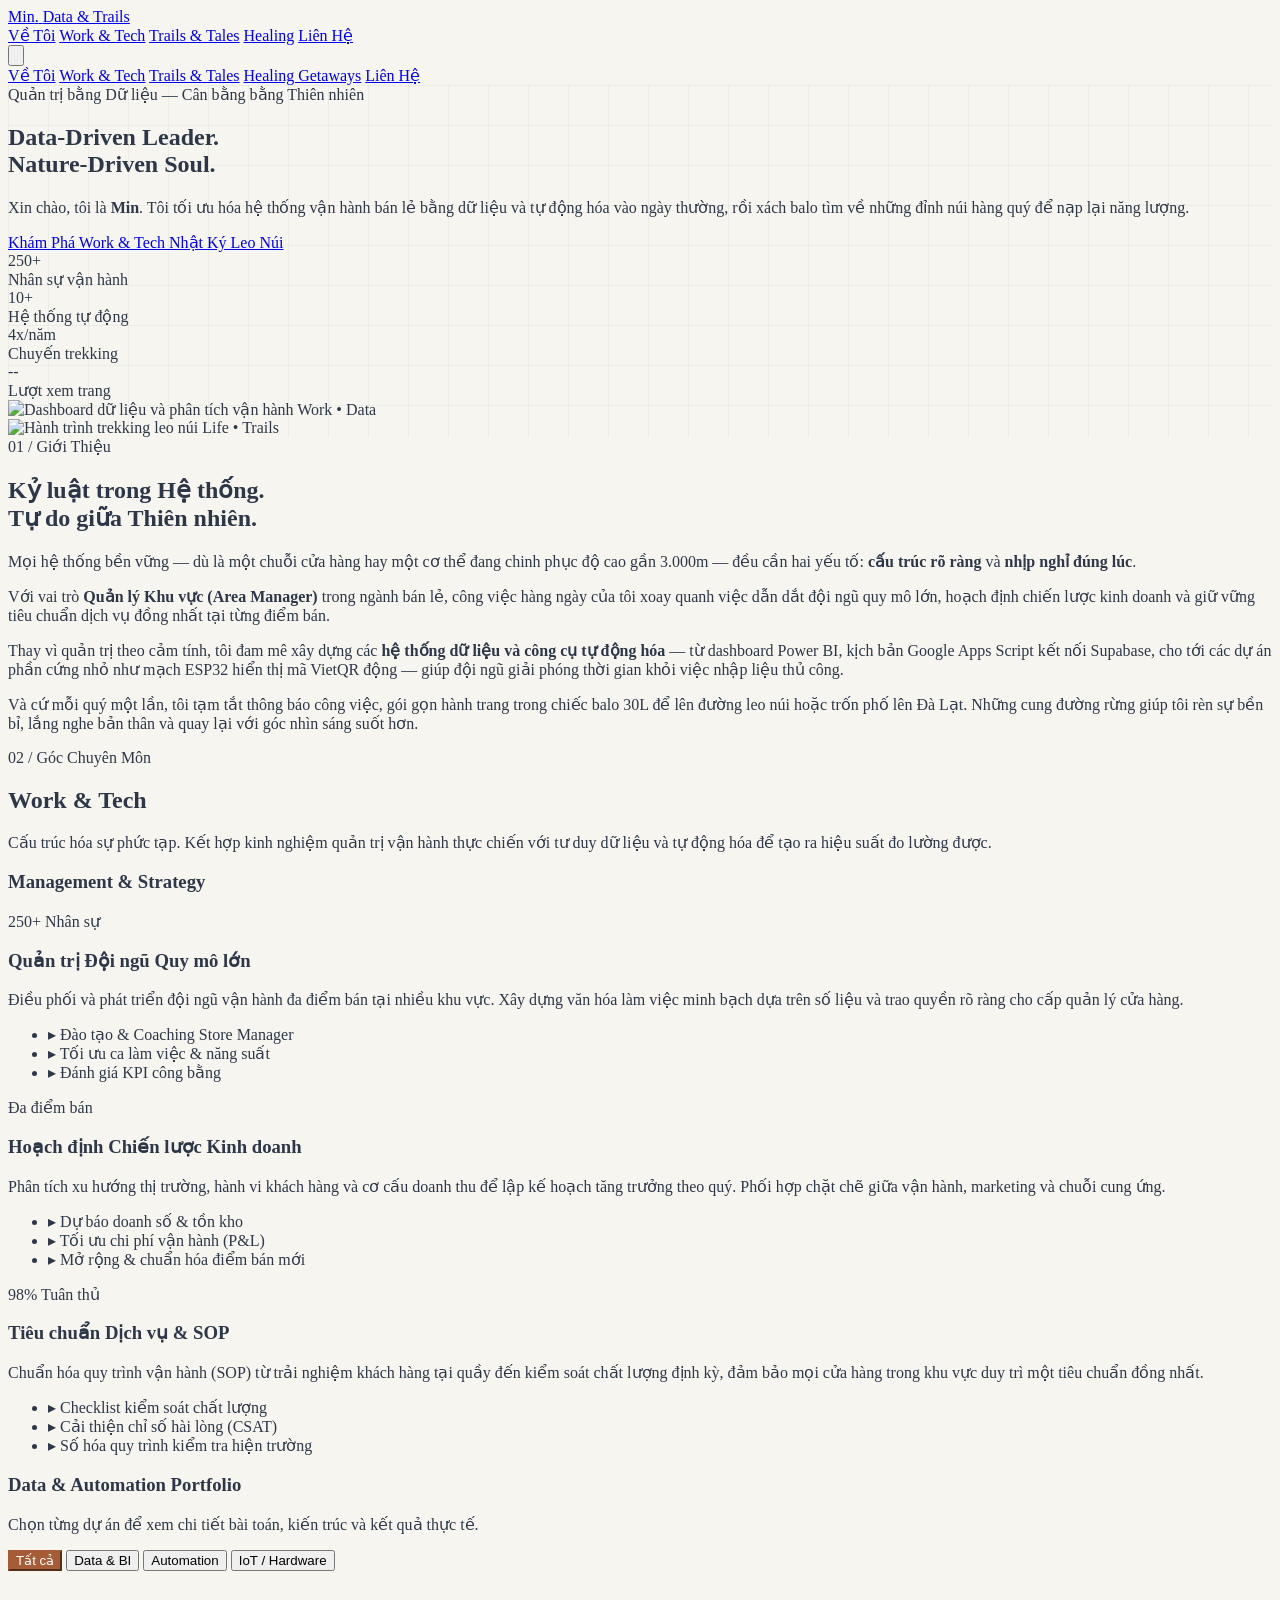
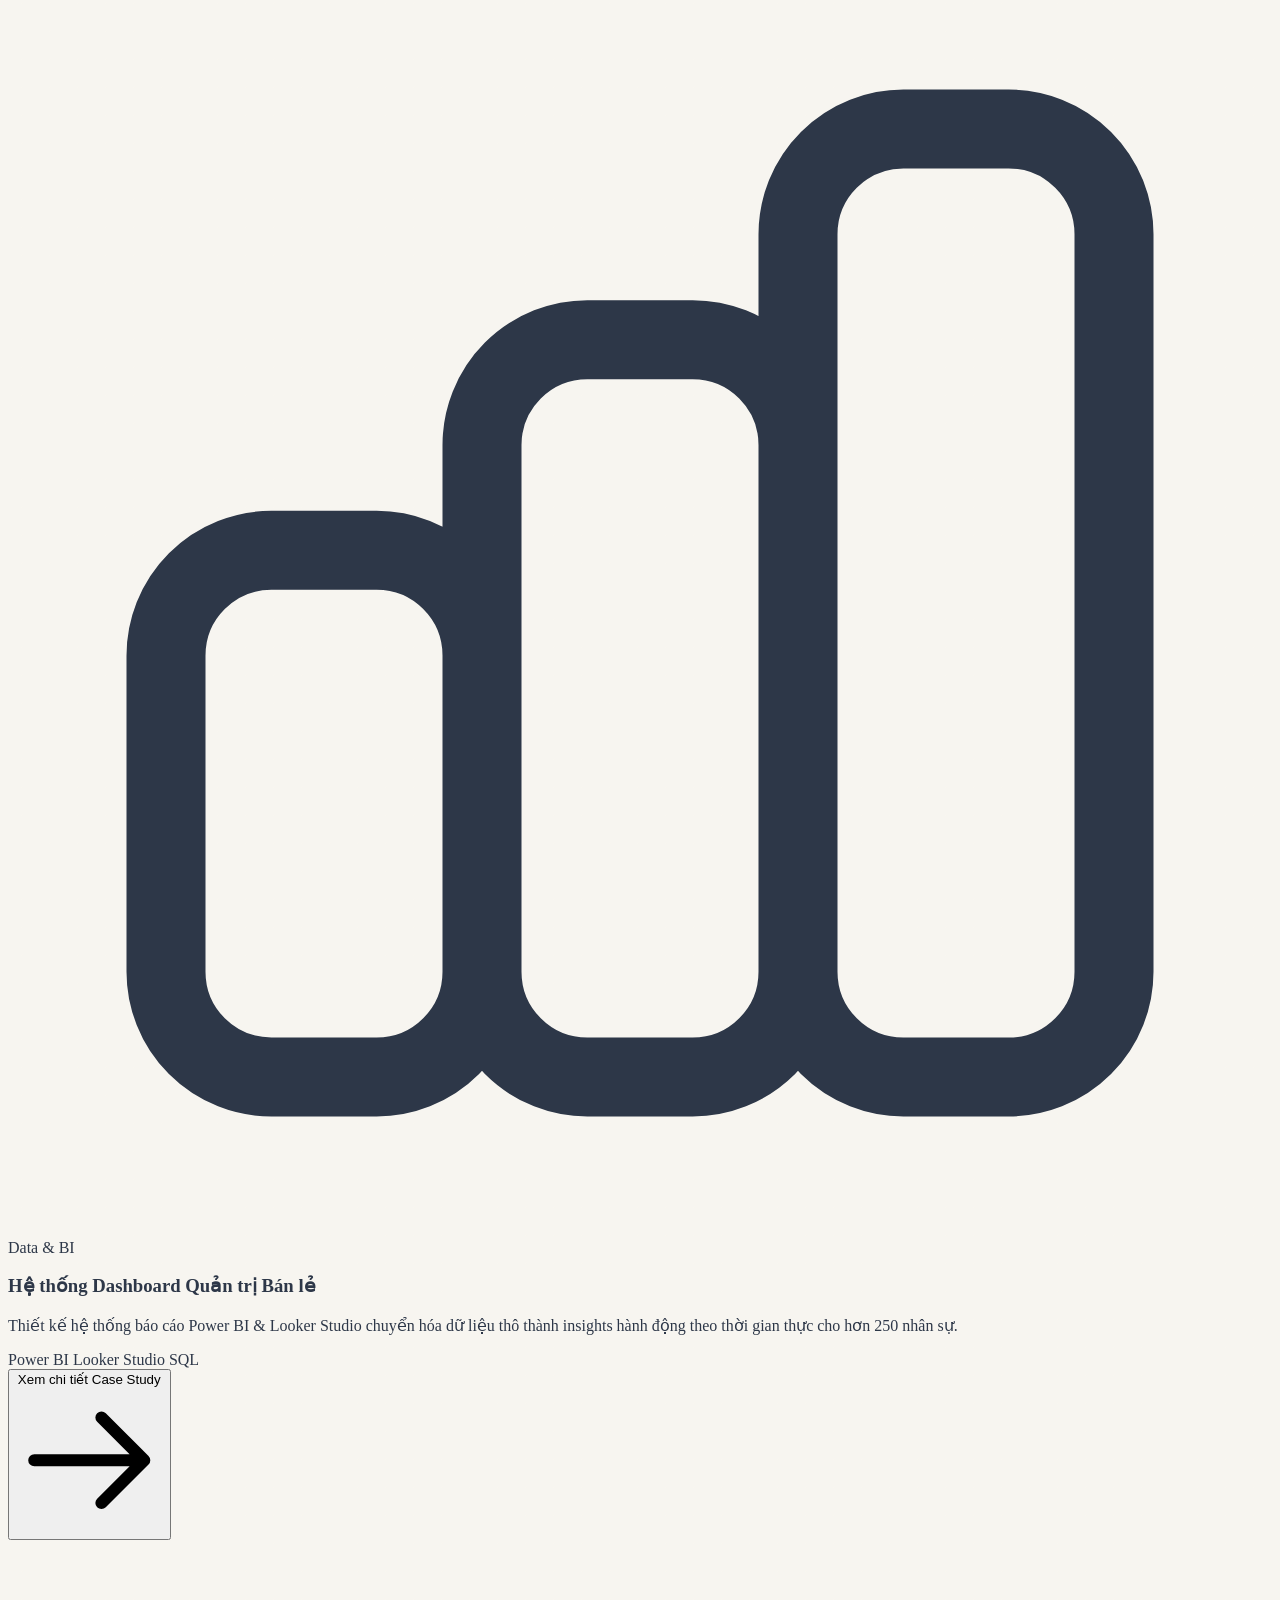
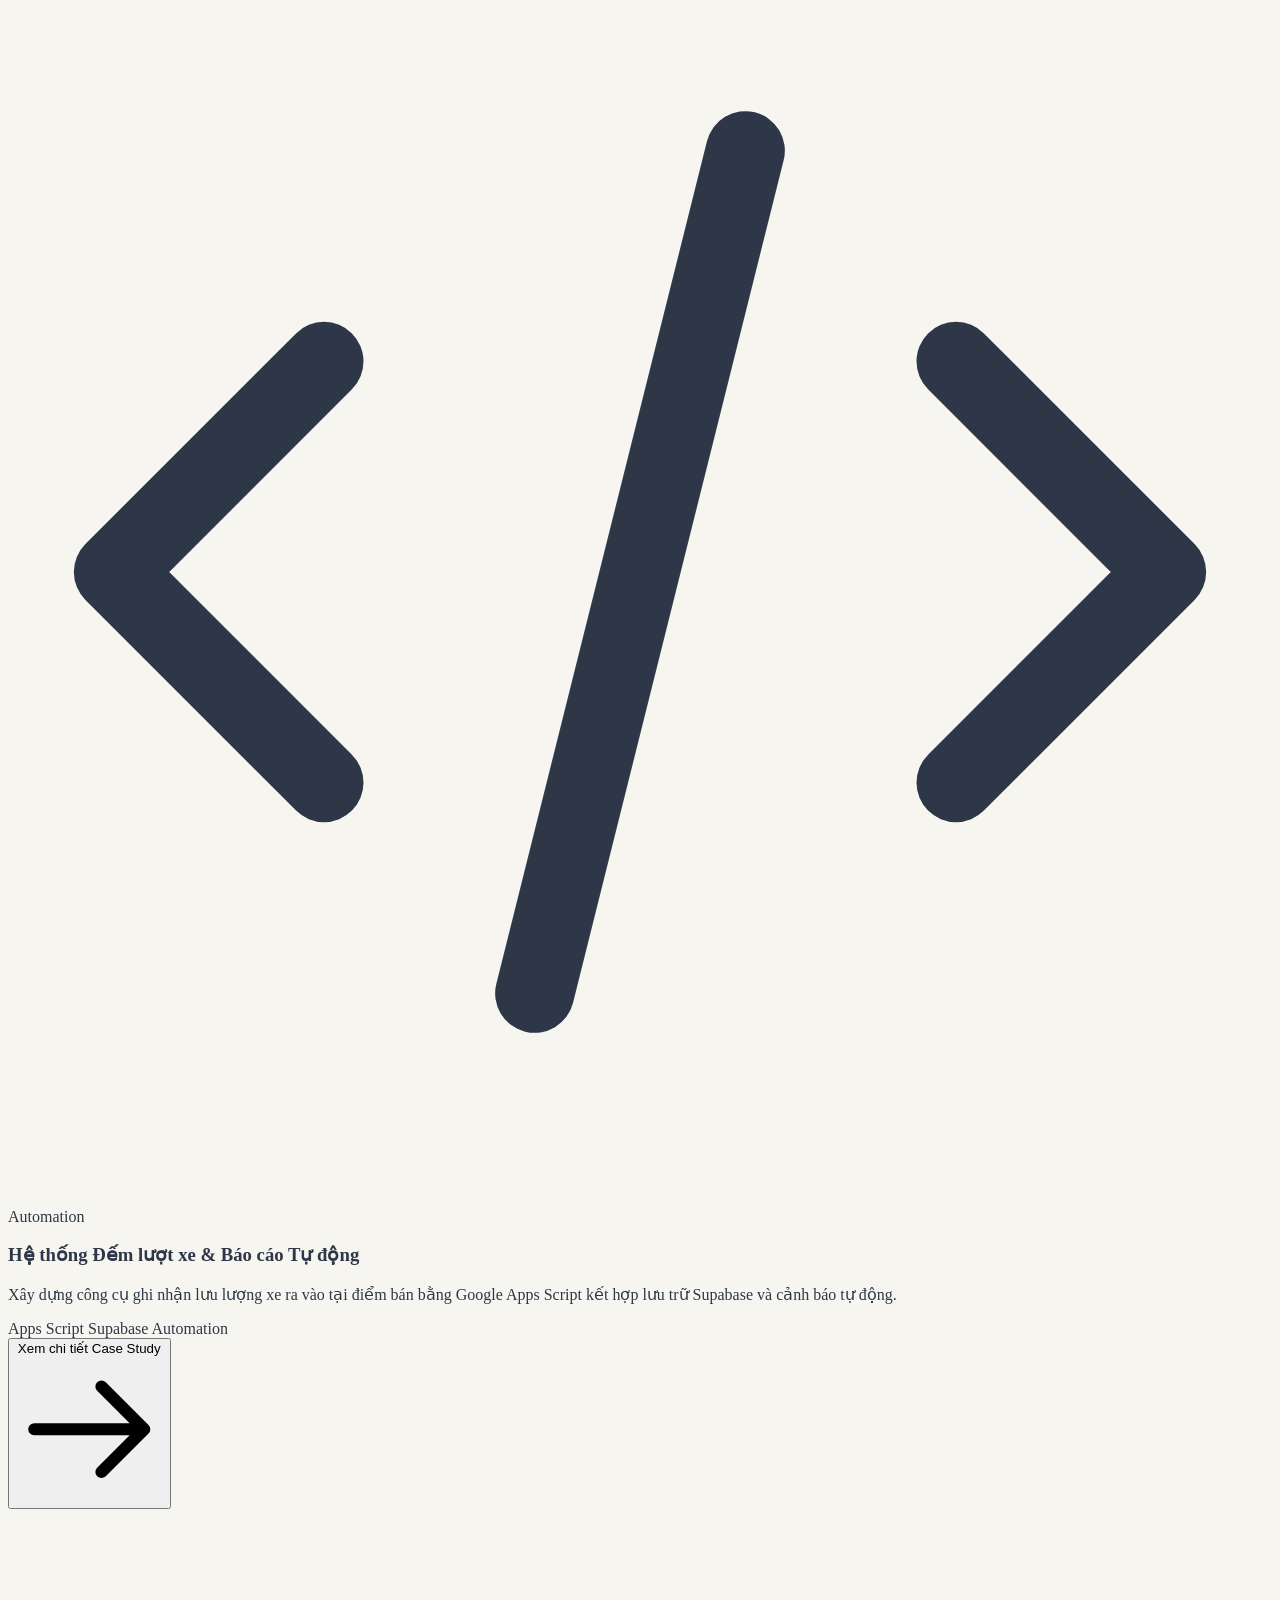
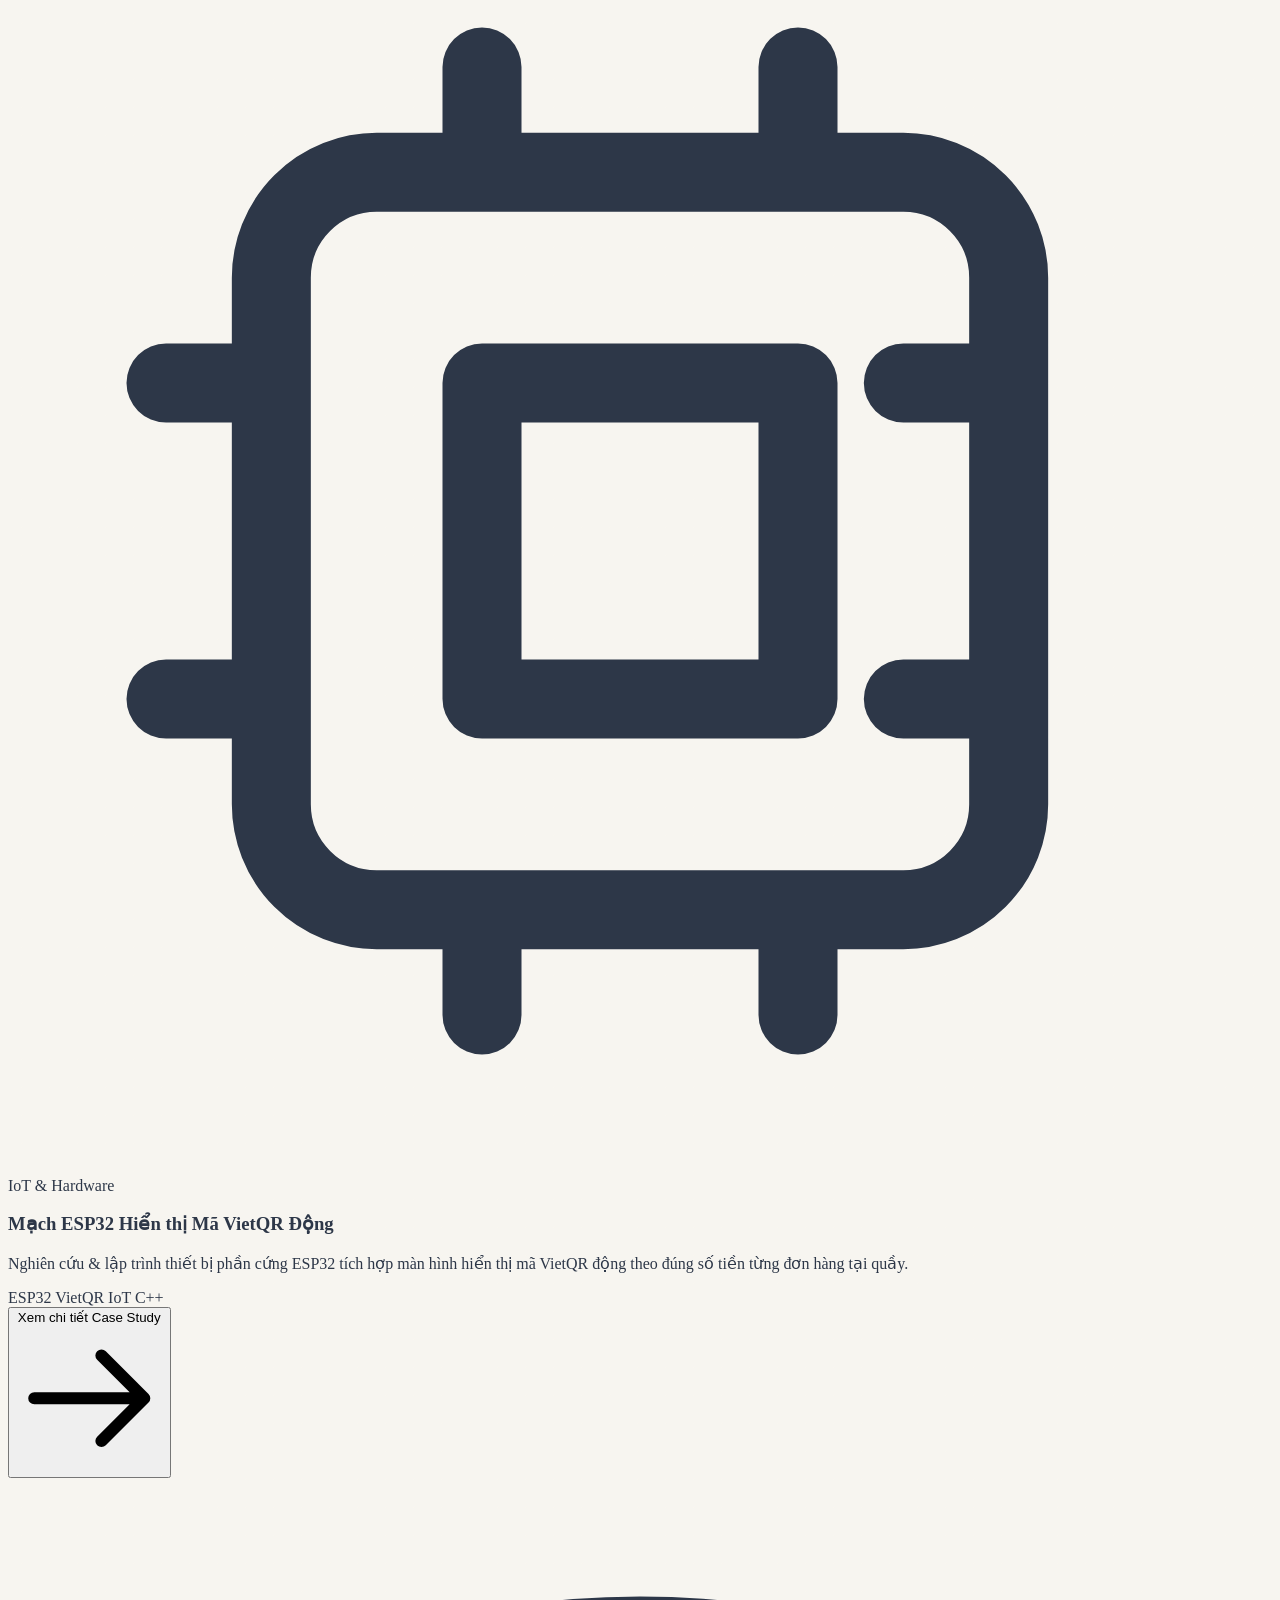
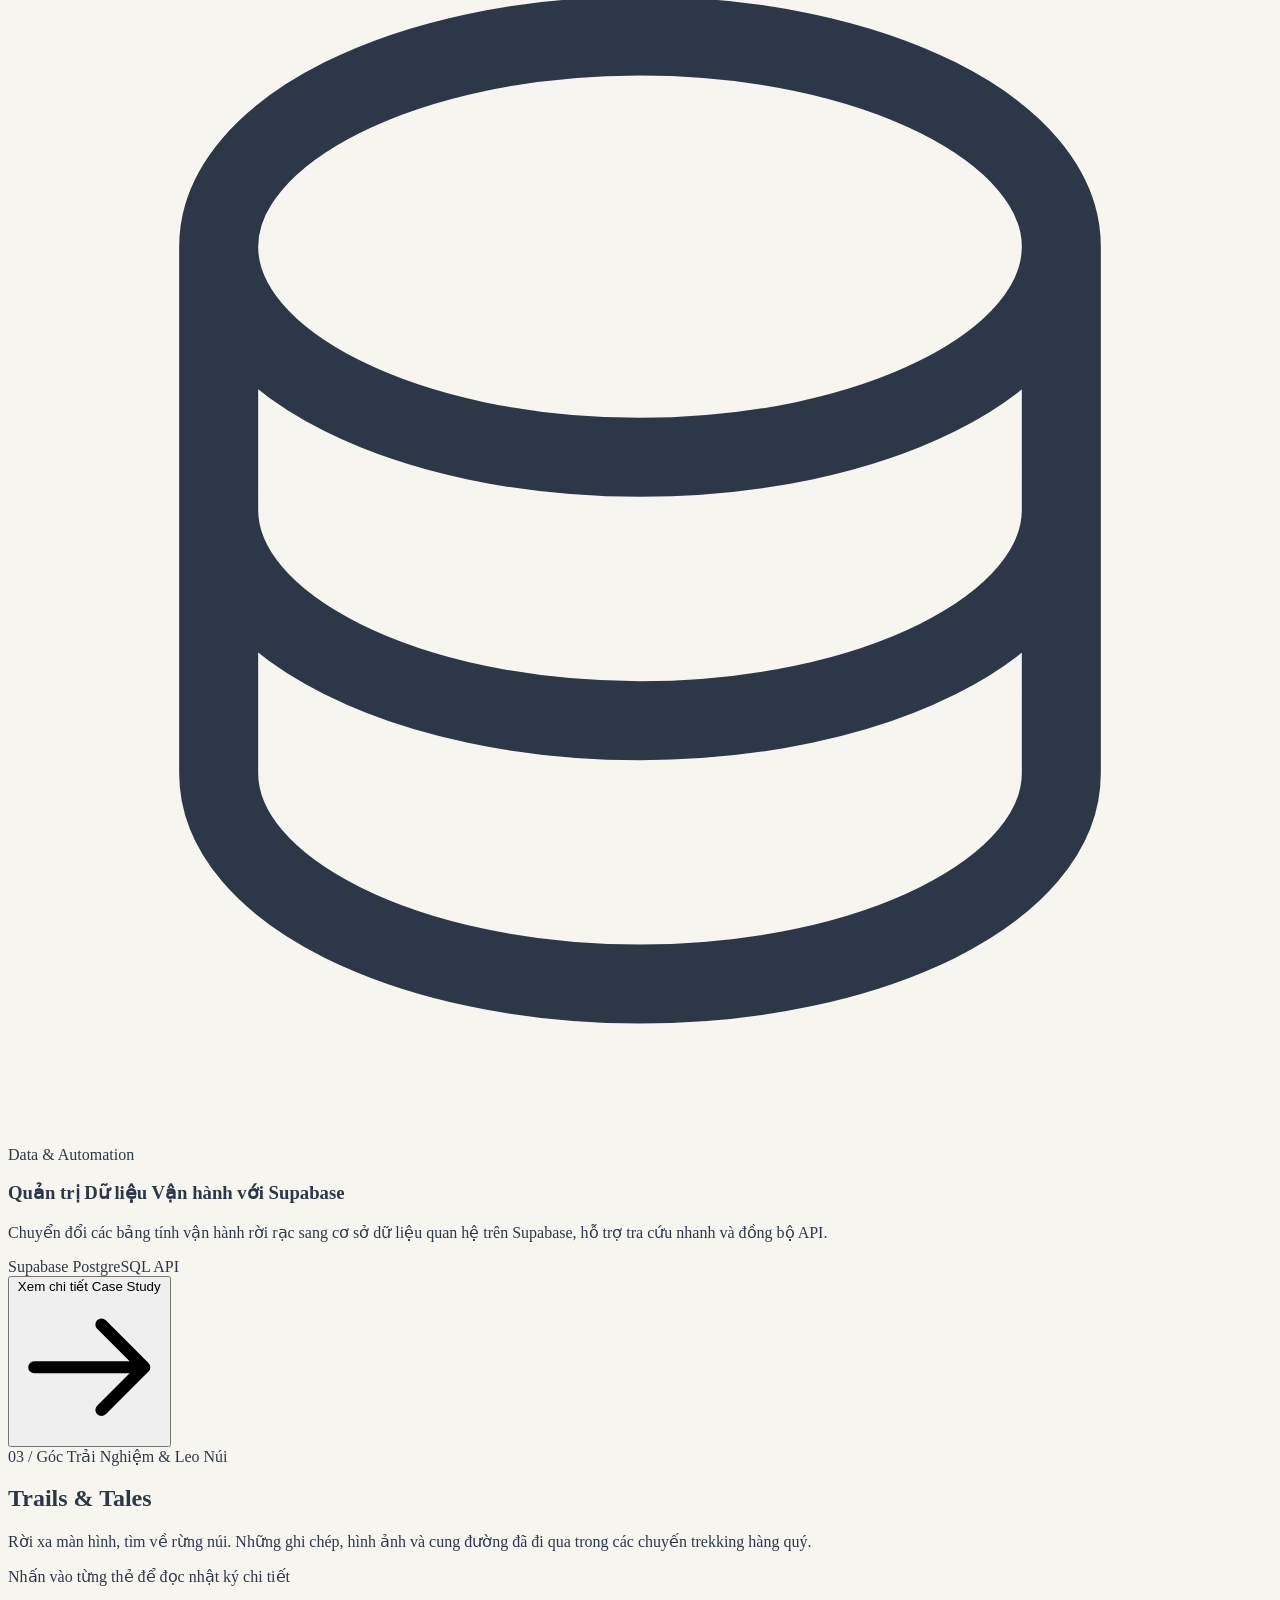
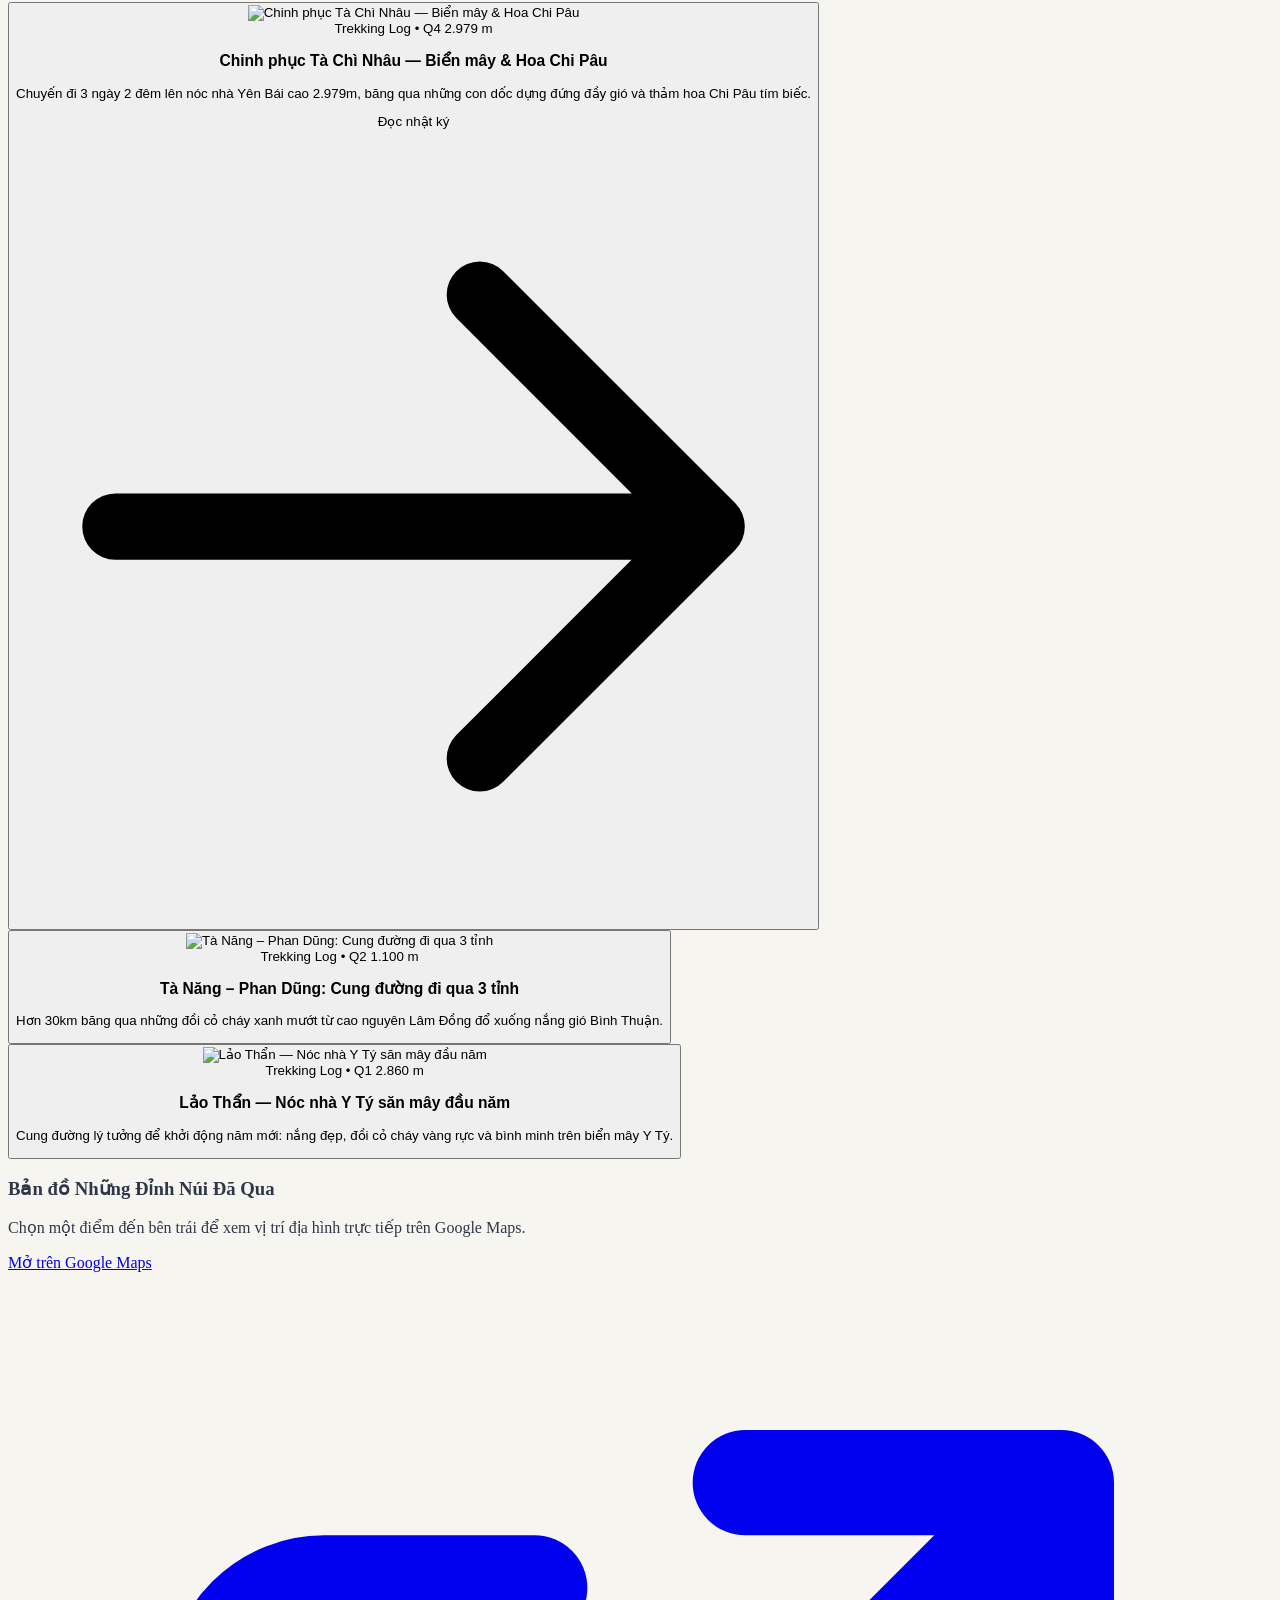
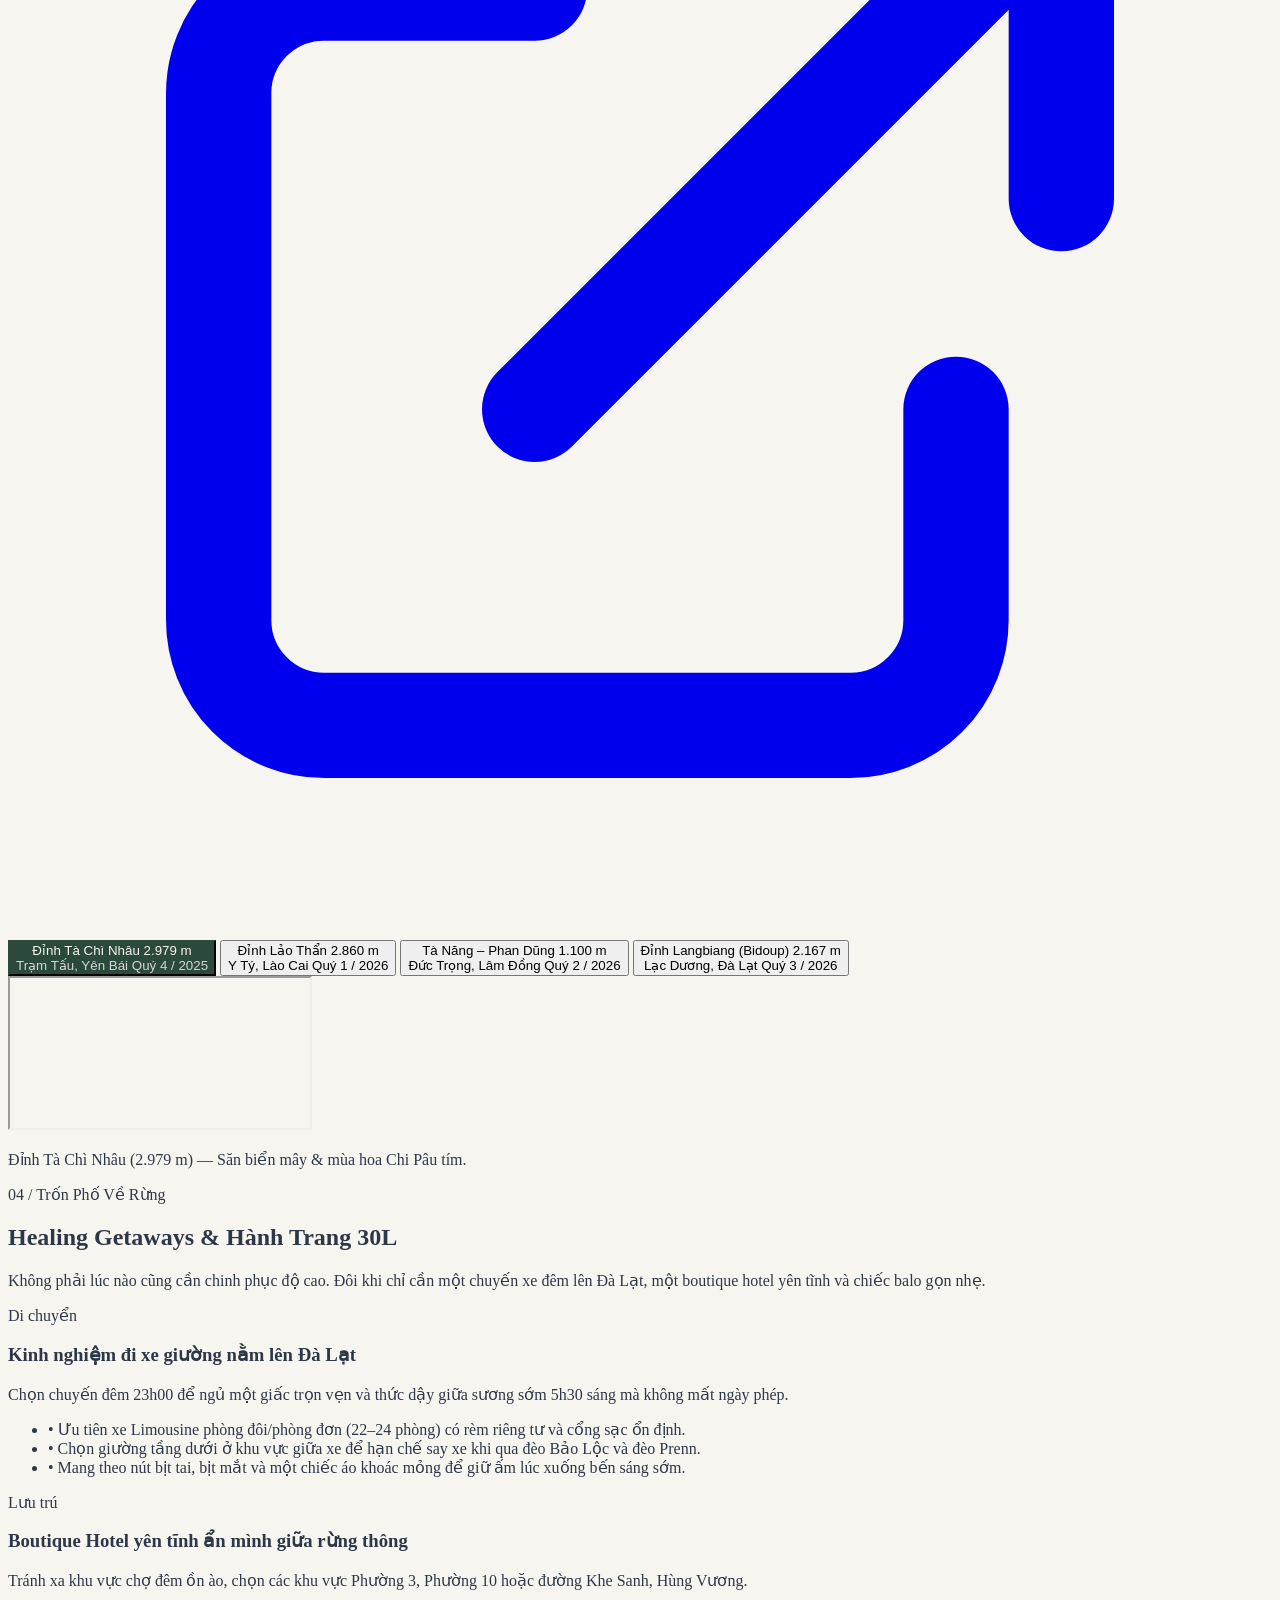
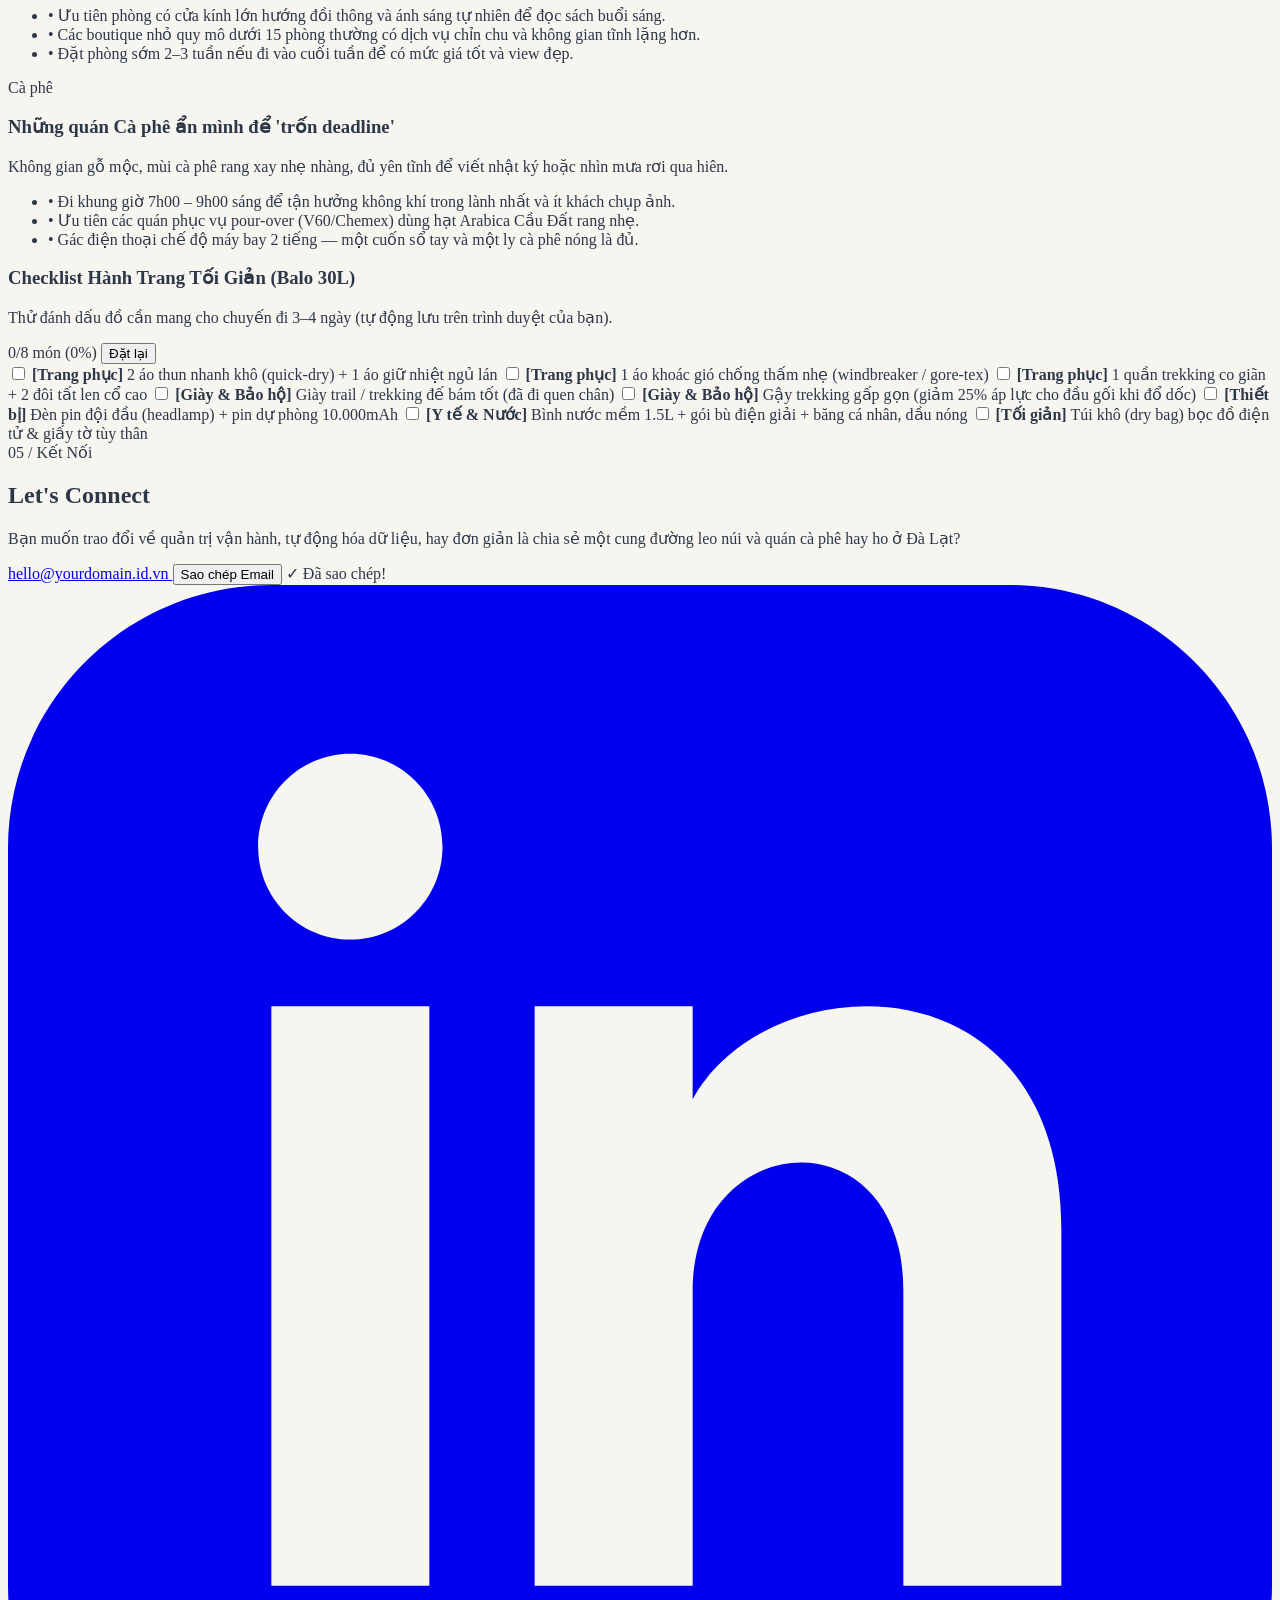
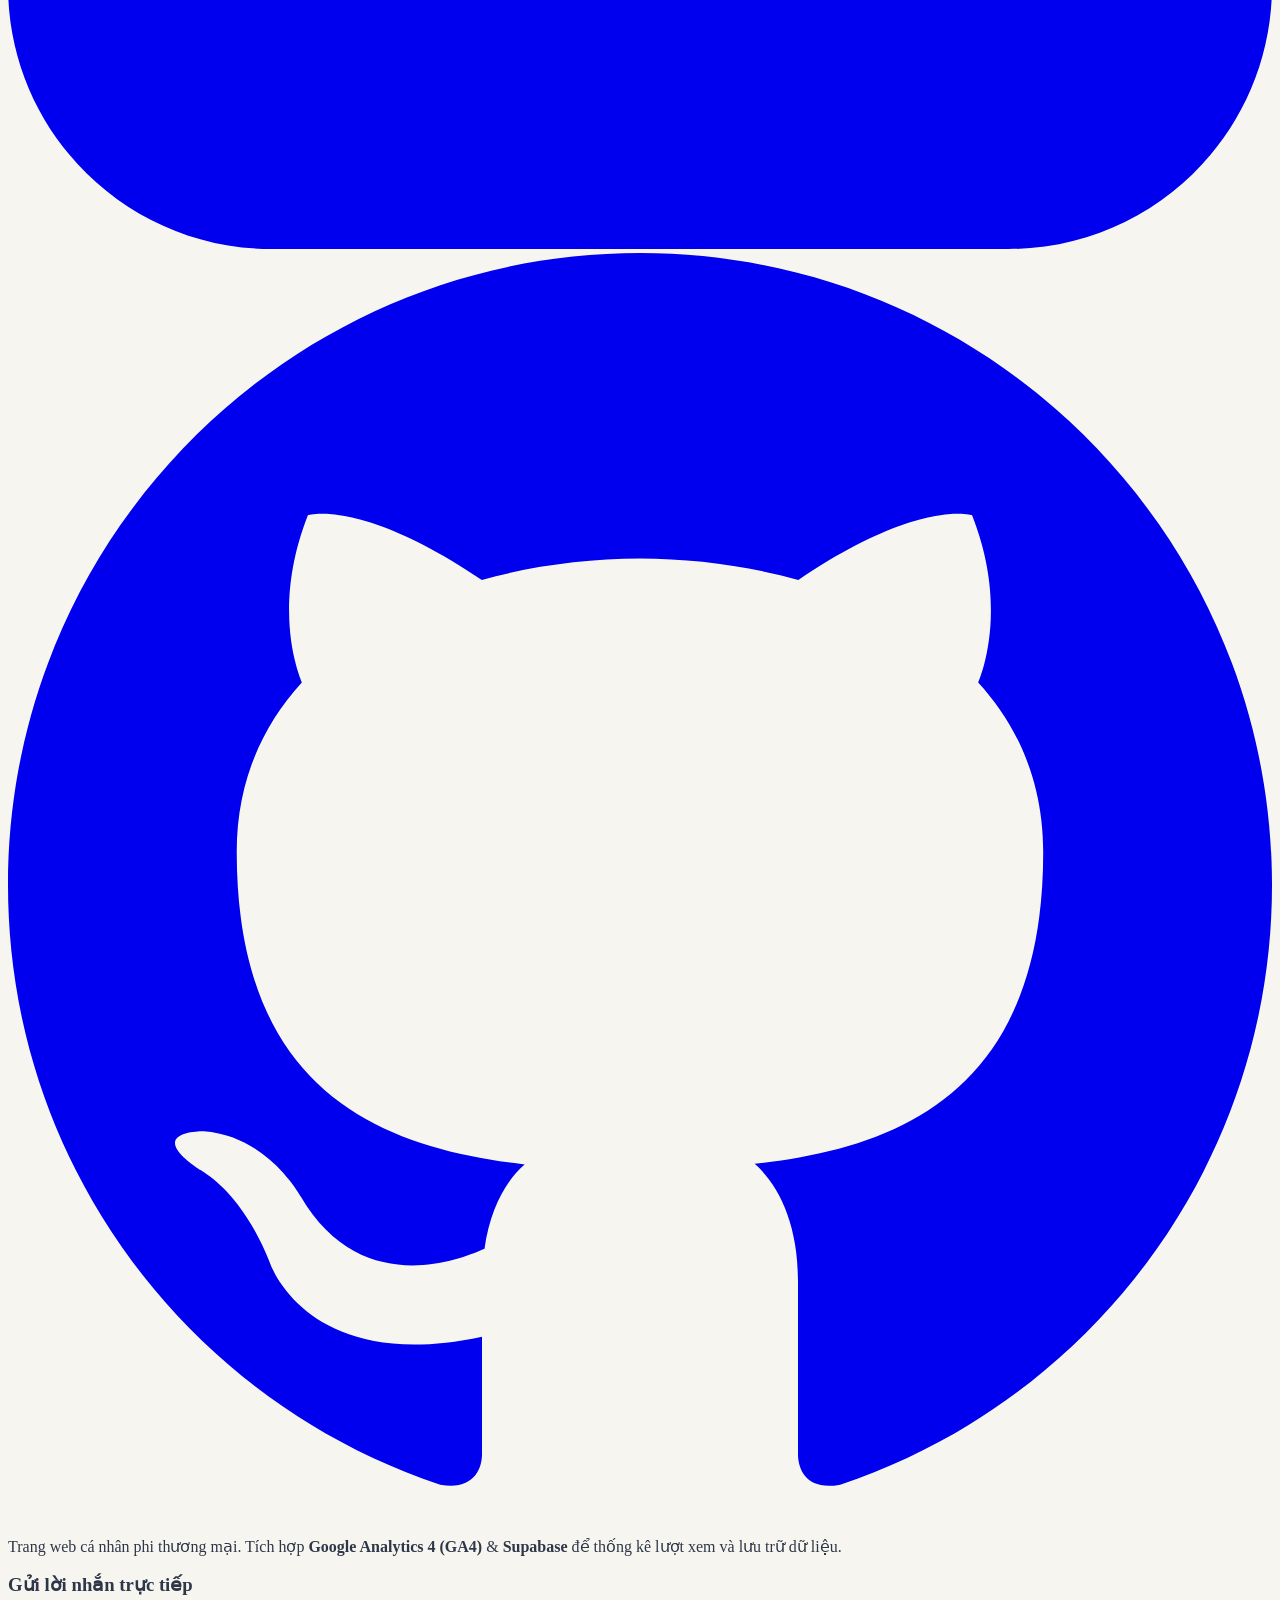
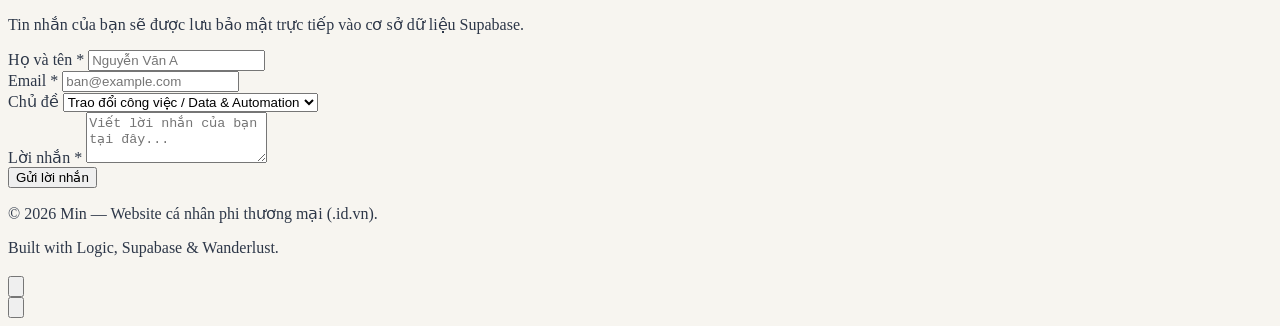
==== index.html @ 86e54ca2 "Integrate Supabase backend: dynamic projects, trekking logs, live page views, and contact form" ====
<!DOCTYPE html>
<html lang="vi" class="scroll-smooth">
<head>
    <meta charset="UTF-8">
    <meta name="viewport" content="width=device-width, initial-scale=1.0">
    <title>Min | Data-Driven Leader • Nature-Driven Soul</title>
    <meta name="description" content="Trang web cá nhân phi thương mại của Min — Area Manager đam mê dữ liệu, tự động hóa vận hành bán lẻ và những chuyến leo núi hàng quý.">
    <meta name="author" content="Min">

    <!-- Open Graph / Social Sharing -->
    <meta property="og:type" content="website">
    <meta property="og:title" content="Min | Data-Driven Leader • Nature-Driven Soul">
    <meta property="og:description" content="Quản trị bằng Dữ liệu — Cân bằng bằng Thiên nhiên. Hồ sơ năng lực Work & Tech kết hợp Nhật ký Leo núi Trails & Tales.">
    <meta property="og:image" content="https://images.unsplash.com/photo-1464822759023-fed622ff2c3b?q=80&w=1200&auto=format&fit=crop">
    <meta name="twitter:card" content="summary_large_image">

    <!-- Inline SVG Favicon -->
    <link rel="icon" type="image/svg+xml" href="data:image/svg+xml,%3Csvg xmlns='http://www.w3.org/2000/svg' viewBox='0 0 64 64'%3E%3Crect width='64' height='64' fill='%232C4A3B'/%3E%3Ctext x='50%25' y='54%25' dominant-baseline='middle' text-anchor='middle' font-family='Inter,sans-serif' font-weight='700' font-size='34' fill='%23F7F5F0'%3EM%3C/text%3E%3Ccircle cx='49' cy='46' r='5' fill='%23A65D37'/%3E%3C/svg%3E">

    <!-- =================================================================
         GOOGLE ANALYTICS 4 (GA4) — GHI NHẬN SỐ LƯỢT XEM TỪ GOOGLE
         Hướng dẫn: Thay 'G-XXXXXXXXXX' ở 2 dòng dưới bằng Mã đo lường
         (Measurement ID) thật từ Google Analytics của bạn trước khi publish.
         ================================================================= -->
    <script async src="https://www.googletagmanager.com/gtag/js?id=G-XXXXXXXXXX"></script>
    <script>
        window.dataLayer = window.dataLayer || [];
        function gtag(){ dataLayer.push(arguments); }
        gtag('js', new Date());
        gtag('config', 'G-XXXXXXXXXX', {
            page_title: document.title,
            send_page_view: true
        });
    </script>

    <!-- Google Fonts: Inter & JetBrains Mono -->
    <link rel="preconnect" href="https://fonts.googleapis.com">
    <link rel="preconnect" href="https://fonts.gstatic.com" crossorigin>
    <link href="https://fonts.googleapis.com/css2?family=Inter:wght@300;400;500;600;700;800&family=JetBrains+Mono:wght@400;500;600&display=swap" rel="stylesheet">

    <!-- Tailwind CSS CDN -->
    <script src="https://cdn.tailwindcss.com"></script>
    <script>
        tailwind.config = {
            theme: {
                extend: {
                    colors: {
                        'rustic-bg': '#F7F5F0',
                        'forest': '#2C4A3B',
                        'forest-light': '#3c6350',
                        'terracotta': '#A65D37',
                        'terracotta-hover': '#8e4f2f',
                        'dark-gray': '#2d3748',
                    },
                    fontFamily: {
                        sans: ['Inter', 'sans-serif'],
                        mono: ['JetBrains Mono', 'monospace'],
                    }
                }
            }
        }
    </script>

    <!-- Custom Styles -->
    <link rel="stylesheet" href="assets/css/style.css">
</head>
<body class="font-sans text-dark-gray bg-rustic-bg antialiased selection:bg-terracotta selection:text-white">

    <!-- ==================== NAVIGATION ==================== -->
    <header>
        <nav class="fixed w-full z-50 top-0 transition-all duration-300 backdrop-blur-md bg-rustic-bg/80 border-b border-forest/10" id="navbar">
            <div class="max-w-7xl mx-auto px-4 sm:px-6 lg:px-8">
                <div class="flex justify-between items-center h-20">
                    <!-- Brand -->
                    <a href="#home" class="flex items-center gap-2.5 group">
                        <span class="text-2xl font-extrabold tracking-tighter text-forest">
                            Min<span class="text-terracotta">.</span>
                        </span>
                        <span class="hidden sm:inline-block text-[11px] font-mono uppercase tracking-widest text-forest/60 border-l border-forest/20 pl-2.5">
                            Data & Trails
                        </span>
                    </a>

                    <!-- Desktop Menu -->
                    <div class="hidden md:flex items-center space-x-8">
                        <a href="#about" class="nav-link text-sm text-forest hover:text-terracotta font-medium transition-colors">Về Tôi</a>
                        <a href="#work" class="nav-link text-sm text-forest hover:text-terracotta font-medium transition-colors">Work & Tech</a>
                        <a href="#trails" class="nav-link text-sm text-forest hover:text-terracotta font-medium transition-colors">Trails & Tales</a>
                        <a href="#healing" class="nav-link text-sm text-forest hover:text-terracotta font-medium transition-colors">Healing</a>
                        <a href="#contact" class="px-5 py-2.5 bg-forest text-rustic-bg text-sm font-medium hover:bg-forest-light transition-colors">
                            Liên Hệ
                        </a>
                    </div>

                    <!-- Mobile Menu Button -->
                    <div class="md:hidden flex items-center">
                        <button
                            id="mobile-menu-btn"
                            type="button"
                            aria-label="Mở menu điều hướng"
                            aria-expanded="false"
                            class="text-forest hover:text-terracotta p-2 focus:outline-none"
                        >
                            <svg class="h-6 w-6" fill="none" viewBox="0 0 24 24" stroke="currentColor">
                                <path stroke-linecap="round" stroke-linejoin="round" stroke-width="2" d="M4 6h16M4 12h16M4 18h16"/>
                            </svg>
                        </button>
                    </div>
                </div>
            </div>

            <!-- Mobile Dropdown Menu -->
            <div id="mobile-menu" class="hidden md:hidden bg-rustic-bg border-b border-forest/15 px-4 pt-2 pb-6 space-y-2 shadow-lg">
                <a href="#about" class="block py-2.5 px-3 text-forest font-medium hover:bg-forest/5">Về Tôi</a>
                <a href="#work" class="block py-2.5 px-3 text-forest font-medium hover:bg-forest/5">Work & Tech</a>
                <a href="#trails" class="block py-2.5 px-3 text-forest font-medium hover:bg-forest/5">Trails & Tales</a>
                <a href="#healing" class="block py-2.5 px-3 text-forest font-medium hover:bg-forest/5">Healing Getaways</a>
                <a href="#contact" class="block py-2.5 px-3 bg-forest text-rustic-bg font-medium text-center mt-2">Liên Hệ</a>
            </div>
        </nav>
    </header>

    <main>
        <!-- ==================== HERO SECTION ==================== -->
        <section id="home" class="relative pt-28 pb-16 lg:pt-36 lg:pb-24 overflow-hidden tech-grid min-h-screen flex items-center">
            <div class="max-w-7xl mx-auto px-4 sm:px-6 lg:px-8 relative z-10 w-full">
                <div class="grid lg:grid-cols-2 gap-12 lg:gap-16 items-center">
                    <!-- Text Content -->
                    <div class="space-y-7">
                        <div class="inline-flex items-center gap-2 px-4 py-1.5 rounded-full border border-forest/20 bg-forest/5 text-forest text-xs sm:text-sm font-semibold tracking-wide uppercase">
                            <span class="w-2 h-2 rounded-full bg-terracotta"></span>
                            Quản trị bằng Dữ liệu — Cân bằng bằng Thiên nhiên
                        </div>

                        <h1 class="text-4xl sm:text-5xl lg:text-6xl xl:text-7xl font-extrabold text-forest leading-[1.08] tracking-tight">
                            Data-Driven <span class="text-transparent bg-clip-text bg-gradient-to-r from-forest to-terracotta">Leader.</span><br>
                            Nature-Driven <span class="text-terracotta">Soul.</span>
                        </h1>

                        <p class="text-base sm:text-lg md:text-xl text-gray-600 leading-relaxed max-w-xl">
                            Xin chào, tôi là <strong class="text-forest">Min</strong>. Tôi tối ưu hóa hệ thống vận hành bán lẻ bằng dữ liệu và tự động hóa vào ngày thường, rồi xách balo tìm về những đỉnh núi hàng quý để nạp lại năng lượng.
                        </p>

                        <div class="flex flex-wrap gap-4 pt-2">
                            <a href="#work" class="px-7 py-3.5 bg-forest text-rustic-bg font-medium hover:bg-forest-light transition-all shadow-lg hover:shadow-xl">
                                Khám Phá Work & Tech
                            </a>
                            <a href="#trails" class="px-7 py-3.5 bg-transparent text-forest border border-forest font-medium hover:bg-forest/5 transition-all">
                                Nhật Ký Leo Núi
                            </a>
                        </div>

                        <!-- Quick Stats Strip -->
                        <div class="grid grid-cols-2 sm:grid-cols-4 gap-4 pt-6 border-t border-forest/15 max-w-xl">
                            <div>
                                <div class="text-2xl sm:text-3xl font-bold text-forest font-mono">250+</div>
                                <div class="text-xs text-gray-500 mt-0.5">Nhân sự vận hành</div>
                            </div>
                            <div>
                                <div class="text-2xl sm:text-3xl font-bold text-forest font-mono">10+</div>
                                <div class="text-xs text-gray-500 mt-0.5">Hệ thống tự động</div>
                            </div>
                            <div>
                                <div class="text-2xl sm:text-3xl font-bold text-terracotta font-mono">4x/năm</div>
                                <div class="text-xs text-gray-500 mt-0.5">Chuyến trekking</div>
                            </div>
                            <div>
                                <div class="text-2xl sm:text-3xl font-bold text-forest font-mono flex items-center gap-1.5">
                                    <span id="live-view-count">--</span>
                                    <span class="w-2 h-2 rounded-full bg-emerald-500 animate-pulse" title="Đồng bộ thời gian thực với Supabase"></span>
                                </div>
                                <div class="text-xs text-gray-500 mt-0.5">Lượt xem trang</div>
                            </div>
                        </div>
                    </div>

                    <!-- Dual Image Split Concept -->
                    <div class="relative w-full h-[380px] sm:h-[460px] lg:h-[580px]">
                        <!-- Tech/Work Image -->
                        <div class="absolute top-0 right-0 w-[68%] h-[74%] z-10 border-8 border-rustic-bg shadow-2xl img-hover-zoom bg-forest">
                            <img
                                src="https://images.unsplash.com/photo-1551288049-bebda4e38f71?q=80&w=900&auto=format&fit=crop"
                                alt="Dashboard dữ liệu và phân tích vận hành"
                                class="w-full h-full object-cover grayscale hover:grayscale-0 transition-all duration-700"
                            >
                            <span class="absolute top-3 right-3 px-2.5 py-1 bg-forest/90 text-rustic-bg text-[11px] font-mono uppercase tracking-wider">
                                Work • Data
                            </span>
                        </div>
                        <!-- Nature/Trekking Image -->
                        <div class="absolute bottom-0 left-0 w-[68%] h-[74%] z-20 border-8 border-rustic-bg shadow-2xl img-hover-zoom bg-forest">
                            <img
                                src="https://images.unsplash.com/photo-1551632811-561732d1e306?q=80&w=900&auto=format&fit=crop"
                                alt="Hành trình trekking leo núi"
                                class="w-full h-full object-cover grayscale hover:grayscale-0 transition-all duration-700"
                            >
                            <span class="absolute bottom-3 left-3 px-2.5 py-1 bg-terracotta/95 text-white text-[11px] font-mono uppercase tracking-wider">
                                Life • Trails
                            </span>
                        </div>
                    </div>
                </div>
            </div>
        </section>

        <!-- ==================== ABOUT ME SECTION ==================== -->
        <section id="about" class="py-20 lg:py-24 bg-white/60 border-y border-forest/10">
            <div class="max-w-7xl mx-auto px-4 sm:px-6 lg:px-8">
                <div class="grid lg:grid-cols-12 gap-10 lg:gap-16 items-start">
                    <div class="lg:col-span-5 reveal">
                        <span class="text-xs font-mono uppercase tracking-widest text-terracotta font-semibold">01 / Giới Thiệu</span>
                        <h2 class="text-3xl md:text-4xl font-bold text-forest mt-2 mb-4 tracking-tight">
                            Kỷ luật trong Hệ thống.<br>Tự do giữa Thiên nhiên.
                        </h2>
                        <div class="w-16 h-1 bg-terracotta mb-6"></div>
                        <p class="text-gray-600 leading-relaxed">
                            Mọi hệ thống bền vững — dù là một chuỗi cửa hàng hay một cơ thể đang chinh phục độ cao gần 3.000m — đều cần hai yếu tố: <strong>cấu trúc rõ ràng</strong> và <strong>nhịp nghỉ đúng lúc</strong>.
                        </p>
                    </div>

                    <div class="lg:col-span-7 space-y-5 text-gray-700 leading-relaxed reveal">
                        <p>
                            Với vai trò <strong>Quản lý Khu vực (Area Manager)</strong> trong ngành bán lẻ, công việc hàng ngày của tôi xoay quanh việc dẫn dắt đội ngũ quy mô lớn, hoạch định chiến lược kinh doanh và giữ vững tiêu chuẩn dịch vụ đồng nhất tại từng điểm bán.
                        </p>
                        <p>
                            Thay vì quản trị theo cảm tính, tôi đam mê xây dựng các <strong>hệ thống dữ liệu và công cụ tự động hóa</strong> — từ dashboard Power BI, kịch bản Google Apps Script kết nối Supabase, cho tới các dự án phần cứng nhỏ như mạch ESP32 hiển thị mã VietQR động — giúp đội ngũ giải phóng thời gian khỏi việc nhập liệu thủ công.
                        </p>
                        <p>
                            Và cứ mỗi quý một lần, tôi tạm tắt thông báo công việc, gói gọn hành trang trong chiếc balo 30L để lên đường leo núi hoặc trốn phố lên Đà Lạt. Những cung đường rừng giúp tôi rèn sự bền bỉ, lắng nghe bản thân và quay lại với góc nhìn sáng suốt hơn.
                        </p>
                    </div>
                </div>
            </div>
        </section>

        <!-- ==================== WORK & TECH SECTION ==================== -->
        <section id="work" class="py-24 bg-forest text-rustic-bg relative forest-dots">
            <div class="max-w-7xl mx-auto px-4 sm:px-6 lg:px-8">
                <!-- Section Header -->
                <div class="mb-16 reveal">
                    <span class="text-xs font-mono uppercase tracking-widest text-terracotta font-semibold">02 / Góc Chuyên Môn</span>
                    <h2 class="text-3xl md:text-5xl font-bold mt-2 mb-4 tracking-tight text-white">
                        Work & <span class="text-terracotta">Tech</span>
                    </h2>
                    <div class="w-20 h-1 bg-terracotta"></div>
                    <p class="mt-6 text-gray-300 max-w-2xl text-base sm:text-lg leading-relaxed">
                        Cấu trúc hóa sự phức tạp. Kết hợp kinh nghiệm quản trị vận hành thực chiến với tư duy dữ liệu và tự động hóa để tạo ra hiệu suất đo lường được.
                    </p>
                </div>

                <!-- Part A: Management & Strategy -->
                <div class="mb-20">
                    <div class="flex items-center gap-3 mb-8">
                        <h3 class="text-xl md:text-2xl font-bold text-white">Management & Strategy</h3>
                        <div class="h-px bg-rustic-bg/15 flex-grow"></div>
                    </div>
                    <div id="management-grid" class="grid grid-cols-1 md:grid-cols-3 gap-6">
                        <!-- Rendered by main.js -->
                    </div>
                </div>

                <!-- Part B: Data & Automation Portfolio -->
                <div>
                    <div class="flex flex-col md:flex-row md:items-center justify-between gap-4 mb-8">
                        <div>
                            <h3 class="text-xl md:text-2xl font-bold text-white">Data & Automation Portfolio</h3>
                            <p class="text-sm text-gray-400 mt-1">Chọn từng dự án để xem chi tiết bài toán, kiến trúc và kết quả thực tế.</p>
                        </div>

                        <!-- Filter Buttons -->
                        <div class="flex flex-wrap gap-2" role="group" aria-label="Lọc dự án">
                            <button type="button" data-filter="all" class="filter-btn active px-4 py-1.5 text-xs font-mono border border-rustic-bg/25 text-rustic-bg hover:border-terracotta transition-colors">
                                Tất cả
                            </button>
                            <button type="button" data-filter="data" class="filter-btn px-4 py-1.5 text-xs font-mono border border-rustic-bg/25 text-rustic-bg hover:border-terracotta transition-colors">
                                Data & BI
                            </button>
                            <button type="button" data-filter="automation" class="filter-btn px-4 py-1.5 text-xs font-mono border border-rustic-bg/25 text-rustic-bg hover:border-terracotta transition-colors">
                                Automation
                            </button>
                            <button type="button" data-filter="iot" class="filter-btn px-4 py-1.5 text-xs font-mono border border-rustic-bg/25 text-rustic-bg hover:border-terracotta transition-colors">
                                IoT / Hardware
                            </button>
                        </div>
                    </div>

                    <div id="projects-grid" class="grid grid-cols-1 md:grid-cols-2 gap-6">
                        <!-- Rendered by main.js -->
                    </div>
                </div>
            </div>
        </section>

        <!-- ==================== TRAILS & TALES SECTION ==================== -->
        <section id="trails" class="py-24 bg-rustic-bg relative">
            <div class="max-w-7xl mx-auto px-4 sm:px-6 lg:px-8">
                <!-- Header -->
                <div class="flex flex-col md:flex-row justify-between items-start md:items-end mb-14 reveal">
                    <div>
                        <span class="text-xs font-mono uppercase tracking-widest text-terracotta font-semibold">03 / Góc Trải Nghiệm & Leo Núi</span>
                        <h2 class="text-3xl md:text-5xl font-bold mt-2 mb-4 tracking-tight text-forest">
                            Trails & <span class="text-terracotta">Tales</span>
                        </h2>
                        <div class="w-20 h-1 bg-terracotta"></div>
                        <p class="mt-5 text-gray-600 max-w-2xl text-base sm:text-lg">
                            Rời xa màn hình, tìm về rừng núi. Những ghi chép, hình ảnh và cung đường đã đi qua trong các chuyến trekking hàng quý.
                        </p>
                    </div>
                    <p class="mt-4 md:mt-0 text-xs font-mono text-forest/70 uppercase tracking-wider">
                        Nhấn vào từng thẻ để đọc nhật ký chi tiết
                    </p>
                </div>

                <!-- Trekking Log Bento Grid -->
                <div id="trekking-grid" class="grid grid-cols-1 md:grid-cols-3 md:grid-rows-2 gap-4 mb-20">
                    <!-- Rendered by main.js -->
                </div>

                <!-- Conquered Peaks Map (Google Maps Embed) -->
                <div class="reveal bg-white/60 border border-forest/15 p-6 sm:p-8">
                    <div class="flex flex-col sm:flex-row sm:items-center justify-between gap-3 mb-6">
                        <div>
                            <h3 class="text-2xl font-bold text-forest">Bản đồ Những Đỉnh Núi Đã Qua</h3>
                            <p class="text-sm text-gray-600 mt-1">Chọn một điểm đến bên trái để xem vị trí địa hình trực tiếp trên Google Maps.</p>
                        </div>
                        <a
                            id="peaks-map-link"
                            href="https://www.google.com/maps"
                            target="_blank"
                            rel="noopener noreferrer"
                            class="inline-flex items-center gap-1.5 text-xs font-mono uppercase tracking-wider text-terracotta hover:text-forest font-semibold"
                        >
                            Mở trên Google Maps
                            <svg class="w-4 h-4" fill="none" stroke="currentColor" viewBox="0 0 24 24"><path stroke-linecap="round" stroke-linejoin="round" stroke-width="2" d="M10 6H6a2 2 0 00-2 2v10a2 2 0 002 2h10a2 2 0 002-2v-4M14 4h6m0 0v6m0-6L10 14"/></svg>
                        </a>
                    </div>

                    <div class="grid lg:grid-cols-12 gap-6 items-stretch">
                        <!-- Peak Selector List -->
                        <div id="peaks-list" class="lg:col-span-4 space-y-3">
                            <!-- Rendered by main.js -->
                        </div>

                        <!-- Google Maps Iframe -->
                        <div class="lg:col-span-8 flex flex-col">
                            <div class="w-full h-[320px] sm:h-[380px] border border-forest/15 bg-forest/5 overflow-hidden">
                                <iframe
                                    id="peaks-map-iframe"
                                    title="Bản đồ các đỉnh núi đã chinh phục"
                                    class="w-full h-full border-0"
                                    loading="lazy"
                                    referrerpolicy="no-referrer-when-downgrade"
                                    allowfullscreen
                                ></iframe>
                            </div>
                            <p id="peaks-active-note" class="text-xs font-mono text-forest/80 mt-3"></p>
                        </div>
                    </div>
                </div>
            </div>
        </section>

        <!-- ==================== HEALING GETAWAYS & 30L CHECKLIST ==================== -->
        <section id="healing" class="py-24 bg-[#EFECE4]/70 border-t border-forest/10">
            <div class="max-w-7xl mx-auto px-4 sm:px-6 lg:px-8">
                <div class="mb-14 reveal">
                    <span class="text-xs font-mono uppercase tracking-widest text-terracotta font-semibold">04 / Trốn Phố Về Rừng</span>
                    <h2 class="text-3xl md:text-4xl font-bold text-forest mt-2 mb-4 tracking-tight">
                        Healing <span class="text-terracotta">Getaways</span> & Hành Trang 30L
                    </h2>
                    <div class="w-16 h-1 bg-terracotta"></div>
                    <p class="mt-5 text-gray-600 max-w-2xl">
                        Không phải lúc nào cũng cần chinh phục độ cao. Đôi khi chỉ cần một chuyến xe đêm lên Đà Lạt, một boutique hotel yên tĩnh và chiếc balo gọn nhẹ.
                    </p>
                </div>

                <!-- Healing Cards -->
                <div id="healing-grid" class="grid grid-cols-1 md:grid-cols-3 gap-6 mb-16">
                    <!-- Rendered by main.js -->
                </div>

                <!-- Interactive 30L Minimalist Checklist -->
                <div class="reveal bg-rustic-bg border border-forest/15 p-6 sm:p-8">
                    <div class="flex flex-col sm:flex-row sm:items-center justify-between gap-4 mb-6">
                        <div>
                            <h3 class="text-xl sm:text-2xl font-bold text-forest">Checklist Hành Trang Tối Giản (Balo 30L)</h3>
                            <p class="text-sm text-gray-600 mt-1">Thử đánh dấu đồ cần mang cho chuyến đi 3–4 ngày (tự động lưu trên trình duyệt của bạn).</p>
                        </div>
                        <div class="flex items-center gap-4">
                            <span id="checklist-progress-text" class="text-xs font-mono font-semibold text-forest">0/8 món (0%)</span>
                            <button
                                id="checklist-reset-btn"
                                type="button"
                                class="text-xs font-mono text-terracotta hover:underline"
                            >
                                Đặt lại
                            </button>
                        </div>
                    </div>

                    <!-- Progress Bar -->
                    <div class="w-full h-2 bg-forest/10 mb-6 overflow-hidden">
                        <div id="checklist-progress-bar" class="h-full bg-terracotta transition-all duration-300" style="width: 0%"></div>
                    </div>

                    <!-- Checklist Grid -->
                    <div id="packing-checklist" class="grid grid-cols-1 md:grid-cols-2 gap-3">
                        <!-- Rendered by main.js -->
                    </div>
                </div>
            </div>
        </section>
    </main>

    <!-- ==================== FOOTER / CONTACT ==================== -->
    <footer id="contact" class="bg-forest border-t border-white/10 pt-20 pb-10 text-rustic-bg">
        <div class="max-w-7xl mx-auto px-4 sm:px-6 lg:px-8">
            <div class="grid grid-cols-1 lg:grid-cols-12 gap-12 mb-16">
                <!-- Left: Direct Contact Info -->
                <div class="lg:col-span-5 flex flex-col justify-between">
                    <div>
                        <span class="text-xs font-mono uppercase tracking-widest text-terracotta font-semibold">05 / Kết Nối</span>
                        <h2 class="text-3xl md:text-4xl font-bold mt-2 mb-4 text-white">Let's Connect</h2>
                        <p class="text-gray-300 max-w-md mb-8 leading-relaxed">
                            Bạn muốn trao đổi về quản trị vận hành, tự động hóa dữ liệu, hay đơn giản là chia sẻ một cung đường leo núi và quán cà phê hay ho ở Đà Lạt?
                        </p>

                        <div class="flex flex-wrap items-center gap-3 mb-8">
                            <a href="mailto:hello@yourdomain.id.vn" class="text-xl sm:text-2xl font-semibold text-terracotta hover:text-white transition-colors border-b border-terracotta pb-1">
                                hello@yourdomain.id.vn
                            </a>
                            <button
                                id="copy-email-btn"
                                type="button"
                                class="px-3 py-1.5 text-xs font-mono border border-rustic-bg/25 text-rustic-bg hover:border-terracotta hover:text-terracotta transition-colors"
                            >
                                Sao chép Email
                            </button>
                            <span id="copy-toast" class="text-xs font-mono text-emerald-300 opacity-0 pointer-events-none transition-opacity duration-300">
                                ✓ Đã sao chép!
                            </span>
                        </div>

                        <div class="flex items-center space-x-4 mb-8">
                            <a href="https://linkedin.com" target="_blank" rel="noopener noreferrer" aria-label="LinkedIn"
                               class="p-3 border border-rustic-bg/15 text-gray-300 hover:text-terracotta hover:border-terracotta transition-colors">
                                <svg class="h-5 w-5" fill="currentColor" viewBox="0 0 24 24"><path d="M19 0h-14c-2.761 0-5 2.239-5 5v14c0 2.761 2.239 5 5 5h14c2.762 0 5-2.239 5-5v-14c0-2.761-2.238-5-5-5zm-11 19h-3v-11h3v11zm-1.5-12.268c-.966 0-1.75-.79-1.75-1.764s.784-1.764 1.75-1.764 1.75.79 1.75 1.764-.783 1.764-1.75 1.764zm13.5 12.268h-3v-5.604c0-3.368-4-3.113-4 0v5.604h-3v-11h3v1.765c1.396-2.586 7-2.777 7 2.476v6.759z"/></svg>
                            </a>
                            <a href="https://github.com/vunguyen2907-netizen/min-personal-web" target="_blank" rel="noopener noreferrer" aria-label="GitHub"
                               class="p-3 border border-rustic-bg/15 text-gray-300 hover:text-terracotta hover:border-terracotta transition-colors">
                                <svg class="h-5 w-5" fill="currentColor" viewBox="0 0 24 24"><path d="M12 0c-6.626 0-12 5.373-12 12 0 5.302 3.438 9.8 8.207 11.387.599.111.793-.261.793-.577v-2.234c-3.338.726-4.033-1.416-4.033-1.416-.546-1.387-1.333-1.756-1.333-1.756-1.089-.745.083-.729.083-.729 1.205.084 1.839 1.237 1.839 1.237 1.07 1.834 2.807 1.304 3.492.997.107-.775.418-1.305.762-1.604-2.665-.305-5.467-1.334-5.467-5.931 0-1.311.469-2.381 1.236-3.221-.124-.303-.535-1.524.117-3.176 0 0 1.008-.322 3.301 1.23.957-.266 1.983-.399 3.003-.404 1.02.005 2.047.138 3.006.404 2.291-1.552 3.297-1.23 3.297-1.23.653 1.653.242 2.874.118 3.176.77.84 1.235 1.911 1.235 3.221 0 4.609-2.807 5.624-5.479 5.921.43.372.823 1.102.823 2.222v3.293c0 .319.192.694.801.576 4.765-1.589 8.199-6.086 8.199-11.386 0-6.627-5.373-12-12-12z"/></svg>
                            </a>
                        </div>
                    </div>

                    <div class="text-xs text-gray-400 leading-relaxed space-y-1">
                        <p>Trang web cá nhân phi thương mại. Tích hợp <strong>Google Analytics 4 (GA4)</strong> &amp; <strong>Supabase</strong> để thống kê lượt xem và lưu trữ dữ liệu.</p>
                        <p id="supabase-sync-status" class="font-mono text-[11px] text-emerald-300/80"></p>
                    </div>
                </div>

                <!-- Right: Contact Form powered by Supabase -->
                <div class="lg:col-span-7 bg-rustic-bg/5 border border-rustic-bg/15 p-6 sm:p-8">
                    <h3 class="text-xl font-bold text-white mb-1">Gửi lời nhắn trực tiếp</h3>
                    <p class="text-xs text-gray-400 mb-6">Tin nhắn của bạn sẽ được lưu bảo mật trực tiếp vào cơ sở dữ liệu Supabase.</p>

                    <form id="contact-form" class="space-y-4">
                        <div class="grid sm:grid-cols-2 gap-4">
                            <div>
                                <label for="sender-name" class="block text-xs font-mono uppercase text-gray-300 mb-1.5">Họ và tên *</label>
                                <input
                                    id="sender-name"
                                    name="sender_name"
                                    type="text"
                                    required
                                    maxlength="120"
                                    placeholder="Nguyễn Văn A"
                                    class="w-full px-3.5 py-2.5 bg-forest border border-rustic-bg/20 text-white placeholder-gray-400 text-sm focus:outline-none focus:border-terracotta"
                                >
                            </div>
                            <div>
                                <label for="sender-email" class="block text-xs font-mono uppercase text-gray-300 mb-1.5">Email *</label>
                                <input
                                    id="sender-email"
                                    name="sender_email"
                                    type="email"
                                    required
                                    maxlength="200"
                                    placeholder="ban@example.com"
                                    class="w-full px-3.5 py-2.5 bg-forest border border-rustic-bg/20 text-white placeholder-gray-400 text-sm focus:outline-none focus:border-terracotta"
                                >
                            </div>
                        </div>

                        <div>
                            <label for="sender-topic" class="block text-xs font-mono uppercase text-gray-300 mb-1.5">Chủ đề</label>
                            <select
                                id="sender-topic"
                                name="topic"
                                class="w-full px-3.5 py-2.5 bg-forest border border-rustic-bg/20 text-white text-sm focus:outline-none focus:border-terracotta"
                            >
                                <option value="work">Trao đổi công việc / Data &amp; Automation</option>
                                <option value="trekking">Chia sẻ cung đường Leo núi / Đà Lạt</option>
                                <option value="general">Kết nối chung</option>
                            </select>
                        </div>

                        <div>
                            <label for="sender-message" class="block text-xs font-mono uppercase text-gray-300 mb-1.5">Lời nhắn *</label>
                            <textarea
                                id="sender-message"
                                name="message"
                                rows="3"
                                required
                                minlength="5"
                                maxlength="2000"
                                placeholder="Viết lời nhắn của bạn tại đây..."
                                class="w-full px-3.5 py-2.5 bg-forest border border-rustic-bg/20 text-white placeholder-gray-400 text-sm focus:outline-none focus:border-terracotta resize-y"
                            ></textarea>
                        </div>

                        <div class="flex flex-wrap items-center gap-4 pt-1">
                            <button
                                id="contact-submit-btn"
                                type="submit"
                                class="px-6 py-3 bg-terracotta hover:bg-terracotta-hover text-white text-sm font-semibold transition-colors disabled:opacity-50"
                            >
                                Gửi lời nhắn
                            </button>
                            <p id="contact-form-status" class="text-xs font-mono"></p>
                        </div>
                    </form>
                </div>
            </div>

            <div class="border-t border-white/10 pt-8 flex flex-col md:flex-row justify-between items-center text-xs sm:text-sm text-gray-400">
                <p>&copy; 2026 Min — Website cá nhân phi thương mại (.id.vn).</p>
                <p class="mt-2 md:mt-0 font-mono text-xs">Built with Logic, Supabase &amp; Wanderlust.</p>
            </div>
        </div>
    </footer>

    <!-- ==================== DETAIL MODAL ==================== -->
    <div
        id="detail-modal"
        class="modal-backdrop hidden fixed inset-0 z-[60] bg-black/70 backdrop-blur-sm items-center justify-center p-4"
        role="dialog"
        aria-modal="true"
        aria-labelledby="modal-title"
    >
        <div class="modal-panel bg-white w-full max-w-2xl max-h-[88vh] overflow-y-auto shadow-2xl border border-forest/20">
            <div class="sticky top-0 bg-rustic-bg border-b border-forest/15 px-6 py-4 flex items-start justify-between gap-4 z-10">
                <div>
                    <span id="modal-badge" class="text-[11px] font-mono uppercase tracking-wider text-terracotta font-semibold"></span>
                    <h3 id="modal-title" class="text-xl sm:text-2xl font-bold text-forest mt-0.5"></h3>
                </div>
                <button
                    id="modal-close-btn"
                    type="button"
                    aria-label="Đóng cửa sổ"
                    class="p-1.5 text-forest hover:text-terracotta transition-colors"
                >
                    <svg class="w-6 h-6" fill="none" stroke="currentColor" viewBox="0 0 24 24">
                        <path stroke-linecap="round" stroke-linejoin="round" stroke-width="2" d="M6 18L18 6M6 6l12 12"/>
                    </svg>
                </button>
            </div>
            <div id="modal-body" class="p-6 sm:p-8"></div>
        </div>
    </div>

    <!-- ==================== BACK TO TOP BUTTON ==================== -->
    <button
        id="back-to-top"
        type="button"
        aria-label="Lên đầu trang"
        class="fixed bottom-6 right-6 z-40 p-3 bg-forest text-rustic-bg border border-rustic-bg/20 shadow-lg hover:bg-terracotta transition-all duration-300 opacity-0 pointer-events-none translate-y-4"
    >
        <svg class="w-5 h-5" fill="none" stroke="currentColor" viewBox="0 0 24 24">
            <path stroke-linecap="round" stroke-linejoin="round" stroke-width="2" d="M5 10l7-7m0 0l7 7m-7-7v18"/>
        </svg>
    </button>

    <!-- Scripts -->
    <script src="assets/js/data.js"></script>
    <script src="assets/js/supabase-client.js"></script>
    <script src="assets/js/main.js"></script>
</body>
</html>
---- assets/css/style.css ----
/* Custom Styles & Editorial Enhancements */
:root {
    --rustic-bg: #F7F5F0;
    --forest: #2C4A3B;
    --forest-light: #3c6350;
    --terracotta: #A65D37;
    --terracotta-hover: #8e4f2f;
    --dark-gray: #2d3748;
}

body {
    background-color: var(--rustic-bg);
    color: var(--dark-gray);
}

/* Subtle engineering/data grid background */
.tech-grid {
    background-image:
        linear-gradient(to right, rgba(44, 74, 59, 0.05) 1px, transparent 1px),
        linear-gradient(to bottom, rgba(44, 74, 59, 0.05) 1px, transparent 1px);
    background-size: 40px 40px;
}

/* Topographic-like subtle dot pattern for dark sections */
.forest-dots {
    background-image: radial-gradient(rgba(247, 245, 240, 0.08) 1px, transparent 1px);
    background-size: 28px 28px;
}

/* Smooth image hover zoom */
.img-hover-zoom {
    overflow: hidden;
}

.img-hover-zoom img {
    transition: transform 0.6s cubic-bezier(0.22, 1, 0.36, 1), filter 0.6s ease;
}

.img-hover-zoom:hover img {
    transform: scale(1.05);
}

/* Active navigation link indicator */
.nav-link.active {
    color: var(--terracotta);
    position: relative;
}

.nav-link.active::after {
    content: '';
    position: absolute;
    left: 0;
    bottom: -6px;
    width: 100%;
    height: 2px;
    background-color: var(--terracotta);
}

/* Scroll reveal animation */
.reveal {
    opacity: 0;
    transform: translateY(24px);
    transition: opacity 0.7s cubic-bezier(0.22, 1, 0.36, 1), transform 0.7s cubic-bezier(0.22, 1, 0.36, 1);
}

.reveal.visible {
    opacity: 1;
    transform: translateY(0);
}

/* Modal animation */
.modal-backdrop {
    transition: opacity 0.25s ease;
}

.modal-panel {
    transition: transform 0.25s cubic-bezier(0.22, 1, 0.36, 1), opacity 0.25s ease;
}

/* Custom subtle scrollbar */
::-webkit-scrollbar {
    width: 8px;
    height: 8px;
}

::-webkit-scrollbar-track {
    background: #EFECE4;
}

::-webkit-scrollbar-thumb {
    background: rgba(44, 74, 59, 0.35);
    border-radius: 4px;
}

::-webkit-scrollbar-thumb:hover {
    background: rgba(44, 74, 59, 0.6);
}

/* Checklist custom styling */
.checklist-item input:checked + span {
    text-decoration: line-through;
    color: #9ca3af;
}

/* Filter & tab active states */
.filter-btn.active {
    background-color: var(--terracotta);
    color: #ffffff;
    border-color: var(--terracotta);
}

.peak-btn.active {
    background-color: var(--forest);
    color: #F7F5F0;
    border-color: var(--forest);
}

.peak-btn.active .peak-meta {
    color: #d1d5db;
}
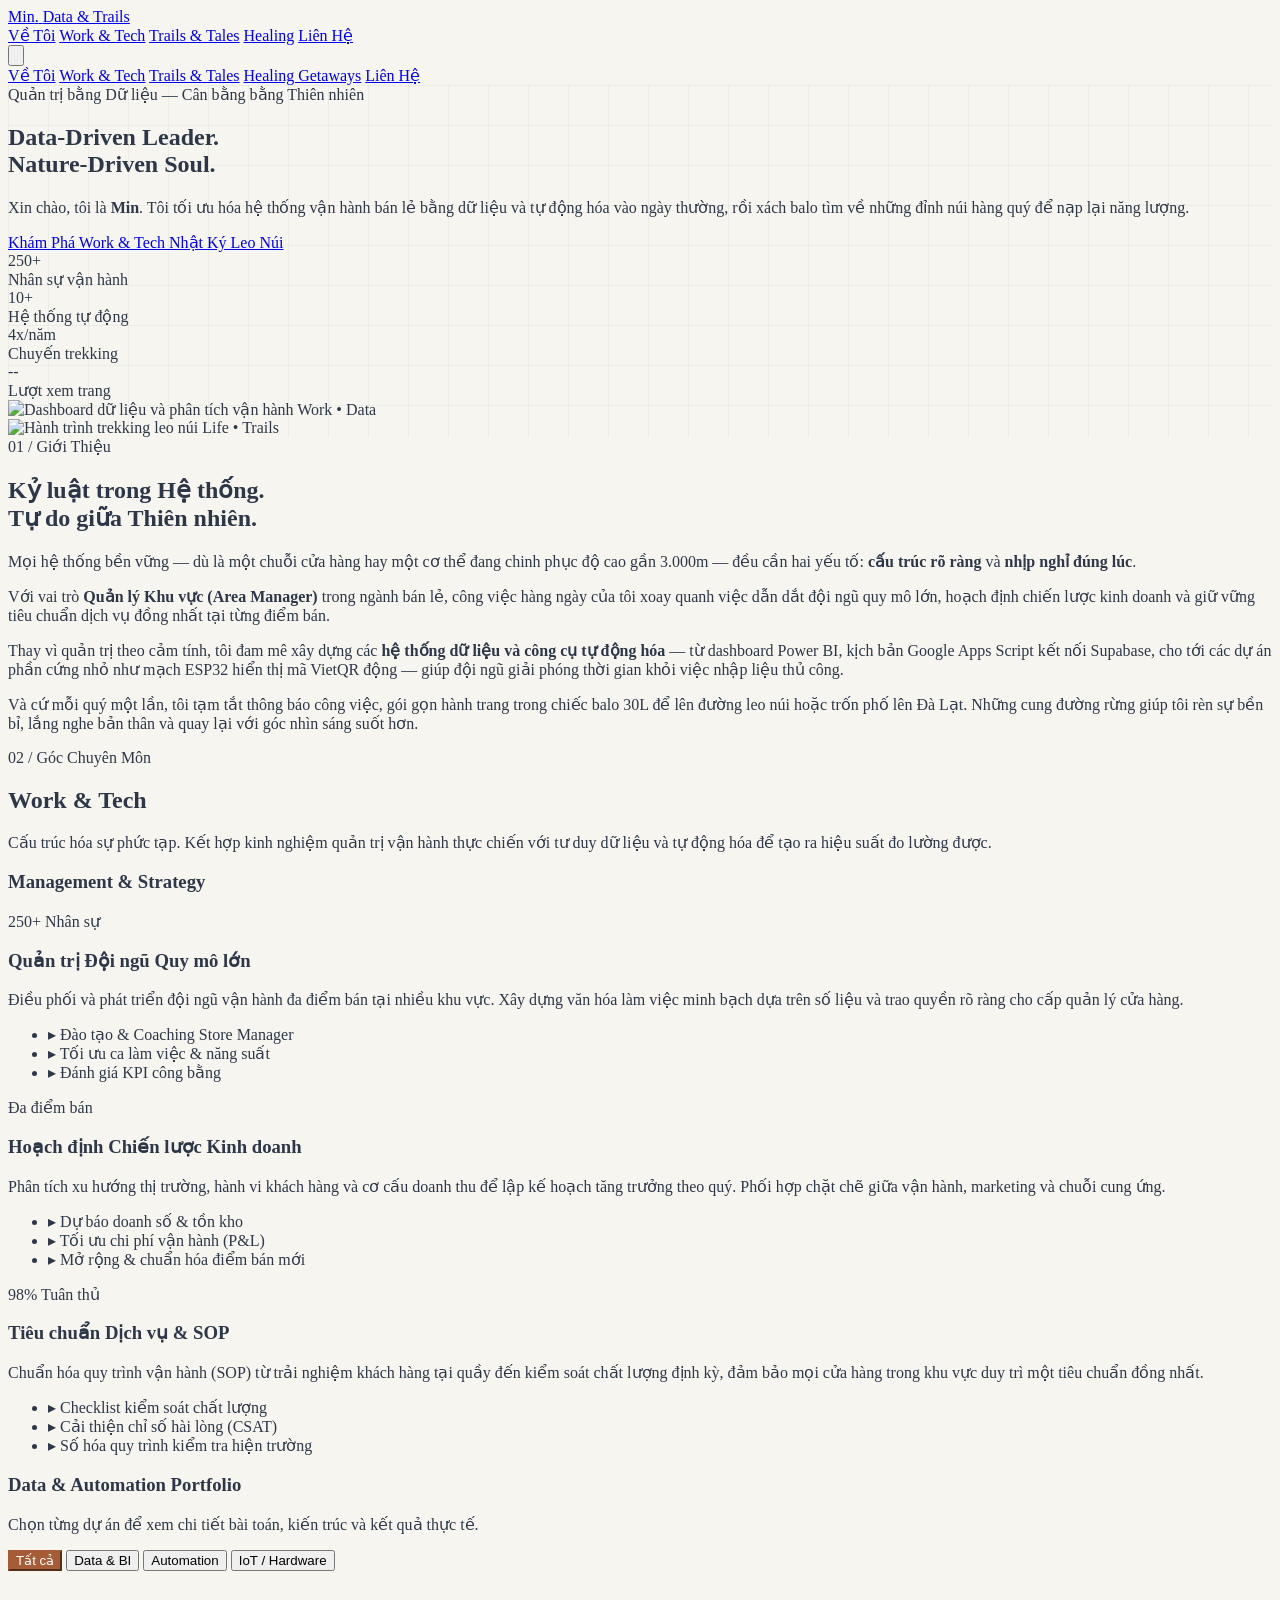
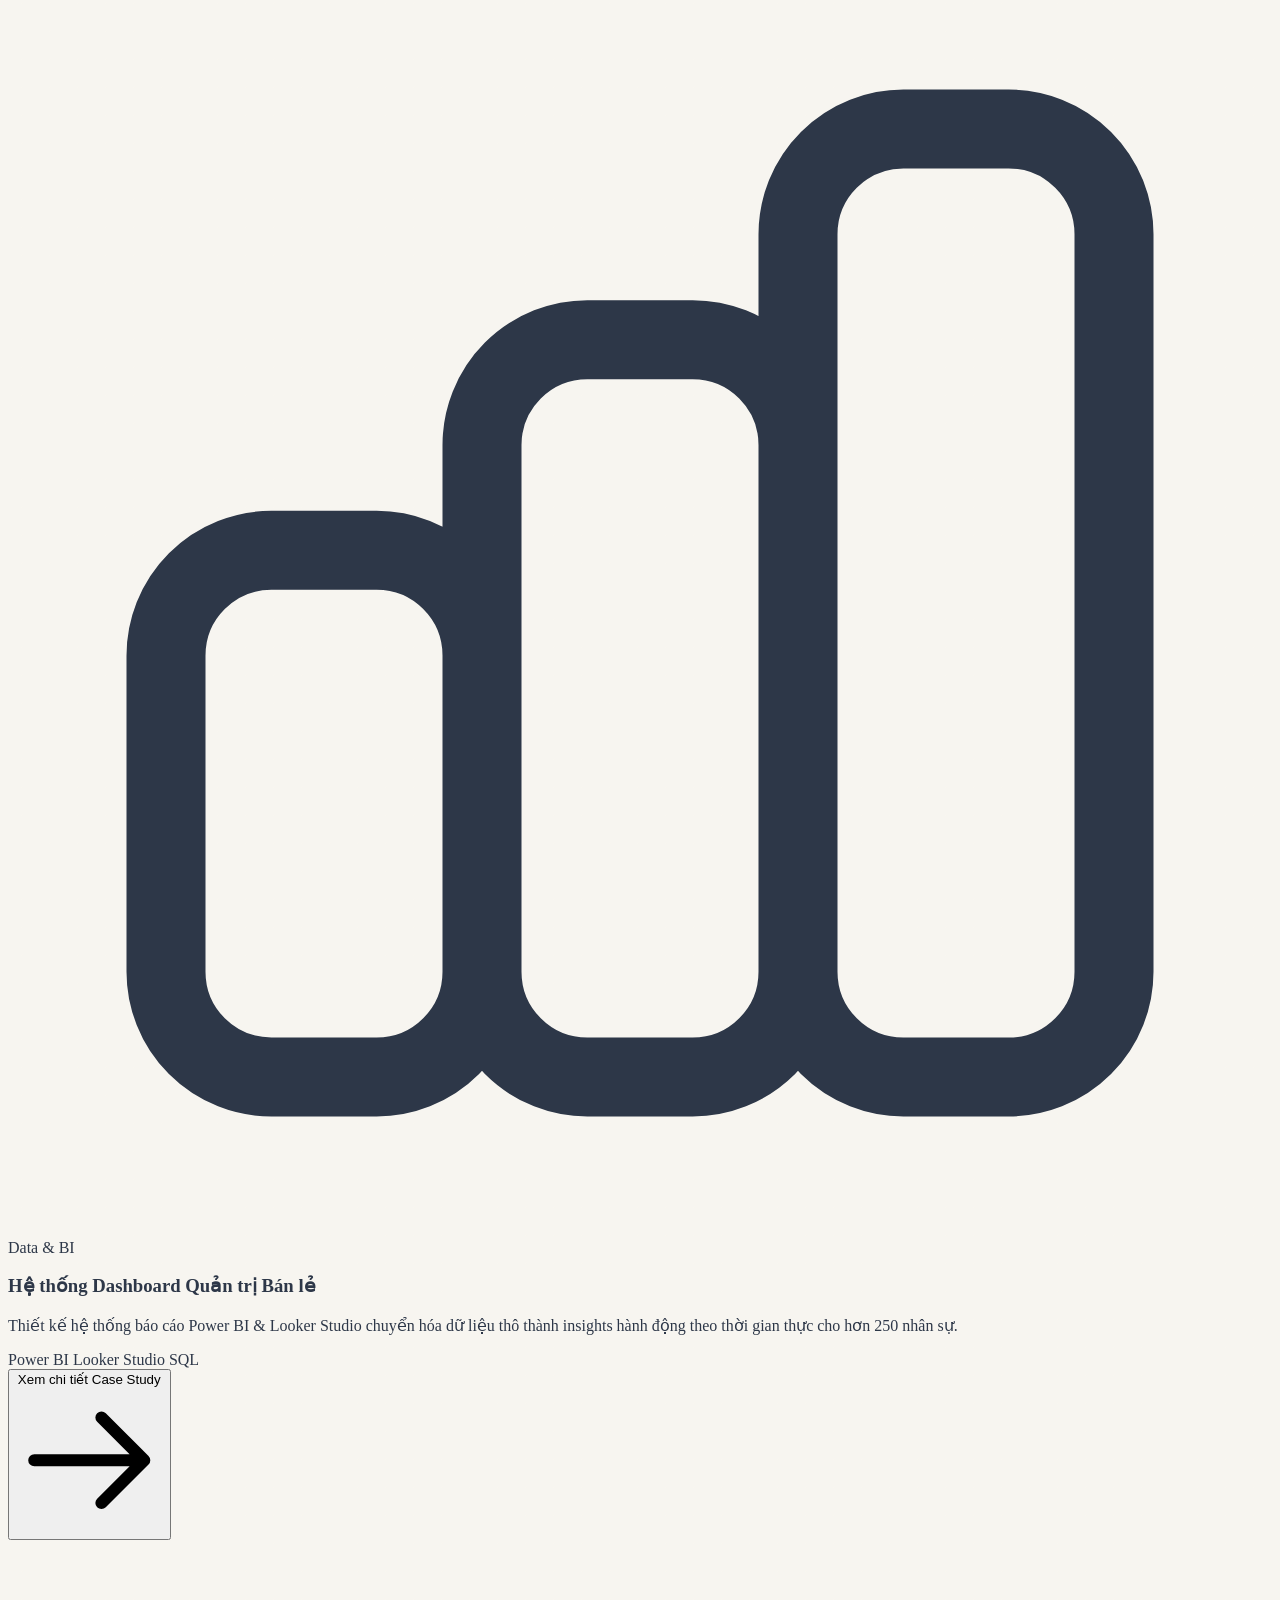
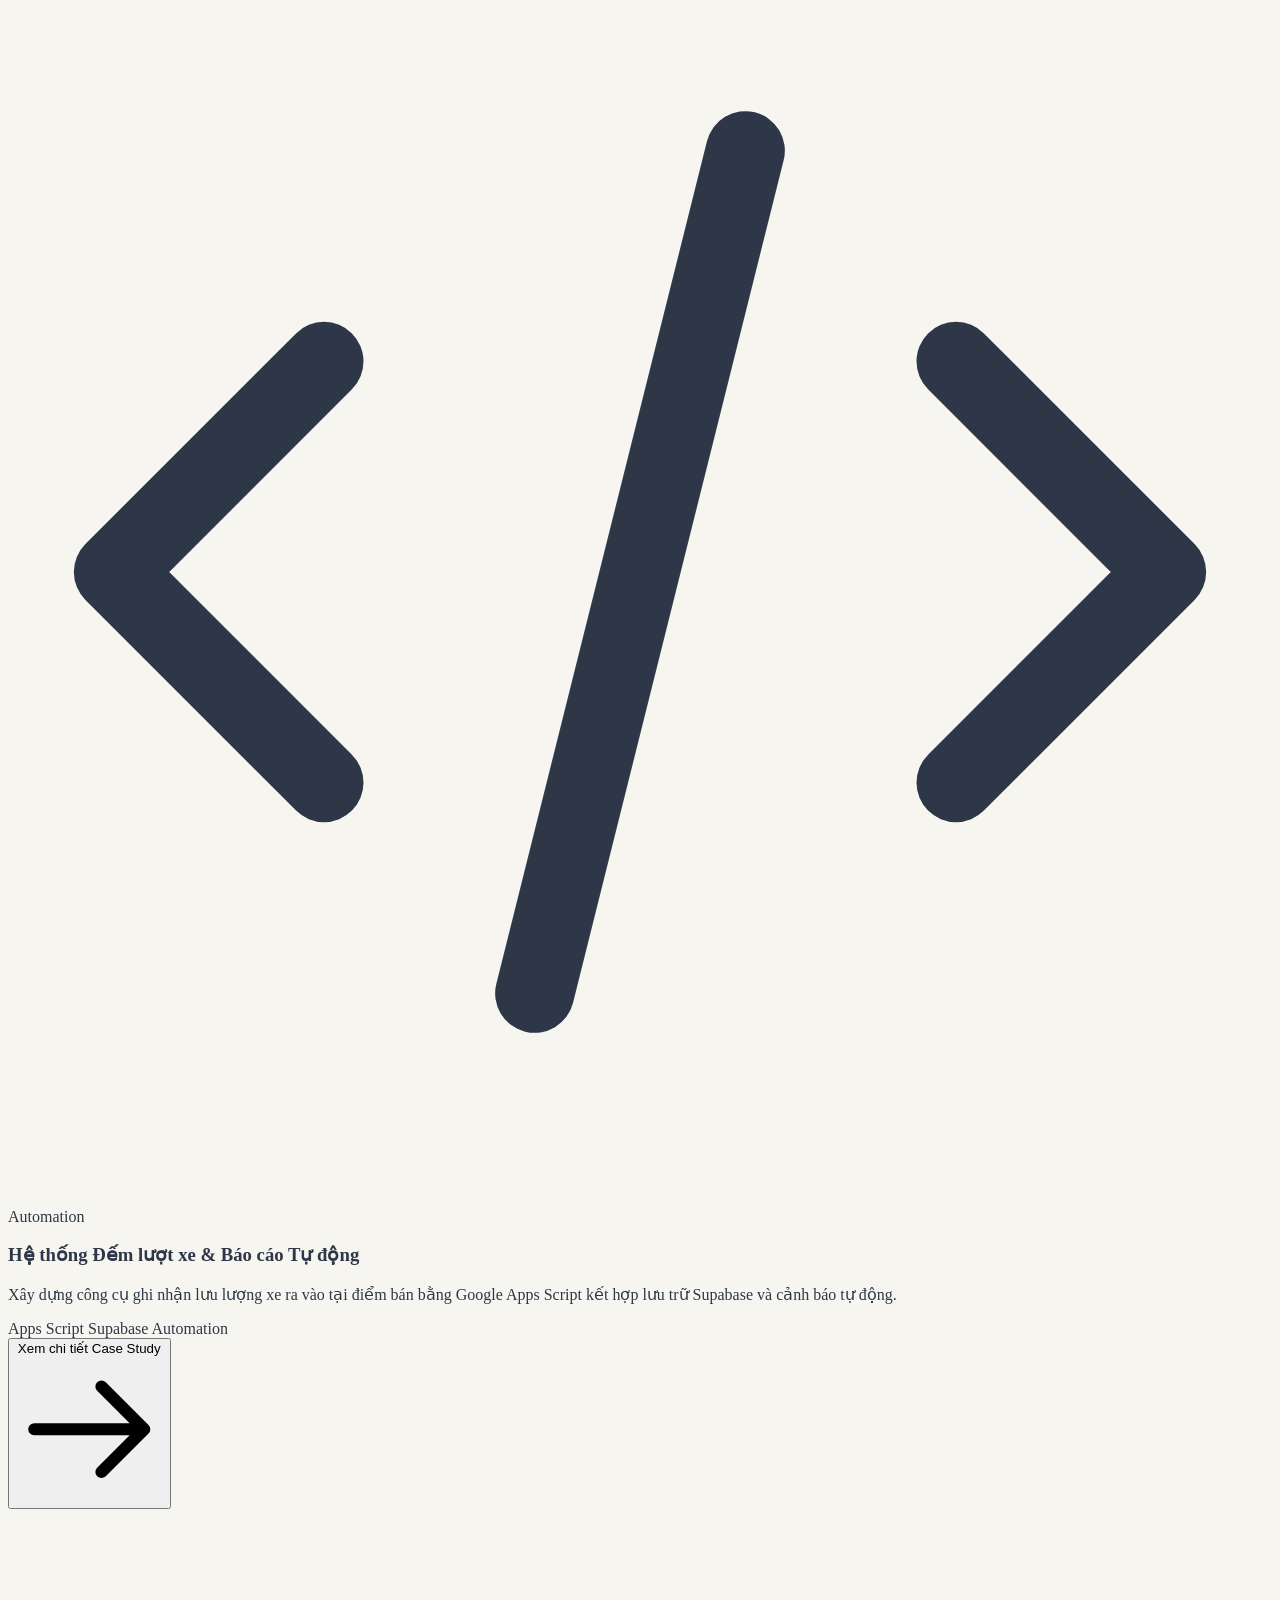
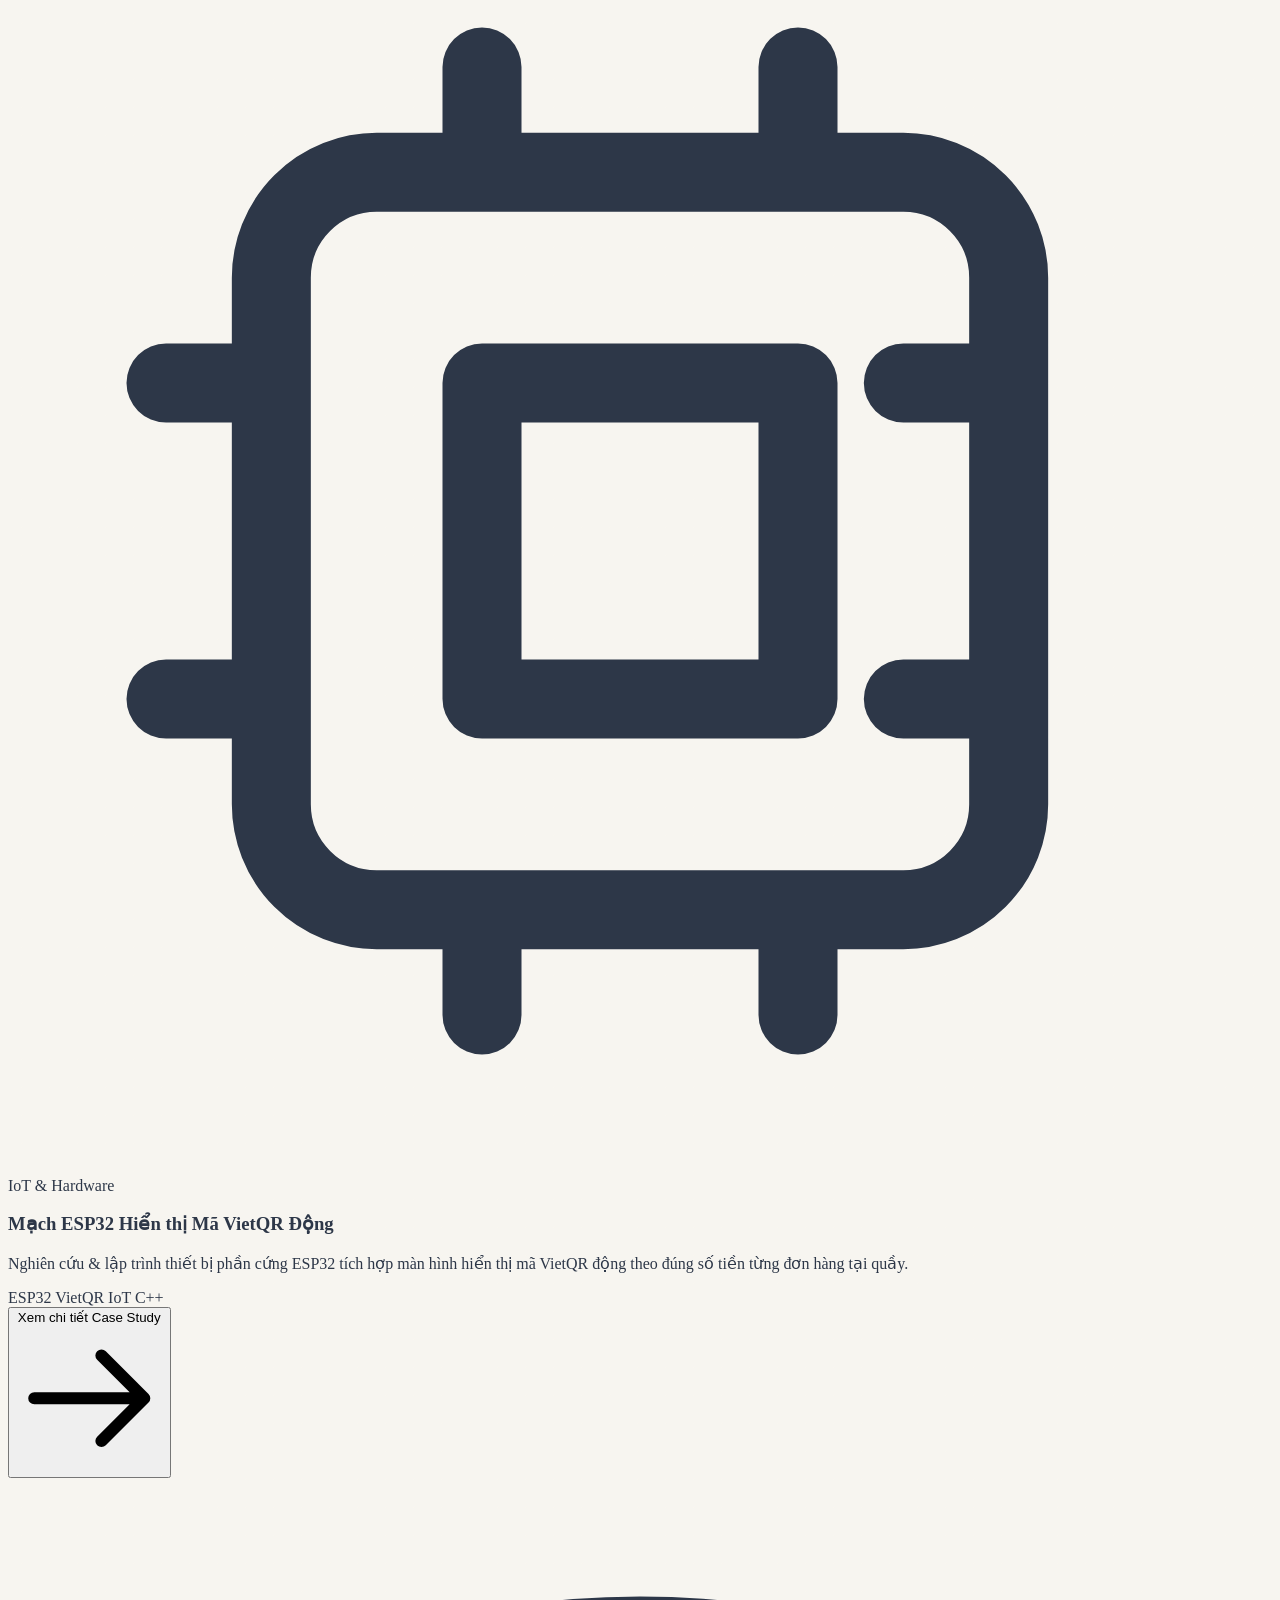
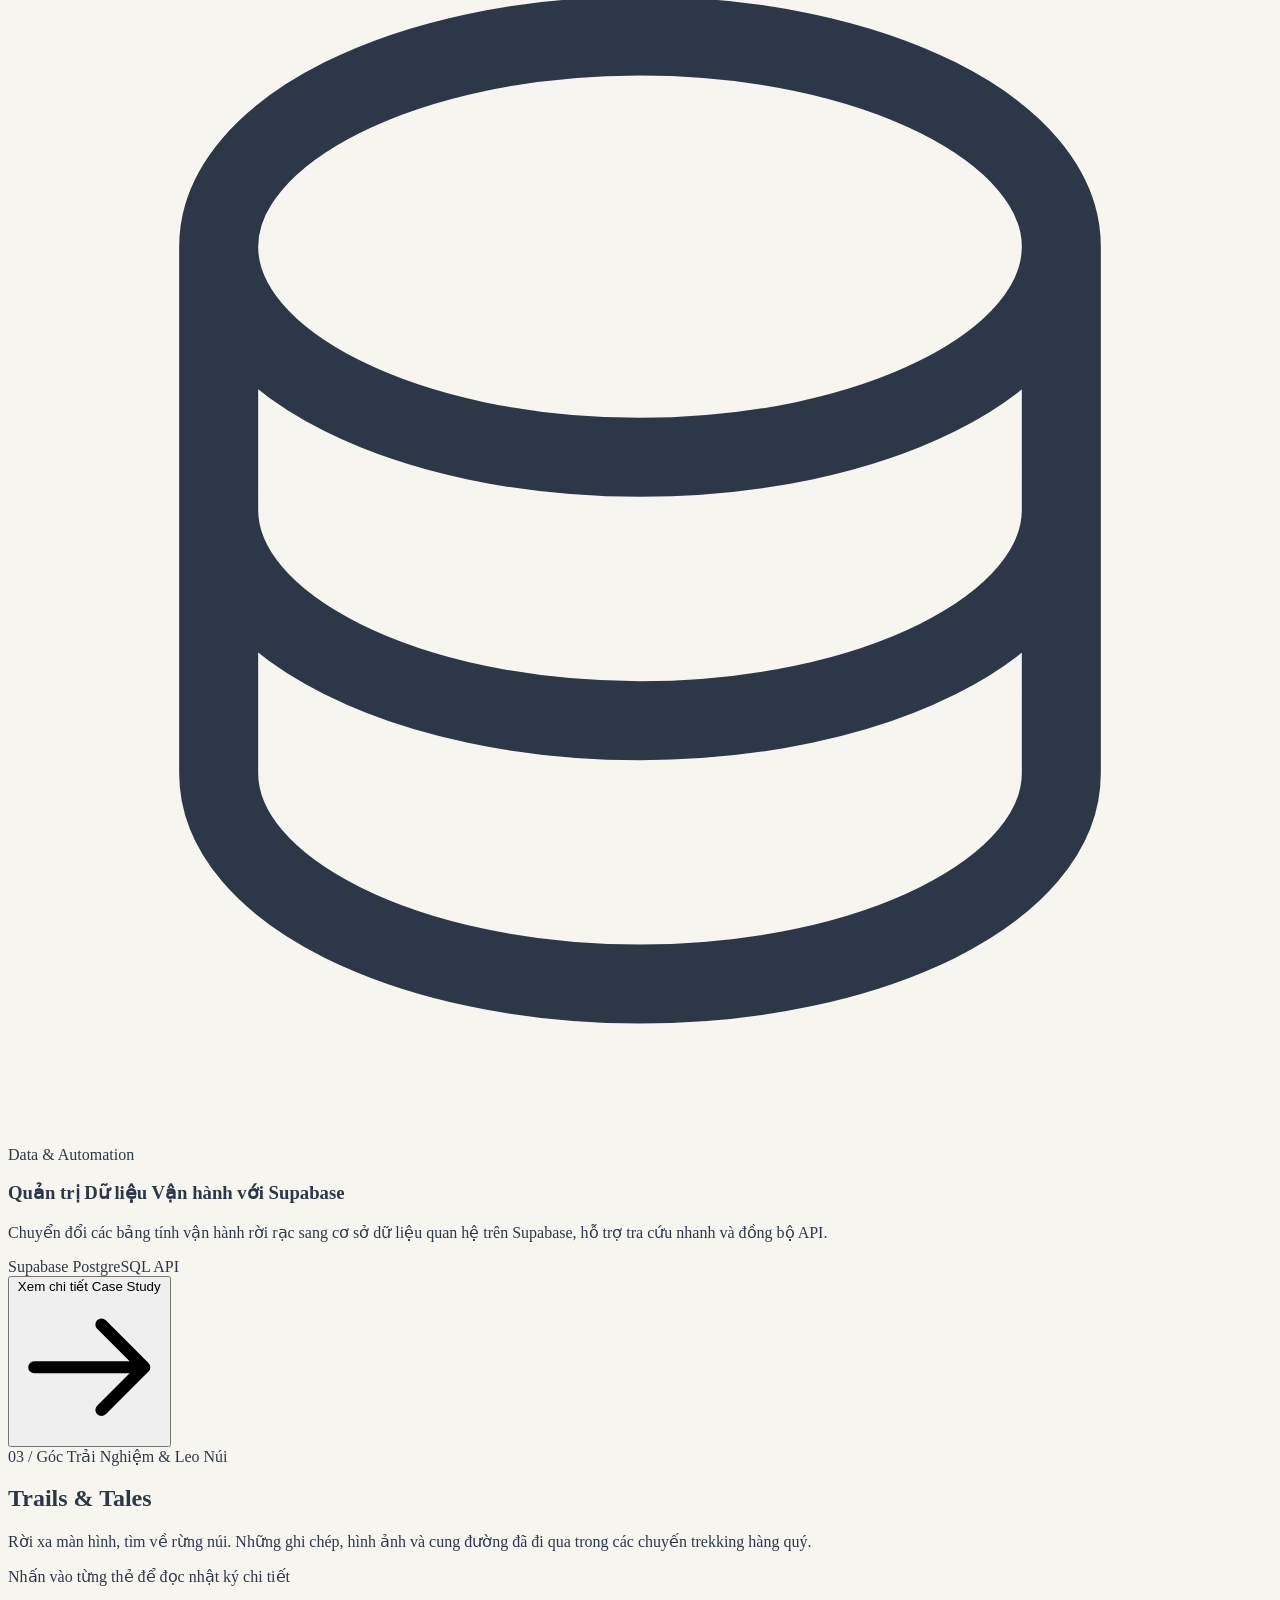
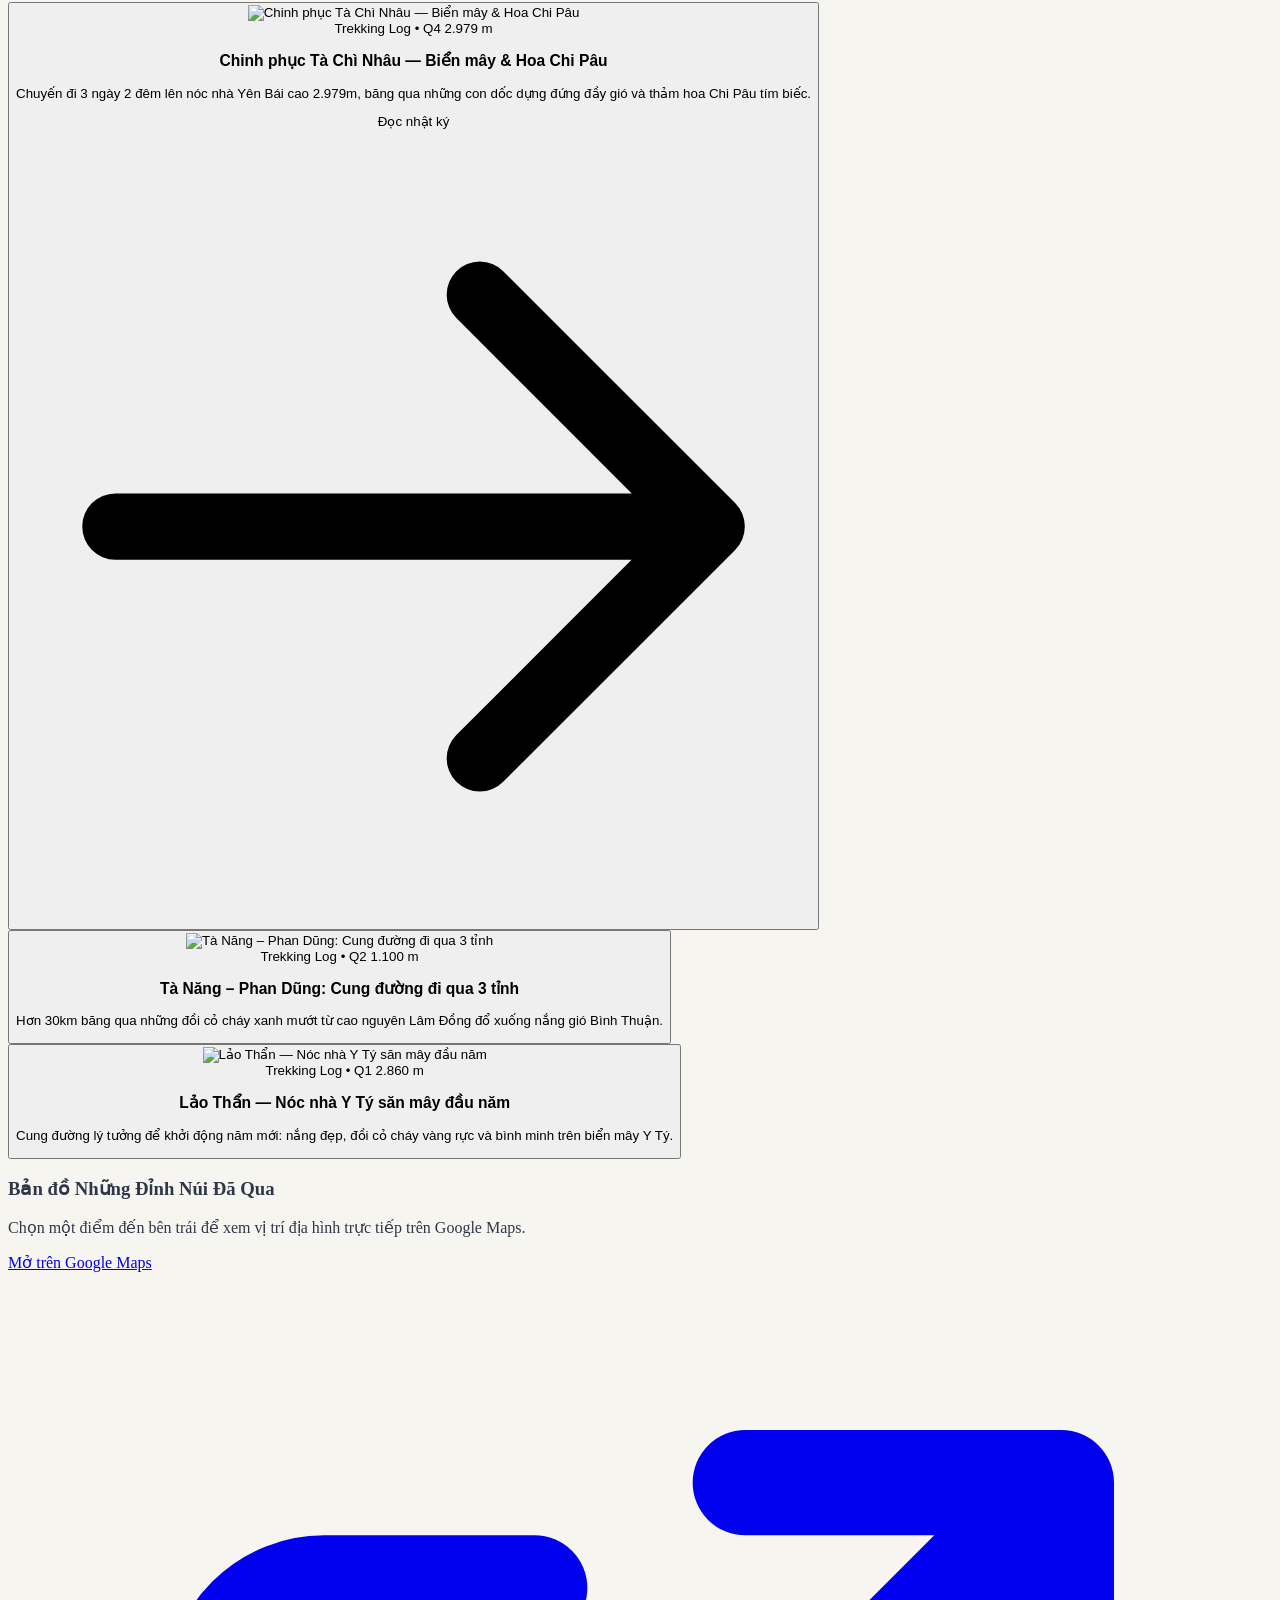
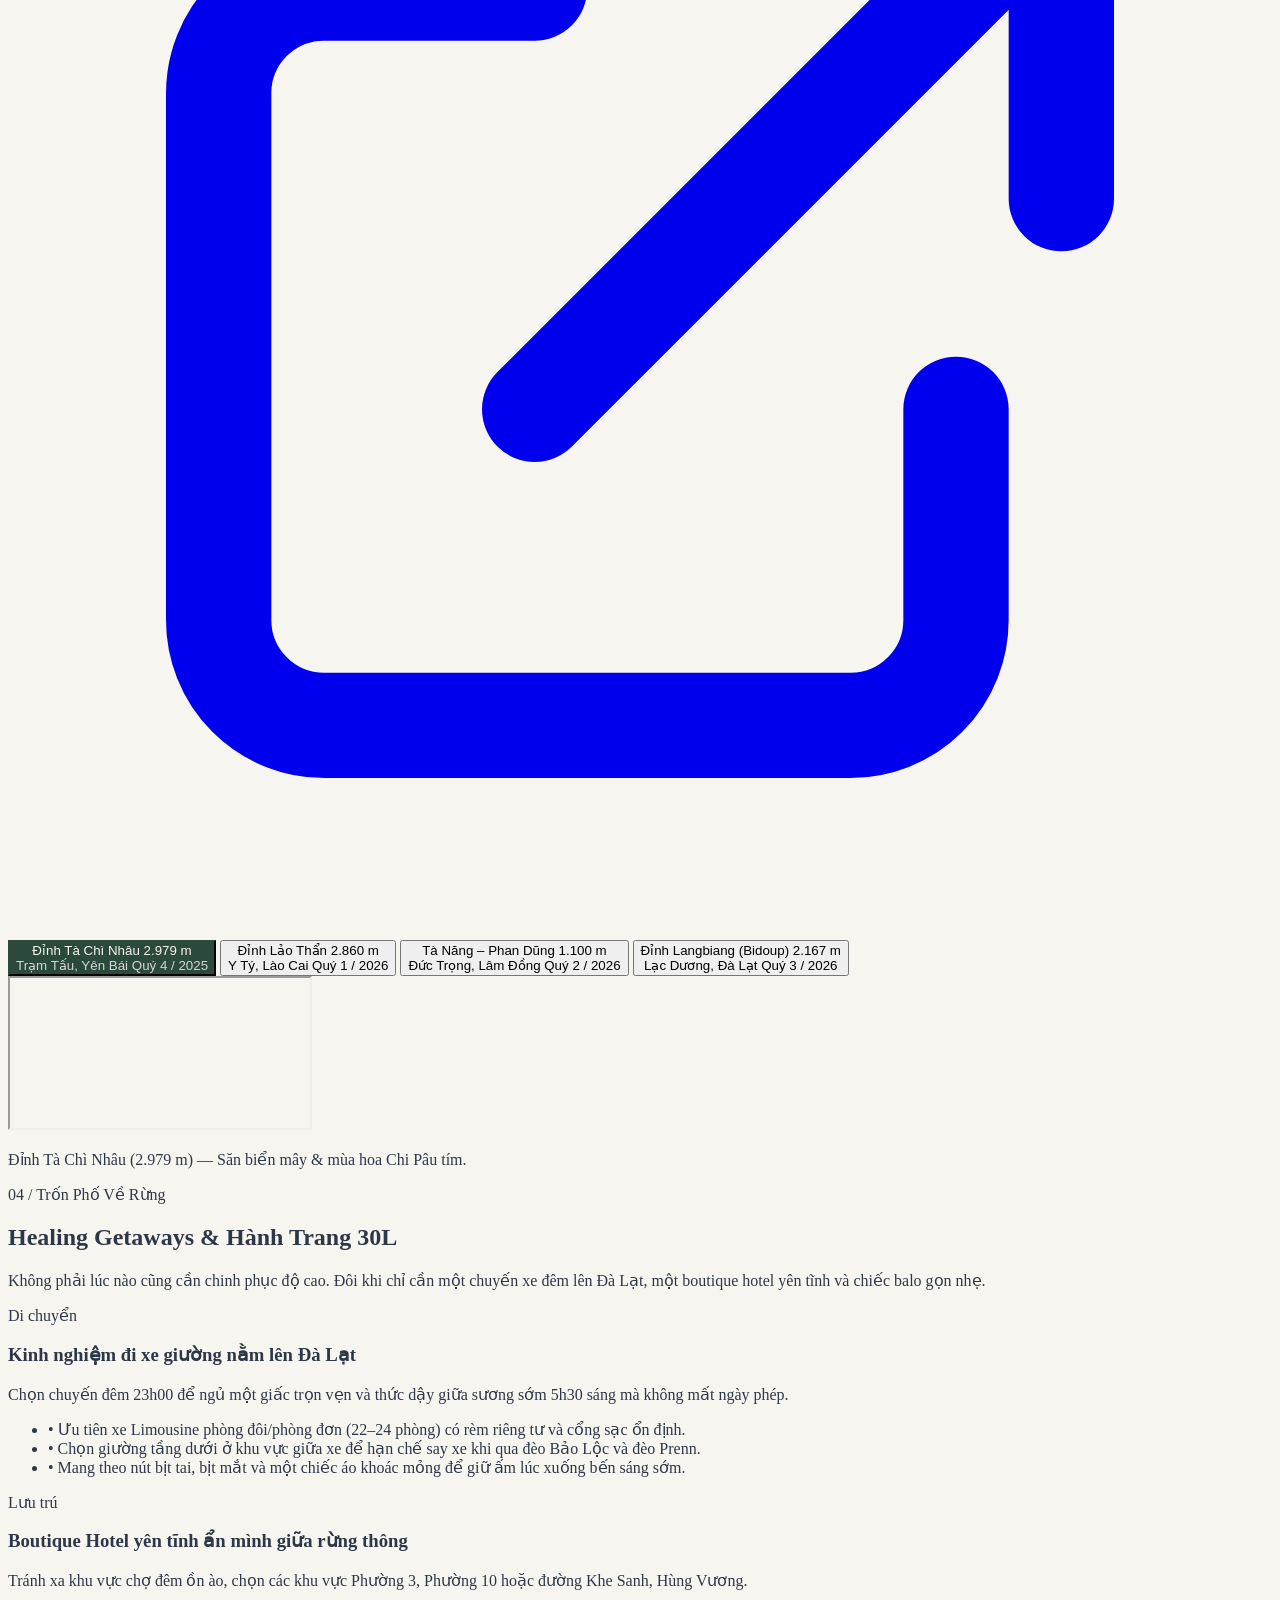
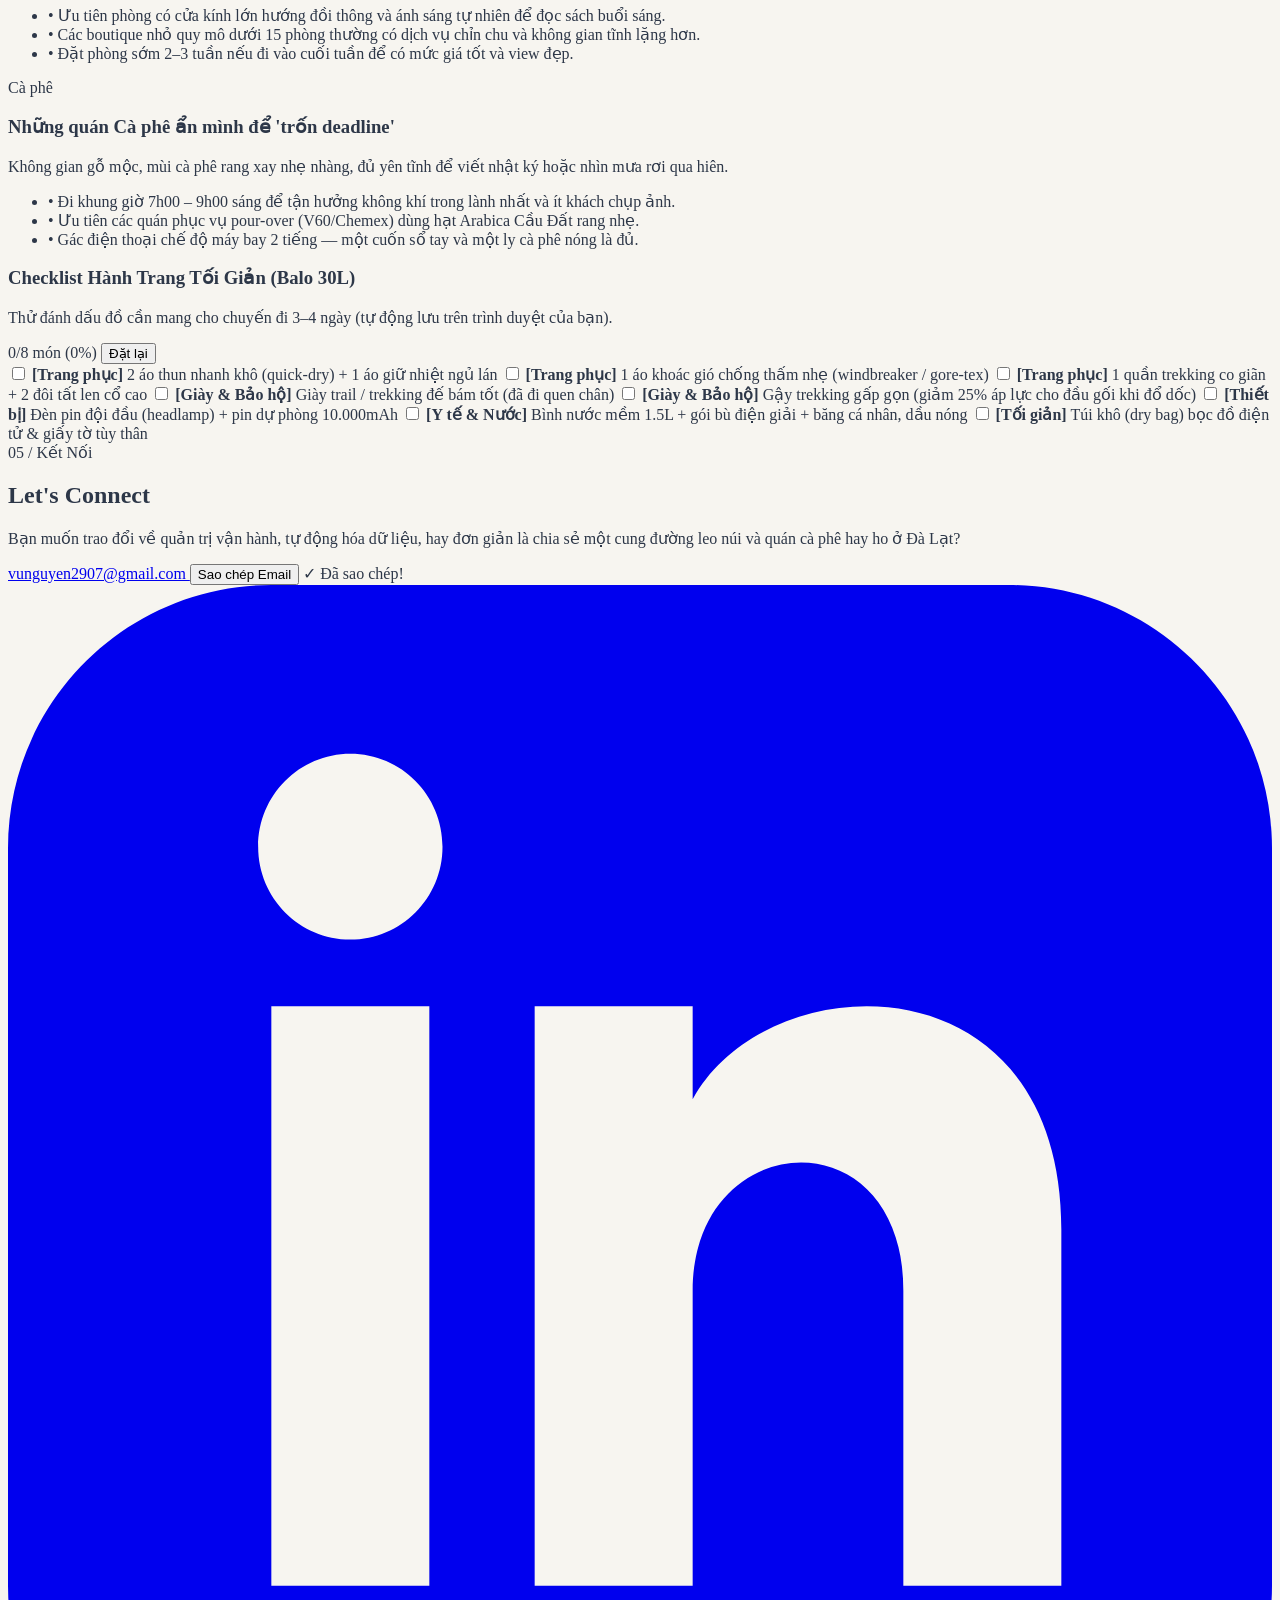
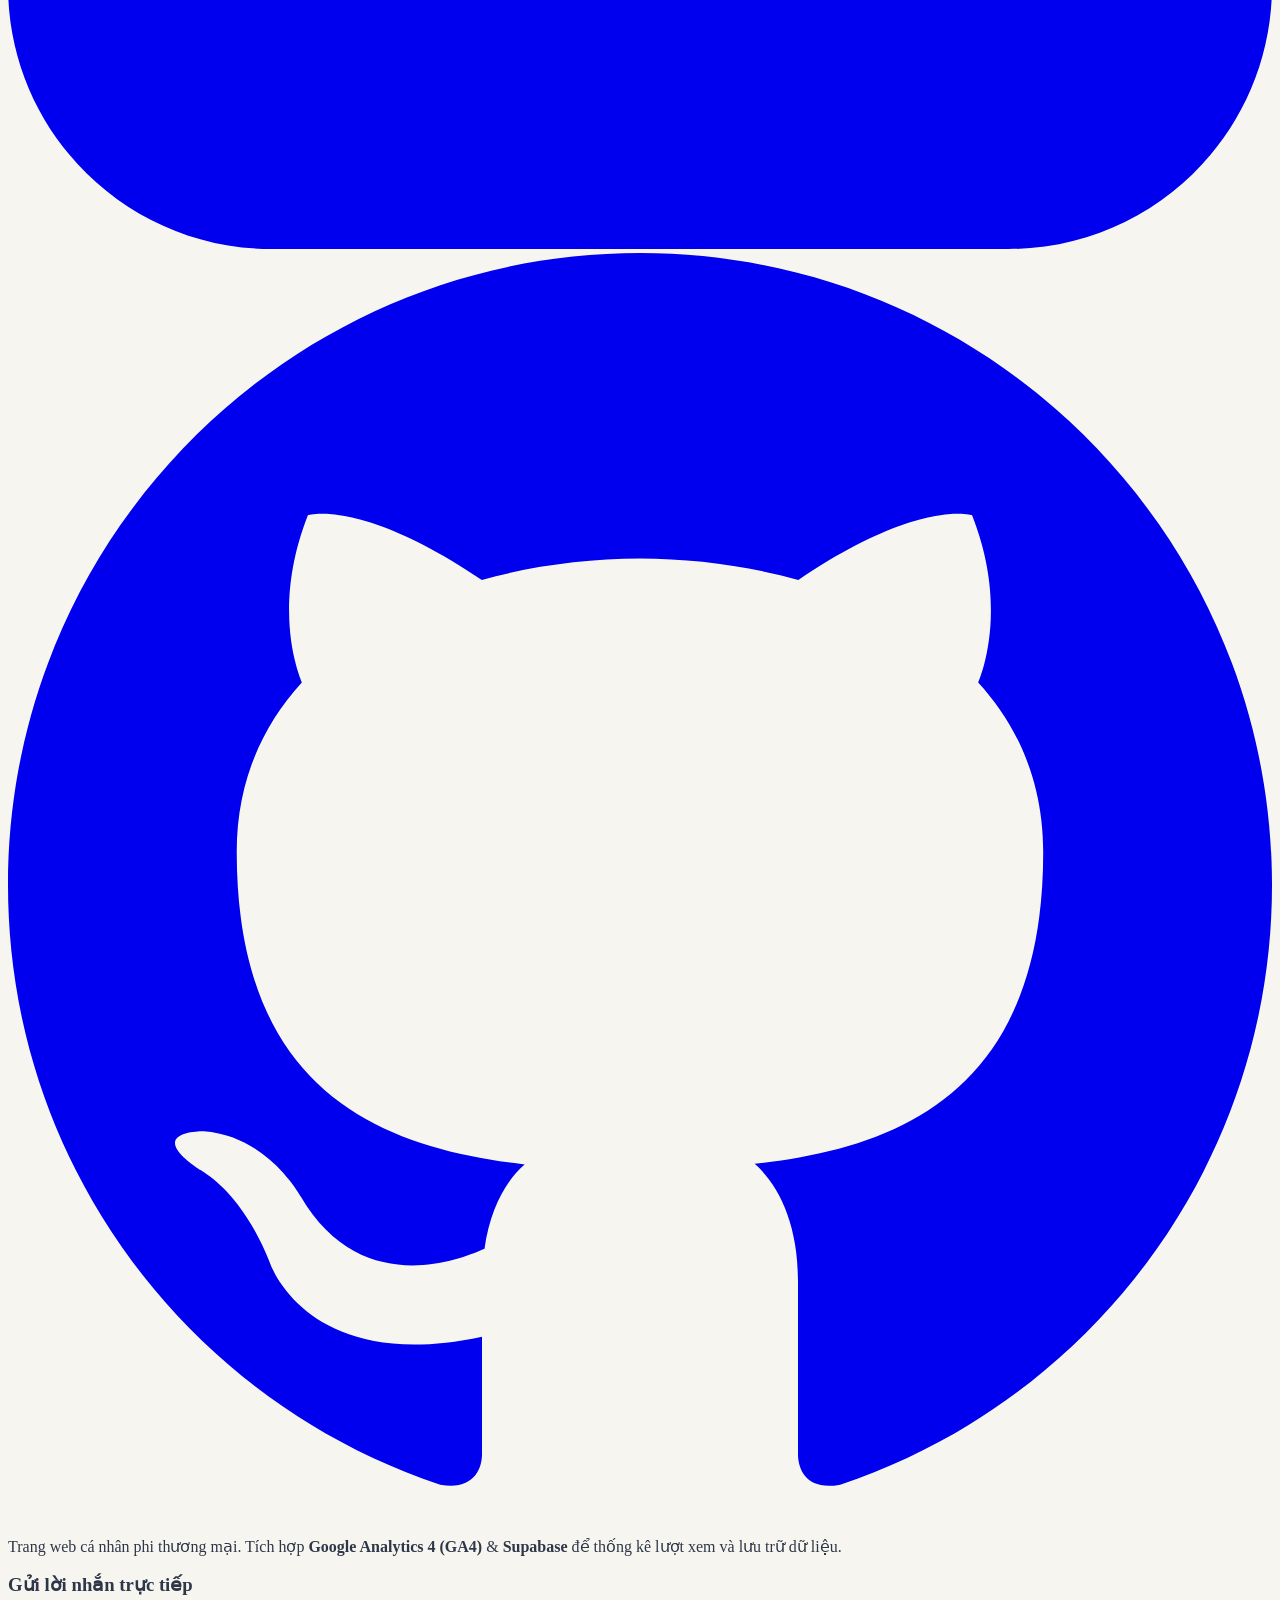
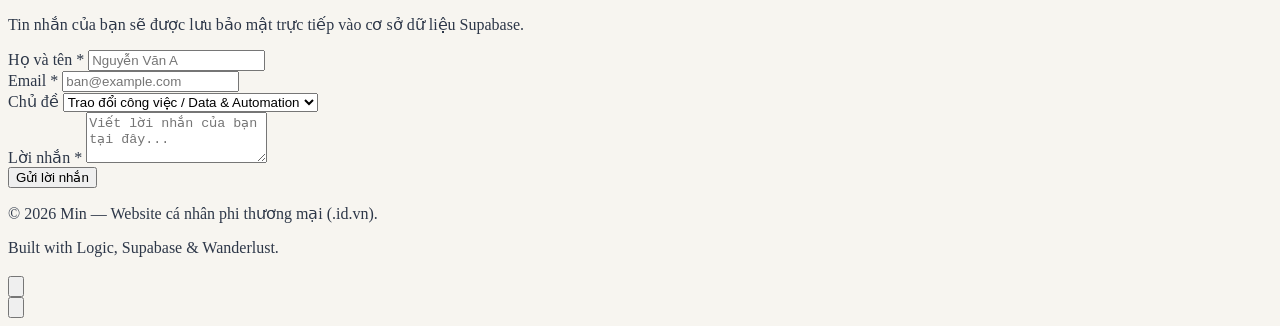
==== commit d66f8759: "Improve text contrast on dark forest sections and configure vunguyen2907.id.vn" ====
--- a/index.html
+++ b/index.html
@@ -19,15 +19,13 @@
 
     <!-- =================================================================
          GOOGLE ANALYTICS 4 (GA4) — GHI NHẬN SỐ LƯỢT XEM TỪ GOOGLE
-         Hướng dẫn: Thay 'G-XXXXXXXXXX' ở 2 dòng dưới bằng Mã đo lường
-         (Measurement ID) thật từ Google Analytics của bạn trước khi publish.
          ================================================================= -->
-    <script async src="https://www.googletagmanager.com/gtag/js?id=G-XXXXXXXXXX"></script>
+    <script async src="https://www.googletagmanager.com/gtag/js?id=G-HEQXCRJR2F"></script>
     <script>
         window.dataLayer = window.dataLayer || [];
         function gtag(){ dataLayer.push(arguments); }
         gtag('js', new Date());
-        gtag('config', 'G-XXXXXXXXXX', {
+        gtag('config', 'G-HEQXCRJR2F', {
             page_title: document.title,
             send_page_view: true
         });
@@ -50,6 +48,8 @@
                         'forest-light': '#3c6350',
                         'terracotta': '#A65D37',
                         'terracotta-hover': '#8e4f2f',
+                        'terracotta-light': '#E89B6C',
+                        'terracotta-soft': '#F5C4A1',
                         'dark-gray': '#2d3748',
                     },
                     fontFamily: {
@@ -238,12 +238,12 @@
             <div class="max-w-7xl mx-auto px-4 sm:px-6 lg:px-8">
                 <!-- Section Header -->
                 <div class="mb-16 reveal">
-                    <span class="text-xs font-mono uppercase tracking-widest text-terracotta font-semibold">02 / Góc Chuyên Môn</span>
+                    <span class="text-xs font-mono uppercase tracking-widest text-terracotta-light font-semibold">02 / Góc Chuyên Môn</span>
                     <h2 class="text-3xl md:text-5xl font-bold mt-2 mb-4 tracking-tight text-white">
-                        Work & <span class="text-terracotta">Tech</span>
+                        Work & <span class="text-terracotta-light">Tech</span>
                     </h2>
-                    <div class="w-20 h-1 bg-terracotta"></div>
-                    <p class="mt-6 text-gray-300 max-w-2xl text-base sm:text-lg leading-relaxed">
+                    <div class="w-20 h-1 bg-terracotta-light"></div>
+                    <p class="mt-6 text-gray-200 max-w-2xl text-base sm:text-lg leading-relaxed">
                         Cấu trúc hóa sự phức tạp. Kết hợp kinh nghiệm quản trị vận hành thực chiến với tư duy dữ liệu và tự động hóa để tạo ra hiệu suất đo lường được.
                     </p>
                 </div>
@@ -419,20 +419,20 @@
                 <!-- Left: Direct Contact Info -->
                 <div class="lg:col-span-5 flex flex-col justify-between">
                     <div>
-                        <span class="text-xs font-mono uppercase tracking-widest text-terracotta font-semibold">05 / Kết Nối</span>
+                        <span class="text-xs font-mono uppercase tracking-widest text-terracotta-light font-semibold">05 / Kết Nối</span>
                         <h2 class="text-3xl md:text-4xl font-bold mt-2 mb-4 text-white">Let's Connect</h2>
-                        <p class="text-gray-300 max-w-md mb-8 leading-relaxed">
+                        <p class="text-gray-200 max-w-md mb-8 leading-relaxed">
                             Bạn muốn trao đổi về quản trị vận hành, tự động hóa dữ liệu, hay đơn giản là chia sẻ một cung đường leo núi và quán cà phê hay ho ở Đà Lạt?
                         </p>
 
                         <div class="flex flex-wrap items-center gap-3 mb-8">
-                            <a href="mailto:hello@yourdomain.id.vn" class="text-xl sm:text-2xl font-semibold text-terracotta hover:text-white transition-colors border-b border-terracotta pb-1">
-                                hello@yourdomain.id.vn
+                            <a href="mailto:vunguyen2907@gmail.com" class="text-xl sm:text-2xl font-semibold text-terracotta-light hover:text-white transition-colors border-b border-terracotta-light pb-1">
+                                vunguyen2907@gmail.com
                             </a>
                             <button
                                 id="copy-email-btn"
                                 type="button"
-                                class="px-3 py-1.5 text-xs font-mono border border-rustic-bg/25 text-rustic-bg hover:border-terracotta hover:text-terracotta transition-colors"
+                                class="px-3 py-1.5 text-xs font-mono border border-rustic-bg/30 text-rustic-bg hover:border-terracotta-light hover:text-terracotta-light transition-colors"
                             >
                                 Sao chép Email
                             </button>
@@ -443,11 +443,11 @@
 
                         <div class="flex items-center space-x-4 mb-8">
                             <a href="https://linkedin.com" target="_blank" rel="noopener noreferrer" aria-label="LinkedIn"
-                               class="p-3 border border-rustic-bg/15 text-gray-300 hover:text-terracotta hover:border-terracotta transition-colors">
+                               class="p-3 border border-rustic-bg/20 text-gray-200 hover:text-terracotta-light hover:border-terracotta-light transition-colors">
                                 <svg class="h-5 w-5" fill="currentColor" viewBox="0 0 24 24"><path d="M19 0h-14c-2.761 0-5 2.239-5 5v14c0 2.761 2.239 5 5 5h14c2.762 0 5-2.239 5-5v-14c0-2.761-2.238-5-5-5zm-11 19h-3v-11h3v11zm-1.5-12.268c-.966 0-1.75-.79-1.75-1.764s.784-1.764 1.75-1.764 1.75.79 1.75 1.764-.783 1.764-1.75 1.764zm13.5 12.268h-3v-5.604c0-3.368-4-3.113-4 0v5.604h-3v-11h3v1.765c1.396-2.586 7-2.777 7 2.476v6.759z"/></svg>
                             </a>
                             <a href="https://github.com/vunguyen2907-netizen/min-personal-web" target="_blank" rel="noopener noreferrer" aria-label="GitHub"
-                               class="p-3 border border-rustic-bg/15 text-gray-300 hover:text-terracotta hover:border-terracotta transition-colors">
+                               class="p-3 border border-rustic-bg/20 text-gray-200 hover:text-terracotta-light hover:border-terracotta-light transition-colors">
                                 <svg class="h-5 w-5" fill="currentColor" viewBox="0 0 24 24"><path d="M12 0c-6.626 0-12 5.373-12 12 0 5.302 3.438 9.8 8.207 11.387.599.111.793-.261.793-.577v-2.234c-3.338.726-4.033-1.416-4.033-1.416-.546-1.387-1.333-1.756-1.333-1.756-1.089-.745.083-.729.083-.729 1.205.084 1.839 1.237 1.839 1.237 1.07 1.834 2.807 1.304 3.492.997.107-.775.418-1.305.762-1.604-2.665-.305-5.467-1.334-5.467-5.931 0-1.311.469-2.381 1.236-3.221-.124-.303-.535-1.524.117-3.176 0 0 1.008-.322 3.301 1.23.957-.266 1.983-.399 3.003-.404 1.02.005 2.047.138 3.006.404 2.291-1.552 3.297-1.23 3.297-1.23.653 1.653.242 2.874.118 3.176.77.84 1.235 1.911 1.235 3.221 0 4.609-2.807 5.624-5.479 5.921.43.372.823 1.102.823 2.222v3.293c0 .319.192.694.801.576 4.765-1.589 8.199-6.086 8.199-11.386 0-6.627-5.373-12-12-12z"/></svg>
                             </a>
                         </div>
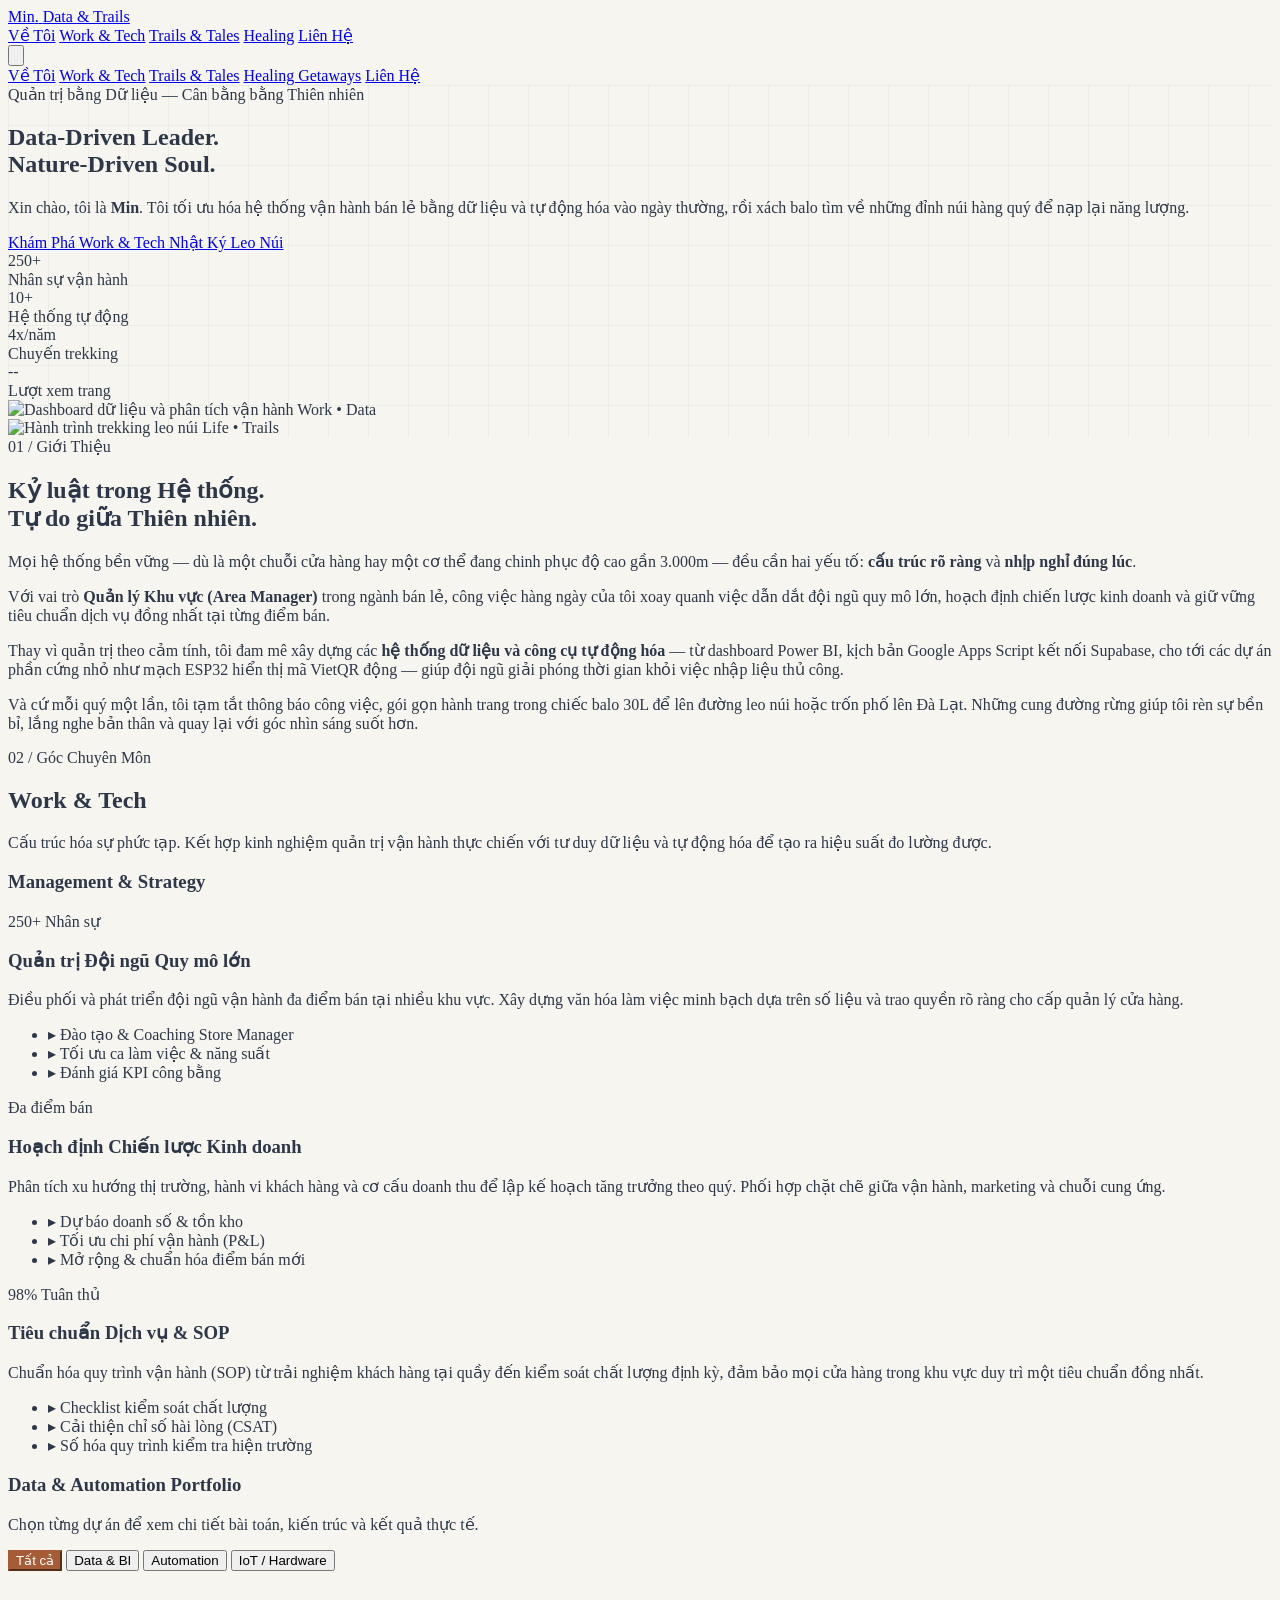
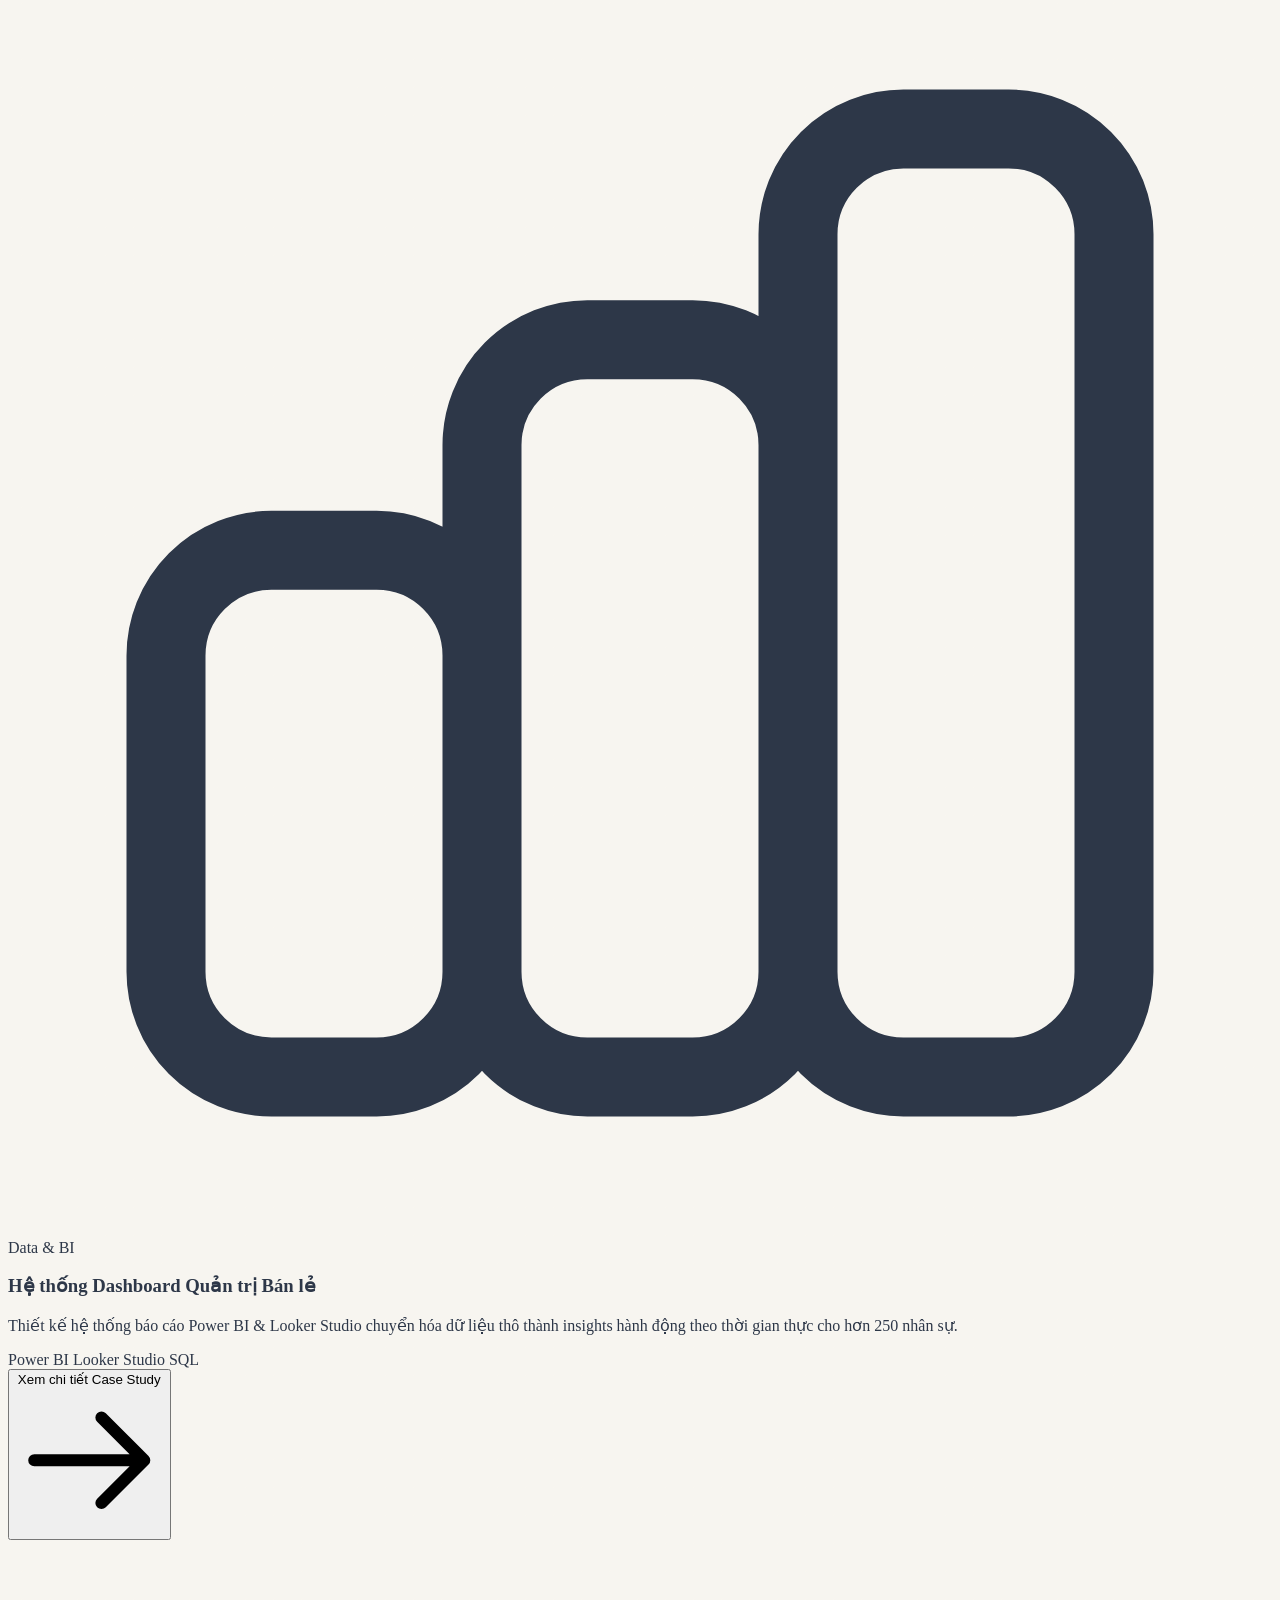
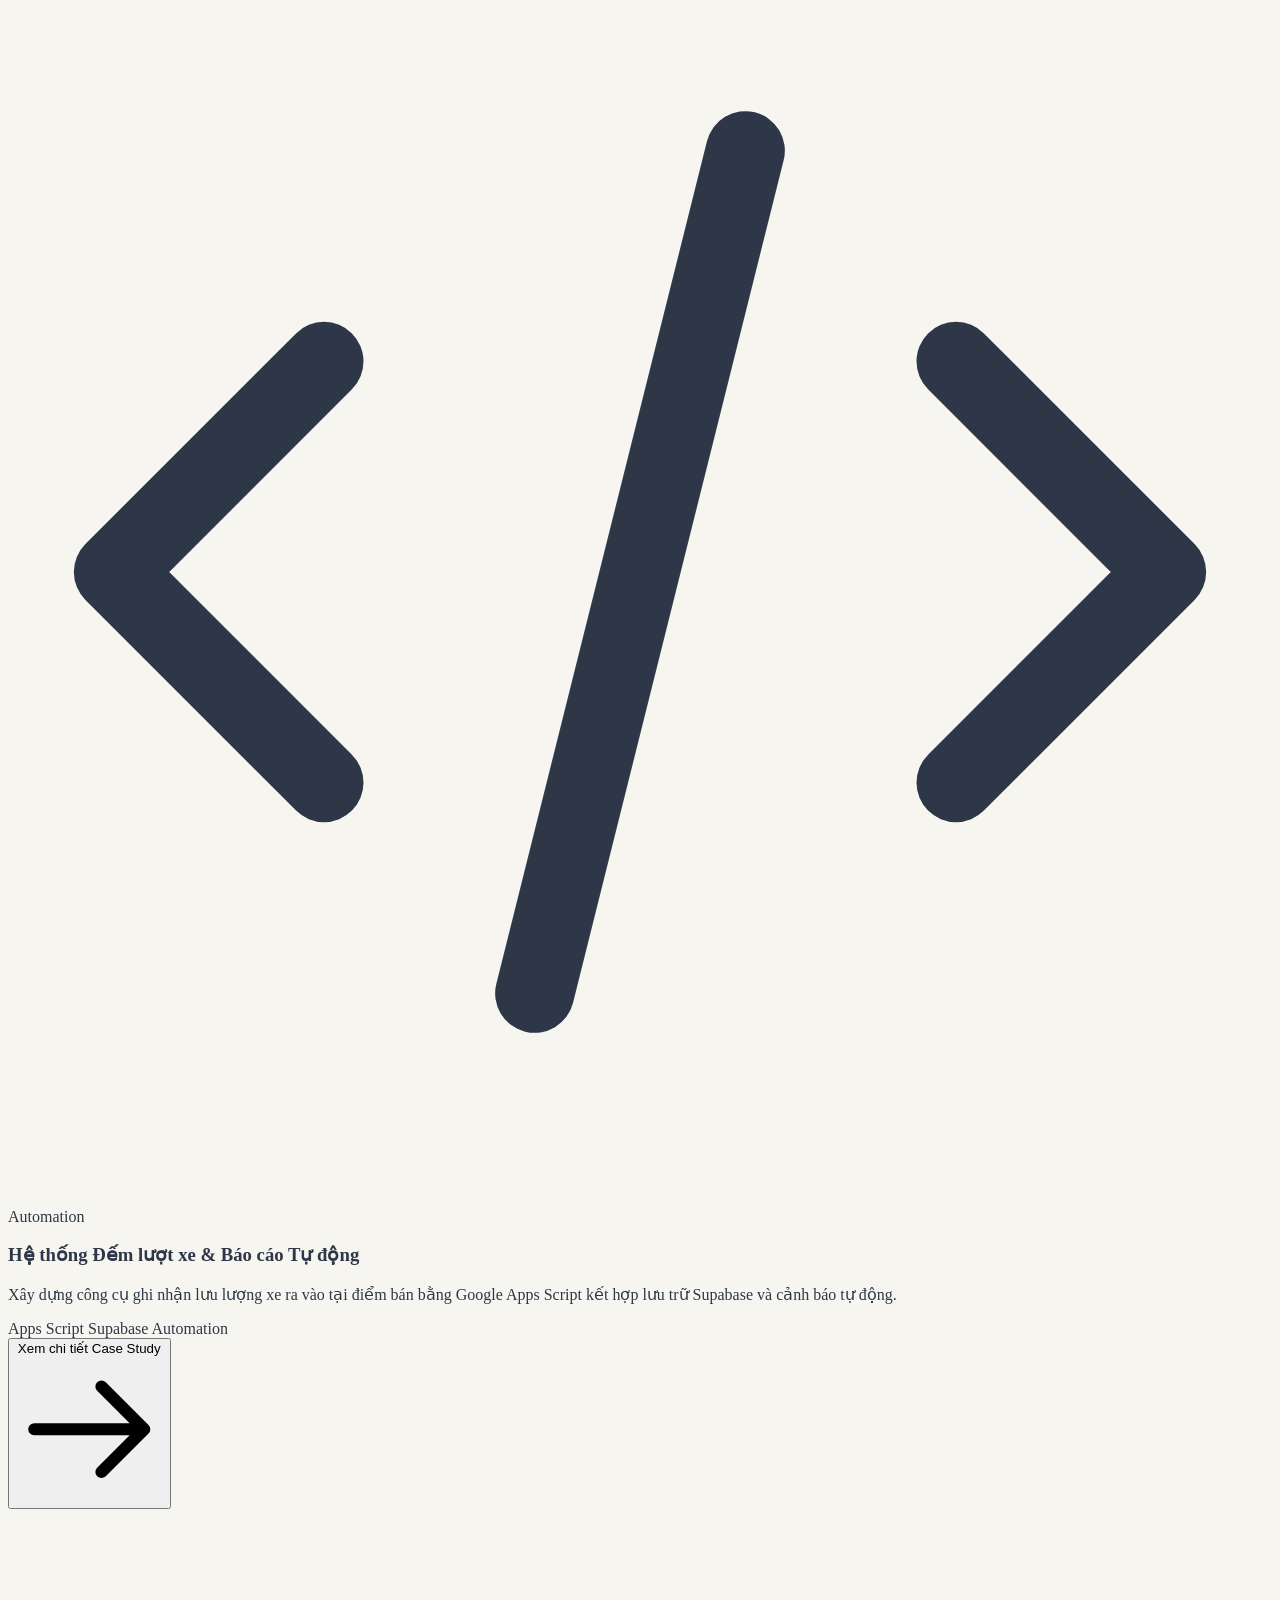
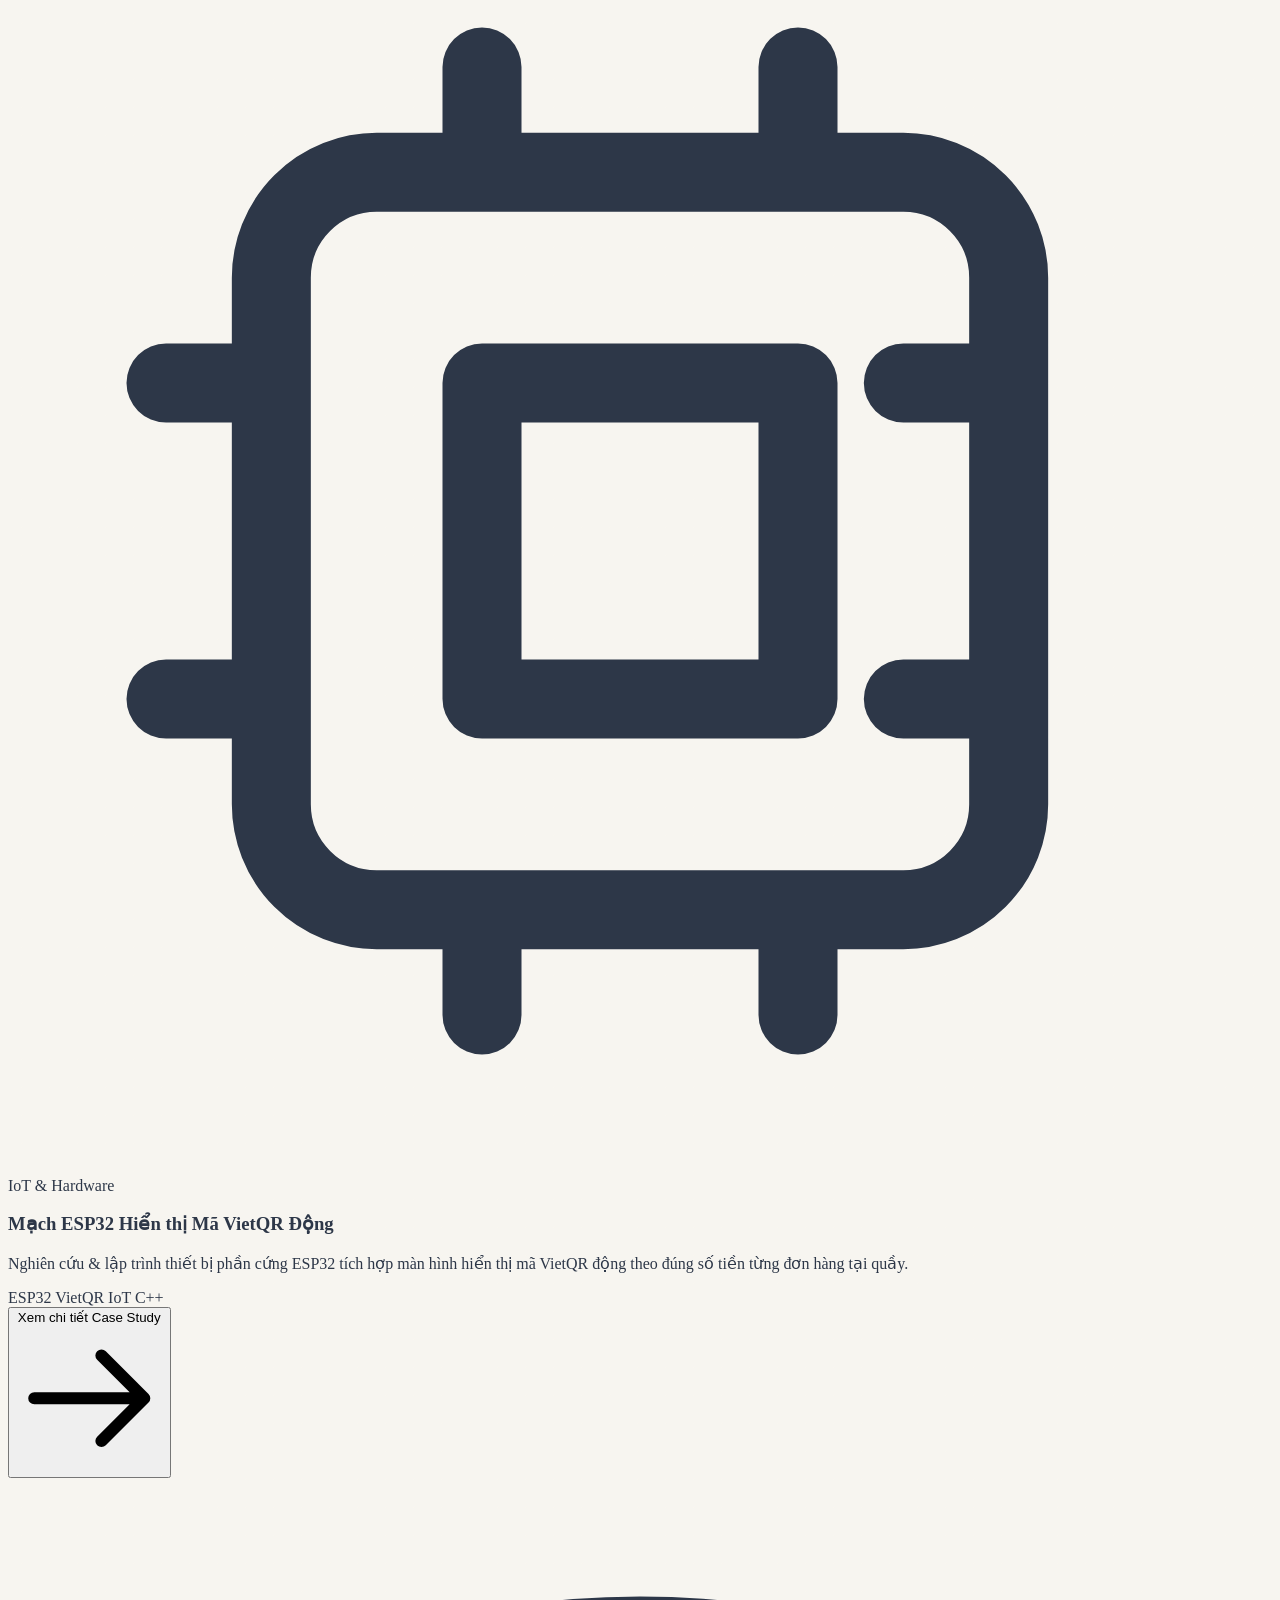
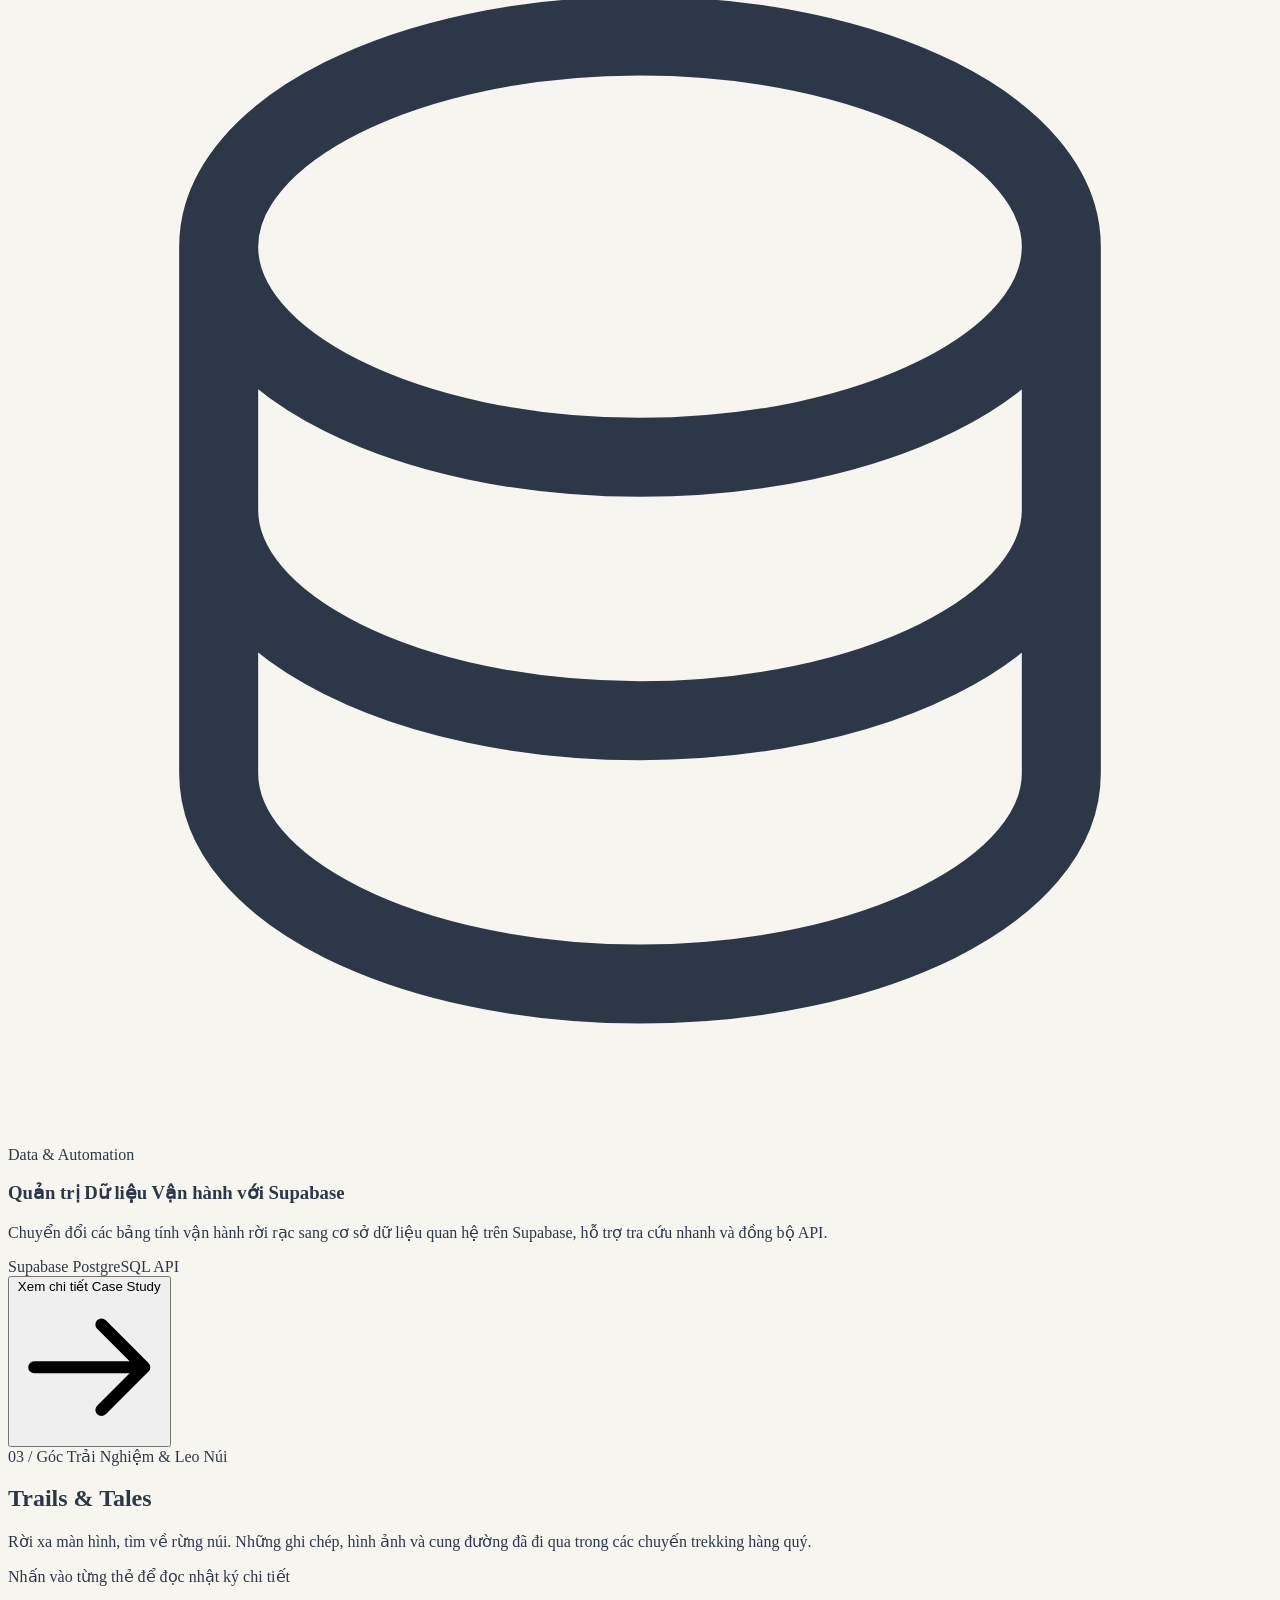
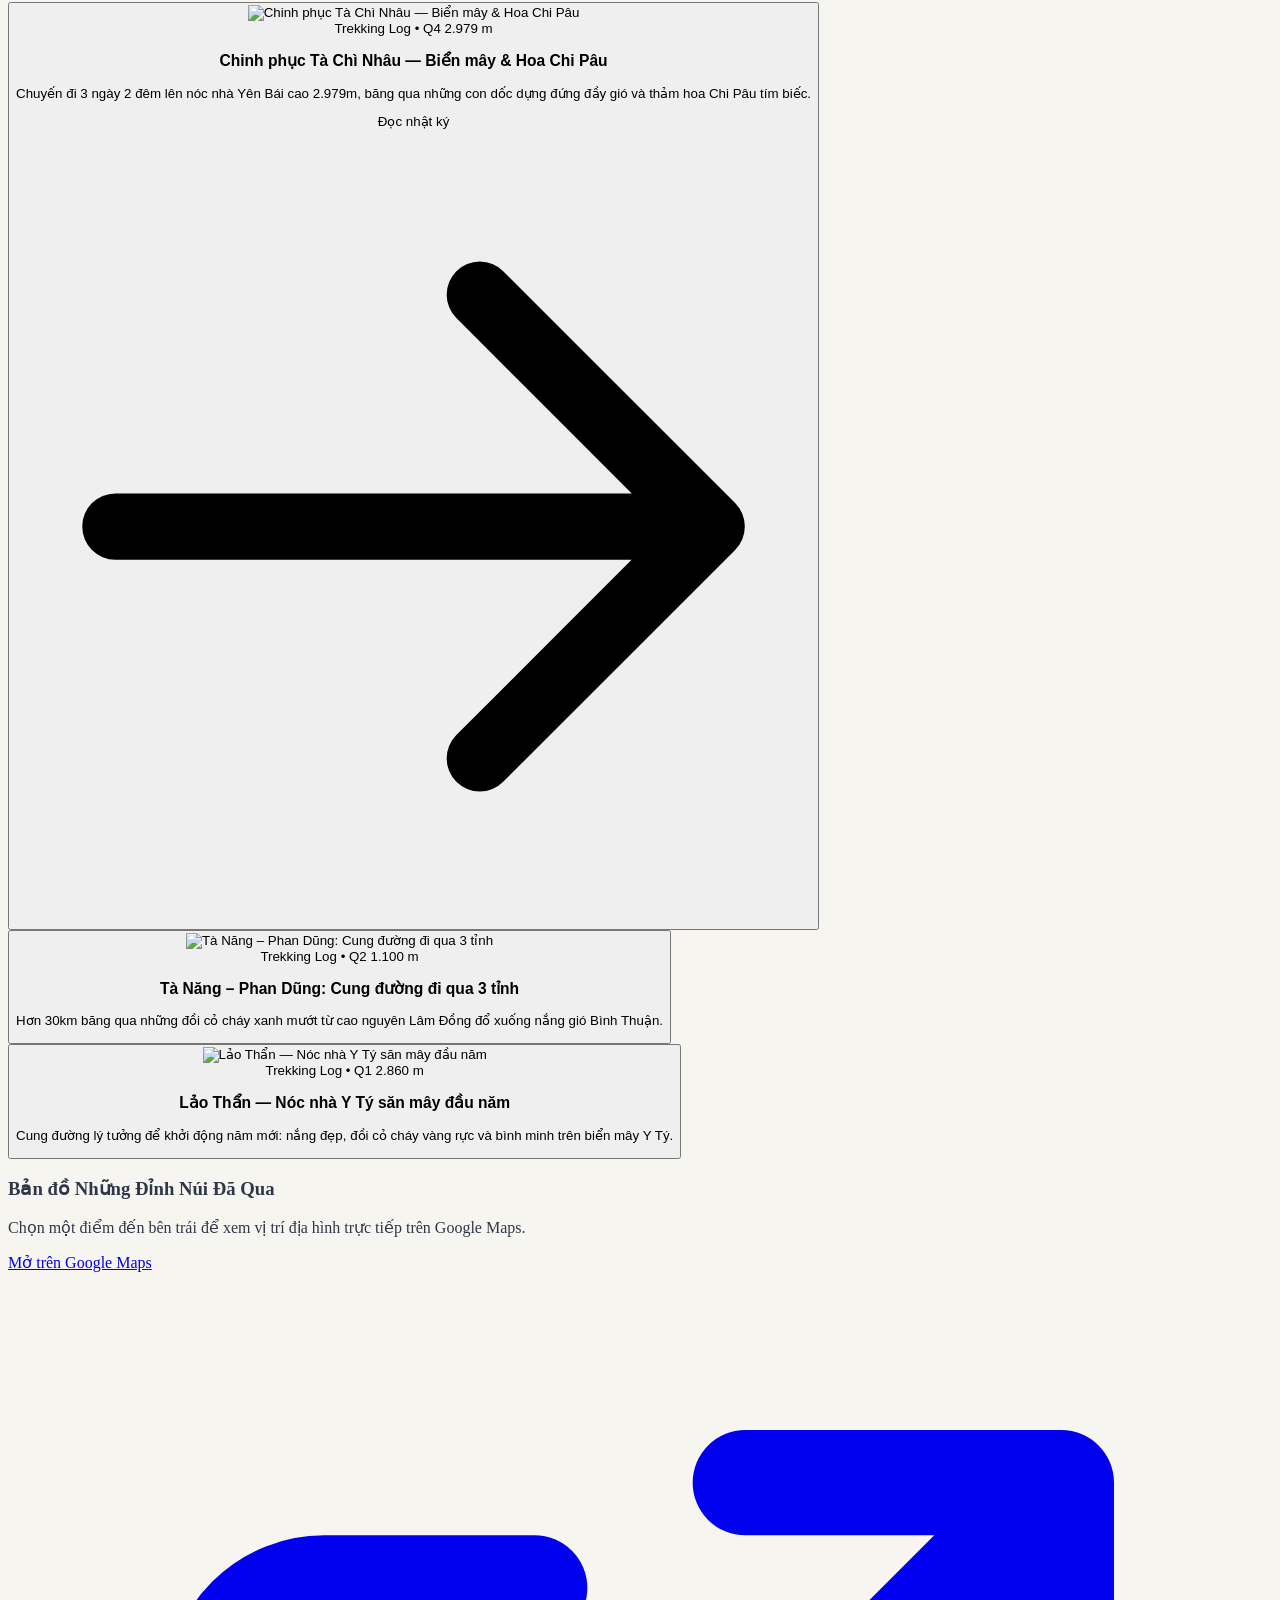
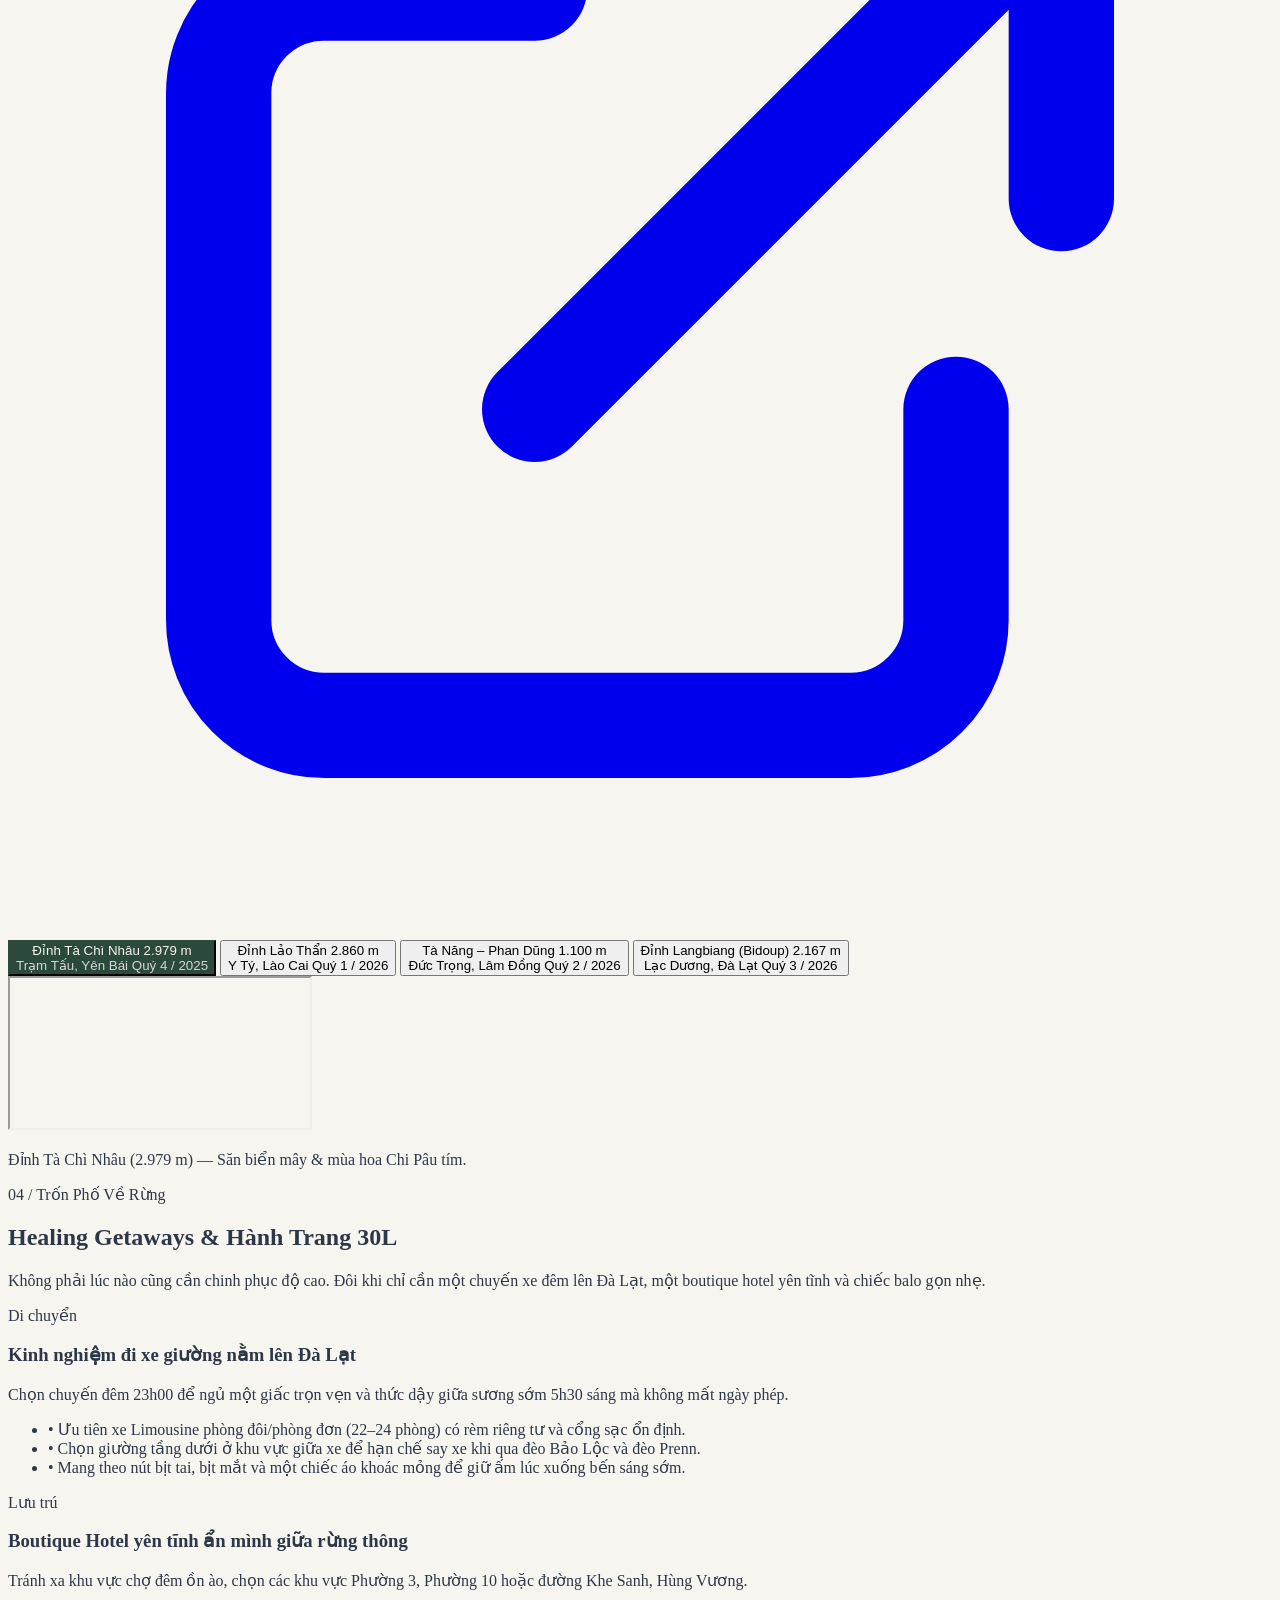
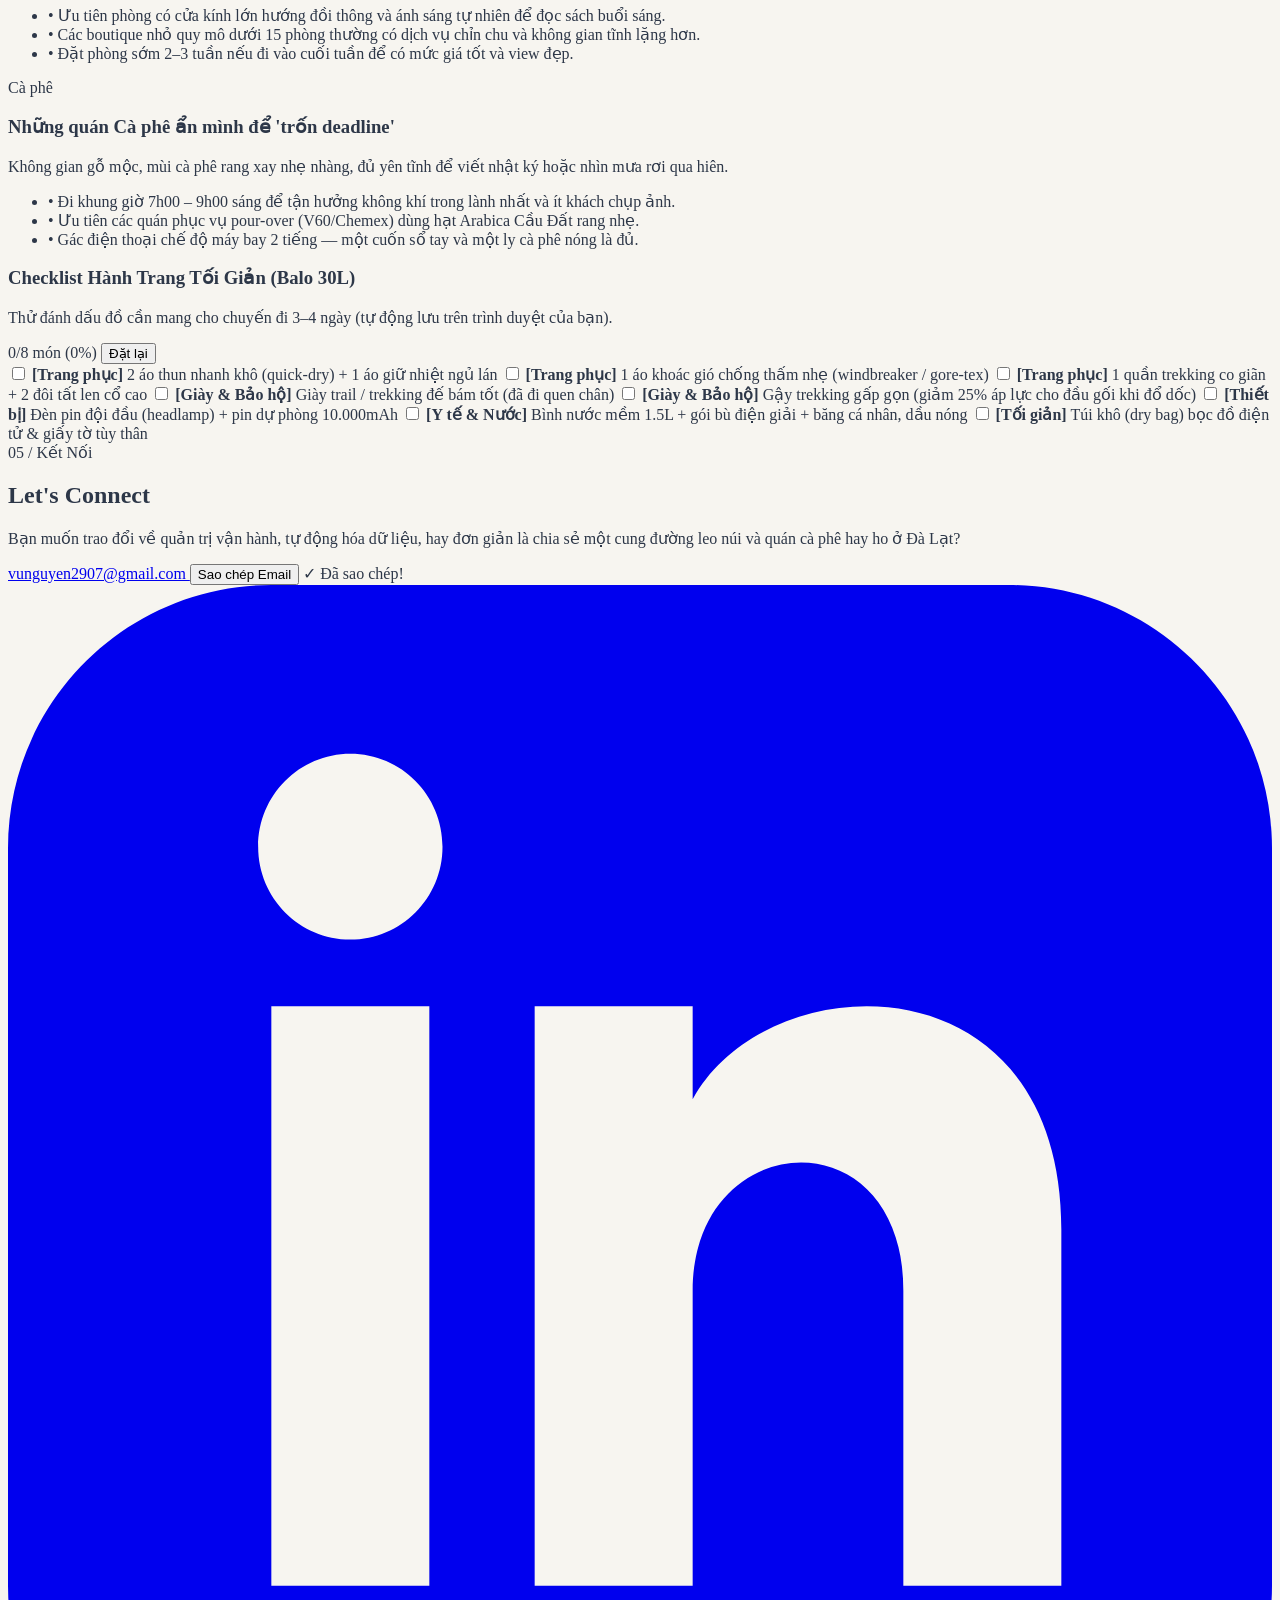
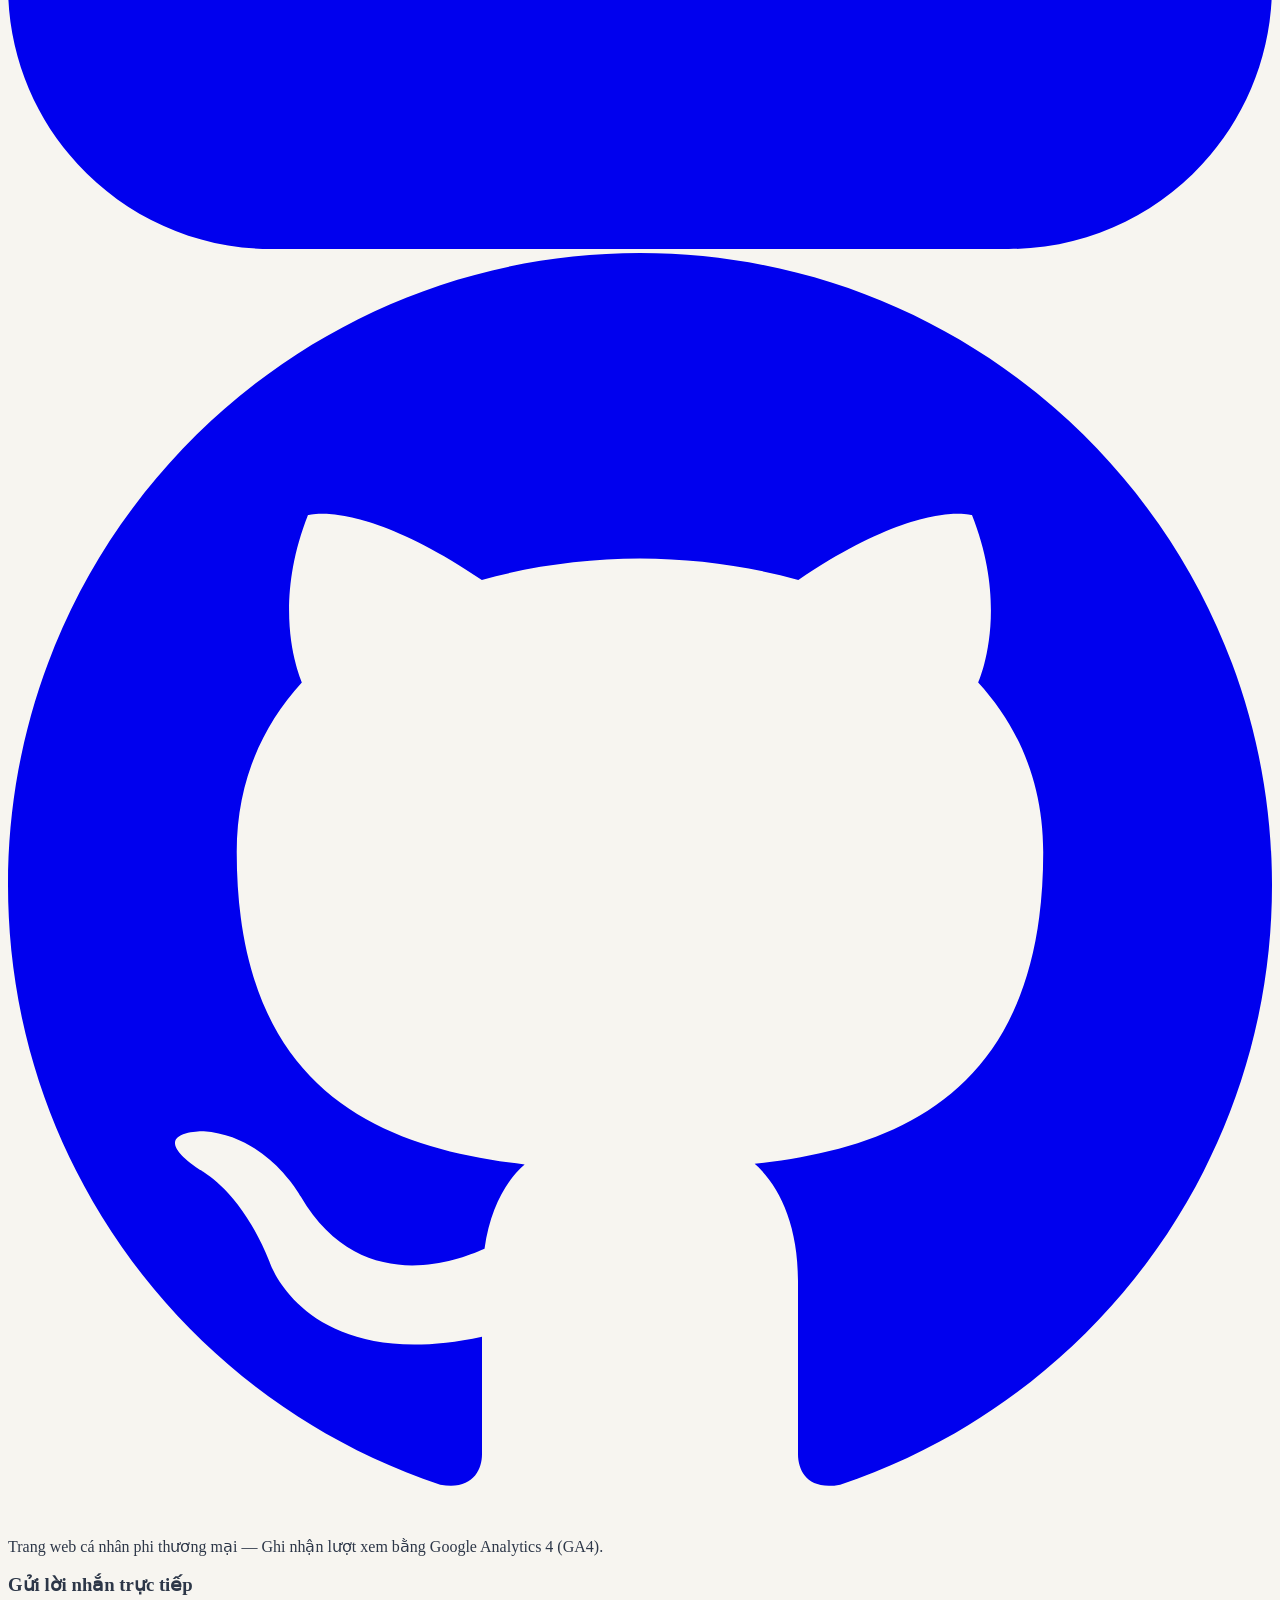
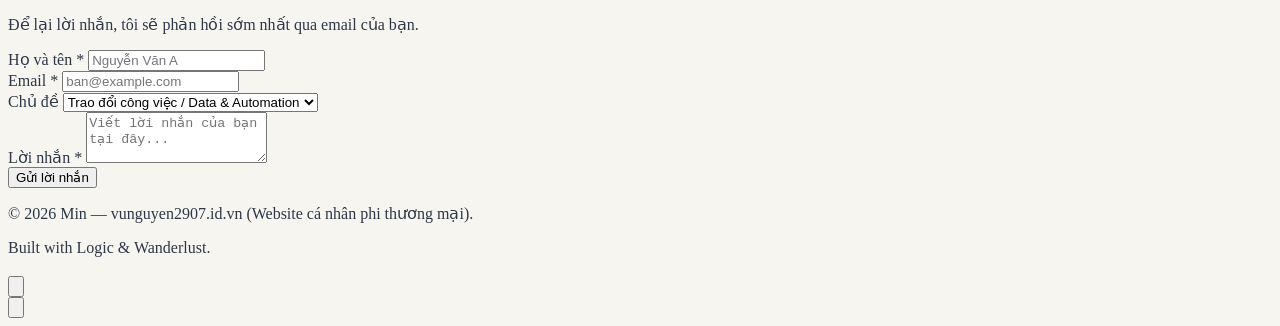
==== commit bc36b77f: "Clean up footer text and remove technical Supabase sync badge" ====
--- a/index.html
+++ b/index.html
@@ -453,16 +453,15 @@
                         </div>
                     </div>
 
-                    <div class="text-xs text-gray-400 leading-relaxed space-y-1">
-                        <p>Trang web cá nhân phi thương mại. Tích hợp <strong>Google Analytics 4 (GA4)</strong> &amp; <strong>Supabase</strong> để thống kê lượt xem và lưu trữ dữ liệu.</p>
-                        <p id="supabase-sync-status" class="font-mono text-[11px] text-emerald-300/80"></p>
+                    <div class="text-xs text-gray-300 leading-relaxed">
+                        <p>Trang web cá nhân phi thương mại — Ghi nhận lượt xem bằng Google Analytics 4 (GA4).</p>
                     </div>
                 </div>
 
                 <!-- Right: Contact Form powered by Supabase -->
                 <div class="lg:col-span-7 bg-rustic-bg/5 border border-rustic-bg/15 p-6 sm:p-8">
                     <h3 class="text-xl font-bold text-white mb-1">Gửi lời nhắn trực tiếp</h3>
-                    <p class="text-xs text-gray-400 mb-6">Tin nhắn của bạn sẽ được lưu bảo mật trực tiếp vào cơ sở dữ liệu Supabase.</p>
+                    <p class="text-xs text-gray-300 mb-6">Để lại lời nhắn, tôi sẽ phản hồi sớm nhất qua email của bạn.</p>
 
                     <form id="contact-form" class="space-y-4">
                         <div class="grid sm:grid-cols-2 gap-4">
@@ -533,9 +532,9 @@
                 </div>
             </div>
 
-            <div class="border-t border-white/10 pt-8 flex flex-col md:flex-row justify-between items-center text-xs sm:text-sm text-gray-400">
-                <p>&copy; 2026 Min — Website cá nhân phi thương mại (.id.vn).</p>
-                <p class="mt-2 md:mt-0 font-mono text-xs">Built with Logic, Supabase &amp; Wanderlust.</p>
+            <div class="border-t border-white/10 pt-8 flex flex-col md:flex-row justify-between items-center text-xs sm:text-sm text-gray-300">
+                <p>&copy; 2026 Min — vunguyen2907.id.vn (Website cá nhân phi thương mại).</p>
+                <p class="mt-2 md:mt-0 font-mono text-xs">Built with Logic &amp; Wanderlust.</p>
             </div>
         </div>
     </footer>
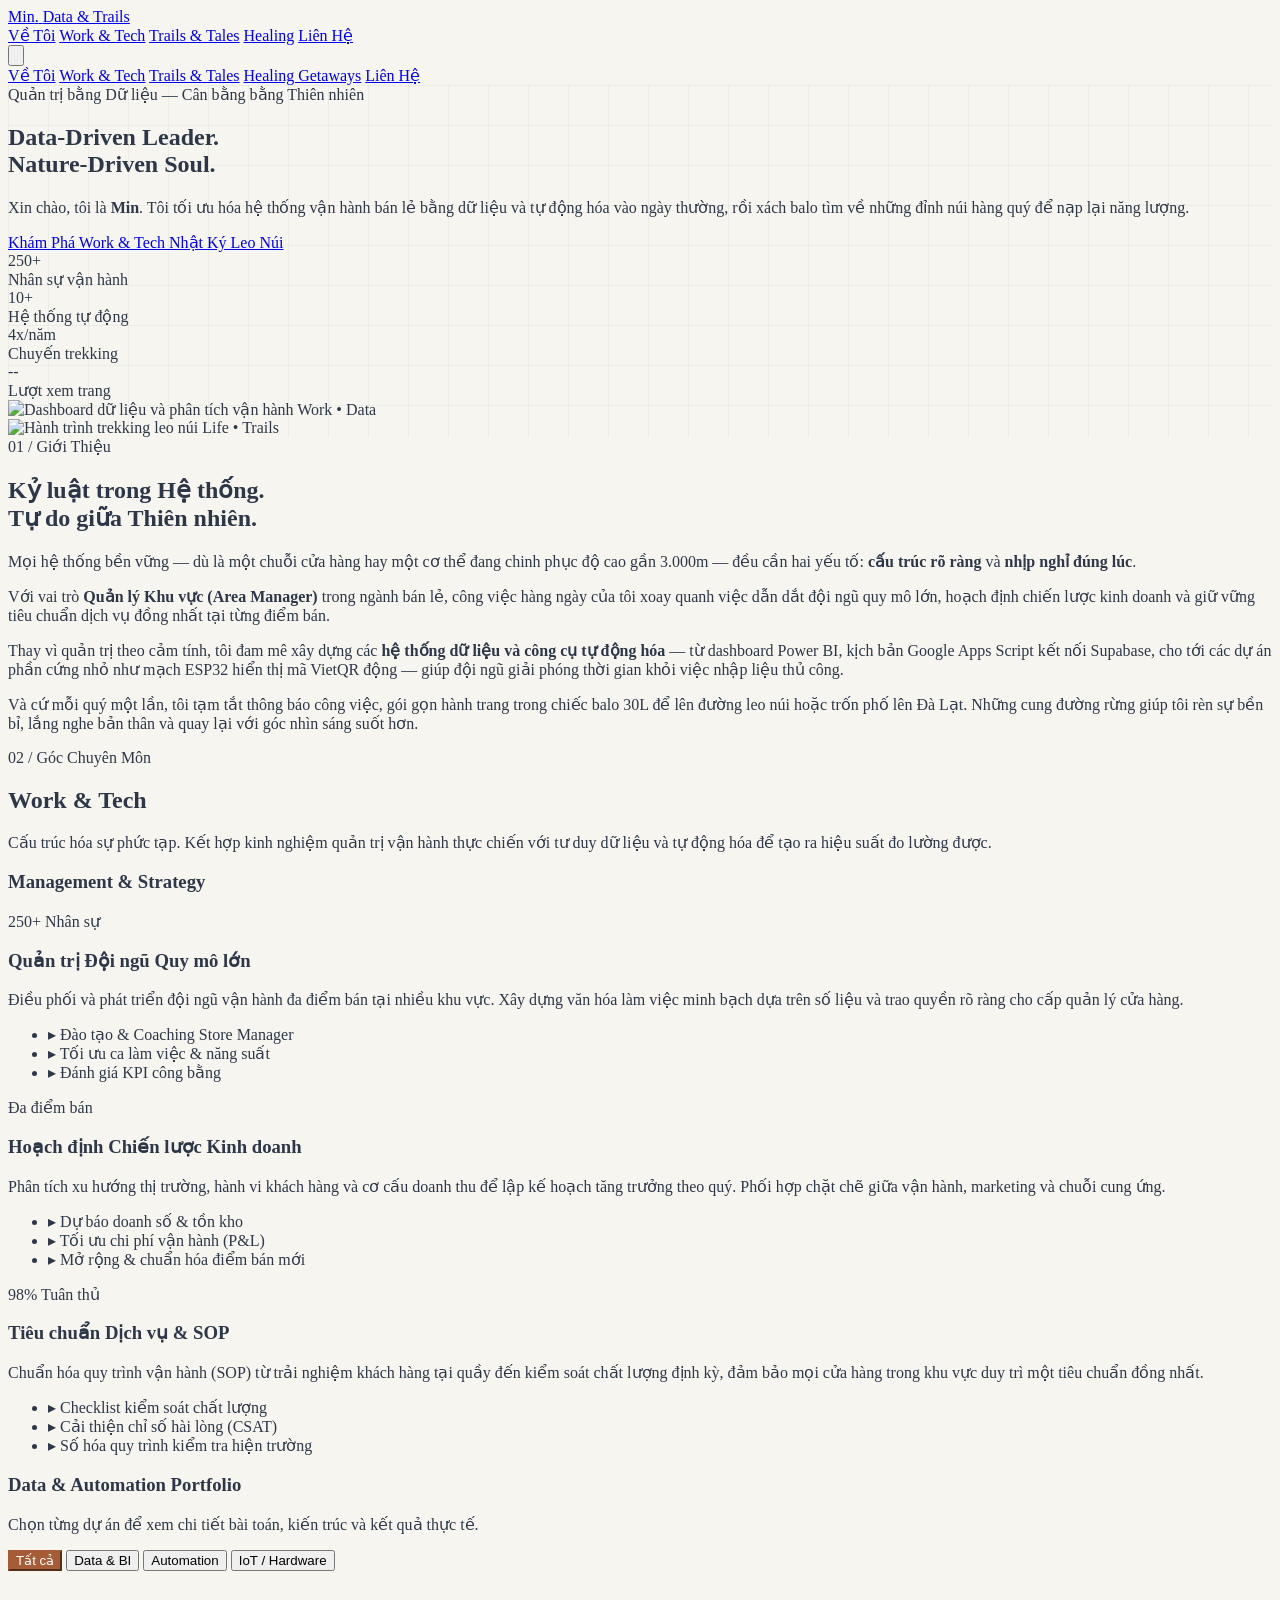
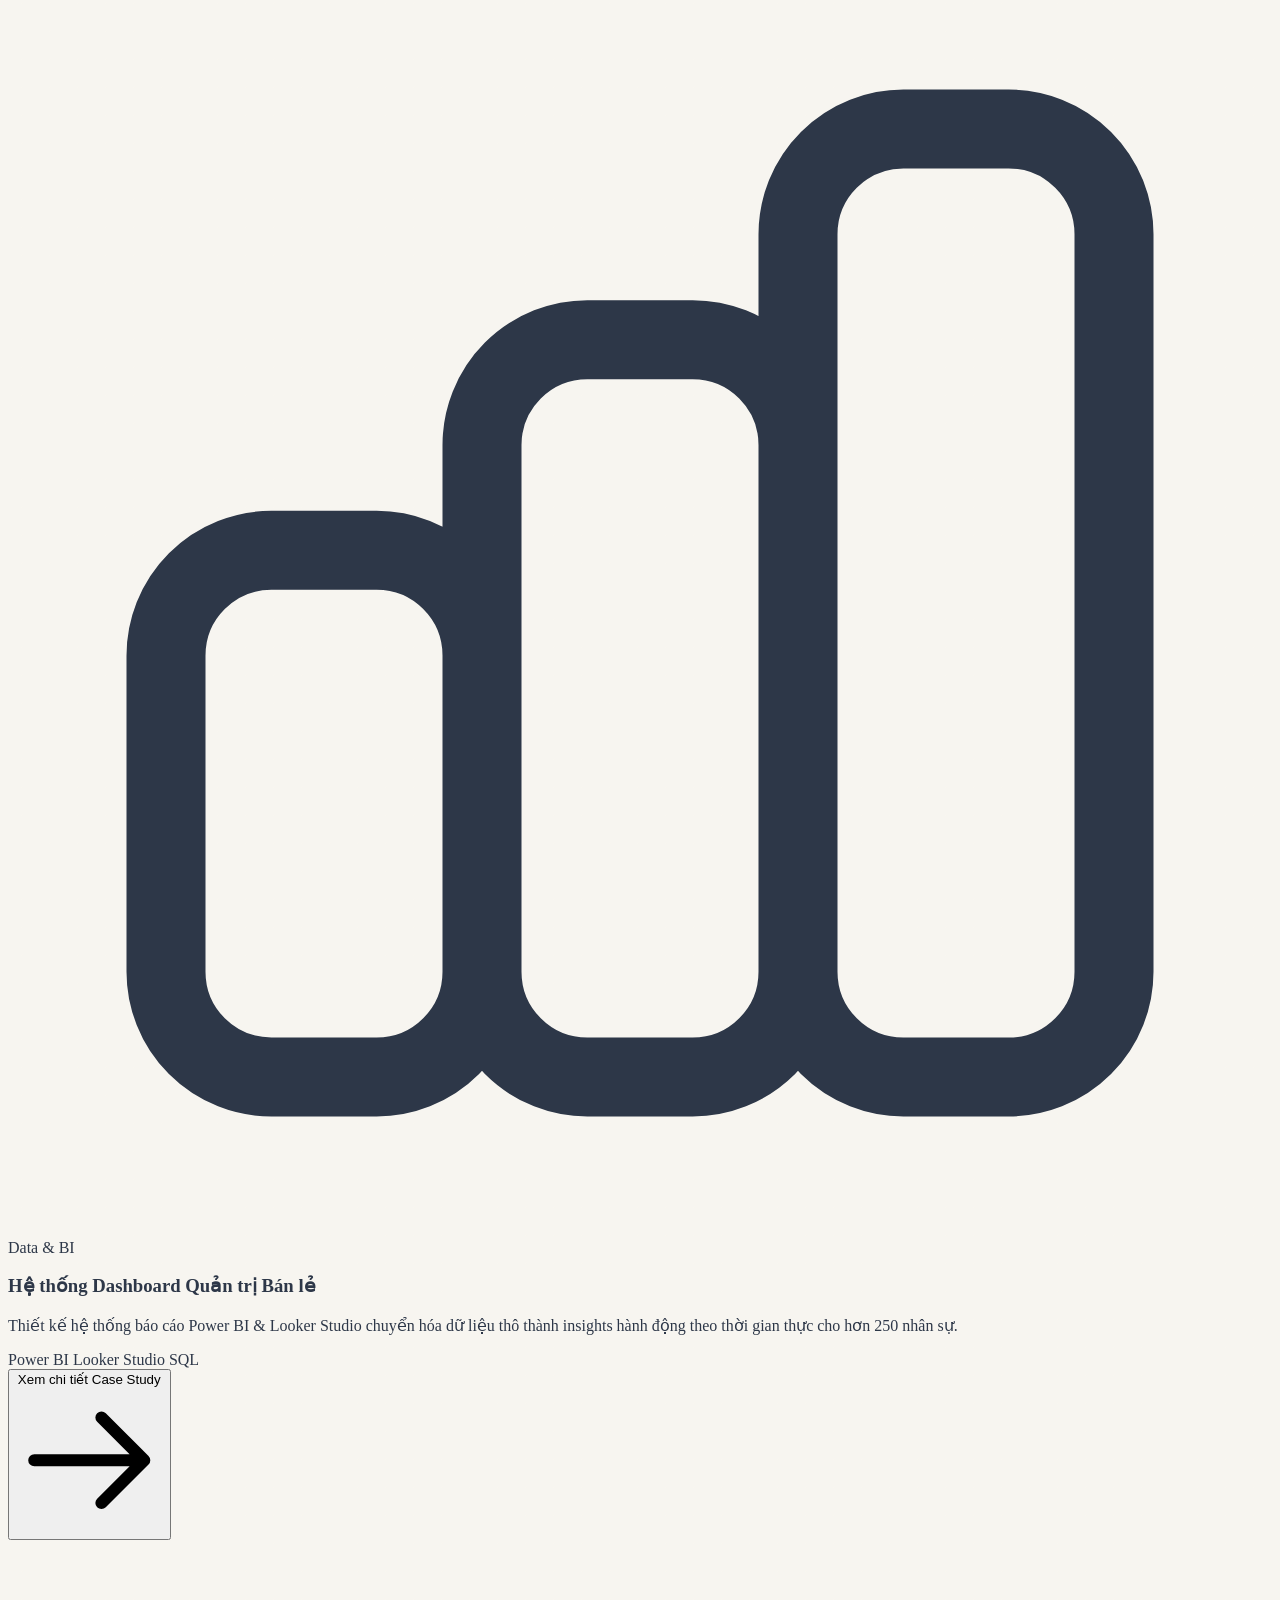
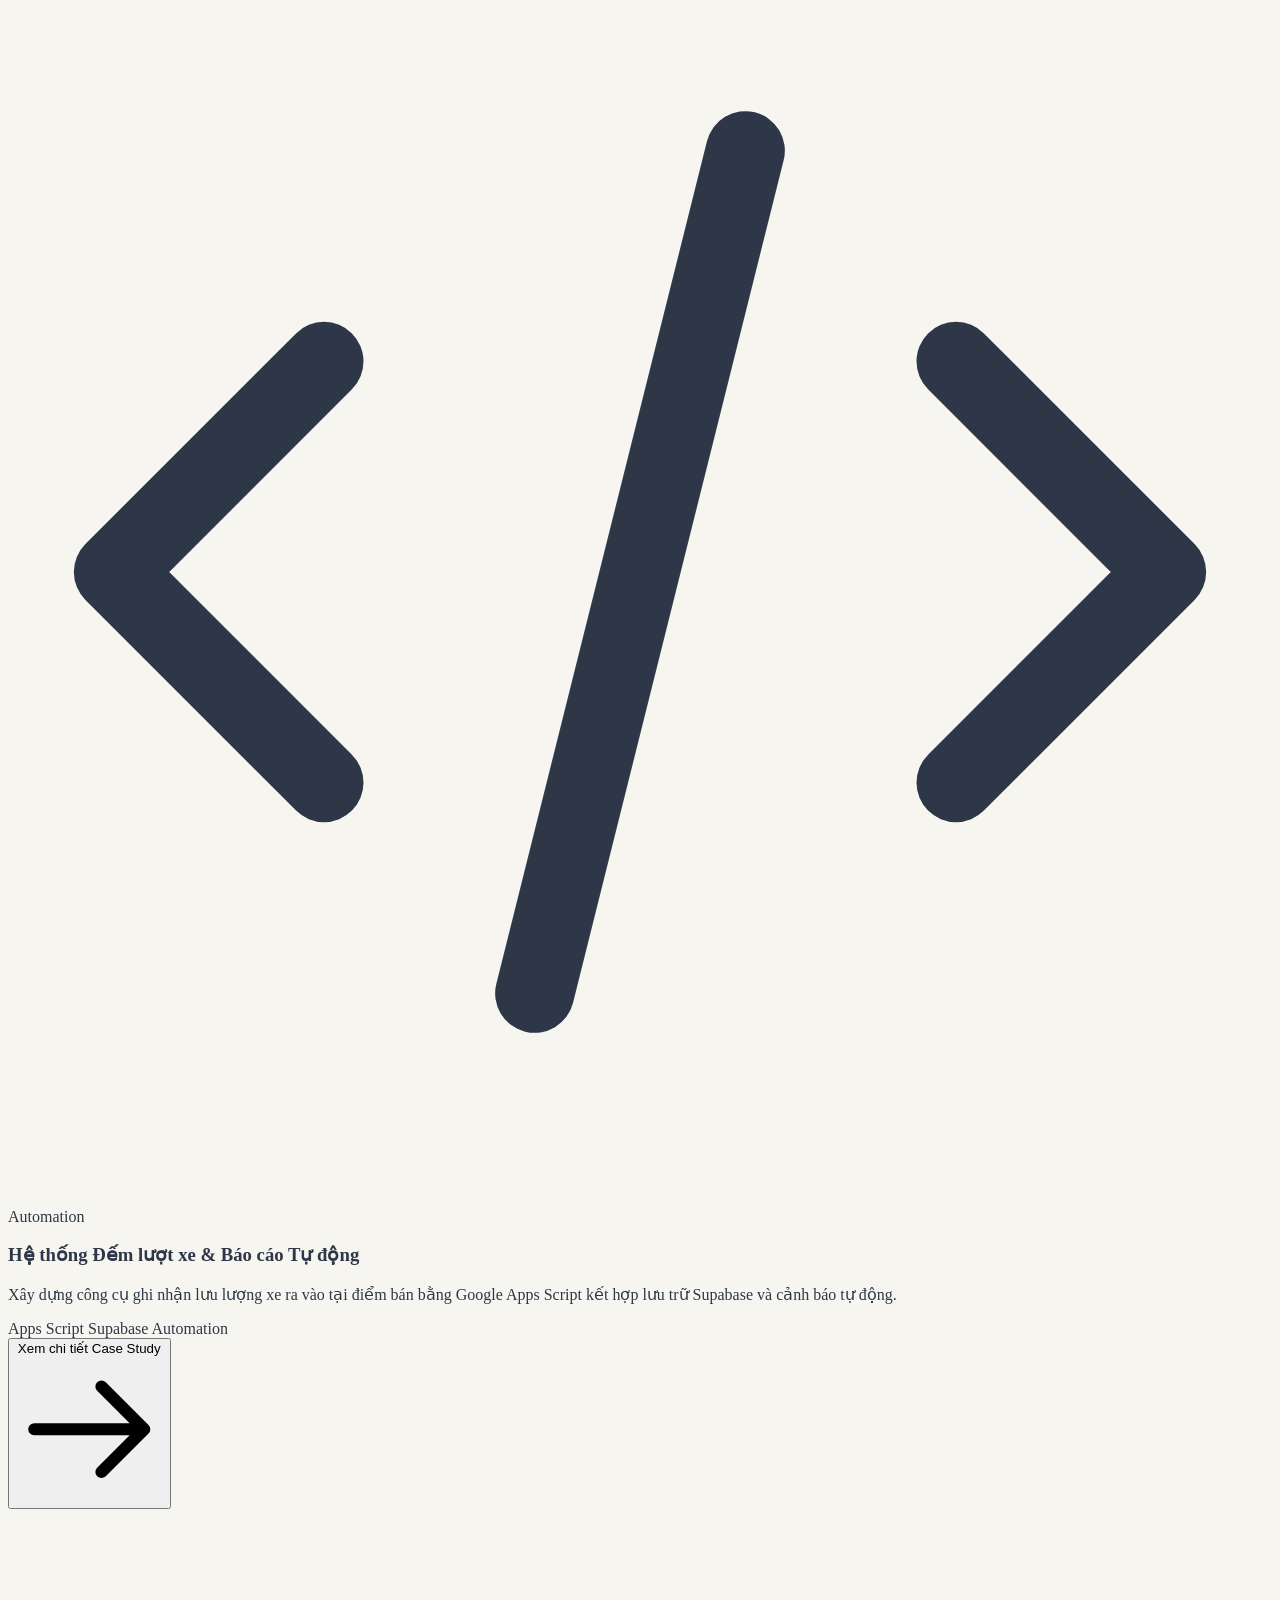
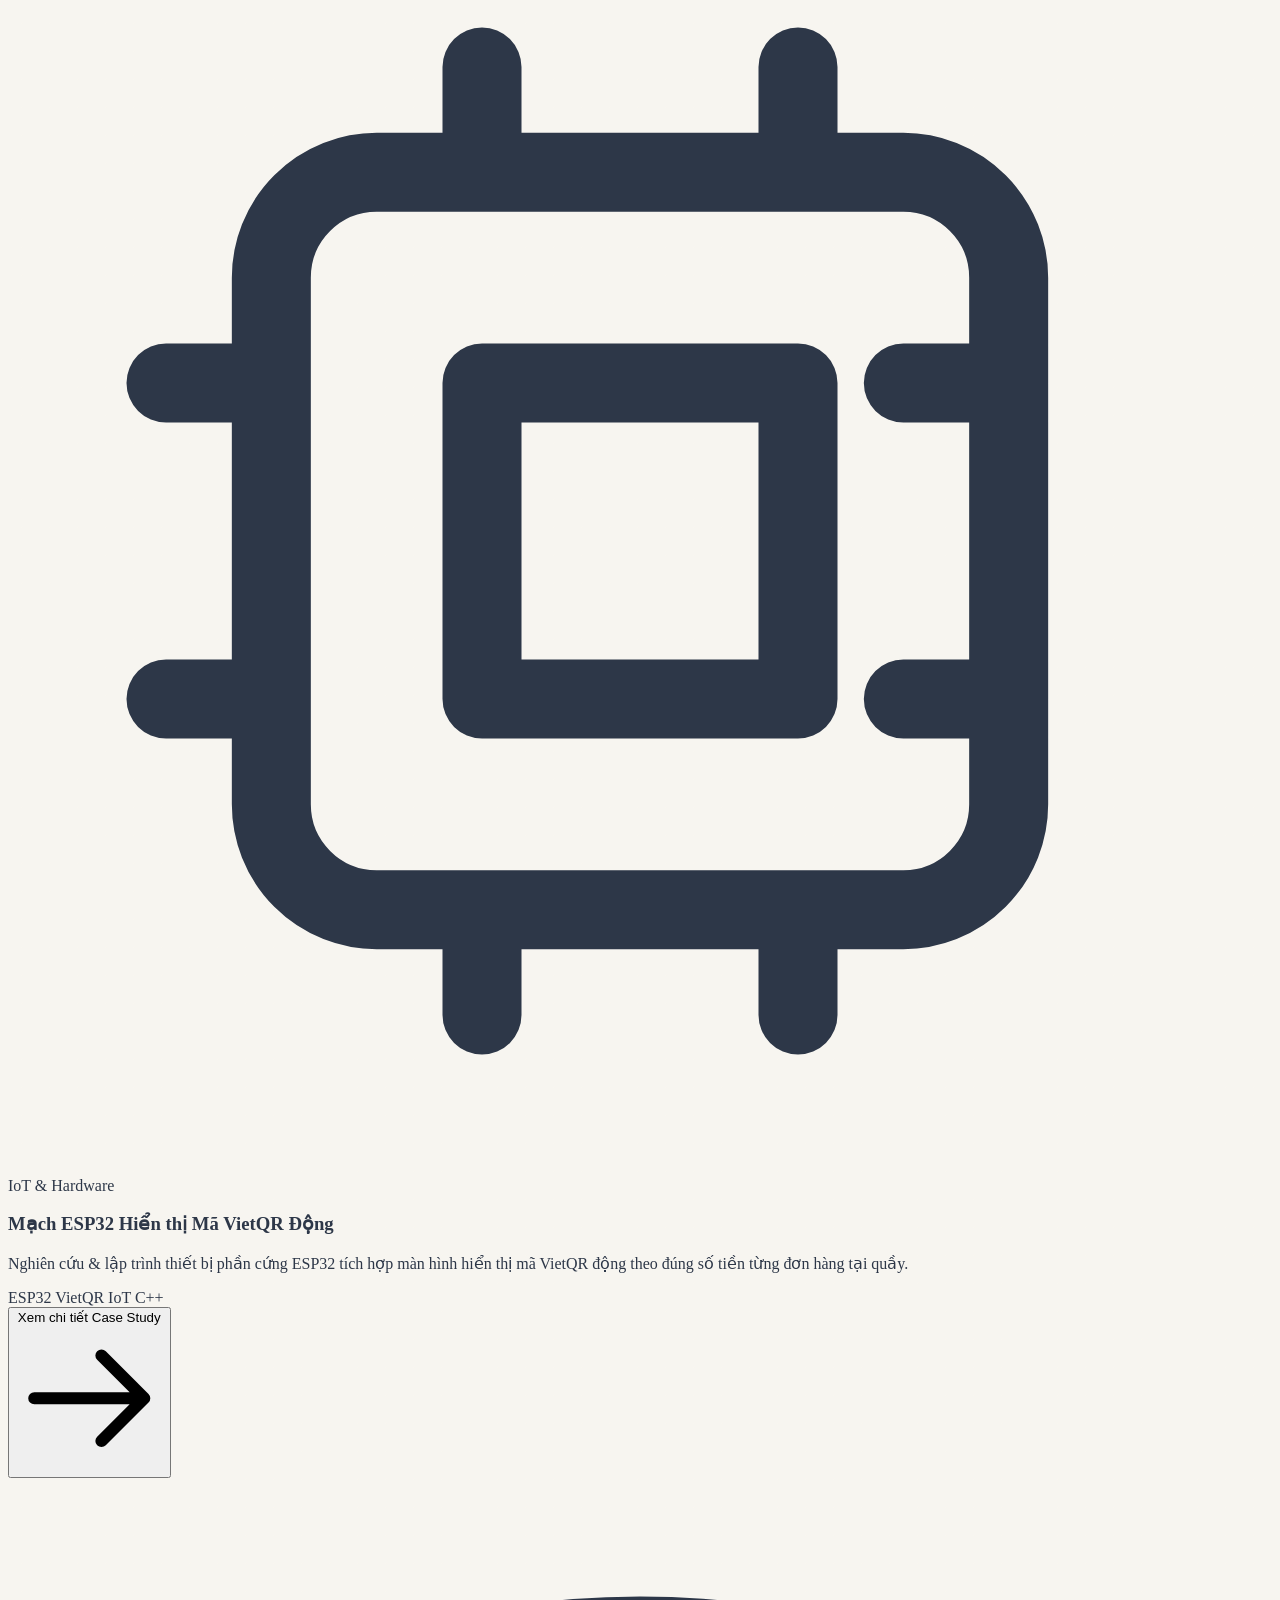
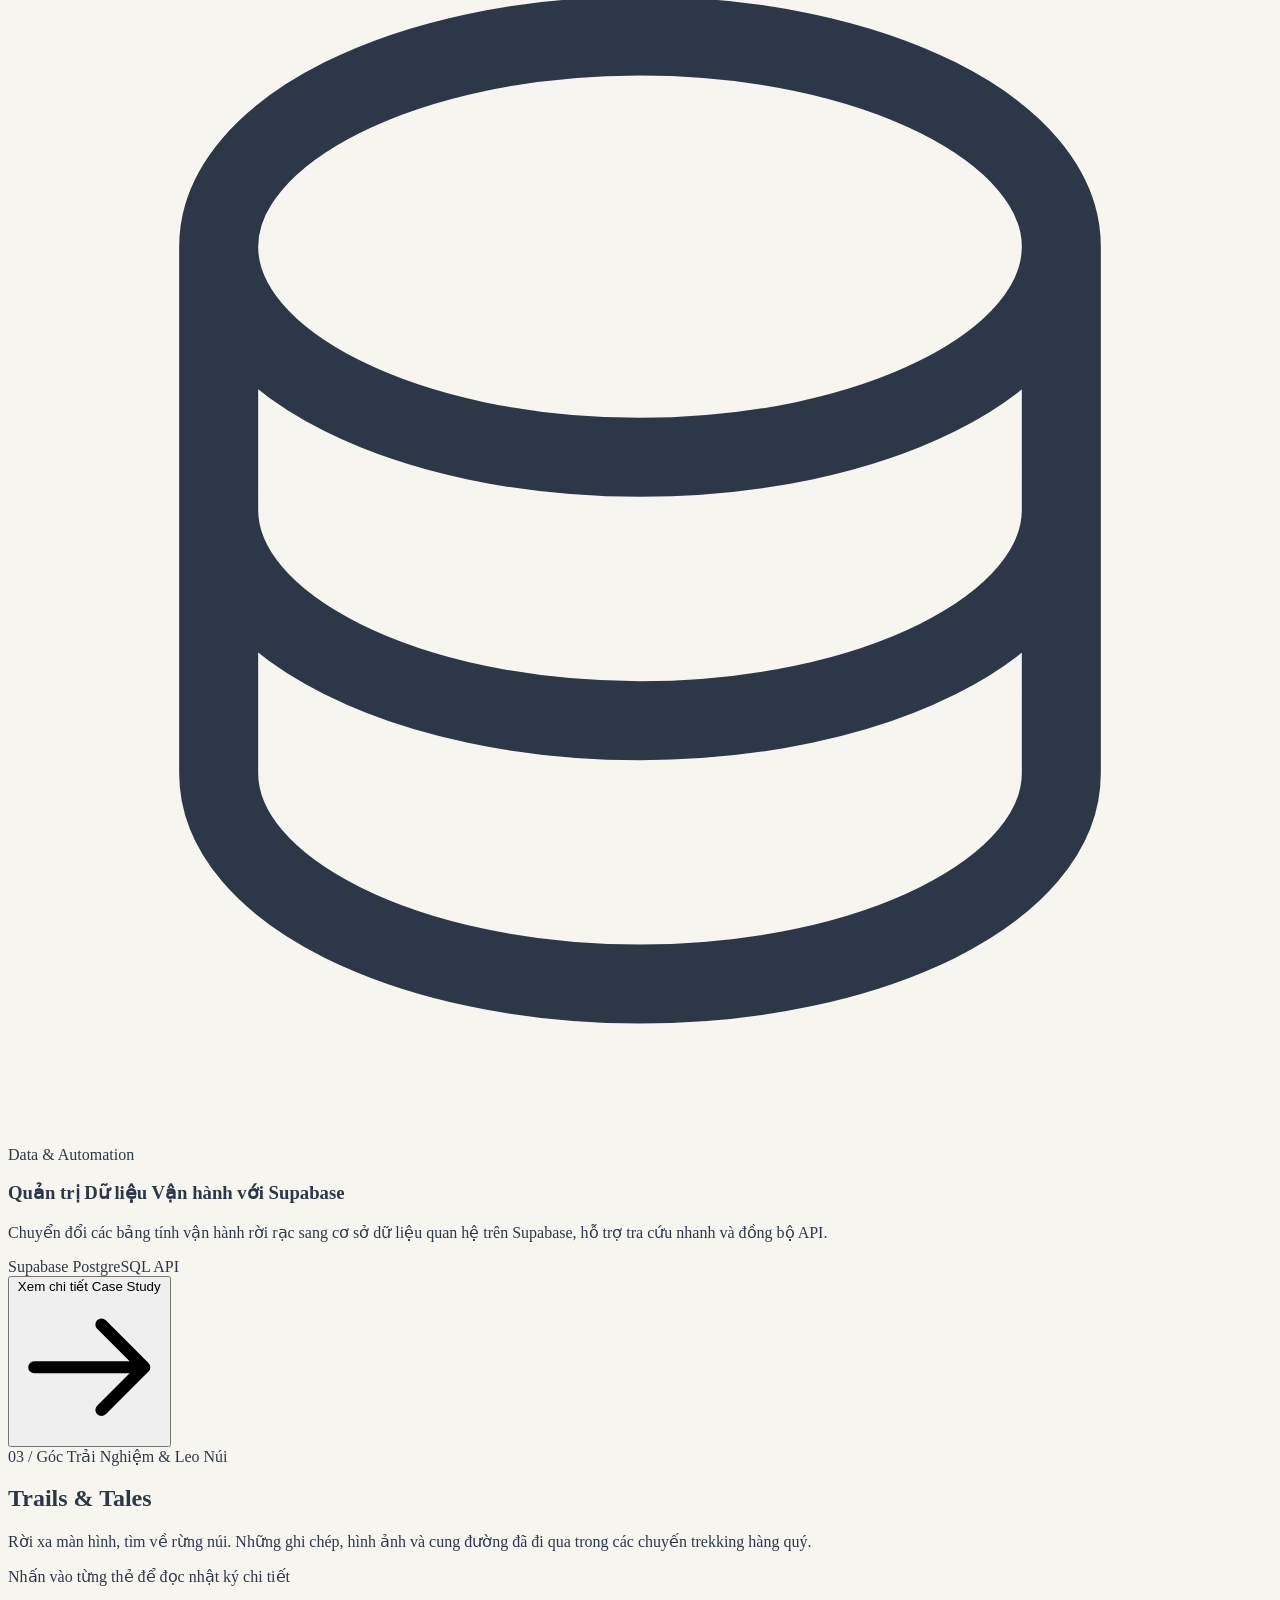
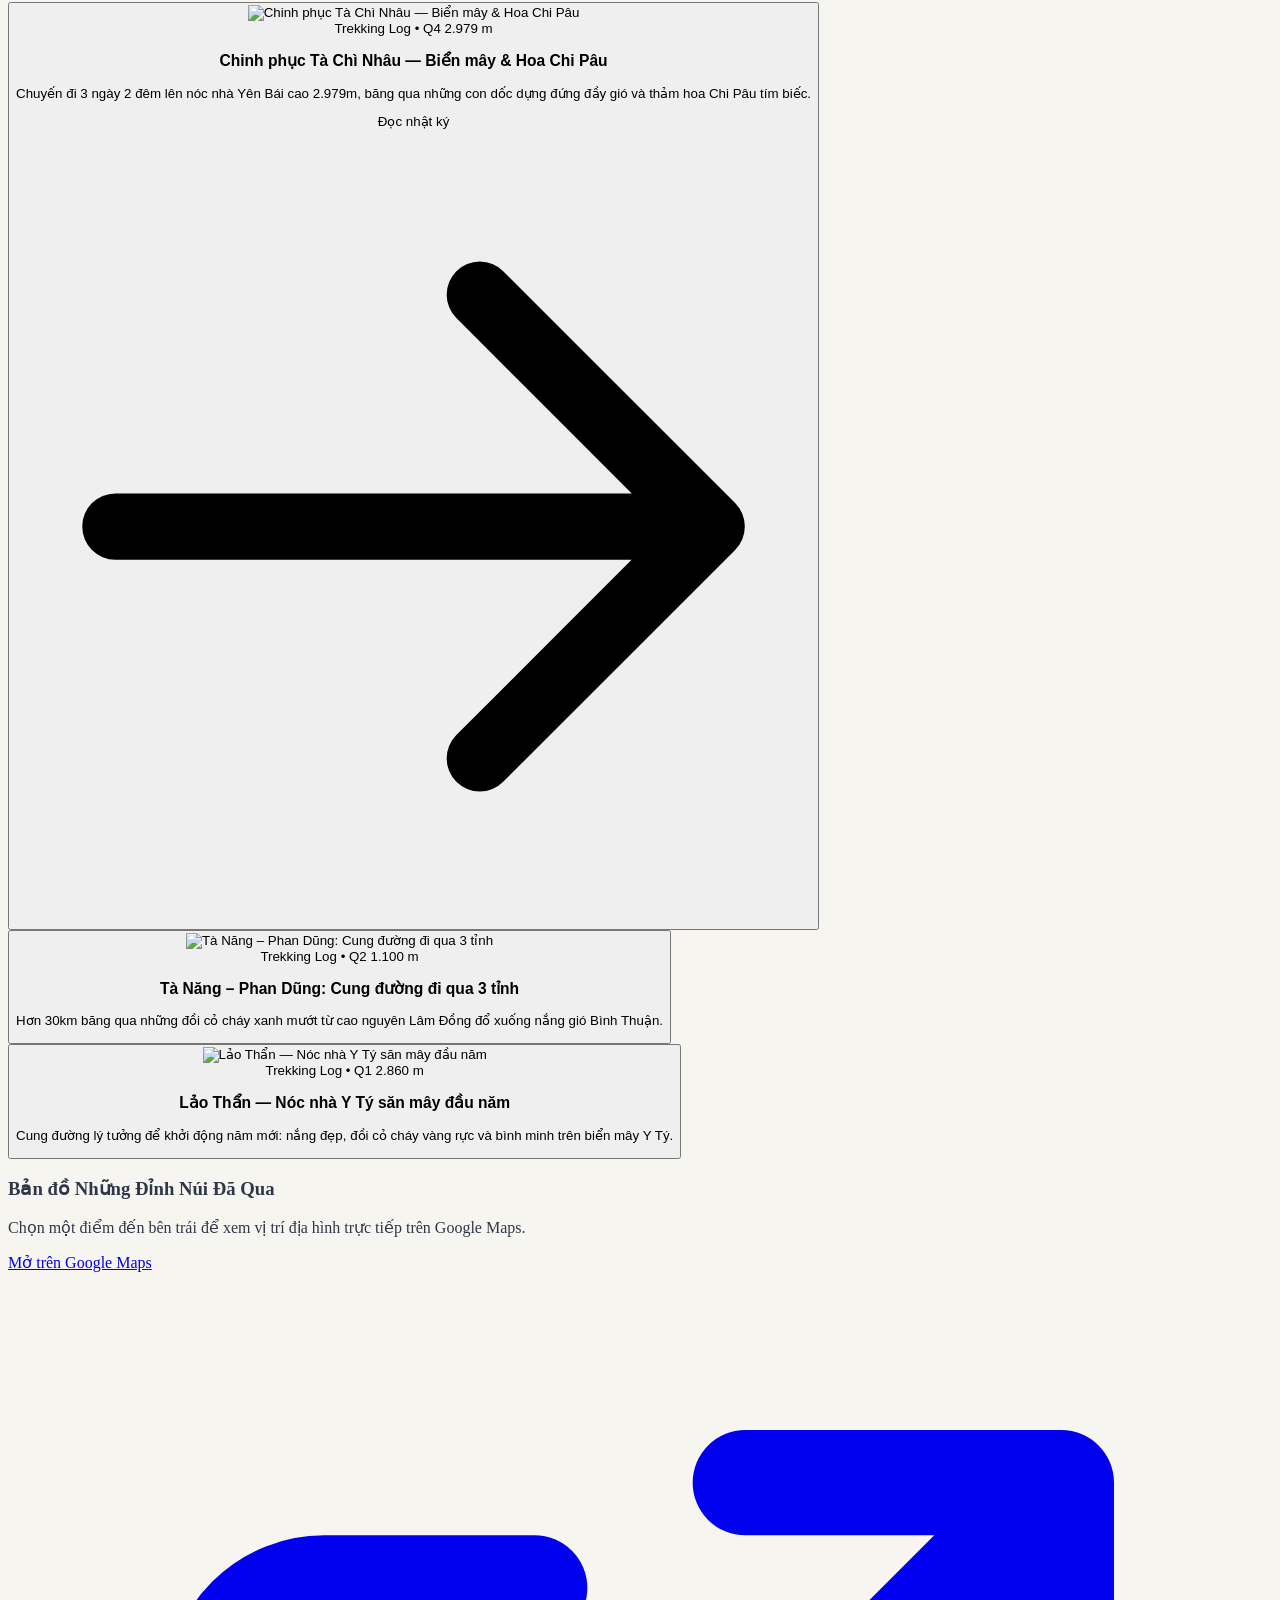
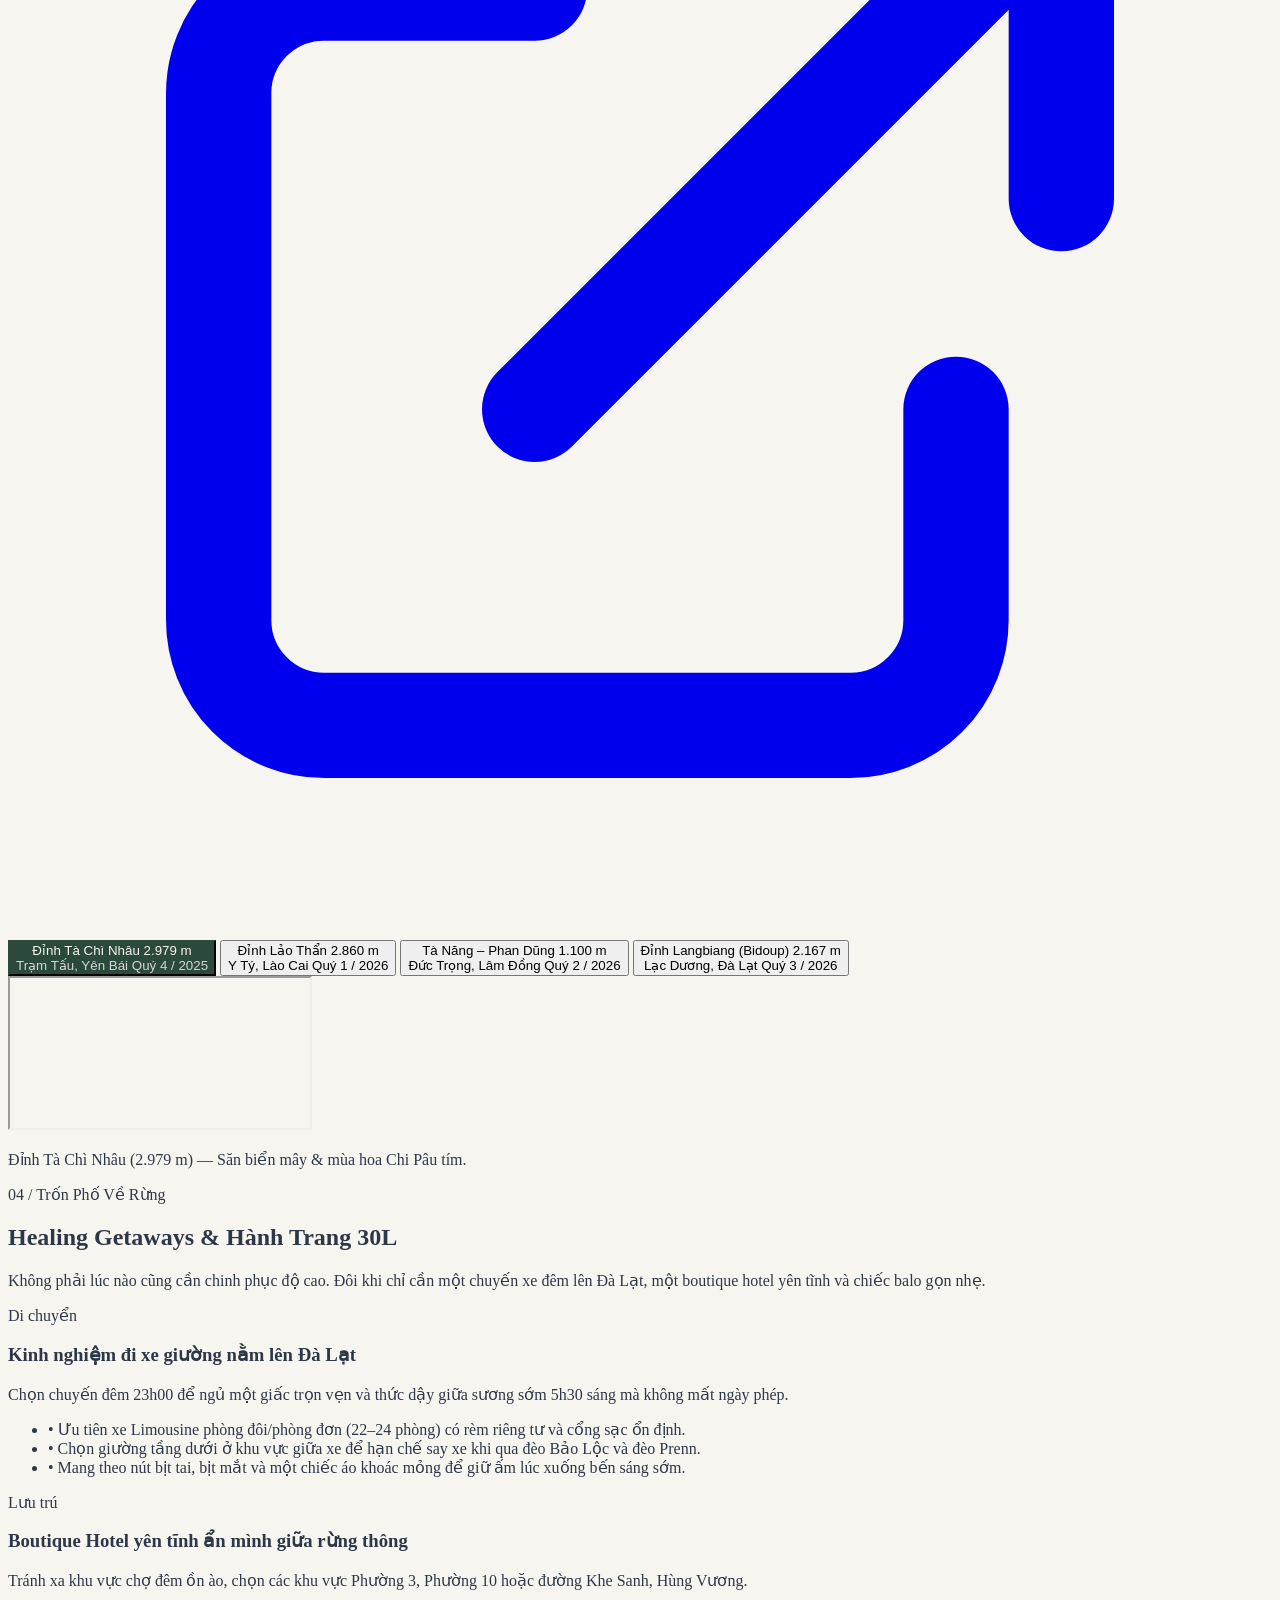
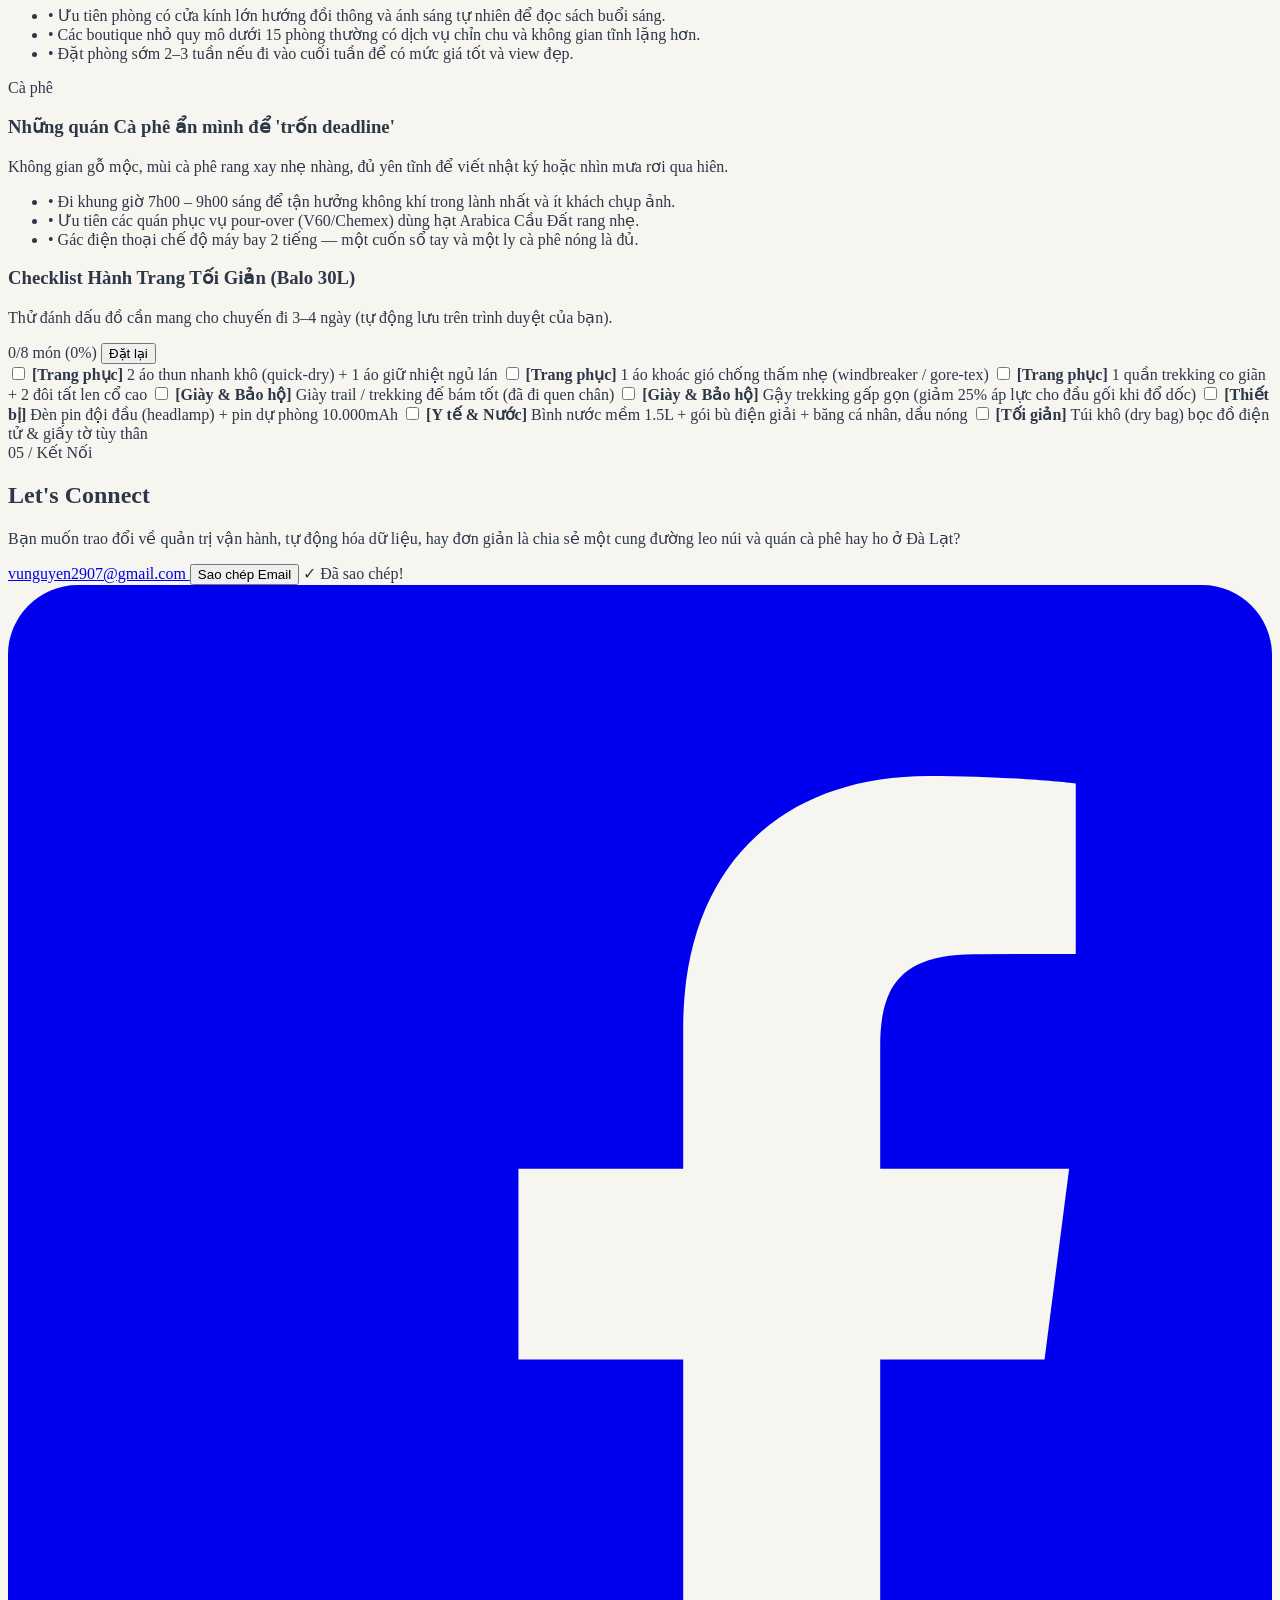
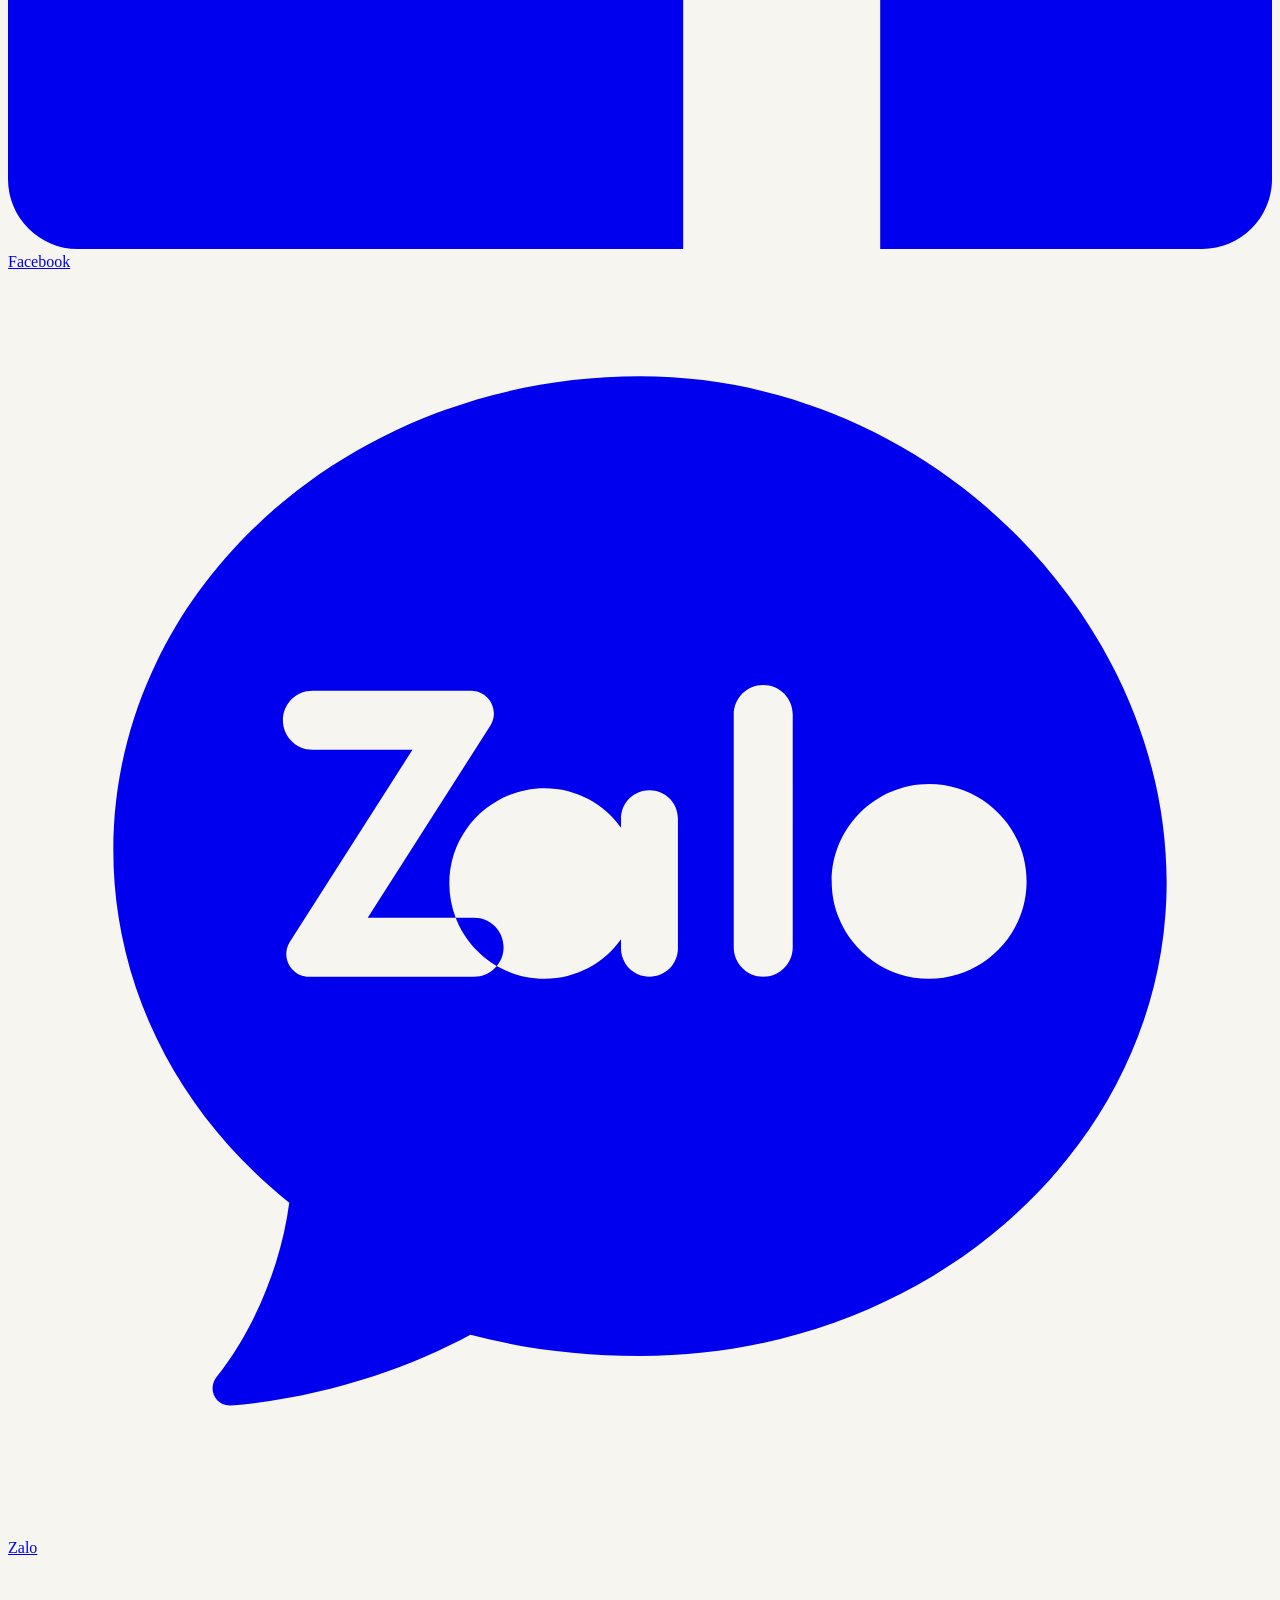
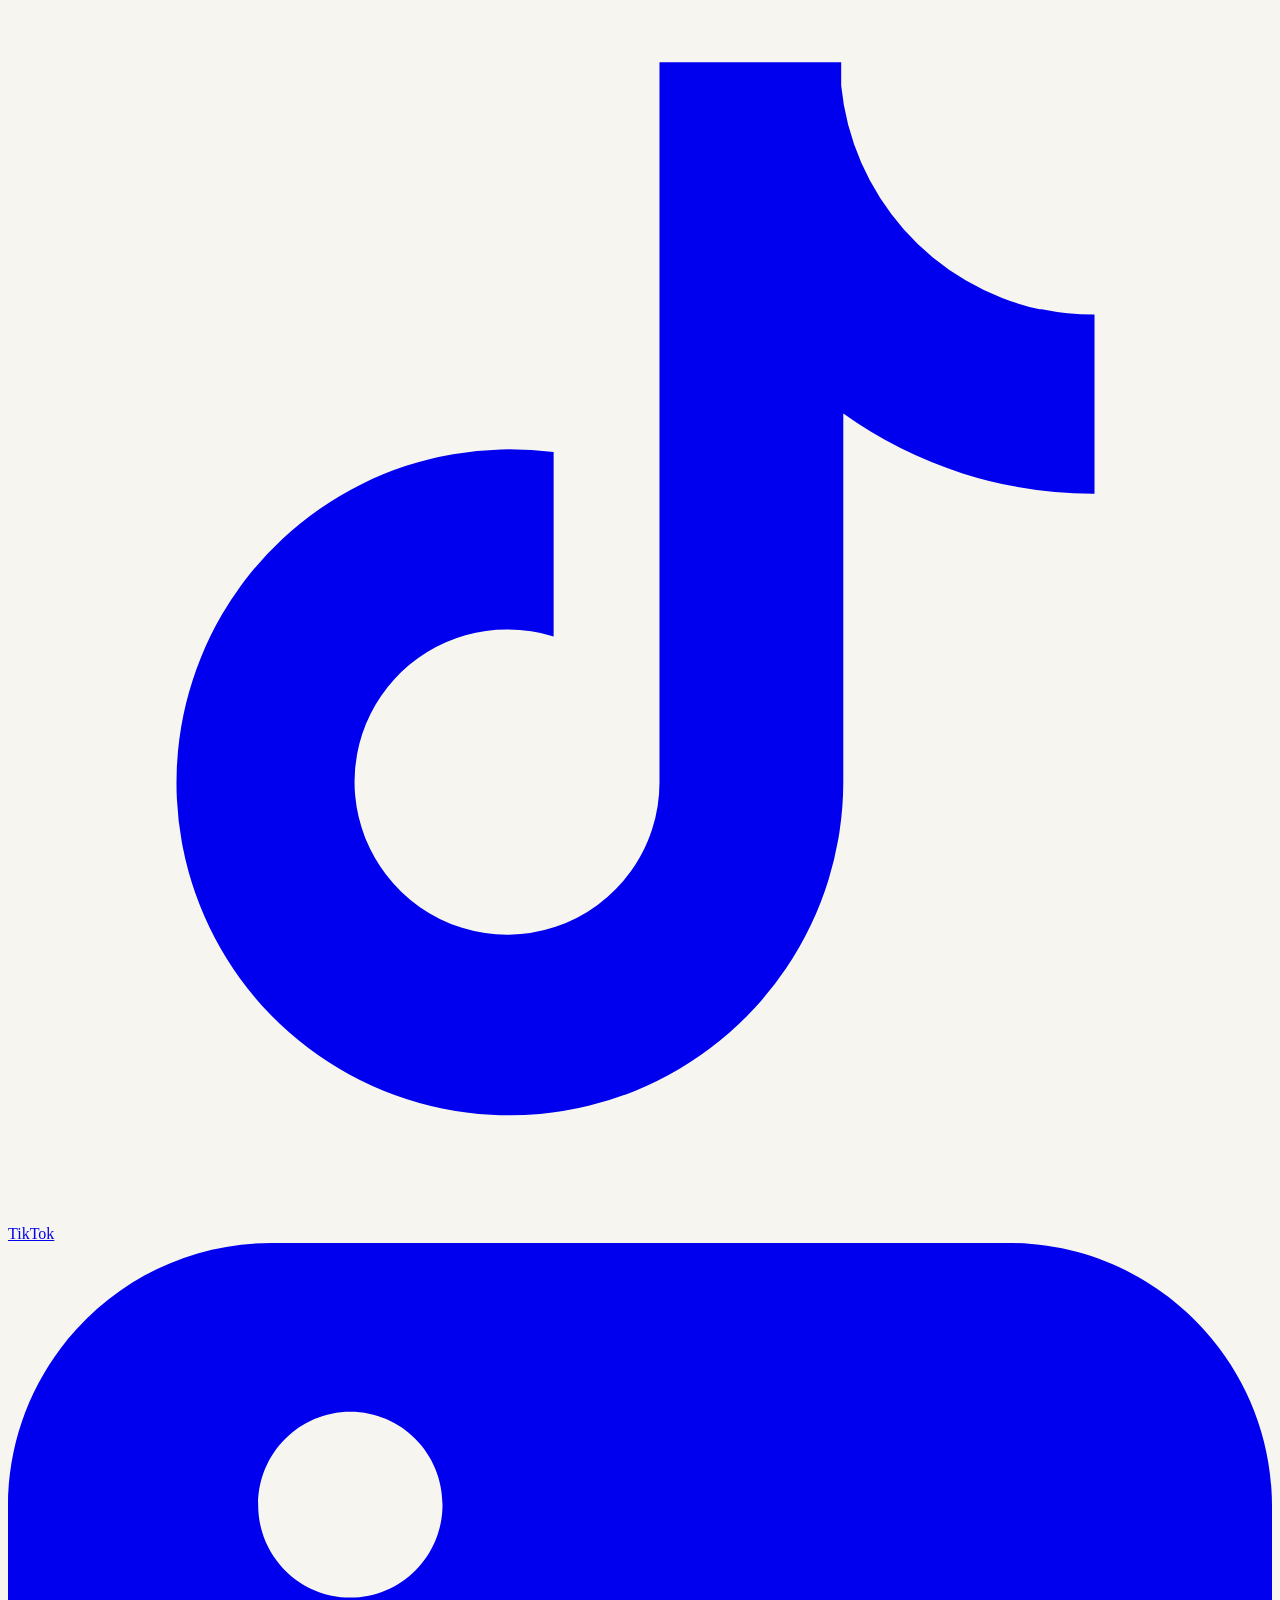
==== commit b9d61212: "Add Admin CMS (admin.html) and Facebook, Zalo, TikTok profile links" ====
--- a/index.html
+++ b/index.html
@@ -426,7 +426,7 @@
                         </p>
 
                         <div class="flex flex-wrap items-center gap-3 mb-8">
-                            <a href="mailto:vunguyen2907@gmail.com" class="text-xl sm:text-2xl font-semibold text-terracotta-light hover:text-white transition-colors border-b border-terracotta-light pb-1">
+                            <a id="contact-email-link" href="mailto:vunguyen2907@gmail.com" class="text-xl sm:text-2xl font-semibold text-terracotta-light hover:text-white transition-colors border-b border-terracotta-light pb-1">
                                 vunguyen2907@gmail.com
                             </a>
                             <button
@@ -441,14 +441,32 @@
                             </span>
                         </div>
 
-                        <div class="flex items-center space-x-4 mb-8">
-                            <a href="https://linkedin.com" target="_blank" rel="noopener noreferrer" aria-label="LinkedIn"
-                               class="p-3 border border-rustic-bg/20 text-gray-200 hover:text-terracotta-light hover:border-terracotta-light transition-colors">
-                                <svg class="h-5 w-5" fill="currentColor" viewBox="0 0 24 24"><path d="M19 0h-14c-2.761 0-5 2.239-5 5v14c0 2.761 2.239 5 5 5h14c2.762 0 5-2.239 5-5v-14c0-2.761-2.238-5-5-5zm-11 19h-3v-11h3v11zm-1.5-12.268c-.966 0-1.75-.79-1.75-1.764s.784-1.764 1.75-1.764 1.75.79 1.75 1.764-.783 1.764-1.75 1.764zm13.5 12.268h-3v-5.604c0-3.368-4-3.113-4 0v5.604h-3v-11h3v1.765c1.396-2.586 7-2.777 7 2.476v6.759z"/></svg>
-                            </a>
-                            <a href="https://github.com/vunguyen2907-netizen/min-personal-web" target="_blank" rel="noopener noreferrer" aria-label="GitHub"
-                               class="p-3 border border-rustic-bg/20 text-gray-200 hover:text-terracotta-light hover:border-terracotta-light transition-colors">
-                                <svg class="h-5 w-5" fill="currentColor" viewBox="0 0 24 24"><path d="M12 0c-6.626 0-12 5.373-12 12 0 5.302 3.438 9.8 8.207 11.387.599.111.793-.261.793-.577v-2.234c-3.338.726-4.033-1.416-4.033-1.416-.546-1.387-1.333-1.756-1.333-1.756-1.089-.745.083-.729.083-.729 1.205.084 1.839 1.237 1.839 1.237 1.07 1.834 2.807 1.304 3.492.997.107-.775.418-1.305.762-1.604-2.665-.305-5.467-1.334-5.467-5.931 0-1.311.469-2.381 1.236-3.221-.124-.303-.535-1.524.117-3.176 0 0 1.008-.322 3.301 1.23.957-.266 1.983-.399 3.003-.404 1.02.005 2.047.138 3.006.404 2.291-1.552 3.297-1.23 3.297-1.23.653 1.653.242 2.874.118 3.176.77.84 1.235 1.911 1.235 3.221 0 4.609-2.807 5.624-5.479 5.921.43.372.823 1.102.823 2.222v3.293c0 .319.192.694.801.576 4.765-1.589 8.199-6.086 8.199-11.386 0-6.627-5.373-12-12-12z"/></svg>
+                        <!-- Social Profiles: Facebook, Zalo, TikTok, LinkedIn, GitHub -->
+                        <div class="flex flex-wrap items-center gap-3 mb-8">
+                            <a id="social-facebook" href="https://facebook.com" target="_blank" rel="noopener noreferrer" aria-label="Facebook" title="Facebook"
+                               class="inline-flex items-center gap-2 px-3.5 py-2.5 border border-rustic-bg/20 text-gray-200 hover:text-terracotta-light hover:border-terracotta-light transition-colors text-xs font-medium">
+                                <svg class="h-4 w-4" fill="currentColor" viewBox="0 0 24 24"><path d="M22.675 0h-21.35C.597 0 0 .597 0 1.326v21.348C0 23.403.597 24 1.326 24H12.82v-9.294H9.692v-3.622h3.128V8.413c0-3.1 1.893-4.788 4.659-4.788 1.325 0 2.463.099 2.795.143v3.24l-1.918.001c-1.504 0-1.795.715-1.795 1.763v2.313h3.587l-.467 3.622h-3.12V24h6.116c.73 0 1.323-.597 1.323-1.326V1.326C24 .597 23.403 0 22.675 0z"/></svg>
+                                <span>Facebook</span>
+                            </a>
+                            <a id="social-zalo" href="https://zalo.me" target="_blank" rel="noopener noreferrer" aria-label="Zalo" title="Zalo"
+                               class="inline-flex items-center gap-2 px-3.5 py-2.5 border border-rustic-bg/20 text-gray-200 hover:text-terracotta-light hover:border-terracotta-light transition-colors text-xs font-medium">
+                                <svg class="h-4 w-4" fill="currentColor" viewBox="0 0 24 24"><path d="M12 2C6.48 2 2 6.03 2 11c0 2.66 1.29 5.05 3.34 6.69-.16 1.22-.69 2.44-1.38 3.31-.18.23-.02.56.27.54 1.81-.14 3.44-.74 4.55-1.34.99.26 2.08.4 3.22.4 5.52 0 10-4.03 10-9S17.52 2 12 2zm-3.15 11.4H5.72c-.34 0-.55-.37-.37-.66l2.33-3.65H5.78c-.31 0-.56-.25-.56-.56s.25-.56.56-.56h3.01c.34 0 .55.37.37.66l-2.33 3.65h2.02c.31 0 .56.25.56.56s-.25.56-.56.56zm3.33 0c-.3 0-.54-.24-.54-.54v-.17c-.32.45-.85.75-1.45.75-1 0-1.81-.81-1.81-1.81s.81-1.81 1.81-1.81c.6 0 1.13.3 1.45.75v-.17c0-.3.24-.54.54-.54s.54.24.54.54v2.46c0 .3-.24.54-.54.54zm2.16 0c-.31 0-.56-.25-.56-.56V8.42c0-.31.25-.56.56-.56s.56.25.56.56v4.42c0 .31-.25.56-.56.56zm3.15.04c-1.02 0-1.85-.83-1.85-1.85s.83-1.85 1.85-1.85 1.85.83 1.85 1.85-.83 1.85-1.85 1.85z"/></svg>
+                                <span>Zalo</span>
+                            </a>
+                            <a id="social-tiktok" href="https://tiktok.com" target="_blank" rel="noopener noreferrer" aria-label="TikTok" title="TikTok"
+                               class="inline-flex items-center gap-2 px-3.5 py-2.5 border border-rustic-bg/20 text-gray-200 hover:text-terracotta-light hover:border-terracotta-light transition-colors text-xs font-medium">
+                                <svg class="h-4 w-4" fill="currentColor" viewBox="0 0 24 24"><path d="M19.59 6.69a4.83 4.83 0 01-3.77-4.25V2h-3.45v13.67a2.89 2.89 0 01-5.2 1.74 2.89 2.89 0 012.31-4.64 2.93 2.93 0 01.88.13V9.4a6.84 6.84 0 00-1-.05A6.33 6.33 0 005 20.1a6.34 6.34 0 0010.86-4.43v-7a8.16 8.16 0 004.77 1.52v-3.4a4.85 4.85 0 01-1-.1z"/></svg>
+                                <span>TikTok</span>
+                            </a>
+                            <a id="social-linkedin" href="https://linkedin.com" target="_blank" rel="noopener noreferrer" aria-label="LinkedIn" title="LinkedIn"
+                               class="inline-flex items-center gap-2 px-3.5 py-2.5 border border-rustic-bg/20 text-gray-200 hover:text-terracotta-light hover:border-terracotta-light transition-colors text-xs font-medium">
+                                <svg class="h-4 w-4" fill="currentColor" viewBox="0 0 24 24"><path d="M19 0h-14c-2.761 0-5 2.239-5 5v14c0 2.761 2.239 5 5 5h14c2.762 0 5-2.239 5-5v-14c0-2.761-2.238-5-5-5zm-11 19h-3v-11h3v11zm-1.5-12.268c-.966 0-1.75-.79-1.75-1.764s.784-1.764 1.75-1.764 1.75.79 1.75 1.764-.783 1.764-1.75 1.764zm13.5 12.268h-3v-5.604c0-3.368-4-3.113-4 0v5.604h-3v-11h3v1.765c1.396-2.586 7-2.777 7 2.476v6.759z"/></svg>
+                                <span>LinkedIn</span>
+                            </a>
+                            <a id="social-github" href="https://github.com/vunguyen2907-netizen/min-personal-web" target="_blank" rel="noopener noreferrer" aria-label="GitHub" title="GitHub"
+                               class="inline-flex items-center gap-2 px-3.5 py-2.5 border border-rustic-bg/20 text-gray-200 hover:text-terracotta-light hover:border-terracotta-light transition-colors text-xs font-medium">
+                                <svg class="h-4 w-4" fill="currentColor" viewBox="0 0 24 24"><path d="M12 0c-6.626 0-12 5.373-12 12 0 5.302 3.438 9.8 8.207 11.387.599.111.793-.261.793-.577v-2.234c-3.338.726-4.033-1.416-4.033-1.416-.546-1.387-1.333-1.756-1.333-1.756-1.089-.745.083-.729.083-.729 1.205.084 1.839 1.237 1.839 1.237 1.07 1.834 2.807 1.304 3.492.997.107-.775.418-1.305.762-1.604-2.665-.305-5.467-1.334-5.467-5.931 0-1.311.469-2.381 1.236-3.221-.124-.303-.535-1.524.117-3.176 0 0 1.008-.322 3.301 1.23.957-.266 1.983-.399 3.003-.404 1.02.005 2.047.138 3.006.404 2.291-1.552 3.297-1.23 3.297-1.23.653 1.653.242 2.874.118 3.176.77.84 1.235 1.911 1.235 3.221 0 4.609-2.807 5.624-5.479 5.921.43.372.823 1.102.823 2.222v3.293c0 .319.192.694.801.576 4.765-1.589 8.199-6.086 8.199-11.386 0-6.627-5.373-12-12-12z"/></svg>
+                                <span>GitHub</span>
                             </a>
                         </div>
                     </div>
@@ -534,7 +552,10 @@
 
             <div class="border-t border-white/10 pt-8 flex flex-col md:flex-row justify-between items-center text-xs sm:text-sm text-gray-300">
                 <p>&copy; 2026 Min — vunguyen2907.id.vn (Website cá nhân phi thương mại).</p>
-                <p class="mt-2 md:mt-0 font-mono text-xs">Built with Logic &amp; Wanderlust.</p>
+                <div class="mt-2 md:mt-0 flex items-center gap-4 font-mono text-xs">
+                    <span>Built with Logic &amp; Wanderlust.</span>
+                    <a href="admin.html" class="text-gray-400 hover:text-terracotta-light transition-colors underline underline-offset-4">Admin</a>
+                </div>
             </div>
         </div>
     </footer>
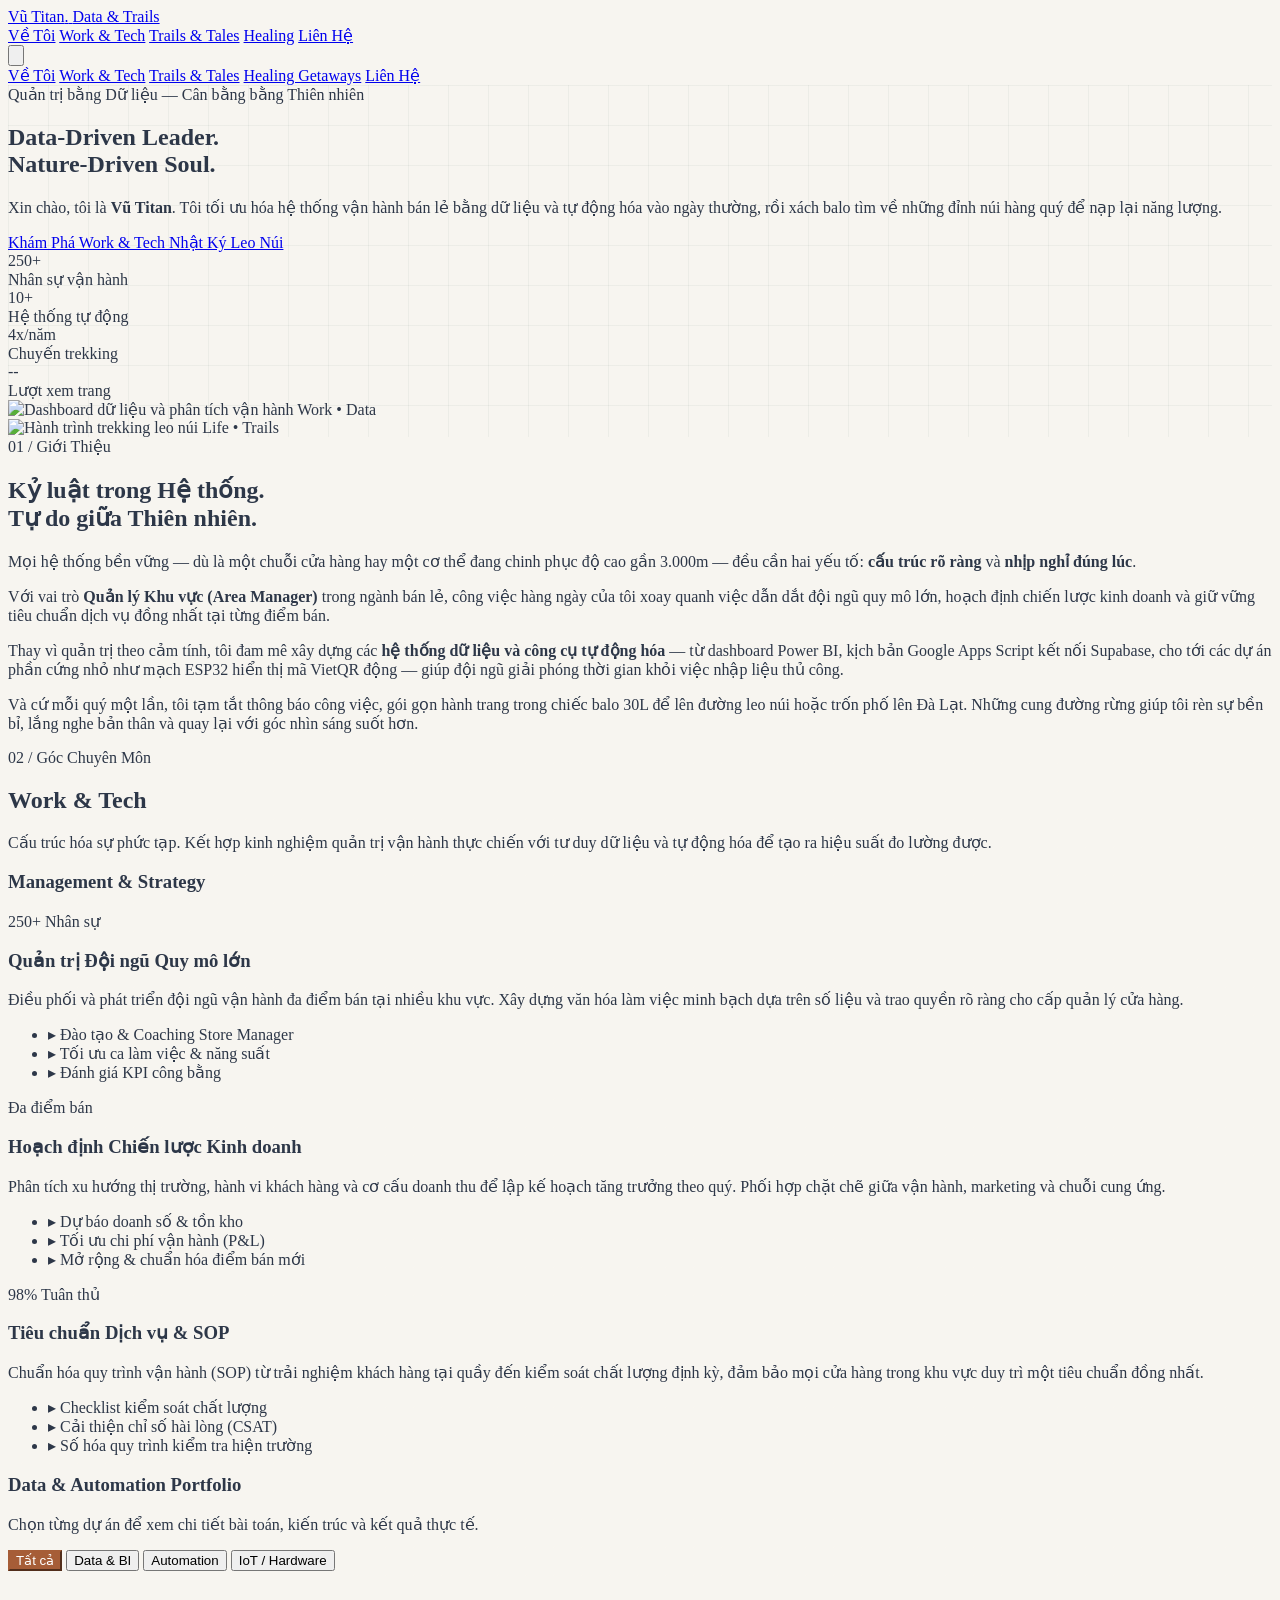
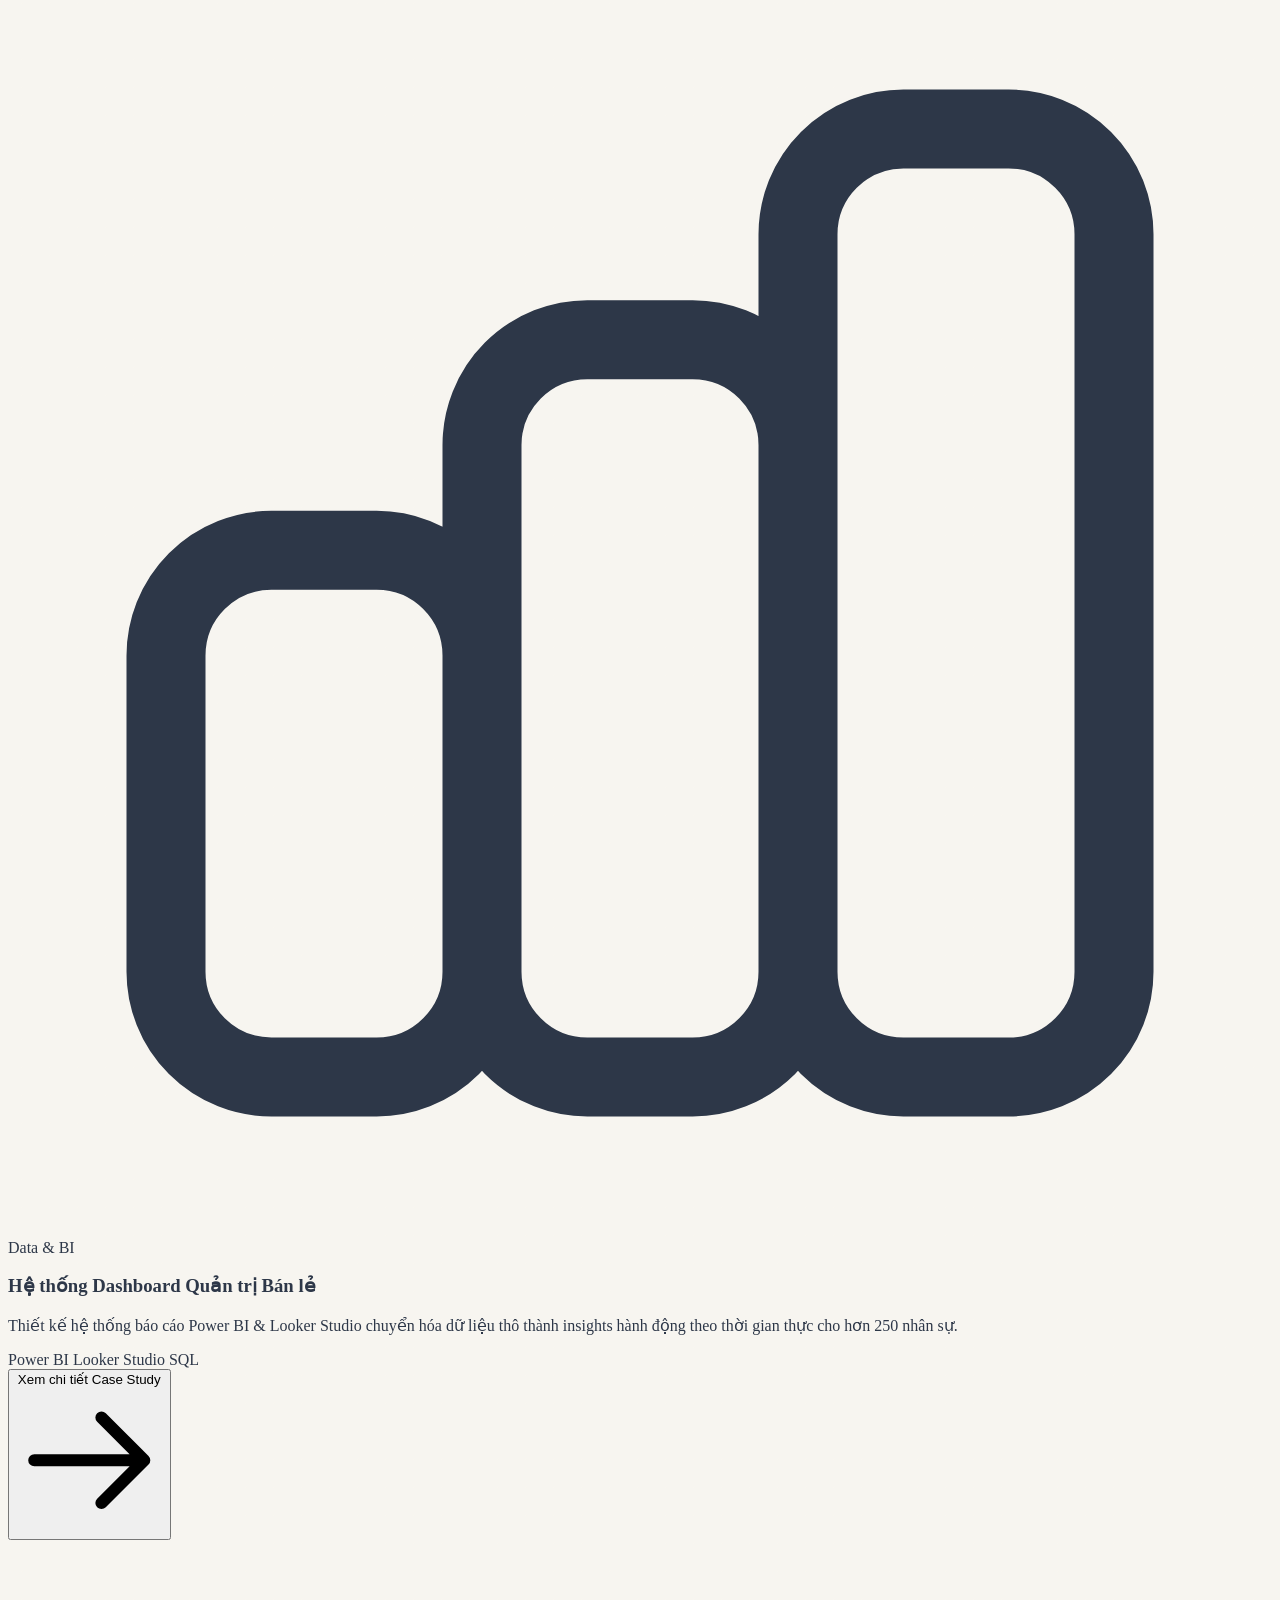
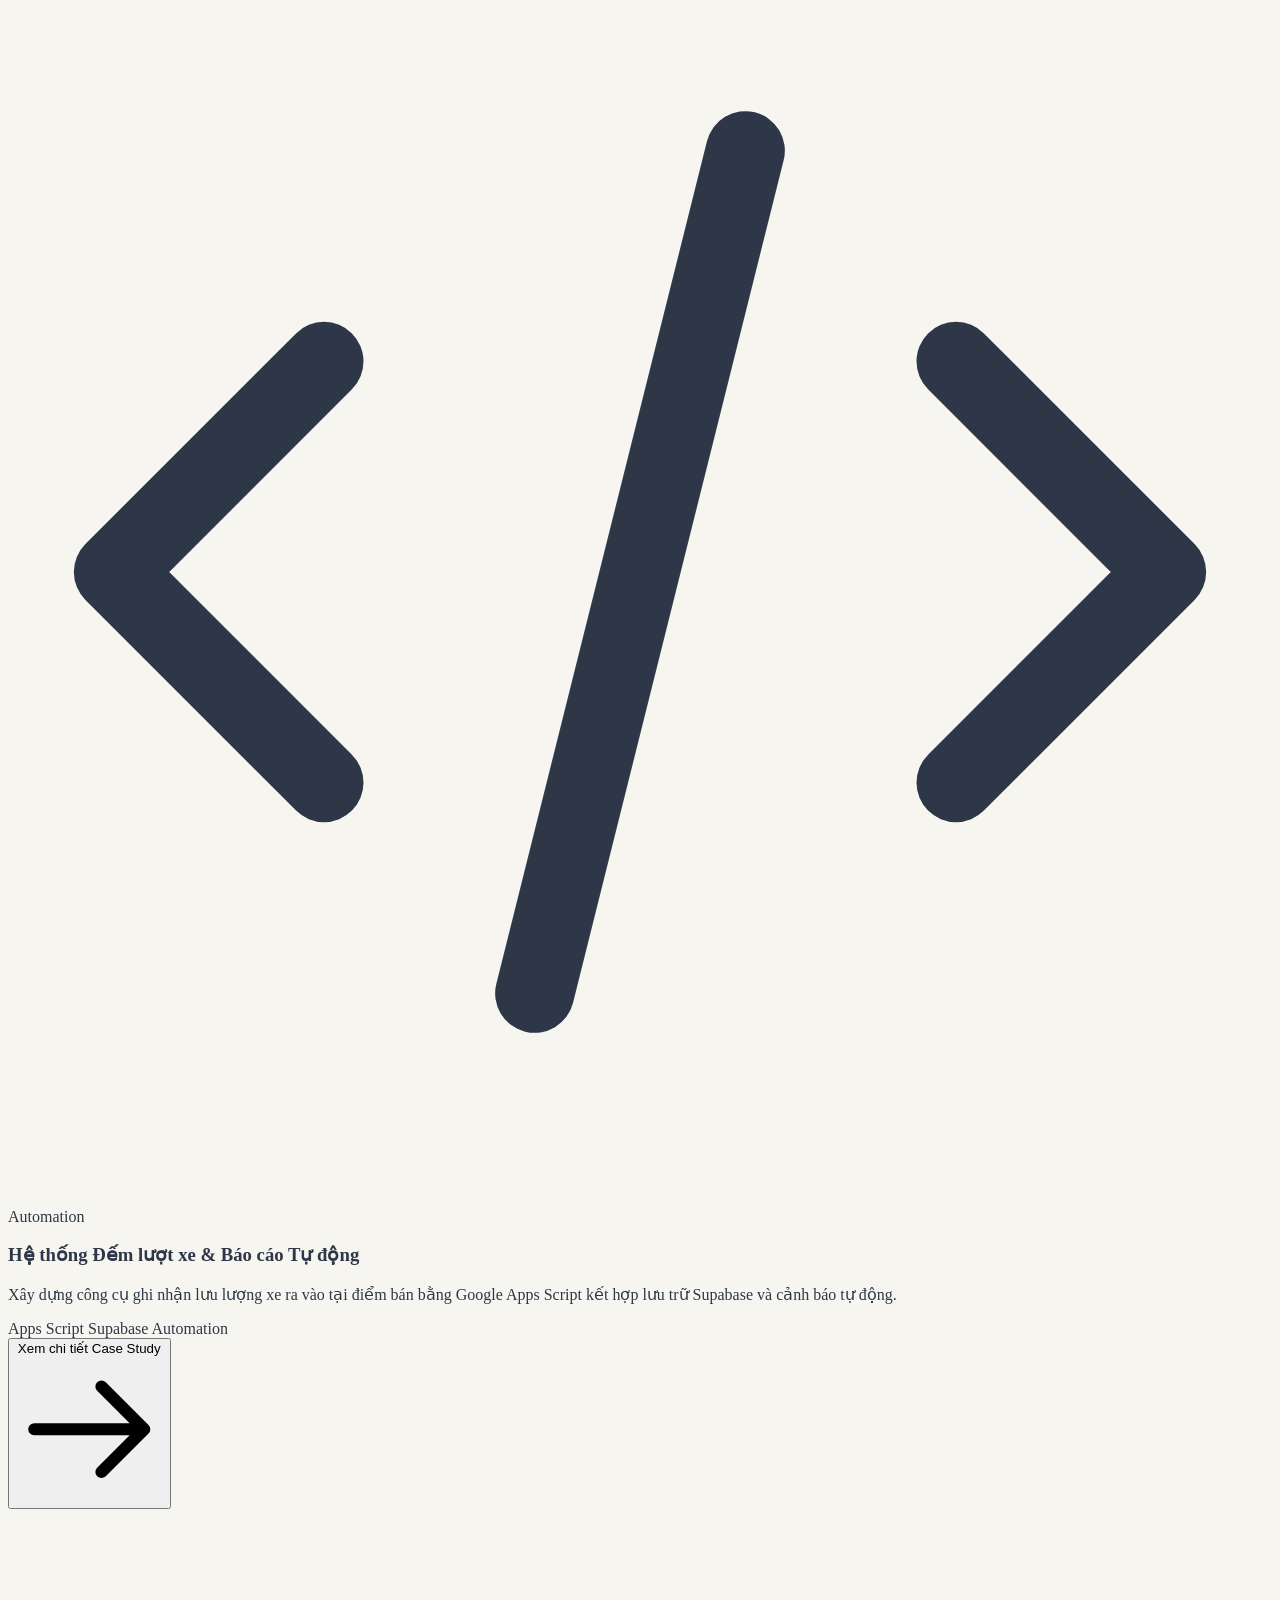
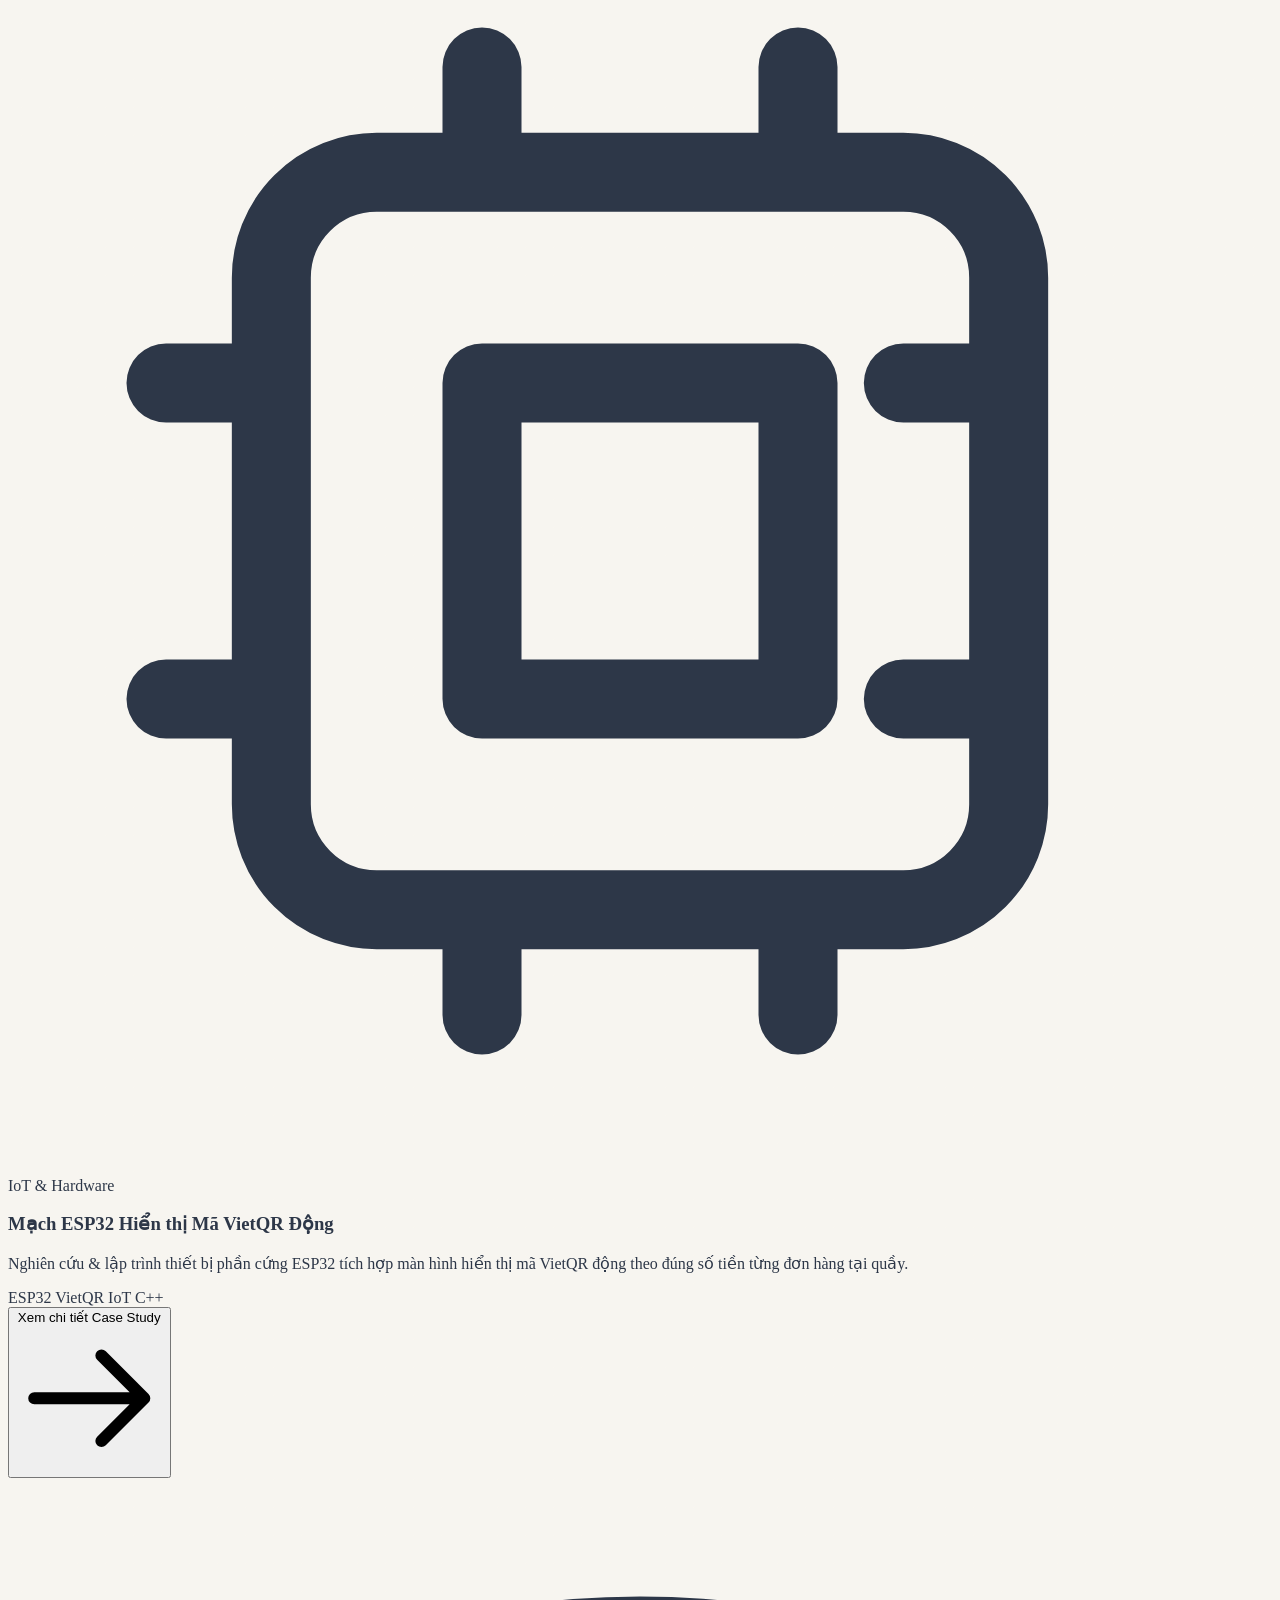
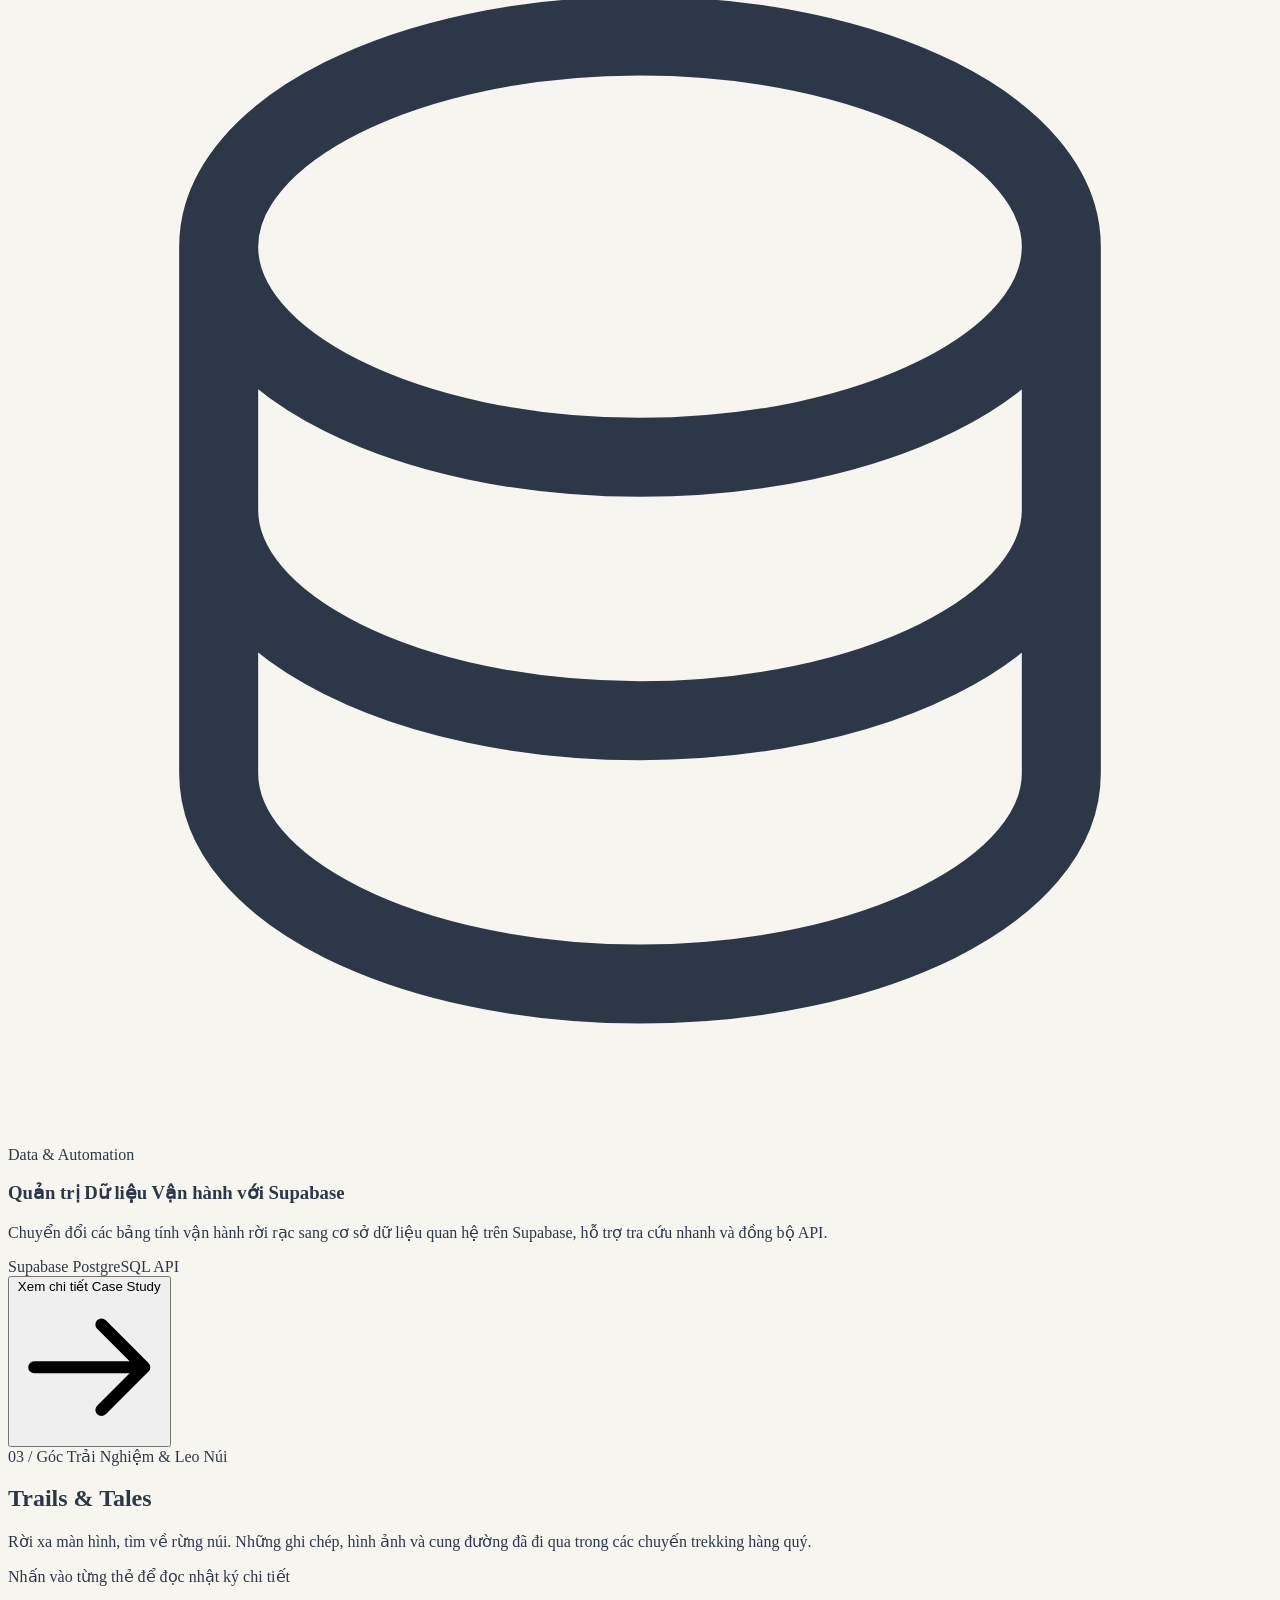
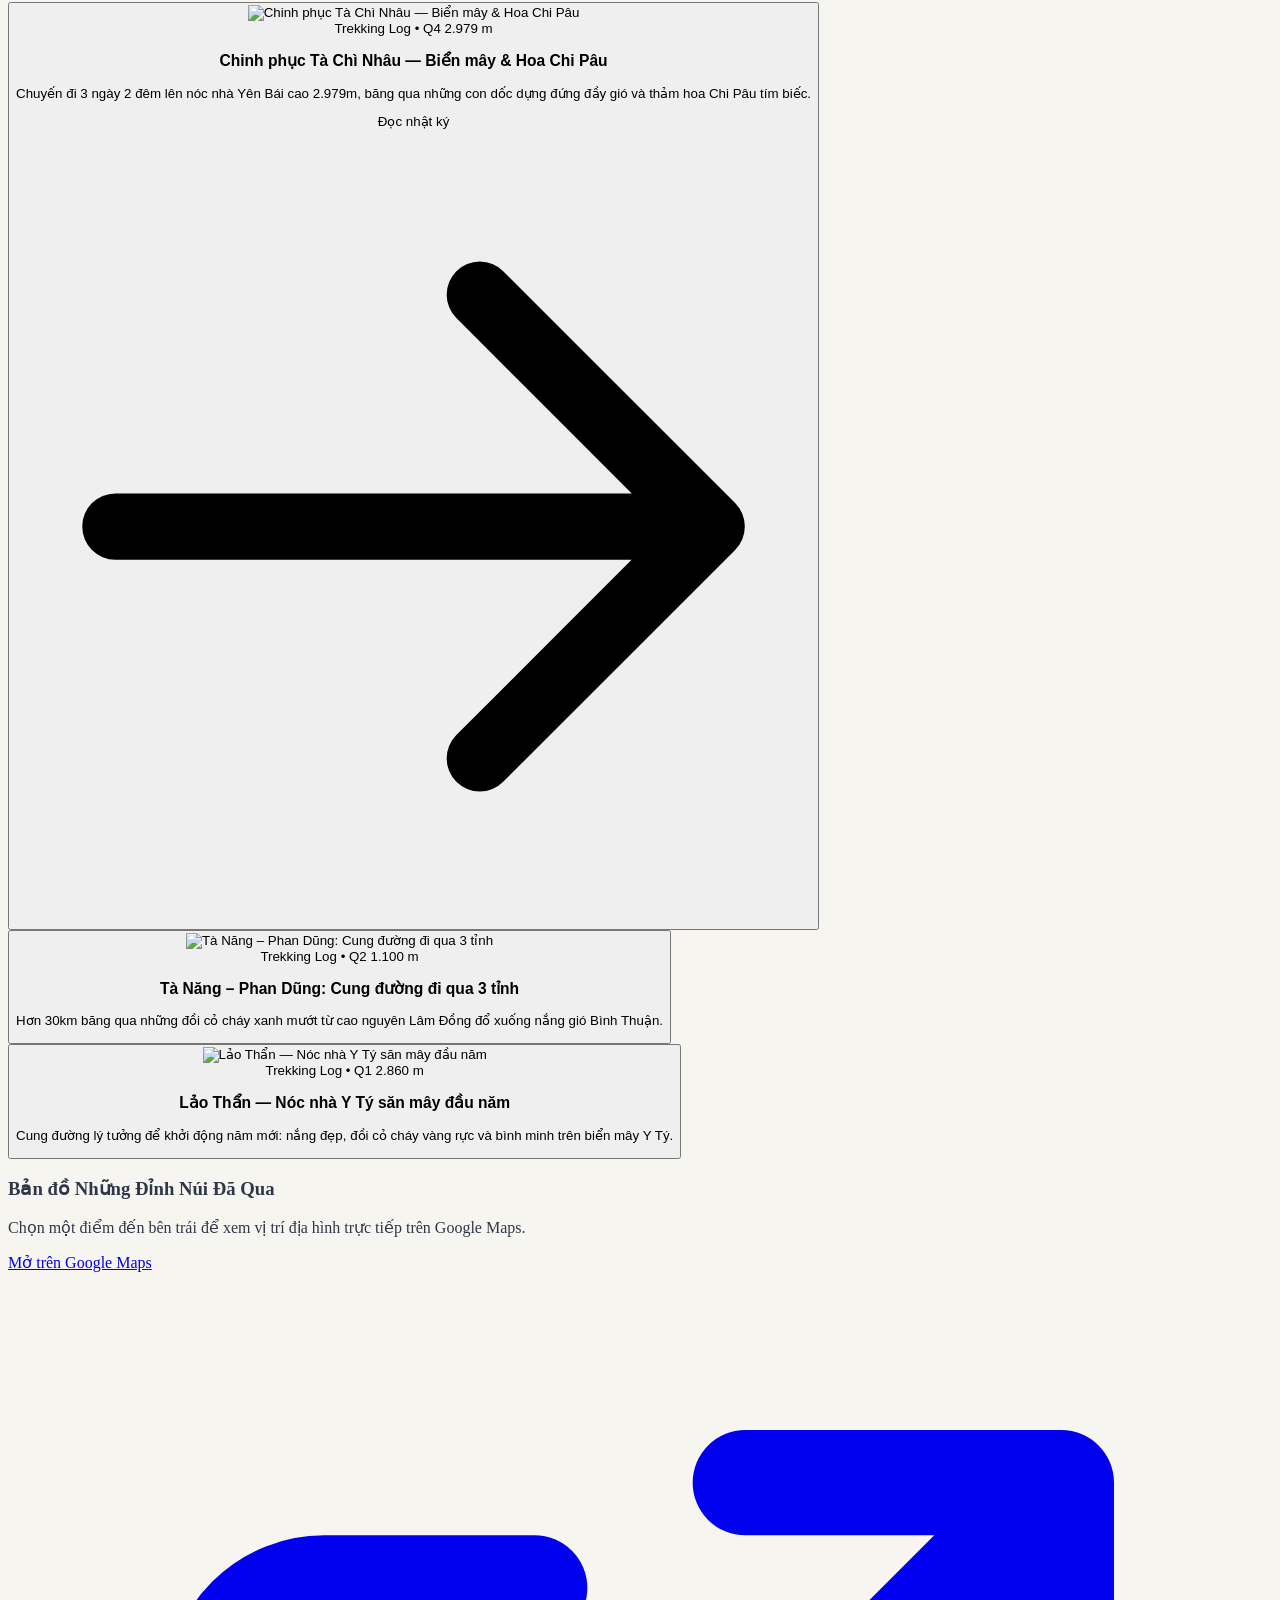
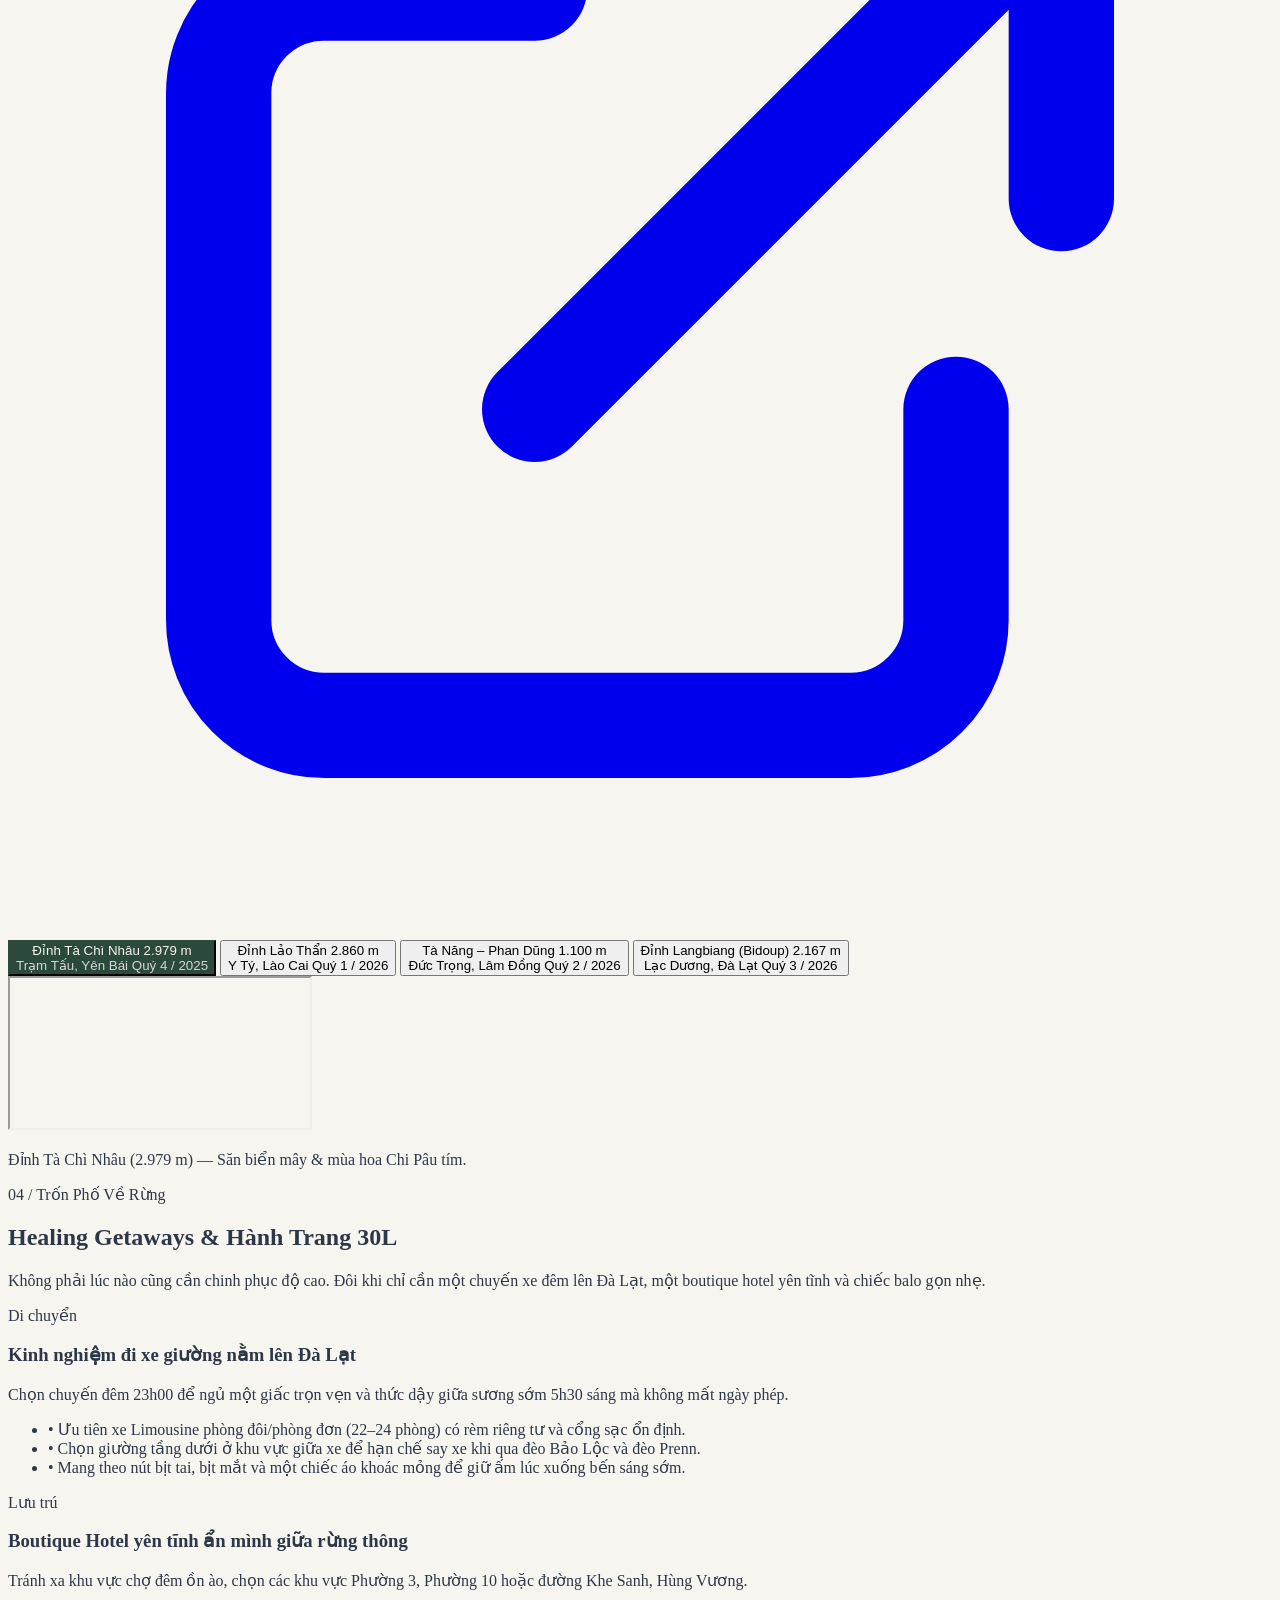
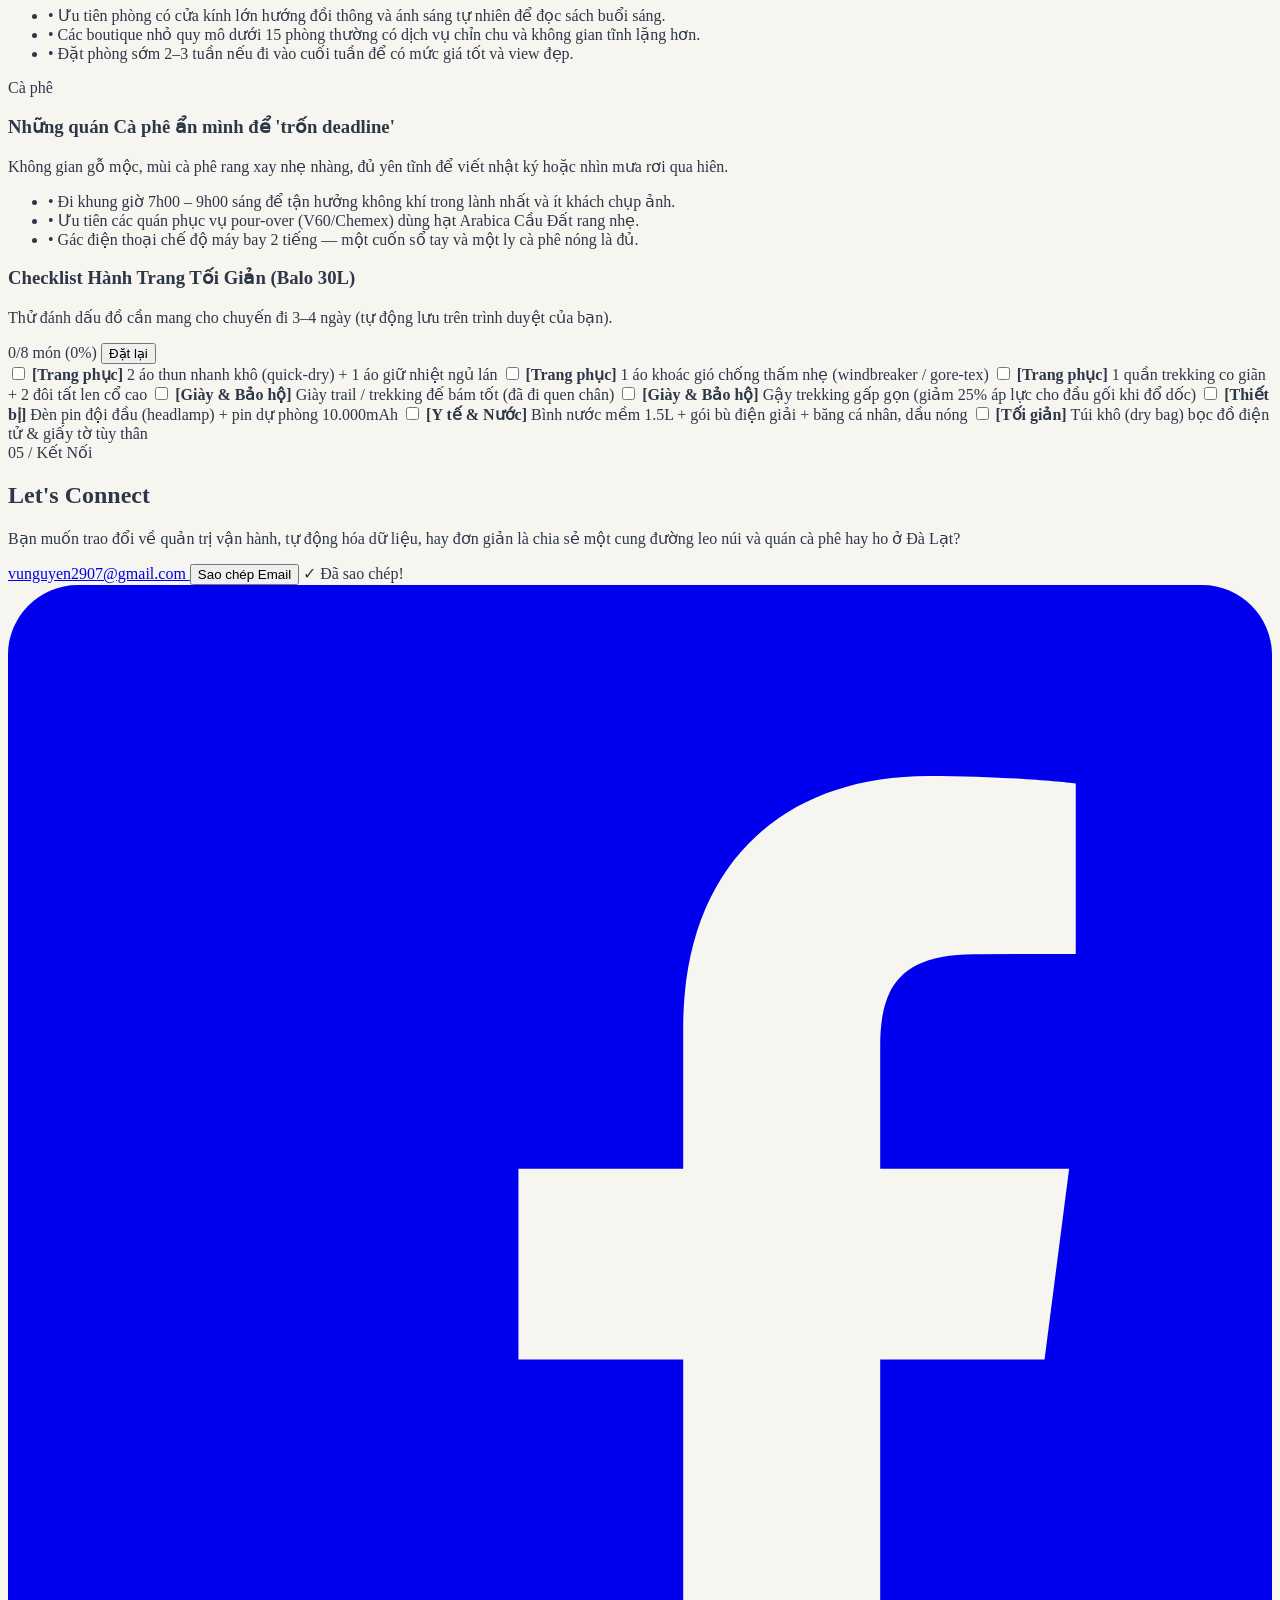
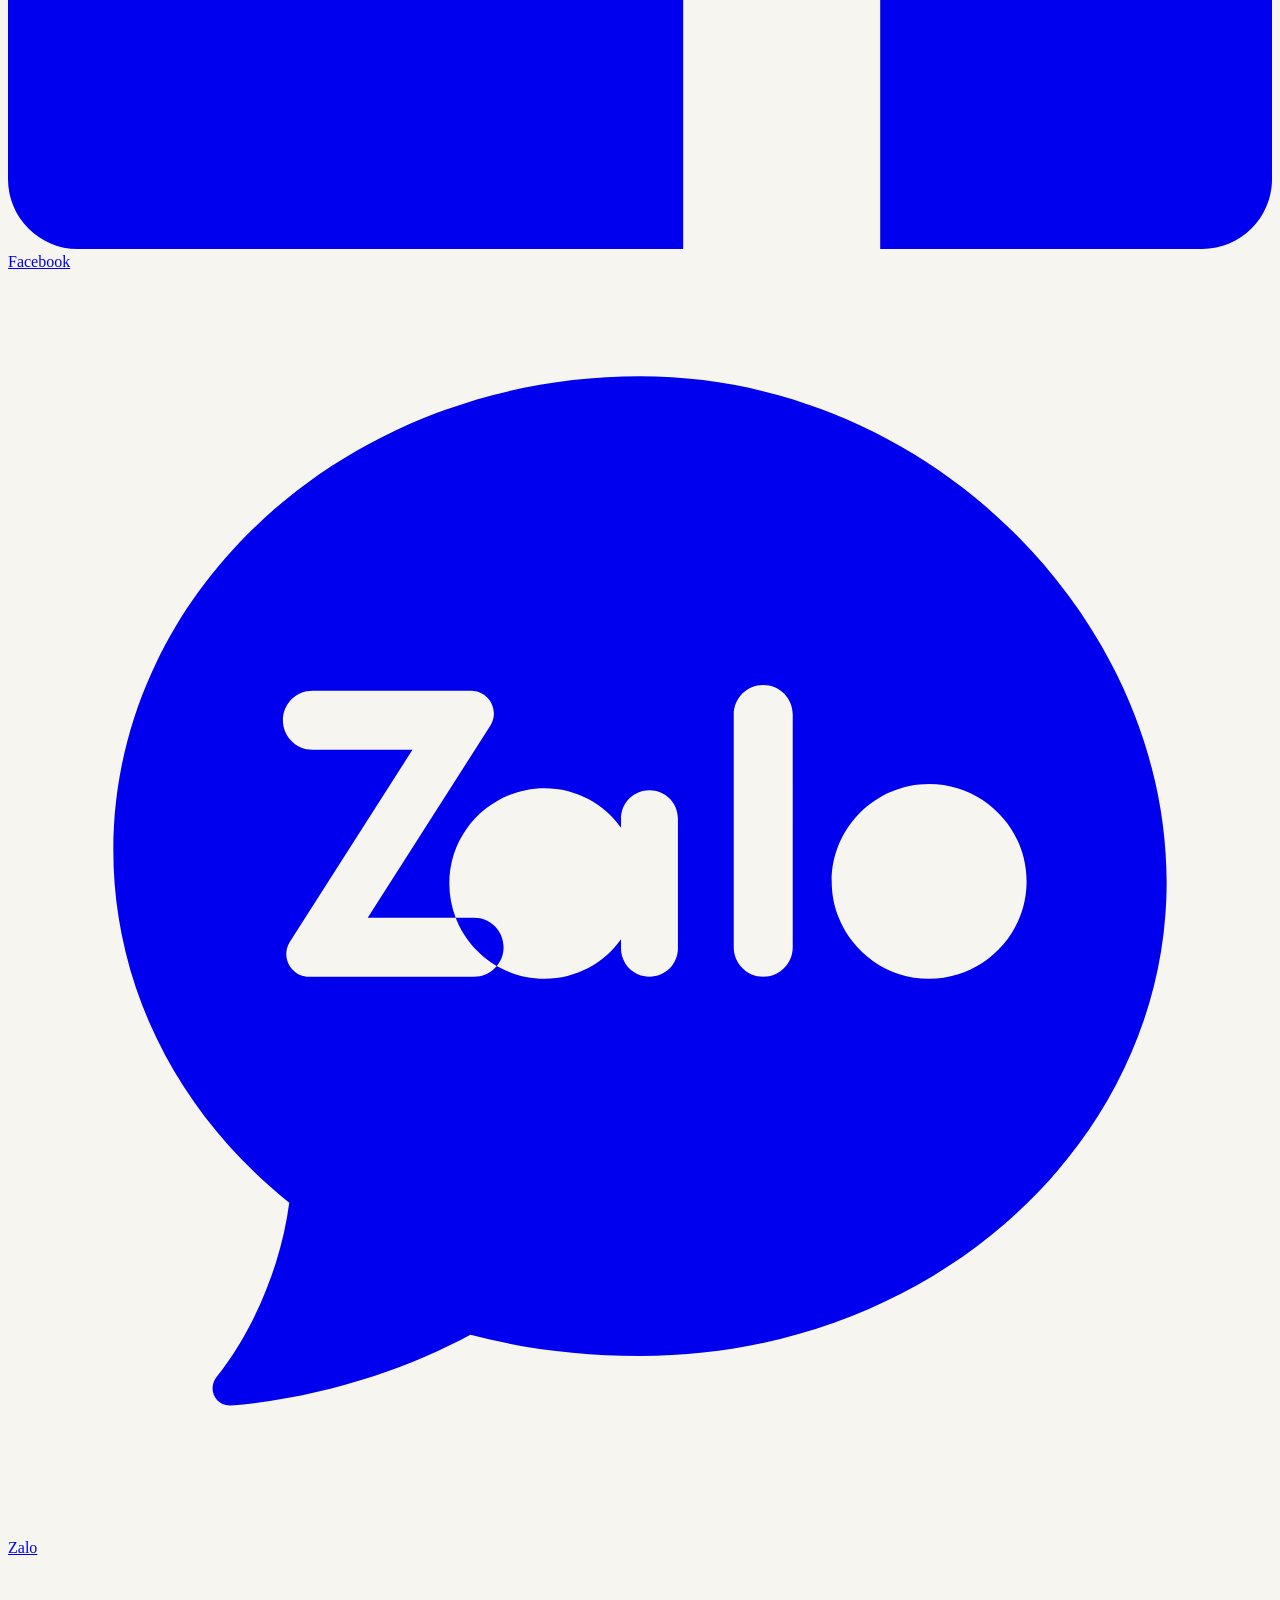
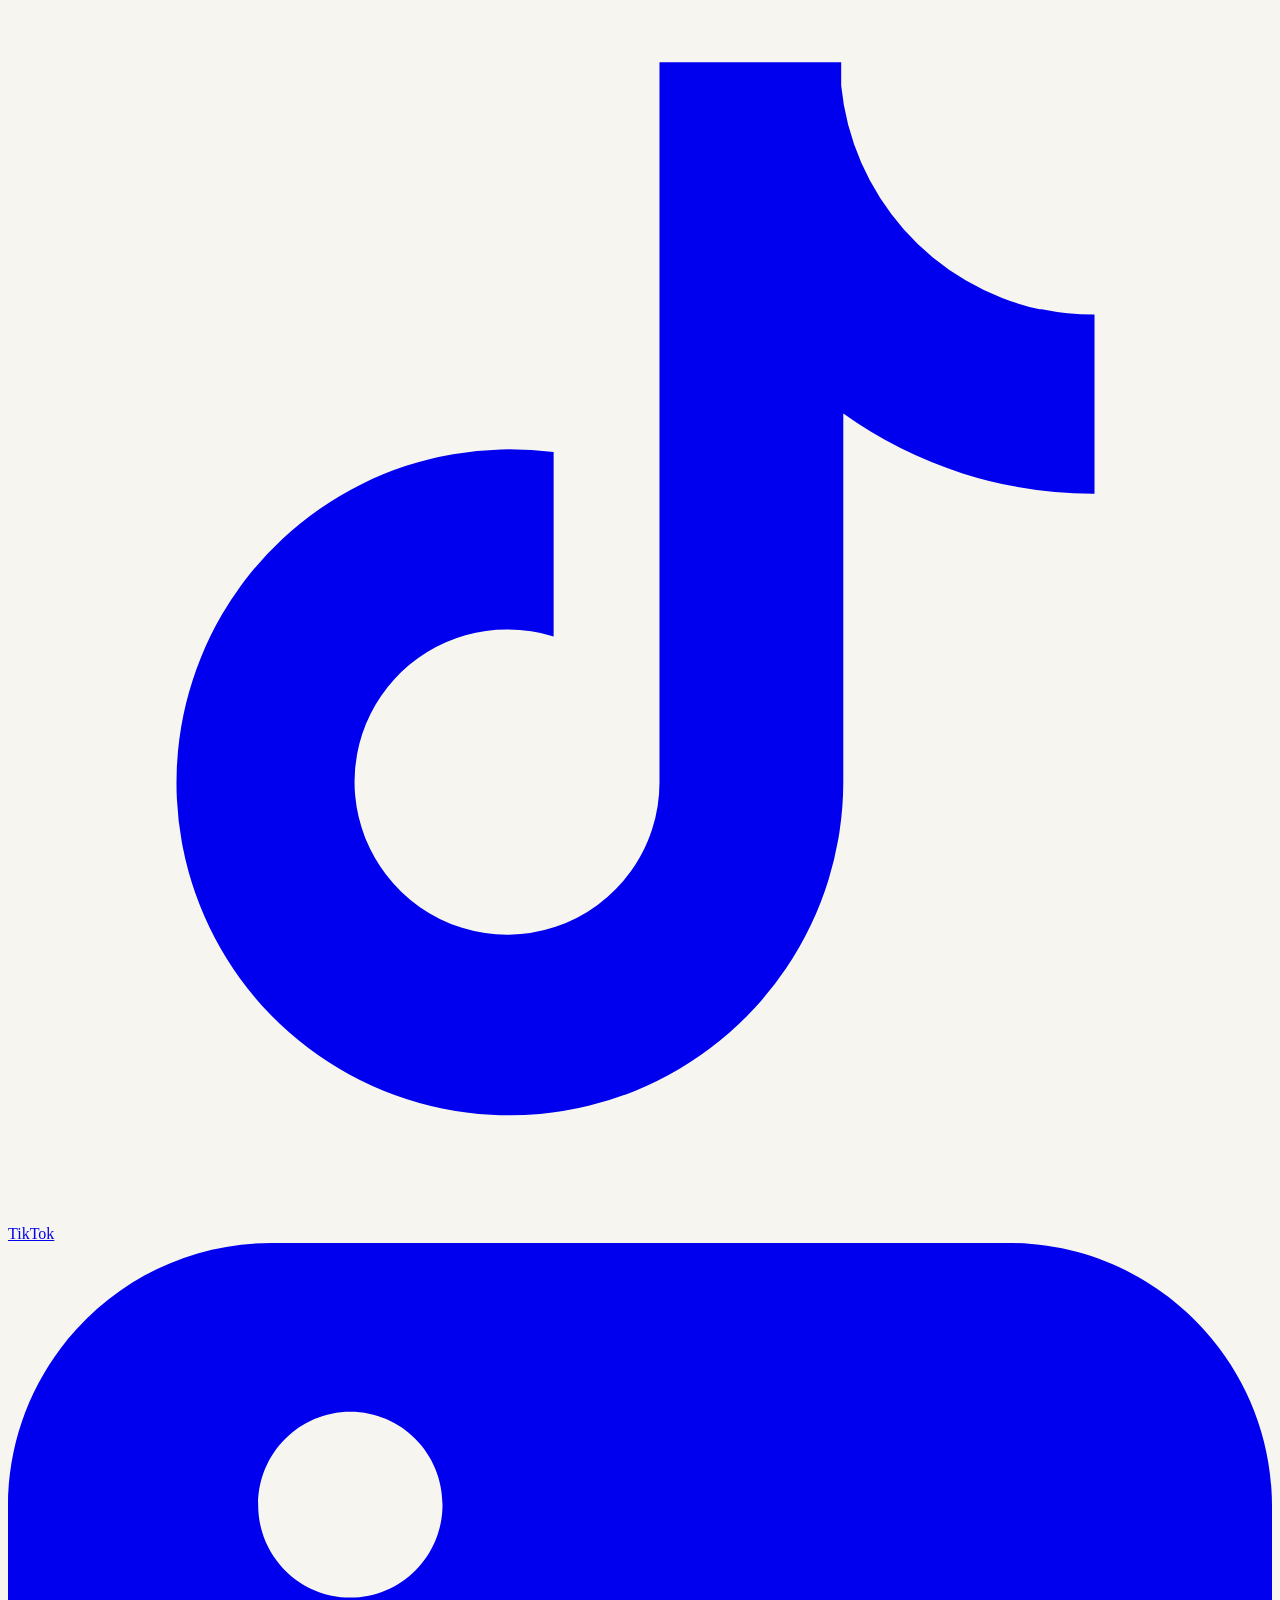
==== commit 601f0e6b: "Rename display brand from Min to Vũ Titan" ====
--- a/index.html
+++ b/index.html
@@ -1,21 +1,26 @@
 <!DOCTYPE html>
 <html lang="vi" class="scroll-smooth">
+
 <head>
     <meta charset="UTF-8">
     <meta name="viewport" content="width=device-width, initial-scale=1.0">
-    <title>Min | Data-Driven Leader • Nature-Driven Soul</title>
-    <meta name="description" content="Trang web cá nhân phi thương mại của Min — Area Manager đam mê dữ liệu, tự động hóa vận hành bán lẻ và những chuyến leo núi hàng quý.">
-    <meta name="author" content="Min">
+    <title>Vũ Titan | Data-Driven Leader • Nature-Driven Soul</title>
+    <meta name="description"
+        content="Trang web cá nhân phi thương mại của Vũ Titan — Area Manager đam mê dữ liệu, tự động hóa vận hành bán lẻ và những chuyến leo núi hàng quý.">
+    <meta name="author" content="Vũ Titan">
 
     <!-- Open Graph / Social Sharing -->
     <meta property="og:type" content="website">
-    <meta property="og:title" content="Min | Data-Driven Leader • Nature-Driven Soul">
-    <meta property="og:description" content="Quản trị bằng Dữ liệu — Cân bằng bằng Thiên nhiên. Hồ sơ năng lực Work & Tech kết hợp Nhật ký Leo núi Trails & Tales.">
-    <meta property="og:image" content="https://images.unsplash.com/photo-1464822759023-fed622ff2c3b?q=80&w=1200&auto=format&fit=crop">
+    <meta property="og:title" content="Vũ Titan | Data-Driven Leader • Nature-Driven Soul">
+    <meta property="og:description"
+        content="Quản trị bằng Dữ liệu — Cân bằng bằng Thiên nhiên. Hồ sơ năng lực Work & Tech kết hợp Nhật ký Leo núi Trails & Tales.">
+    <meta property="og:image"
+        content="https://images.unsplash.com/photo-1464822759023-fed622ff2c3b?q=80&w=1200&auto=format&fit=crop">
     <meta name="twitter:card" content="summary_large_image">
 
     <!-- Inline SVG Favicon -->
-    <link rel="icon" type="image/svg+xml" href="data:image/svg+xml,%3Csvg xmlns='http://www.w3.org/2000/svg' viewBox='0 0 64 64'%3E%3Crect width='64' height='64' fill='%232C4A3B'/%3E%3Ctext x='50%25' y='54%25' dominant-baseline='middle' text-anchor='middle' font-family='Inter,sans-serif' font-weight='700' font-size='34' fill='%23F7F5F0'%3EM%3C/text%3E%3Ccircle cx='49' cy='46' r='5' fill='%23A65D37'/%3E%3C/svg%3E">
+    <link rel="icon" type="image/svg+xml"
+        href="data:image/svg+xml,%3Csvg xmlns='http://www.w3.org/2000/svg' viewBox='0 0 64 64'%3E%3Crect width='64' height='64' fill='%232C4A3B'/%3E%3Ctext x='50%25' y='54%25' dominant-baseline='middle' text-anchor='middle' font-family='Inter,sans-serif' font-weight='700' font-size='28' fill='%23F7F5F0'%3EVT%3C/text%3E%3Ccircle cx='53' cy='48' r='4' fill='%23E89B6C'/%3E%3C/svg%3E">
 
     <!-- =================================================================
          GOOGLE ANALYTICS 4 (GA4) — GHI NHẬN SỐ LƯỢT XEM TỪ GOOGLE
@@ -23,7 +28,7 @@
     <script async src="https://www.googletagmanager.com/gtag/js?id=G-HEQXCRJR2F"></script>
     <script>
         window.dataLayer = window.dataLayer || [];
-        function gtag(){ dataLayer.push(arguments); }
+        function gtag() { dataLayer.push(arguments); }
         gtag('js', new Date());
         gtag('config', 'G-HEQXCRJR2F', {
             page_title: document.title,
@@ -34,7 +39,9 @@
     <!-- Google Fonts: Inter & JetBrains Mono -->
     <link rel="preconnect" href="https://fonts.googleapis.com">
     <link rel="preconnect" href="https://fonts.gstatic.com" crossorigin>
-    <link href="https://fonts.googleapis.com/css2?family=Inter:wght@300;400;500;600;700;800&family=JetBrains+Mono:wght@400;500;600&display=swap" rel="stylesheet">
+    <link
+        href="https://fonts.googleapis.com/css2?family=Inter:wght@300;400;500;600;700;800&family=JetBrains+Mono:wght@400;500;600&display=swap"
+        rel="stylesheet">
 
     <!-- Tailwind CSS CDN -->
     <script src="https://cdn.tailwindcss.com"></script>
@@ -64,45 +71,52 @@
     <!-- Custom Styles -->
     <link rel="stylesheet" href="assets/css/style.css">
 </head>
+
 <body class="font-sans text-dark-gray bg-rustic-bg antialiased selection:bg-terracotta selection:text-white">
 
     <!-- ==================== NAVIGATION ==================== -->
     <header>
-        <nav class="fixed w-full z-50 top-0 transition-all duration-300 backdrop-blur-md bg-rustic-bg/80 border-b border-forest/10" id="navbar">
+        <nav class="fixed w-full z-50 top-0 transition-all duration-300 backdrop-blur-md bg-rustic-bg/80 border-b border-forest/10"
+            id="navbar">
             <div class="max-w-7xl mx-auto px-4 sm:px-6 lg:px-8">
                 <div class="flex justify-between items-center h-20">
                     <!-- Brand -->
                     <a href="#home" class="flex items-center gap-2.5 group">
                         <span class="text-2xl font-extrabold tracking-tighter text-forest">
-                            Min<span class="text-terracotta">.</span>
+                            Vũ Titan<span class="text-terracotta">.</span>
                         </span>
-                        <span class="hidden sm:inline-block text-[11px] font-mono uppercase tracking-widest text-forest/60 border-l border-forest/20 pl-2.5">
+                        <span
+                            class="hidden sm:inline-block text-[11px] font-mono uppercase tracking-widest text-forest/60 border-l border-forest/20 pl-2.5">
                             Data & Trails
                         </span>
                     </a>
 
                     <!-- Desktop Menu -->
                     <div class="hidden md:flex items-center space-x-8">
-                        <a href="#about" class="nav-link text-sm text-forest hover:text-terracotta font-medium transition-colors">Về Tôi</a>
-                        <a href="#work" class="nav-link text-sm text-forest hover:text-terracotta font-medium transition-colors">Work & Tech</a>
-                        <a href="#trails" class="nav-link text-sm text-forest hover:text-terracotta font-medium transition-colors">Trails & Tales</a>
-                        <a href="#healing" class="nav-link text-sm text-forest hover:text-terracotta font-medium transition-colors">Healing</a>
-                        <a href="#contact" class="px-5 py-2.5 bg-forest text-rustic-bg text-sm font-medium hover:bg-forest-light transition-colors">
+                        <a href="#about"
+                            class="nav-link text-sm text-forest hover:text-terracotta font-medium transition-colors">Về
+                            Tôi</a>
+                        <a href="#work"
+                            class="nav-link text-sm text-forest hover:text-terracotta font-medium transition-colors">Work
+                            & Tech</a>
+                        <a href="#trails"
+                            class="nav-link text-sm text-forest hover:text-terracotta font-medium transition-colors">Trails
+                            & Tales</a>
+                        <a href="#healing"
+                            class="nav-link text-sm text-forest hover:text-terracotta font-medium transition-colors">Healing</a>
+                        <a href="#contact"
+                            class="px-5 py-2.5 bg-forest text-rustic-bg text-sm font-medium hover:bg-forest-light transition-colors">
                             Liên Hệ
                         </a>
                     </div>
 
                     <!-- Mobile Menu Button -->
                     <div class="md:hidden flex items-center">
-                        <button
-                            id="mobile-menu-btn"
-                            type="button"
-                            aria-label="Mở menu điều hướng"
-                            aria-expanded="false"
-                            class="text-forest hover:text-terracotta p-2 focus:outline-none"
-                        >
+                        <button id="mobile-menu-btn" type="button" aria-label="Mở menu điều hướng" aria-expanded="false"
+                            class="text-forest hover:text-terracotta p-2 focus:outline-none">
                             <svg class="h-6 w-6" fill="none" viewBox="0 0 24 24" stroke="currentColor">
-                                <path stroke-linecap="round" stroke-linejoin="round" stroke-width="2" d="M4 6h16M4 12h16M4 18h16"/>
+                                <path stroke-linecap="round" stroke-linejoin="round" stroke-width="2"
+                                    d="M4 6h16M4 12h16M4 18h16" />
                             </svg>
                         </button>
                     </div>
@@ -110,42 +124,53 @@
             </div>
 
             <!-- Mobile Dropdown Menu -->
-            <div id="mobile-menu" class="hidden md:hidden bg-rustic-bg border-b border-forest/15 px-4 pt-2 pb-6 space-y-2 shadow-lg">
+            <div id="mobile-menu"
+                class="hidden md:hidden bg-rustic-bg border-b border-forest/15 px-4 pt-2 pb-6 space-y-2 shadow-lg">
                 <a href="#about" class="block py-2.5 px-3 text-forest font-medium hover:bg-forest/5">Về Tôi</a>
                 <a href="#work" class="block py-2.5 px-3 text-forest font-medium hover:bg-forest/5">Work & Tech</a>
                 <a href="#trails" class="block py-2.5 px-3 text-forest font-medium hover:bg-forest/5">Trails & Tales</a>
-                <a href="#healing" class="block py-2.5 px-3 text-forest font-medium hover:bg-forest/5">Healing Getaways</a>
-                <a href="#contact" class="block py-2.5 px-3 bg-forest text-rustic-bg font-medium text-center mt-2">Liên Hệ</a>
+                <a href="#healing" class="block py-2.5 px-3 text-forest font-medium hover:bg-forest/5">Healing
+                    Getaways</a>
+                <a href="#contact" class="block py-2.5 px-3 bg-forest text-rustic-bg font-medium text-center mt-2">Liên
+                    Hệ</a>
             </div>
         </nav>
     </header>
 
     <main>
         <!-- ==================== HERO SECTION ==================== -->
-        <section id="home" class="relative pt-28 pb-16 lg:pt-36 lg:pb-24 overflow-hidden tech-grid min-h-screen flex items-center">
+        <section id="home"
+            class="relative pt-28 pb-16 lg:pt-36 lg:pb-24 overflow-hidden tech-grid min-h-screen flex items-center">
             <div class="max-w-7xl mx-auto px-4 sm:px-6 lg:px-8 relative z-10 w-full">
                 <div class="grid lg:grid-cols-2 gap-12 lg:gap-16 items-center">
                     <!-- Text Content -->
                     <div class="space-y-7">
-                        <div class="inline-flex items-center gap-2 px-4 py-1.5 rounded-full border border-forest/20 bg-forest/5 text-forest text-xs sm:text-sm font-semibold tracking-wide uppercase">
+                        <div
+                            class="inline-flex items-center gap-2 px-4 py-1.5 rounded-full border border-forest/20 bg-forest/5 text-forest text-xs sm:text-sm font-semibold tracking-wide uppercase">
                             <span class="w-2 h-2 rounded-full bg-terracotta"></span>
                             Quản trị bằng Dữ liệu — Cân bằng bằng Thiên nhiên
                         </div>
 
-                        <h1 class="text-4xl sm:text-5xl lg:text-6xl xl:text-7xl font-extrabold text-forest leading-[1.08] tracking-tight">
-                            Data-Driven <span class="text-transparent bg-clip-text bg-gradient-to-r from-forest to-terracotta">Leader.</span><br>
+                        <h1
+                            class="text-4xl sm:text-5xl lg:text-6xl xl:text-7xl font-extrabold text-forest leading-[1.08] tracking-tight">
+                            Data-Driven <span
+                                class="text-transparent bg-clip-text bg-gradient-to-r from-forest to-terracotta">Leader.</span><br>
                             Nature-Driven <span class="text-terracotta">Soul.</span>
                         </h1>
 
                         <p class="text-base sm:text-lg md:text-xl text-gray-600 leading-relaxed max-w-xl">
-                            Xin chào, tôi là <strong class="text-forest">Min</strong>. Tôi tối ưu hóa hệ thống vận hành bán lẻ bằng dữ liệu và tự động hóa vào ngày thường, rồi xách balo tìm về những đỉnh núi hàng quý để nạp lại năng lượng.
+                            Xin chào, tôi là <strong class="text-forest">Vũ Titan</strong>. Tôi tối ưu hóa hệ thống vận hành
+                            bán lẻ bằng dữ liệu và tự động hóa vào ngày thường, rồi xách balo tìm về những đỉnh núi hàng
+                            quý để nạp lại năng lượng.
                         </p>
 
                         <div class="flex flex-wrap gap-4 pt-2">
-                            <a href="#work" class="px-7 py-3.5 bg-forest text-rustic-bg font-medium hover:bg-forest-light transition-all shadow-lg hover:shadow-xl">
+                            <a href="#work"
+                                class="px-7 py-3.5 bg-forest text-rustic-bg font-medium hover:bg-forest-light transition-all shadow-lg hover:shadow-xl">
                                 Khám Phá Work & Tech
                             </a>
-                            <a href="#trails" class="px-7 py-3.5 bg-transparent text-forest border border-forest font-medium hover:bg-forest/5 transition-all">
+                            <a href="#trails"
+                                class="px-7 py-3.5 bg-transparent text-forest border border-forest font-medium hover:bg-forest/5 transition-all">
                                 Nhật Ký Leo Núi
                             </a>
                         </div>
@@ -165,9 +190,11 @@
                                 <div class="text-xs text-gray-500 mt-0.5">Chuyến trekking</div>
                             </div>
                             <div>
-                                <div class="text-2xl sm:text-3xl font-bold text-forest font-mono flex items-center gap-1.5">
+                                <div
+                                    class="text-2xl sm:text-3xl font-bold text-forest font-mono flex items-center gap-1.5">
                                     <span id="live-view-count">--</span>
-                                    <span class="w-2 h-2 rounded-full bg-emerald-500 animate-pulse" title="Đồng bộ thời gian thực với Supabase"></span>
+                                    <span class="w-2 h-2 rounded-full bg-emerald-500 animate-pulse"
+                                        title="Đồng bộ thời gian thực với Supabase"></span>
                                 </div>
                                 <div class="text-xs text-gray-500 mt-0.5">Lượt xem trang</div>
                             </div>
@@ -177,24 +204,24 @@
                     <!-- Dual Image Split Concept -->
                     <div class="relative w-full h-[380px] sm:h-[460px] lg:h-[580px]">
                         <!-- Tech/Work Image -->
-                        <div class="absolute top-0 right-0 w-[68%] h-[74%] z-10 border-8 border-rustic-bg shadow-2xl img-hover-zoom bg-forest">
-                            <img
-                                src="https://images.unsplash.com/photo-1551288049-bebda4e38f71?q=80&w=900&auto=format&fit=crop"
+                        <div
+                            class="absolute top-0 right-0 w-[68%] h-[74%] z-10 border-8 border-rustic-bg shadow-2xl img-hover-zoom bg-forest">
+                            <img src="https://images.unsplash.com/photo-1551288049-bebda4e38f71?q=80&w=900&auto=format&fit=crop"
                                 alt="Dashboard dữ liệu và phân tích vận hành"
-                                class="w-full h-full object-cover grayscale hover:grayscale-0 transition-all duration-700"
-                            >
-                            <span class="absolute top-3 right-3 px-2.5 py-1 bg-forest/90 text-rustic-bg text-[11px] font-mono uppercase tracking-wider">
+                                class="w-full h-full object-cover grayscale hover:grayscale-0 transition-all duration-700">
+                            <span
+                                class="absolute top-3 right-3 px-2.5 py-1 bg-forest/90 text-rustic-bg text-[11px] font-mono uppercase tracking-wider">
                                 Work • Data
                             </span>
                         </div>
                         <!-- Nature/Trekking Image -->
-                        <div class="absolute bottom-0 left-0 w-[68%] h-[74%] z-20 border-8 border-rustic-bg shadow-2xl img-hover-zoom bg-forest">
-                            <img
-                                src="https://images.unsplash.com/photo-1551632811-561732d1e306?q=80&w=900&auto=format&fit=crop"
+                        <div
+                            class="absolute bottom-0 left-0 w-[68%] h-[74%] z-20 border-8 border-rustic-bg shadow-2xl img-hover-zoom bg-forest">
+                            <img src="https://images.unsplash.com/photo-1551632811-561732d1e306?q=80&w=900&auto=format&fit=crop"
                                 alt="Hành trình trekking leo núi"
-                                class="w-full h-full object-cover grayscale hover:grayscale-0 transition-all duration-700"
-                            >
-                            <span class="absolute bottom-3 left-3 px-2.5 py-1 bg-terracotta/95 text-white text-[11px] font-mono uppercase tracking-wider">
+                                class="w-full h-full object-cover grayscale hover:grayscale-0 transition-all duration-700">
+                            <span
+                                class="absolute bottom-3 left-3 px-2.5 py-1 bg-terracotta/95 text-white text-[11px] font-mono uppercase tracking-wider">
                                 Life • Trails
                             </span>
                         </div>
@@ -208,25 +235,35 @@
             <div class="max-w-7xl mx-auto px-4 sm:px-6 lg:px-8">
                 <div class="grid lg:grid-cols-12 gap-10 lg:gap-16 items-start">
                     <div class="lg:col-span-5 reveal">
-                        <span class="text-xs font-mono uppercase tracking-widest text-terracotta font-semibold">01 / Giới Thiệu</span>
+                        <span class="text-xs font-mono uppercase tracking-widest text-terracotta font-semibold">01 /
+                            Giới Thiệu</span>
                         <h2 class="text-3xl md:text-4xl font-bold text-forest mt-2 mb-4 tracking-tight">
                             Kỷ luật trong Hệ thống.<br>Tự do giữa Thiên nhiên.
                         </h2>
                         <div class="w-16 h-1 bg-terracotta mb-6"></div>
                         <p class="text-gray-600 leading-relaxed">
-                            Mọi hệ thống bền vững — dù là một chuỗi cửa hàng hay một cơ thể đang chinh phục độ cao gần 3.000m — đều cần hai yếu tố: <strong>cấu trúc rõ ràng</strong> và <strong>nhịp nghỉ đúng lúc</strong>.
+                            Mọi hệ thống bền vững — dù là một chuỗi cửa hàng hay một cơ thể đang chinh phục độ cao gần
+                            3.000m — đều cần hai yếu tố: <strong>cấu trúc rõ ràng</strong> và <strong>nhịp nghỉ đúng
+                                lúc</strong>.
                         </p>
                     </div>
 
                     <div class="lg:col-span-7 space-y-5 text-gray-700 leading-relaxed reveal">
                         <p>
-                            Với vai trò <strong>Quản lý Khu vực (Area Manager)</strong> trong ngành bán lẻ, công việc hàng ngày của tôi xoay quanh việc dẫn dắt đội ngũ quy mô lớn, hoạch định chiến lược kinh doanh và giữ vững tiêu chuẩn dịch vụ đồng nhất tại từng điểm bán.
+                            Với vai trò <strong>Quản lý Khu vực (Area Manager)</strong> trong ngành bán lẻ, công việc
+                            hàng ngày của tôi xoay quanh việc dẫn dắt đội ngũ quy mô lớn, hoạch định chiến lược kinh
+                            doanh và giữ vững tiêu chuẩn dịch vụ đồng nhất tại từng điểm bán.
                         </p>
                         <p>
-                            Thay vì quản trị theo cảm tính, tôi đam mê xây dựng các <strong>hệ thống dữ liệu và công cụ tự động hóa</strong> — từ dashboard Power BI, kịch bản Google Apps Script kết nối Supabase, cho tới các dự án phần cứng nhỏ như mạch ESP32 hiển thị mã VietQR động — giúp đội ngũ giải phóng thời gian khỏi việc nhập liệu thủ công.
+                            Thay vì quản trị theo cảm tính, tôi đam mê xây dựng các <strong>hệ thống dữ liệu và công cụ
+                                tự động hóa</strong> — từ dashboard Power BI, kịch bản Google Apps Script kết nối
+                            Supabase, cho tới các dự án phần cứng nhỏ như mạch ESP32 hiển thị mã VietQR động — giúp đội
+                            ngũ giải phóng thời gian khỏi việc nhập liệu thủ công.
                         </p>
                         <p>
-                            Và cứ mỗi quý một lần, tôi tạm tắt thông báo công việc, gói gọn hành trang trong chiếc balo 30L để lên đường leo núi hoặc trốn phố lên Đà Lạt. Những cung đường rừng giúp tôi rèn sự bền bỉ, lắng nghe bản thân và quay lại với góc nhìn sáng suốt hơn.
+                            Và cứ mỗi quý một lần, tôi tạm tắt thông báo công việc, gói gọn hành trang trong chiếc balo
+                            30L để lên đường leo núi hoặc trốn phố lên Đà Lạt. Những cung đường rừng giúp tôi rèn sự bền
+                            bỉ, lắng nghe bản thân và quay lại với góc nhìn sáng suốt hơn.
                         </p>
                     </div>
                 </div>
@@ -238,13 +275,15 @@
             <div class="max-w-7xl mx-auto px-4 sm:px-6 lg:px-8">
                 <!-- Section Header -->
                 <div class="mb-16 reveal">
-                    <span class="text-xs font-mono uppercase tracking-widest text-terracotta-light font-semibold">02 / Góc Chuyên Môn</span>
+                    <span class="text-xs font-mono uppercase tracking-widest text-terracotta-light font-semibold">02 /
+                        Góc Chuyên Môn</span>
                     <h2 class="text-3xl md:text-5xl font-bold mt-2 mb-4 tracking-tight text-white">
                         Work & <span class="text-terracotta-light">Tech</span>
                     </h2>
                     <div class="w-20 h-1 bg-terracotta-light"></div>
                     <p class="mt-6 text-gray-200 max-w-2xl text-base sm:text-lg leading-relaxed">
-                        Cấu trúc hóa sự phức tạp. Kết hợp kinh nghiệm quản trị vận hành thực chiến với tư duy dữ liệu và tự động hóa để tạo ra hiệu suất đo lường được.
+                        Cấu trúc hóa sự phức tạp. Kết hợp kinh nghiệm quản trị vận hành thực chiến với tư duy dữ liệu và
+                        tự động hóa để tạo ra hiệu suất đo lường được.
                     </p>
                 </div>
 
@@ -264,21 +303,26 @@
                     <div class="flex flex-col md:flex-row md:items-center justify-between gap-4 mb-8">
                         <div>
                             <h3 class="text-xl md:text-2xl font-bold text-white">Data & Automation Portfolio</h3>
-                            <p class="text-sm text-gray-400 mt-1">Chọn từng dự án để xem chi tiết bài toán, kiến trúc và kết quả thực tế.</p>
+                            <p class="text-sm text-gray-400 mt-1">Chọn từng dự án để xem chi tiết bài toán, kiến trúc và
+                                kết quả thực tế.</p>
                         </div>
 
                         <!-- Filter Buttons -->
                         <div class="flex flex-wrap gap-2" role="group" aria-label="Lọc dự án">
-                            <button type="button" data-filter="all" class="filter-btn active px-4 py-1.5 text-xs font-mono border border-rustic-bg/25 text-rustic-bg hover:border-terracotta transition-colors">
+                            <button type="button" data-filter="all"
+                                class="filter-btn active px-4 py-1.5 text-xs font-mono border border-rustic-bg/25 text-rustic-bg hover:border-terracotta transition-colors">
                                 Tất cả
                             </button>
-                            <button type="button" data-filter="data" class="filter-btn px-4 py-1.5 text-xs font-mono border border-rustic-bg/25 text-rustic-bg hover:border-terracotta transition-colors">
+                            <button type="button" data-filter="data"
+                                class="filter-btn px-4 py-1.5 text-xs font-mono border border-rustic-bg/25 text-rustic-bg hover:border-terracotta transition-colors">
                                 Data & BI
                             </button>
-                            <button type="button" data-filter="automation" class="filter-btn px-4 py-1.5 text-xs font-mono border border-rustic-bg/25 text-rustic-bg hover:border-terracotta transition-colors">
+                            <button type="button" data-filter="automation"
+                                class="filter-btn px-4 py-1.5 text-xs font-mono border border-rustic-bg/25 text-rustic-bg hover:border-terracotta transition-colors">
                                 Automation
                             </button>
-                            <button type="button" data-filter="iot" class="filter-btn px-4 py-1.5 text-xs font-mono border border-rustic-bg/25 text-rustic-bg hover:border-terracotta transition-colors">
+                            <button type="button" data-filter="iot"
+                                class="filter-btn px-4 py-1.5 text-xs font-mono border border-rustic-bg/25 text-rustic-bg hover:border-terracotta transition-colors">
                                 IoT / Hardware
                             </button>
                         </div>
@@ -297,13 +341,15 @@
                 <!-- Header -->
                 <div class="flex flex-col md:flex-row justify-between items-start md:items-end mb-14 reveal">
                     <div>
-                        <span class="text-xs font-mono uppercase tracking-widest text-terracotta font-semibold">03 / Góc Trải Nghiệm & Leo Núi</span>
+                        <span class="text-xs font-mono uppercase tracking-widest text-terracotta font-semibold">03 / Góc
+                            Trải Nghiệm & Leo Núi</span>
                         <h2 class="text-3xl md:text-5xl font-bold mt-2 mb-4 tracking-tight text-forest">
                             Trails & <span class="text-terracotta">Tales</span>
                         </h2>
                         <div class="w-20 h-1 bg-terracotta"></div>
                         <p class="mt-5 text-gray-600 max-w-2xl text-base sm:text-lg">
-                            Rời xa màn hình, tìm về rừng núi. Những ghi chép, hình ảnh và cung đường đã đi qua trong các chuyến trekking hàng quý.
+                            Rời xa màn hình, tìm về rừng núi. Những ghi chép, hình ảnh và cung đường đã đi qua trong các
+                            chuyến trekking hàng quý.
                         </p>
                     </div>
                     <p class="mt-4 md:mt-0 text-xs font-mono text-forest/70 uppercase tracking-wider">
@@ -321,17 +367,17 @@
                     <div class="flex flex-col sm:flex-row sm:items-center justify-between gap-3 mb-6">
                         <div>
                             <h3 class="text-2xl font-bold text-forest">Bản đồ Những Đỉnh Núi Đã Qua</h3>
-                            <p class="text-sm text-gray-600 mt-1">Chọn một điểm đến bên trái để xem vị trí địa hình trực tiếp trên Google Maps.</p>
-                        </div>
-                        <a
-                            id="peaks-map-link"
-                            href="https://www.google.com/maps"
-                            target="_blank"
+                            <p class="text-sm text-gray-600 mt-1">Chọn một điểm đến bên trái để xem vị trí địa hình trực
+                                tiếp trên Google Maps.</p>
+                        </div>
+                        <a id="peaks-map-link" href="https://www.google.com/maps" target="_blank"
                             rel="noopener noreferrer"
-                            class="inline-flex items-center gap-1.5 text-xs font-mono uppercase tracking-wider text-terracotta hover:text-forest font-semibold"
-                        >
+                            class="inline-flex items-center gap-1.5 text-xs font-mono uppercase tracking-wider text-terracotta hover:text-forest font-semibold">
                             Mở trên Google Maps
-                            <svg class="w-4 h-4" fill="none" stroke="currentColor" viewBox="0 0 24 24"><path stroke-linecap="round" stroke-linejoin="round" stroke-width="2" d="M10 6H6a2 2 0 00-2 2v10a2 2 0 002 2h10a2 2 0 002-2v-4M14 4h6m0 0v6m0-6L10 14"/></svg>
+                            <svg class="w-4 h-4" fill="none" stroke="currentColor" viewBox="0 0 24 24">
+                                <path stroke-linecap="round" stroke-linejoin="round" stroke-width="2"
+                                    d="M10 6H6a2 2 0 00-2 2v10a2 2 0 002 2h10a2 2 0 002-2v-4M14 4h6m0 0v6m0-6L10 14" />
+                            </svg>
                         </a>
                     </div>
 
@@ -343,15 +389,11 @@
 
                         <!-- Google Maps Iframe -->
                         <div class="lg:col-span-8 flex flex-col">
-                            <div class="w-full h-[320px] sm:h-[380px] border border-forest/15 bg-forest/5 overflow-hidden">
-                                <iframe
-                                    id="peaks-map-iframe"
-                                    title="Bản đồ các đỉnh núi đã chinh phục"
-                                    class="w-full h-full border-0"
-                                    loading="lazy"
-                                    referrerpolicy="no-referrer-when-downgrade"
-                                    allowfullscreen
-                                ></iframe>
+                            <div
+                                class="w-full h-[320px] sm:h-[380px] border border-forest/15 bg-forest/5 overflow-hidden">
+                                <iframe id="peaks-map-iframe" title="Bản đồ các đỉnh núi đã chinh phục"
+                                    class="w-full h-full border-0" loading="lazy"
+                                    referrerpolicy="no-referrer-when-downgrade" allowfullscreen></iframe>
                             </div>
                             <p id="peaks-active-note" class="text-xs font-mono text-forest/80 mt-3"></p>
                         </div>
@@ -364,13 +406,15 @@
         <section id="healing" class="py-24 bg-[#EFECE4]/70 border-t border-forest/10">
             <div class="max-w-7xl mx-auto px-4 sm:px-6 lg:px-8">
                 <div class="mb-14 reveal">
-                    <span class="text-xs font-mono uppercase tracking-widest text-terracotta font-semibold">04 / Trốn Phố Về Rừng</span>
+                    <span class="text-xs font-mono uppercase tracking-widest text-terracotta font-semibold">04 / Trốn
+                        Phố Về Rừng</span>
                     <h2 class="text-3xl md:text-4xl font-bold text-forest mt-2 mb-4 tracking-tight">
                         Healing <span class="text-terracotta">Getaways</span> & Hành Trang 30L
                     </h2>
                     <div class="w-16 h-1 bg-terracotta"></div>
                     <p class="mt-5 text-gray-600 max-w-2xl">
-                        Không phải lúc nào cũng cần chinh phục độ cao. Đôi khi chỉ cần một chuyến xe đêm lên Đà Lạt, một boutique hotel yên tĩnh và chiếc balo gọn nhẹ.
+                        Không phải lúc nào cũng cần chinh phục độ cao. Đôi khi chỉ cần một chuyến xe đêm lên Đà Lạt, một
+                        boutique hotel yên tĩnh và chiếc balo gọn nhẹ.
                     </p>
                 </div>
 
@@ -383,16 +427,16 @@
                 <div class="reveal bg-rustic-bg border border-forest/15 p-6 sm:p-8">
                     <div class="flex flex-col sm:flex-row sm:items-center justify-between gap-4 mb-6">
                         <div>
-                            <h3 class="text-xl sm:text-2xl font-bold text-forest">Checklist Hành Trang Tối Giản (Balo 30L)</h3>
-                            <p class="text-sm text-gray-600 mt-1">Thử đánh dấu đồ cần mang cho chuyến đi 3–4 ngày (tự động lưu trên trình duyệt của bạn).</p>
+                            <h3 class="text-xl sm:text-2xl font-bold text-forest">Checklist Hành Trang Tối Giản (Balo
+                                30L)</h3>
+                            <p class="text-sm text-gray-600 mt-1">Thử đánh dấu đồ cần mang cho chuyến đi 3–4 ngày (tự
+                                động lưu trên trình duyệt của bạn).</p>
                         </div>
                         <div class="flex items-center gap-4">
-                            <span id="checklist-progress-text" class="text-xs font-mono font-semibold text-forest">0/8 món (0%)</span>
-                            <button
-                                id="checklist-reset-btn"
-                                type="button"
-                                class="text-xs font-mono text-terracotta hover:underline"
-                            >
+                            <span id="checklist-progress-text" class="text-xs font-mono font-semibold text-forest">0/8
+                                món (0%)</span>
+                            <button id="checklist-reset-btn" type="button"
+                                class="text-xs font-mono text-terracotta hover:underline">
                                 Đặt lại
                             </button>
                         </div>
@@ -400,7 +444,8 @@
 
                     <!-- Progress Bar -->
                     <div class="w-full h-2 bg-forest/10 mb-6 overflow-hidden">
-                        <div id="checklist-progress-bar" class="h-full bg-terracotta transition-all duration-300" style="width: 0%"></div>
+                        <div id="checklist-progress-bar" class="h-full bg-terracotta transition-all duration-300"
+                            style="width: 0%"></div>
                     </div>
 
                     <!-- Checklist Grid -->
@@ -419,53 +464,74 @@
                 <!-- Left: Direct Contact Info -->
                 <div class="lg:col-span-5 flex flex-col justify-between">
                     <div>
-                        <span class="text-xs font-mono uppercase tracking-widest text-terracotta-light font-semibold">05 / Kết Nối</span>
+                        <span class="text-xs font-mono uppercase tracking-widest text-terracotta-light font-semibold">05
+                            / Kết Nối</span>
                         <h2 class="text-3xl md:text-4xl font-bold mt-2 mb-4 text-white">Let's Connect</h2>
                         <p class="text-gray-200 max-w-md mb-8 leading-relaxed">
-                            Bạn muốn trao đổi về quản trị vận hành, tự động hóa dữ liệu, hay đơn giản là chia sẻ một cung đường leo núi và quán cà phê hay ho ở Đà Lạt?
+                            Bạn muốn trao đổi về quản trị vận hành, tự động hóa dữ liệu, hay đơn giản là chia sẻ một
+                            cung đường leo núi và quán cà phê hay ho ở Đà Lạt?
                         </p>
 
                         <div class="flex flex-wrap items-center gap-3 mb-8">
-                            <a id="contact-email-link" href="mailto:vunguyen2907@gmail.com" class="text-xl sm:text-2xl font-semibold text-terracotta-light hover:text-white transition-colors border-b border-terracotta-light pb-1">
+                            <a id="contact-email-link" href="mailto:vunguyen2907@gmail.com"
+                                class="text-xl sm:text-2xl font-semibold text-terracotta-light hover:text-white transition-colors border-b border-terracotta-light pb-1">
                                 vunguyen2907@gmail.com
                             </a>
-                            <button
-                                id="copy-email-btn"
-                                type="button"
-                                class="px-3 py-1.5 text-xs font-mono border border-rustic-bg/30 text-rustic-bg hover:border-terracotta-light hover:text-terracotta-light transition-colors"
-                            >
+                            <button id="copy-email-btn" type="button"
+                                class="px-3 py-1.5 text-xs font-mono border border-rustic-bg/30 text-rustic-bg hover:border-terracotta-light hover:text-terracotta-light transition-colors">
                                 Sao chép Email
                             </button>
-                            <span id="copy-toast" class="text-xs font-mono text-emerald-300 opacity-0 pointer-events-none transition-opacity duration-300">
+                            <span id="copy-toast"
+                                class="text-xs font-mono text-emerald-300 opacity-0 pointer-events-none transition-opacity duration-300">
                                 ✓ Đã sao chép!
                             </span>
                         </div>
 
                         <!-- Social Profiles: Facebook, Zalo, TikTok, LinkedIn, GitHub -->
                         <div class="flex flex-wrap items-center gap-3 mb-8">
-                            <a id="social-facebook" href="https://facebook.com" target="_blank" rel="noopener noreferrer" aria-label="Facebook" title="Facebook"
-                               class="inline-flex items-center gap-2 px-3.5 py-2.5 border border-rustic-bg/20 text-gray-200 hover:text-terracotta-light hover:border-terracotta-light transition-colors text-xs font-medium">
-                                <svg class="h-4 w-4" fill="currentColor" viewBox="0 0 24 24"><path d="M22.675 0h-21.35C.597 0 0 .597 0 1.326v21.348C0 23.403.597 24 1.326 24H12.82v-9.294H9.692v-3.622h3.128V8.413c0-3.1 1.893-4.788 4.659-4.788 1.325 0 2.463.099 2.795.143v3.24l-1.918.001c-1.504 0-1.795.715-1.795 1.763v2.313h3.587l-.467 3.622h-3.12V24h6.116c.73 0 1.323-.597 1.323-1.326V1.326C24 .597 23.403 0 22.675 0z"/></svg>
+                            <a id="social-facebook" href="https://facebook.com" target="_blank"
+                                rel="noopener noreferrer" aria-label="Facebook" title="Facebook"
+                                class="inline-flex items-center gap-2 px-3.5 py-2.5 border border-rustic-bg/20 text-gray-200 hover:text-terracotta-light hover:border-terracotta-light transition-colors text-xs font-medium">
+                                <svg class="h-4 w-4" fill="currentColor" viewBox="0 0 24 24">
+                                    <path
+                                        d="M22.675 0h-21.35C.597 0 0 .597 0 1.326v21.348C0 23.403.597 24 1.326 24H12.82v-9.294H9.692v-3.622h3.128V8.413c0-3.1 1.893-4.788 4.659-4.788 1.325 0 2.463.099 2.795.143v3.24l-1.918.001c-1.504 0-1.795.715-1.795 1.763v2.313h3.587l-.467 3.622h-3.12V24h6.116c.73 0 1.323-.597 1.323-1.326V1.326C24 .597 23.403 0 22.675 0z" />
+                                </svg>
                                 <span>Facebook</span>
                             </a>
-                            <a id="social-zalo" href="https://zalo.me" target="_blank" rel="noopener noreferrer" aria-label="Zalo" title="Zalo"
-                               class="inline-flex items-center gap-2 px-3.5 py-2.5 border border-rustic-bg/20 text-gray-200 hover:text-terracotta-light hover:border-terracotta-light transition-colors text-xs font-medium">
-                                <svg class="h-4 w-4" fill="currentColor" viewBox="0 0 24 24"><path d="M12 2C6.48 2 2 6.03 2 11c0 2.66 1.29 5.05 3.34 6.69-.16 1.22-.69 2.44-1.38 3.31-.18.23-.02.56.27.54 1.81-.14 3.44-.74 4.55-1.34.99.26 2.08.4 3.22.4 5.52 0 10-4.03 10-9S17.52 2 12 2zm-3.15 11.4H5.72c-.34 0-.55-.37-.37-.66l2.33-3.65H5.78c-.31 0-.56-.25-.56-.56s.25-.56.56-.56h3.01c.34 0 .55.37.37.66l-2.33 3.65h2.02c.31 0 .56.25.56.56s-.25.56-.56.56zm3.33 0c-.3 0-.54-.24-.54-.54v-.17c-.32.45-.85.75-1.45.75-1 0-1.81-.81-1.81-1.81s.81-1.81 1.81-1.81c.6 0 1.13.3 1.45.75v-.17c0-.3.24-.54.54-.54s.54.24.54.54v2.46c0 .3-.24.54-.54.54zm2.16 0c-.31 0-.56-.25-.56-.56V8.42c0-.31.25-.56.56-.56s.56.25.56.56v4.42c0 .31-.25.56-.56.56zm3.15.04c-1.02 0-1.85-.83-1.85-1.85s.83-1.85 1.85-1.85 1.85.83 1.85 1.85-.83 1.85-1.85 1.85z"/></svg>
+                            <a id="social-zalo" href="https://zalo.me" target="_blank" rel="noopener noreferrer"
+                                aria-label="Zalo" title="Zalo"
+                                class="inline-flex items-center gap-2 px-3.5 py-2.5 border border-rustic-bg/20 text-gray-200 hover:text-terracotta-light hover:border-terracotta-light transition-colors text-xs font-medium">
+                                <svg class="h-4 w-4" fill="currentColor" viewBox="0 0 24 24">
+                                    <path
+                                        d="M12 2C6.48 2 2 6.03 2 11c0 2.66 1.29 5.05 3.34 6.69-.16 1.22-.69 2.44-1.38 3.31-.18.23-.02.56.27.54 1.81-.14 3.44-.74 4.55-1.34.99.26 2.08.4 3.22.4 5.52 0 10-4.03 10-9S17.52 2 12 2zm-3.15 11.4H5.72c-.34 0-.55-.37-.37-.66l2.33-3.65H5.78c-.31 0-.56-.25-.56-.56s.25-.56.56-.56h3.01c.34 0 .55.37.37.66l-2.33 3.65h2.02c.31 0 .56.25.56.56s-.25.56-.56.56zm3.33 0c-.3 0-.54-.24-.54-.54v-.17c-.32.45-.85.75-1.45.75-1 0-1.81-.81-1.81-1.81s.81-1.81 1.81-1.81c.6 0 1.13.3 1.45.75v-.17c0-.3.24-.54.54-.54s.54.24.54.54v2.46c0 .3-.24.54-.54.54zm2.16 0c-.31 0-.56-.25-.56-.56V8.42c0-.31.25-.56.56-.56s.56.25.56.56v4.42c0 .31-.25.56-.56.56zm3.15.04c-1.02 0-1.85-.83-1.85-1.85s.83-1.85 1.85-1.85 1.85.83 1.85 1.85-.83 1.85-1.85 1.85z" />
+                                </svg>
                                 <span>Zalo</span>
                             </a>
-                            <a id="social-tiktok" href="https://tiktok.com" target="_blank" rel="noopener noreferrer" aria-label="TikTok" title="TikTok"
-                               class="inline-flex items-center gap-2 px-3.5 py-2.5 border border-rustic-bg/20 text-gray-200 hover:text-terracotta-light hover:border-terracotta-light transition-colors text-xs font-medium">
-                                <svg class="h-4 w-4" fill="currentColor" viewBox="0 0 24 24"><path d="M19.59 6.69a4.83 4.83 0 01-3.77-4.25V2h-3.45v13.67a2.89 2.89 0 01-5.2 1.74 2.89 2.89 0 012.31-4.64 2.93 2.93 0 01.88.13V9.4a6.84 6.84 0 00-1-.05A6.33 6.33 0 005 20.1a6.34 6.34 0 0010.86-4.43v-7a8.16 8.16 0 004.77 1.52v-3.4a4.85 4.85 0 01-1-.1z"/></svg>
+                            <a id="social-tiktok" href="https://tiktok.com" target="_blank" rel="noopener noreferrer"
+                                aria-label="TikTok" title="TikTok"
+                                class="inline-flex items-center gap-2 px-3.5 py-2.5 border border-rustic-bg/20 text-gray-200 hover:text-terracotta-light hover:border-terracotta-light transition-colors text-xs font-medium">
+                                <svg class="h-4 w-4" fill="currentColor" viewBox="0 0 24 24">
+                                    <path
+                                        d="M19.59 6.69a4.83 4.83 0 01-3.77-4.25V2h-3.45v13.67a2.89 2.89 0 01-5.2 1.74 2.89 2.89 0 012.31-4.64 2.93 2.93 0 01.88.13V9.4a6.84 6.84 0 00-1-.05A6.33 6.33 0 005 20.1a6.34 6.34 0 0010.86-4.43v-7a8.16 8.16 0 004.77 1.52v-3.4a4.85 4.85 0 01-1-.1z" />
+                                </svg>
                                 <span>TikTok</span>
                             </a>
-                            <a id="social-linkedin" href="https://linkedin.com" target="_blank" rel="noopener noreferrer" aria-label="LinkedIn" title="LinkedIn"
-                               class="inline-flex items-center gap-2 px-3.5 py-2.5 border border-rustic-bg/20 text-gray-200 hover:text-terracotta-light hover:border-terracotta-light transition-colors text-xs font-medium">
-                                <svg class="h-4 w-4" fill="currentColor" viewBox="0 0 24 24"><path d="M19 0h-14c-2.761 0-5 2.239-5 5v14c0 2.761 2.239 5 5 5h14c2.762 0 5-2.239 5-5v-14c0-2.761-2.238-5-5-5zm-11 19h-3v-11h3v11zm-1.5-12.268c-.966 0-1.75-.79-1.75-1.764s.784-1.764 1.75-1.764 1.75.79 1.75 1.764-.783 1.764-1.75 1.764zm13.5 12.268h-3v-5.604c0-3.368-4-3.113-4 0v5.604h-3v-11h3v1.765c1.396-2.586 7-2.777 7 2.476v6.759z"/></svg>
+                            <a id="social-linkedin" href="https://linkedin.com" target="_blank"
+                                rel="noopener noreferrer" aria-label="LinkedIn" title="LinkedIn"
+                                class="inline-flex items-center gap-2 px-3.5 py-2.5 border border-rustic-bg/20 text-gray-200 hover:text-terracotta-light hover:border-terracotta-light transition-colors text-xs font-medium">
+                                <svg class="h-4 w-4" fill="currentColor" viewBox="0 0 24 24">
+                                    <path
+                                        d="M19 0h-14c-2.761 0-5 2.239-5 5v14c0 2.761 2.239 5 5 5h14c2.762 0 5-2.239 5-5v-14c0-2.761-2.238-5-5-5zm-11 19h-3v-11h3v11zm-1.5-12.268c-.966 0-1.75-.79-1.75-1.764s.784-1.764 1.75-1.764 1.75.79 1.75 1.764-.783 1.764-1.75 1.764zm13.5 12.268h-3v-5.604c0-3.368-4-3.113-4 0v5.604h-3v-11h3v1.765c1.396-2.586 7-2.777 7 2.476v6.759z" />
+                                </svg>
                                 <span>LinkedIn</span>
                             </a>
-                            <a id="social-github" href="https://github.com/vunguyen2907-netizen/min-personal-web" target="_blank" rel="noopener noreferrer" aria-label="GitHub" title="GitHub"
-                               class="inline-flex items-center gap-2 px-3.5 py-2.5 border border-rustic-bg/20 text-gray-200 hover:text-terracotta-light hover:border-terracotta-light transition-colors text-xs font-medium">
-                                <svg class="h-4 w-4" fill="currentColor" viewBox="0 0 24 24"><path d="M12 0c-6.626 0-12 5.373-12 12 0 5.302 3.438 9.8 8.207 11.387.599.111.793-.261.793-.577v-2.234c-3.338.726-4.033-1.416-4.033-1.416-.546-1.387-1.333-1.756-1.333-1.756-1.089-.745.083-.729.083-.729 1.205.084 1.839 1.237 1.839 1.237 1.07 1.834 2.807 1.304 3.492.997.107-.775.418-1.305.762-1.604-2.665-.305-5.467-1.334-5.467-5.931 0-1.311.469-2.381 1.236-3.221-.124-.303-.535-1.524.117-3.176 0 0 1.008-.322 3.301 1.23.957-.266 1.983-.399 3.003-.404 1.02.005 2.047.138 3.006.404 2.291-1.552 3.297-1.23 3.297-1.23.653 1.653.242 2.874.118 3.176.77.84 1.235 1.911 1.235 3.221 0 4.609-2.807 5.624-5.479 5.921.43.372.823 1.102.823 2.222v3.293c0 .319.192.694.801.576 4.765-1.589 8.199-6.086 8.199-11.386 0-6.627-5.373-12-12-12z"/></svg>
+                            <a id="social-github" href="https://github.com/vunguyen2907-netizen/min-personal-web"
+                                target="_blank" rel="noopener noreferrer" aria-label="GitHub" title="GitHub"
+                                class="inline-flex items-center gap-2 px-3.5 py-2.5 border border-rustic-bg/20 text-gray-200 hover:text-terracotta-light hover:border-terracotta-light transition-colors text-xs font-medium">
+                                <svg class="h-4 w-4" fill="currentColor" viewBox="0 0 24 24">
+                                    <path
+                                        d="M12 0c-6.626 0-12 5.373-12 12 0 5.302 3.438 9.8 8.207 11.387.599.111.793-.261.793-.577v-2.234c-3.338.726-4.033-1.416-4.033-1.416-.546-1.387-1.333-1.756-1.333-1.756-1.089-.745.083-.729.083-.729 1.205.084 1.839 1.237 1.839 1.237 1.07 1.834 2.807 1.304 3.492.997.107-.775.418-1.305.762-1.604-2.665-.305-5.467-1.334-5.467-5.931 0-1.311.469-2.381 1.236-3.221-.124-.303-.535-1.524.117-3.176 0 0 1.008-.322 3.301 1.23.957-.266 1.983-.399 3.003-.404 1.02.005 2.047.138 3.006.404 2.291-1.552 3.297-1.23 3.297-1.23.653 1.653.242 2.874.118 3.176.77.84 1.235 1.911 1.235 3.221 0 4.609-2.807 5.624-5.479 5.921.43.372.823 1.102.823 2.222v3.293c0 .319.192.694.801.576 4.765-1.589 8.199-6.086 8.199-11.386 0-6.627-5.373-12-12-12z" />
+                                </svg>
                                 <span>GitHub</span>
                             </a>
                         </div>
@@ -479,43 +545,32 @@
                 <!-- Right: Contact Form powered by Supabase -->
                 <div class="lg:col-span-7 bg-rustic-bg/5 border border-rustic-bg/15 p-6 sm:p-8">
                     <h3 class="text-xl font-bold text-white mb-1">Gửi lời nhắn trực tiếp</h3>
-                    <p class="text-xs text-gray-300 mb-6">Để lại lời nhắn, tôi sẽ phản hồi sớm nhất qua email của bạn.</p>
+                    <p class="text-xs text-gray-300 mb-6">Để lại lời nhắn, tôi sẽ phản hồi sớm nhất qua email của bạn.
+                    </p>
 
                     <form id="contact-form" class="space-y-4">
                         <div class="grid sm:grid-cols-2 gap-4">
                             <div>
-                                <label for="sender-name" class="block text-xs font-mono uppercase text-gray-300 mb-1.5">Họ và tên *</label>
-                                <input
-                                    id="sender-name"
-                                    name="sender_name"
-                                    type="text"
-                                    required
-                                    maxlength="120"
+                                <label for="sender-name"
+                                    class="block text-xs font-mono uppercase text-gray-300 mb-1.5">Họ và tên *</label>
+                                <input id="sender-name" name="sender_name" type="text" required maxlength="120"
                                     placeholder="Nguyễn Văn A"
-                                    class="w-full px-3.5 py-2.5 bg-forest border border-rustic-bg/20 text-white placeholder-gray-400 text-sm focus:outline-none focus:border-terracotta"
-                                >
+                                    class="w-full px-3.5 py-2.5 bg-forest border border-rustic-bg/20 text-white placeholder-gray-400 text-sm focus:outline-none focus:border-terracotta">
                             </div>
                             <div>
-                                <label for="sender-email" class="block text-xs font-mono uppercase text-gray-300 mb-1.5">Email *</label>
-                                <input
-                                    id="sender-email"
-                                    name="sender_email"
-                                    type="email"
-                                    required
-                                    maxlength="200"
+                                <label for="sender-email"
+                                    class="block text-xs font-mono uppercase text-gray-300 mb-1.5">Email *</label>
+                                <input id="sender-email" name="sender_email" type="email" required maxlength="200"
                                     placeholder="ban@example.com"
-                                    class="w-full px-3.5 py-2.5 bg-forest border border-rustic-bg/20 text-white placeholder-gray-400 text-sm focus:outline-none focus:border-terracotta"
-                                >
+                                    class="w-full px-3.5 py-2.5 bg-forest border border-rustic-bg/20 text-white placeholder-gray-400 text-sm focus:outline-none focus:border-terracotta">
                             </div>
                         </div>
 
                         <div>
-                            <label for="sender-topic" class="block text-xs font-mono uppercase text-gray-300 mb-1.5">Chủ đề</label>
-                            <select
-                                id="sender-topic"
-                                name="topic"
-                                class="w-full px-3.5 py-2.5 bg-forest border border-rustic-bg/20 text-white text-sm focus:outline-none focus:border-terracotta"
-                            >
+                            <label for="sender-topic" class="block text-xs font-mono uppercase text-gray-300 mb-1.5">Chủ
+                                đề</label>
+                            <select id="sender-topic" name="topic"
+                                class="w-full px-3.5 py-2.5 bg-forest border border-rustic-bg/20 text-white text-sm focus:outline-none focus:border-terracotta">
                                 <option value="work">Trao đổi công việc / Data &amp; Automation</option>
                                 <option value="trekking">Chia sẻ cung đường Leo núi / Đà Lạt</option>
                                 <option value="general">Kết nối chung</option>
@@ -523,25 +578,16 @@
                         </div>
 
                         <div>
-                            <label for="sender-message" class="block text-xs font-mono uppercase text-gray-300 mb-1.5">Lời nhắn *</label>
-                            <textarea
-                                id="sender-message"
-                                name="message"
-                                rows="3"
-                                required
-                                minlength="5"
-                                maxlength="2000"
-                                placeholder="Viết lời nhắn của bạn tại đây..."
-                                class="w-full px-3.5 py-2.5 bg-forest border border-rustic-bg/20 text-white placeholder-gray-400 text-sm focus:outline-none focus:border-terracotta resize-y"
-                            ></textarea>
+                            <label for="sender-message"
+                                class="block text-xs font-mono uppercase text-gray-300 mb-1.5">Lời nhắn *</label>
+                            <textarea id="sender-message" name="message" rows="3" required minlength="5"
+                                maxlength="2000" placeholder="Viết lời nhắn của bạn tại đây..."
+                                class="w-full px-3.5 py-2.5 bg-forest border border-rustic-bg/20 text-white placeholder-gray-400 text-sm focus:outline-none focus:border-terracotta resize-y"></textarea>
                         </div>
 
                         <div class="flex flex-wrap items-center gap-4 pt-1">
-                            <button
-                                id="contact-submit-btn"
-                                type="submit"
-                                class="px-6 py-3 bg-terracotta hover:bg-terracotta-hover text-white text-sm font-semibold transition-colors disabled:opacity-50"
-                            >
+                            <button id="contact-submit-btn" type="submit"
+                                class="px-6 py-3 bg-terracotta hover:bg-terracotta-hover text-white text-sm font-semibold transition-colors disabled:opacity-50">
                                 Gửi lời nhắn
                             </button>
                             <p id="contact-form-status" class="text-xs font-mono"></p>
@@ -550,38 +596,36 @@
                 </div>
             </div>
 
-            <div class="border-t border-white/10 pt-8 flex flex-col md:flex-row justify-between items-center text-xs sm:text-sm text-gray-300">
-                <p>&copy; 2026 Min — vunguyen2907.id.vn (Website cá nhân phi thương mại).</p>
+            <div
+                class="border-t border-white/10 pt-8 flex flex-col md:flex-row justify-between items-center text-xs sm:text-sm text-gray-300">
+                <p>&copy; 2026 Vũ Titan — vunguyen2907.id.vn (Website cá nhân phi thương mại).</p>
                 <div class="mt-2 md:mt-0 flex items-center gap-4 font-mono text-xs">
                     <span>Built with Logic &amp; Wanderlust.</span>
-                    <a href="admin.html" class="text-gray-400 hover:text-terracotta-light transition-colors underline underline-offset-4">Admin</a>
+                    <a href="admin.html"
+                        class="text-gray-400 hover:text-terracotta-light transition-colors underline underline-offset-4">Admin</a>
                 </div>
             </div>
         </div>
     </footer>
 
     <!-- ==================== DETAIL MODAL ==================== -->
-    <div
-        id="detail-modal"
+    <div id="detail-modal"
         class="modal-backdrop hidden fixed inset-0 z-[60] bg-black/70 backdrop-blur-sm items-center justify-center p-4"
-        role="dialog"
-        aria-modal="true"
-        aria-labelledby="modal-title"
-    >
-        <div class="modal-panel bg-white w-full max-w-2xl max-h-[88vh] overflow-y-auto shadow-2xl border border-forest/20">
-            <div class="sticky top-0 bg-rustic-bg border-b border-forest/15 px-6 py-4 flex items-start justify-between gap-4 z-10">
+        role="dialog" aria-modal="true" aria-labelledby="modal-title">
+        <div
+            class="modal-panel bg-white w-full max-w-2xl max-h-[88vh] overflow-y-auto shadow-2xl border border-forest/20">
+            <div
+                class="sticky top-0 bg-rustic-bg border-b border-forest/15 px-6 py-4 flex items-start justify-between gap-4 z-10">
                 <div>
-                    <span id="modal-badge" class="text-[11px] font-mono uppercase tracking-wider text-terracotta font-semibold"></span>
+                    <span id="modal-badge"
+                        class="text-[11px] font-mono uppercase tracking-wider text-terracotta font-semibold"></span>
                     <h3 id="modal-title" class="text-xl sm:text-2xl font-bold text-forest mt-0.5"></h3>
                 </div>
-                <button
-                    id="modal-close-btn"
-                    type="button"
-                    aria-label="Đóng cửa sổ"
-                    class="p-1.5 text-forest hover:text-terracotta transition-colors"
-                >
+                <button id="modal-close-btn" type="button" aria-label="Đóng cửa sổ"
+                    class="p-1.5 text-forest hover:text-terracotta transition-colors">
                     <svg class="w-6 h-6" fill="none" stroke="currentColor" viewBox="0 0 24 24">
-                        <path stroke-linecap="round" stroke-linejoin="round" stroke-width="2" d="M6 18L18 6M6 6l12 12"/>
+                        <path stroke-linecap="round" stroke-linejoin="round" stroke-width="2"
+                            d="M6 18L18 6M6 6l12 12" />
                     </svg>
                 </button>
             </div>
@@ -590,14 +634,10 @@
     </div>
 
     <!-- ==================== BACK TO TOP BUTTON ==================== -->
-    <button
-        id="back-to-top"
-        type="button"
-        aria-label="Lên đầu trang"
-        class="fixed bottom-6 right-6 z-40 p-3 bg-forest text-rustic-bg border border-rustic-bg/20 shadow-lg hover:bg-terracotta transition-all duration-300 opacity-0 pointer-events-none translate-y-4"
-    >
+    <button id="back-to-top" type="button" aria-label="Lên đầu trang"
+        class="fixed bottom-6 right-6 z-40 p-3 bg-forest text-rustic-bg border border-rustic-bg/20 shadow-lg hover:bg-terracotta transition-all duration-300 opacity-0 pointer-events-none translate-y-4">
         <svg class="w-5 h-5" fill="none" stroke="currentColor" viewBox="0 0 24 24">
-            <path stroke-linecap="round" stroke-linejoin="round" stroke-width="2" d="M5 10l7-7m0 0l7 7m-7-7v18"/>
+            <path stroke-linecap="round" stroke-linejoin="round" stroke-width="2" d="M5 10l7-7m0 0l7 7m-7-7v18" />
         </svg>
     </button>
 
@@ -606,4 +646,5 @@
     <script src="assets/js/supabase-client.js"></script>
     <script src="assets/js/main.js"></script>
 </body>
-</html>
+
+</html>
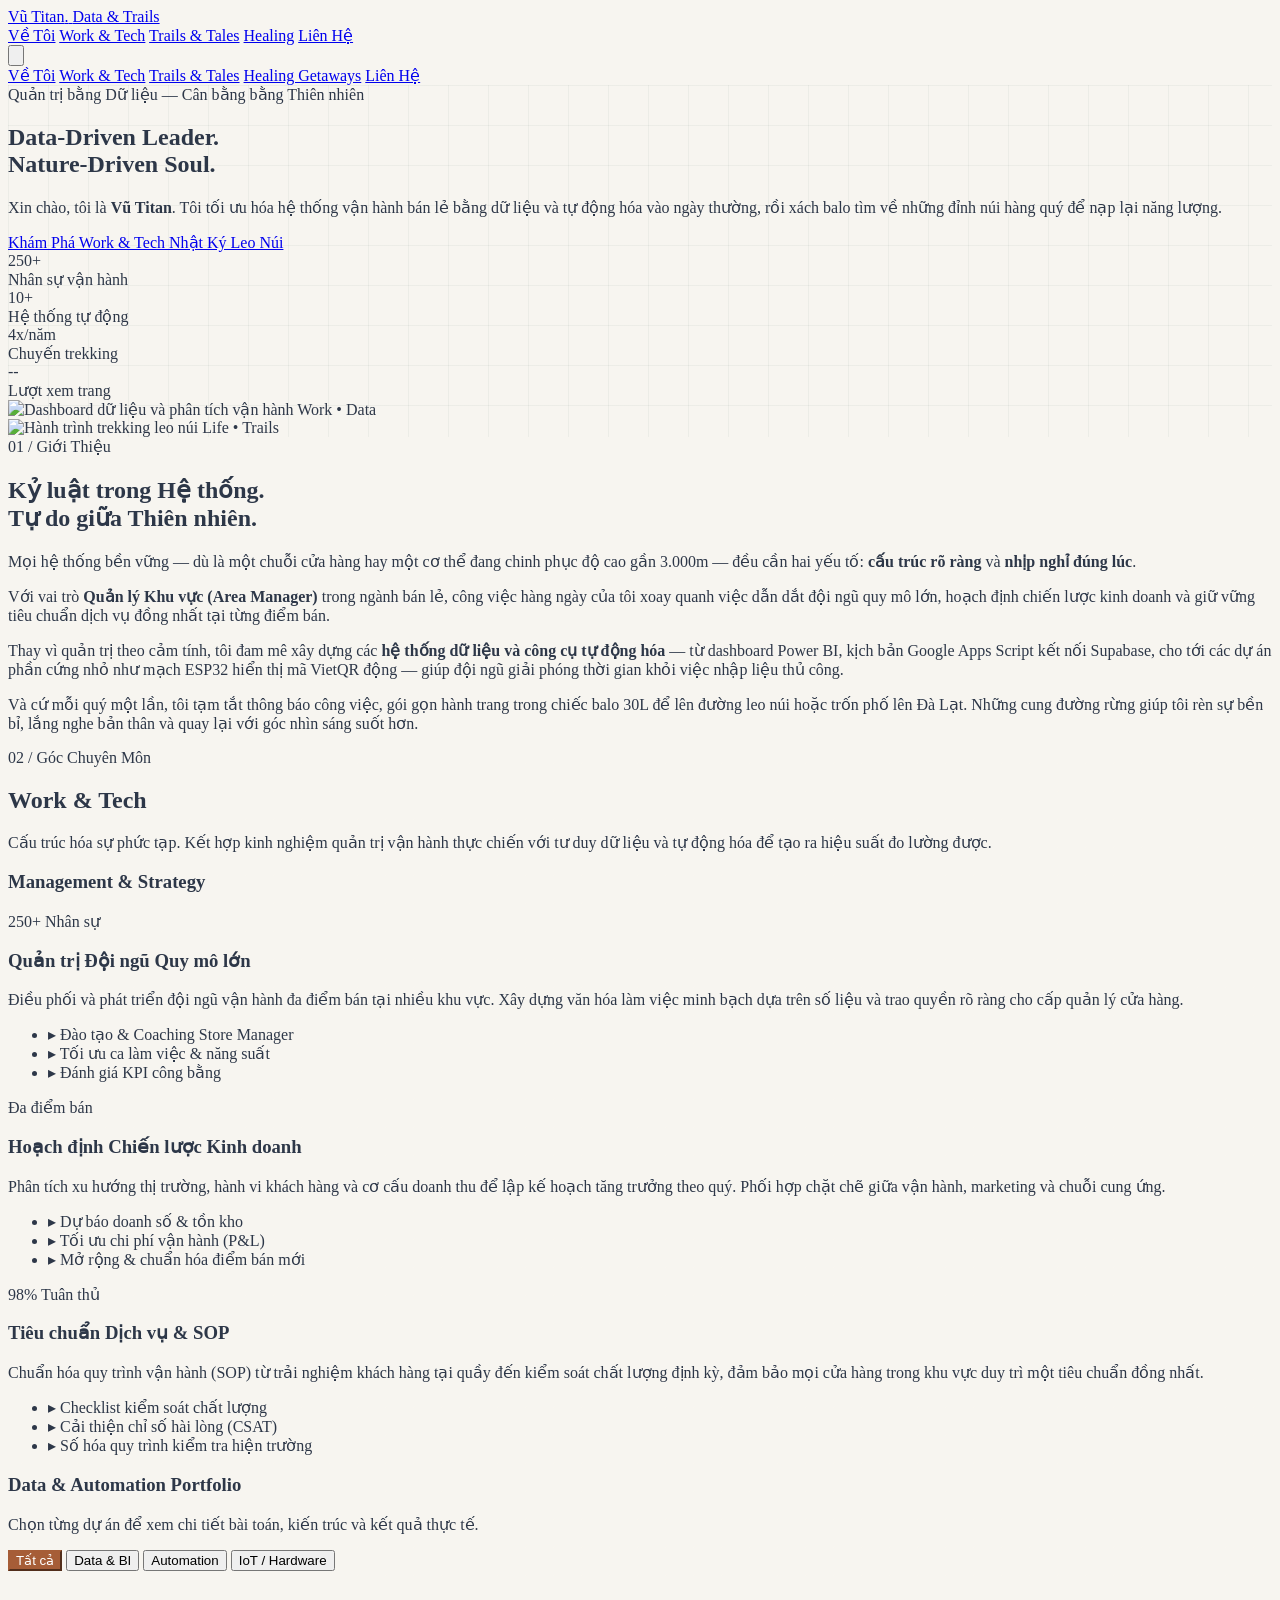
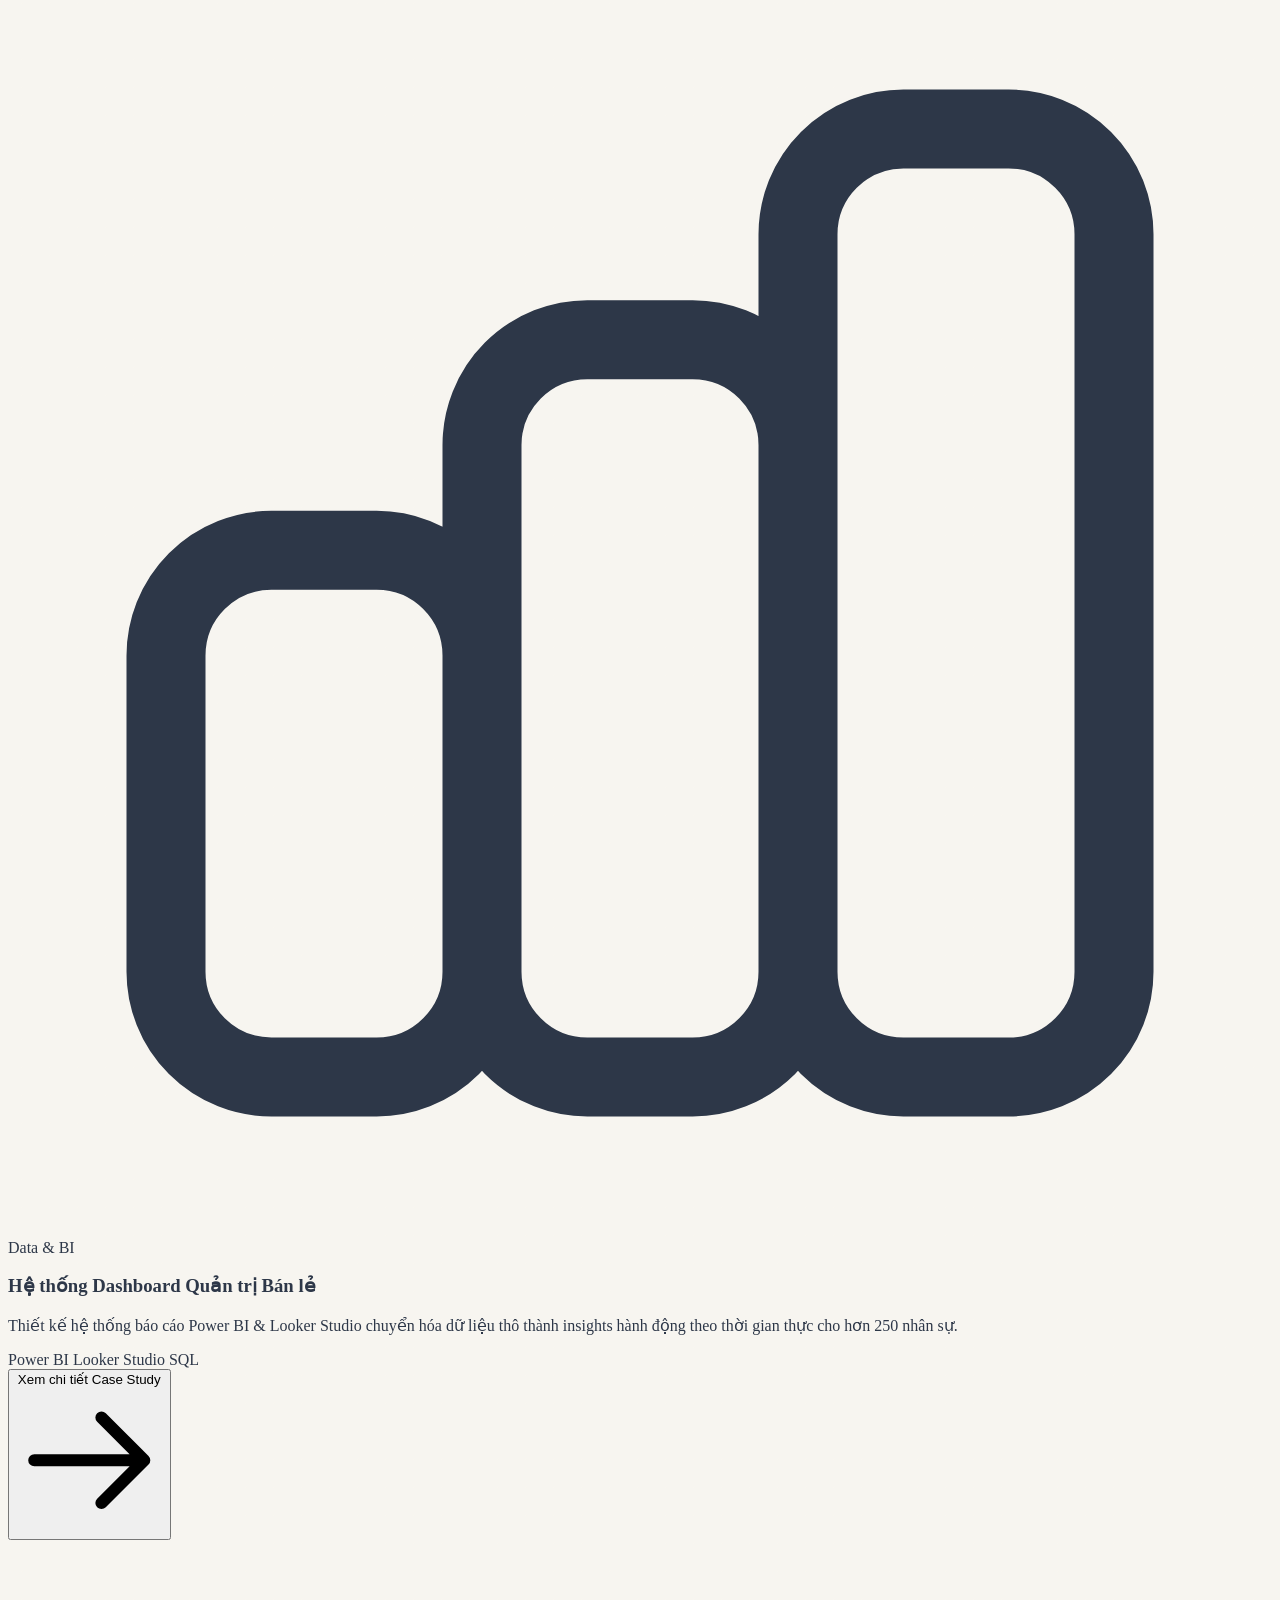
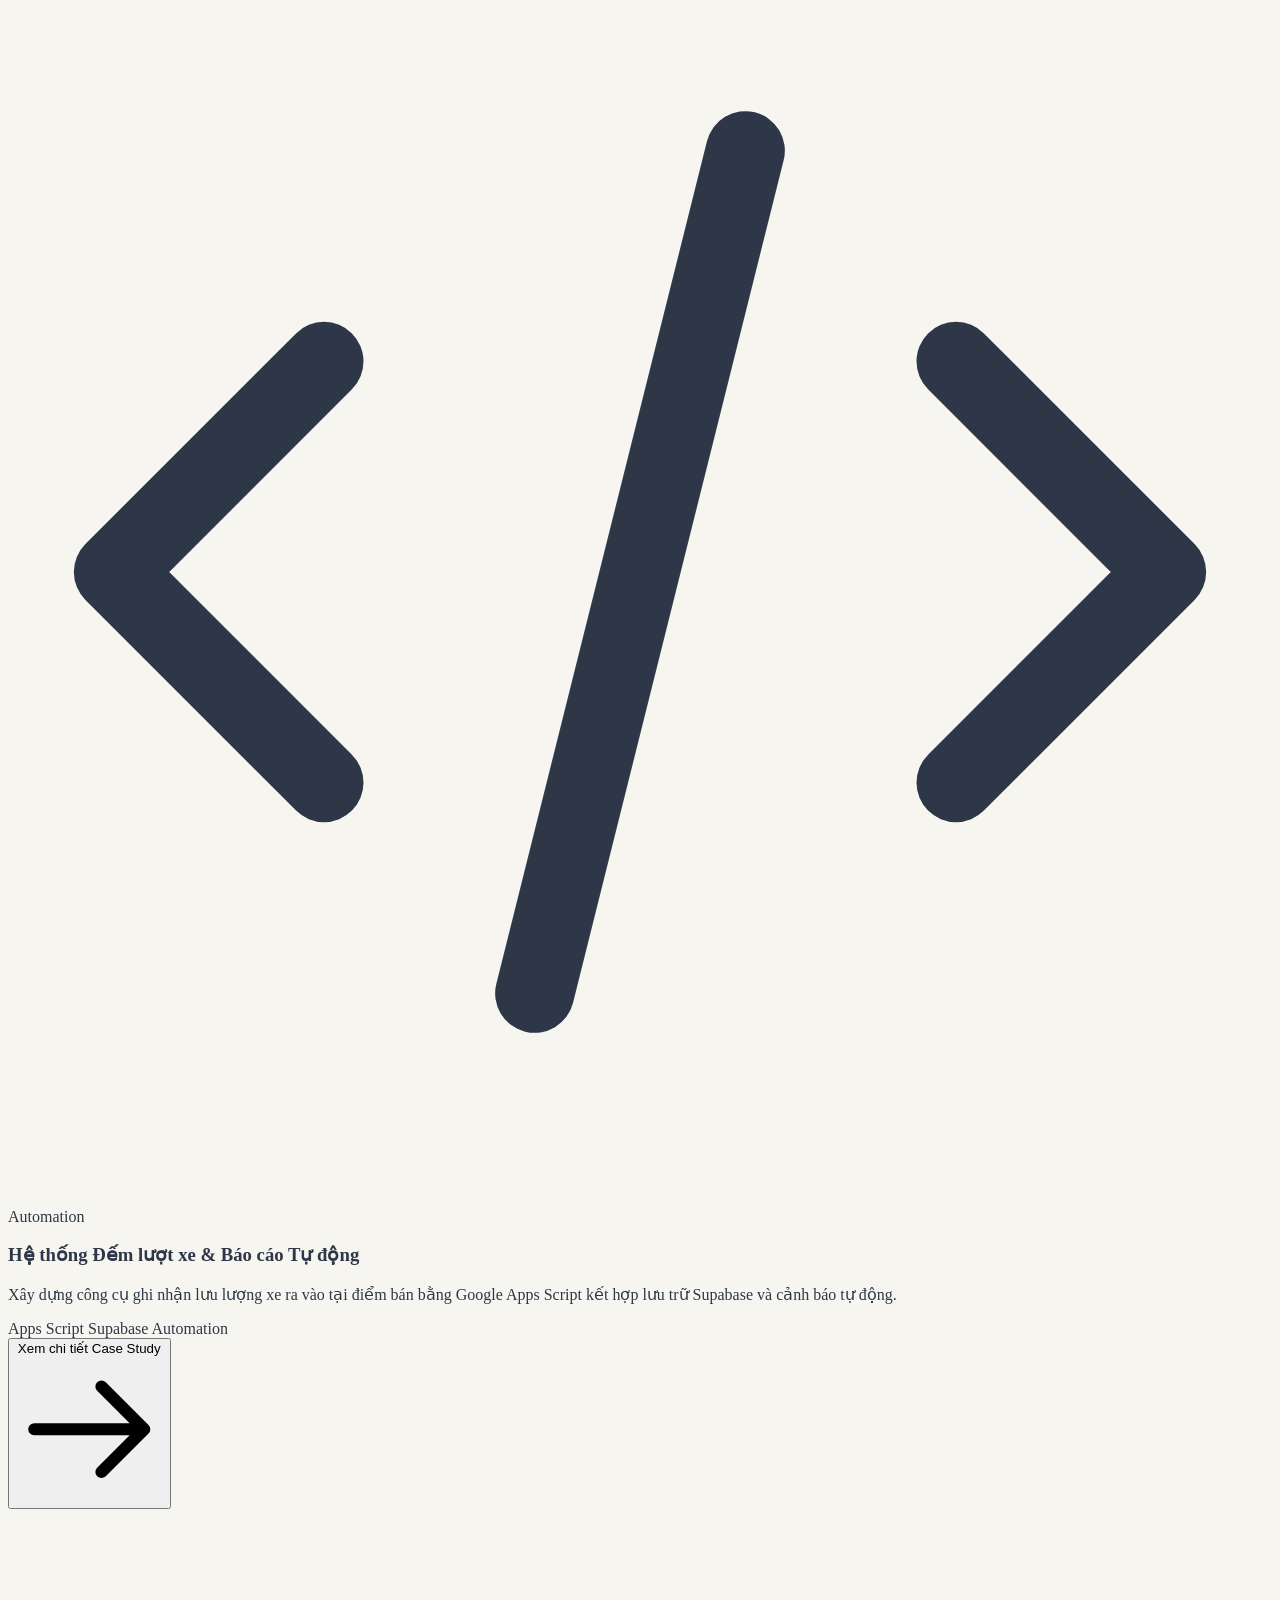
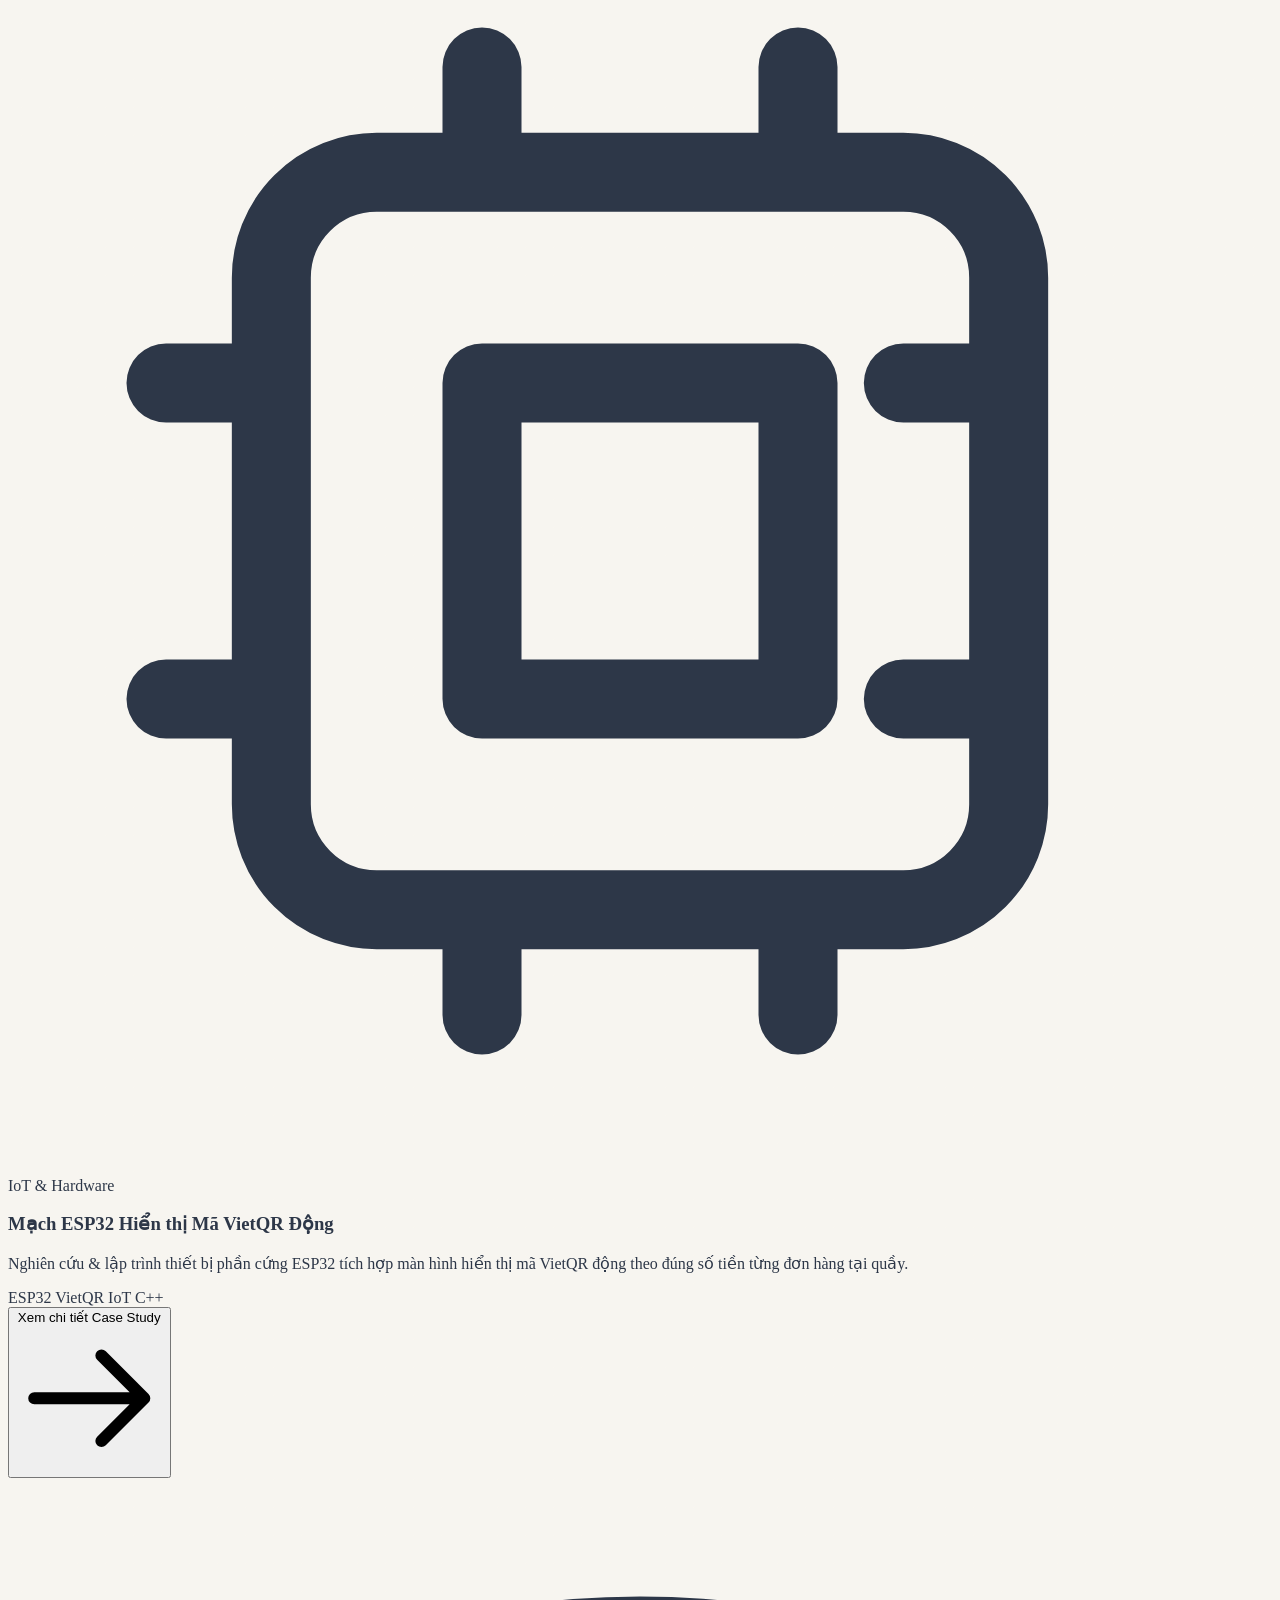
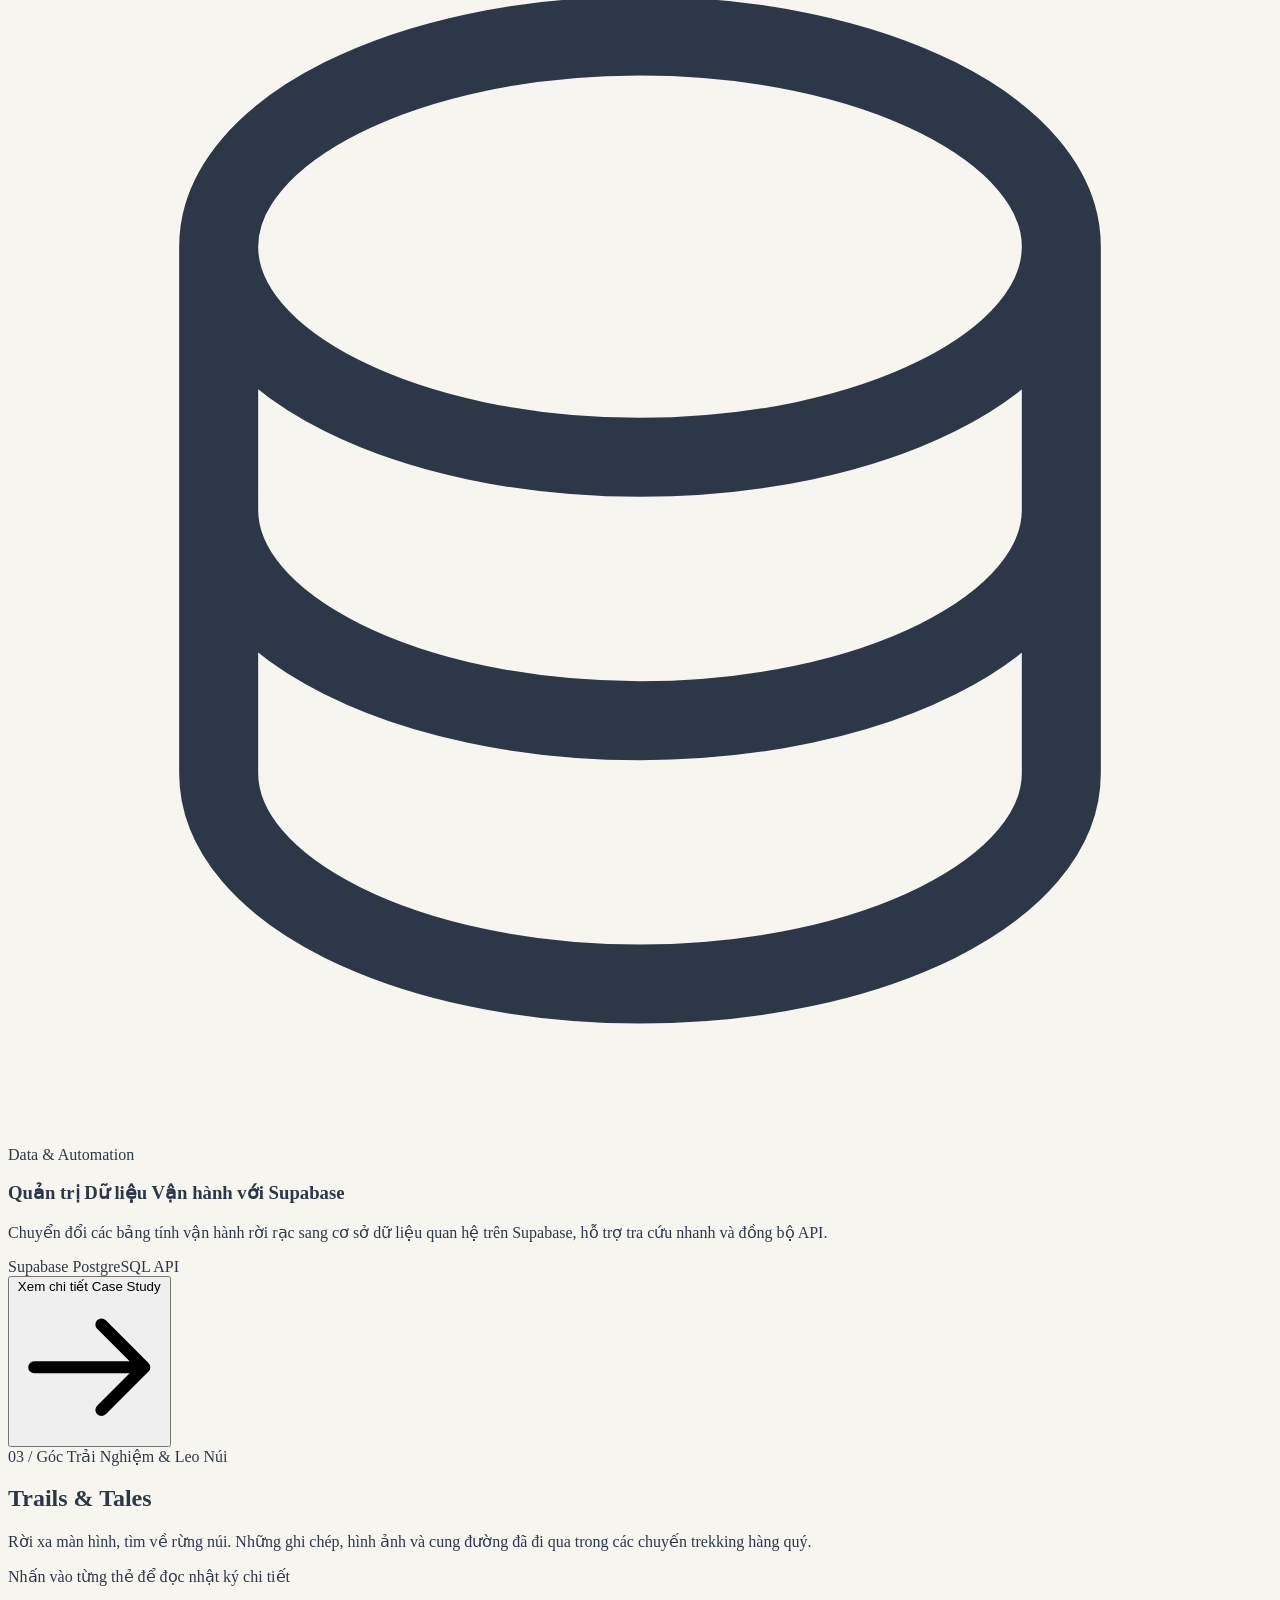
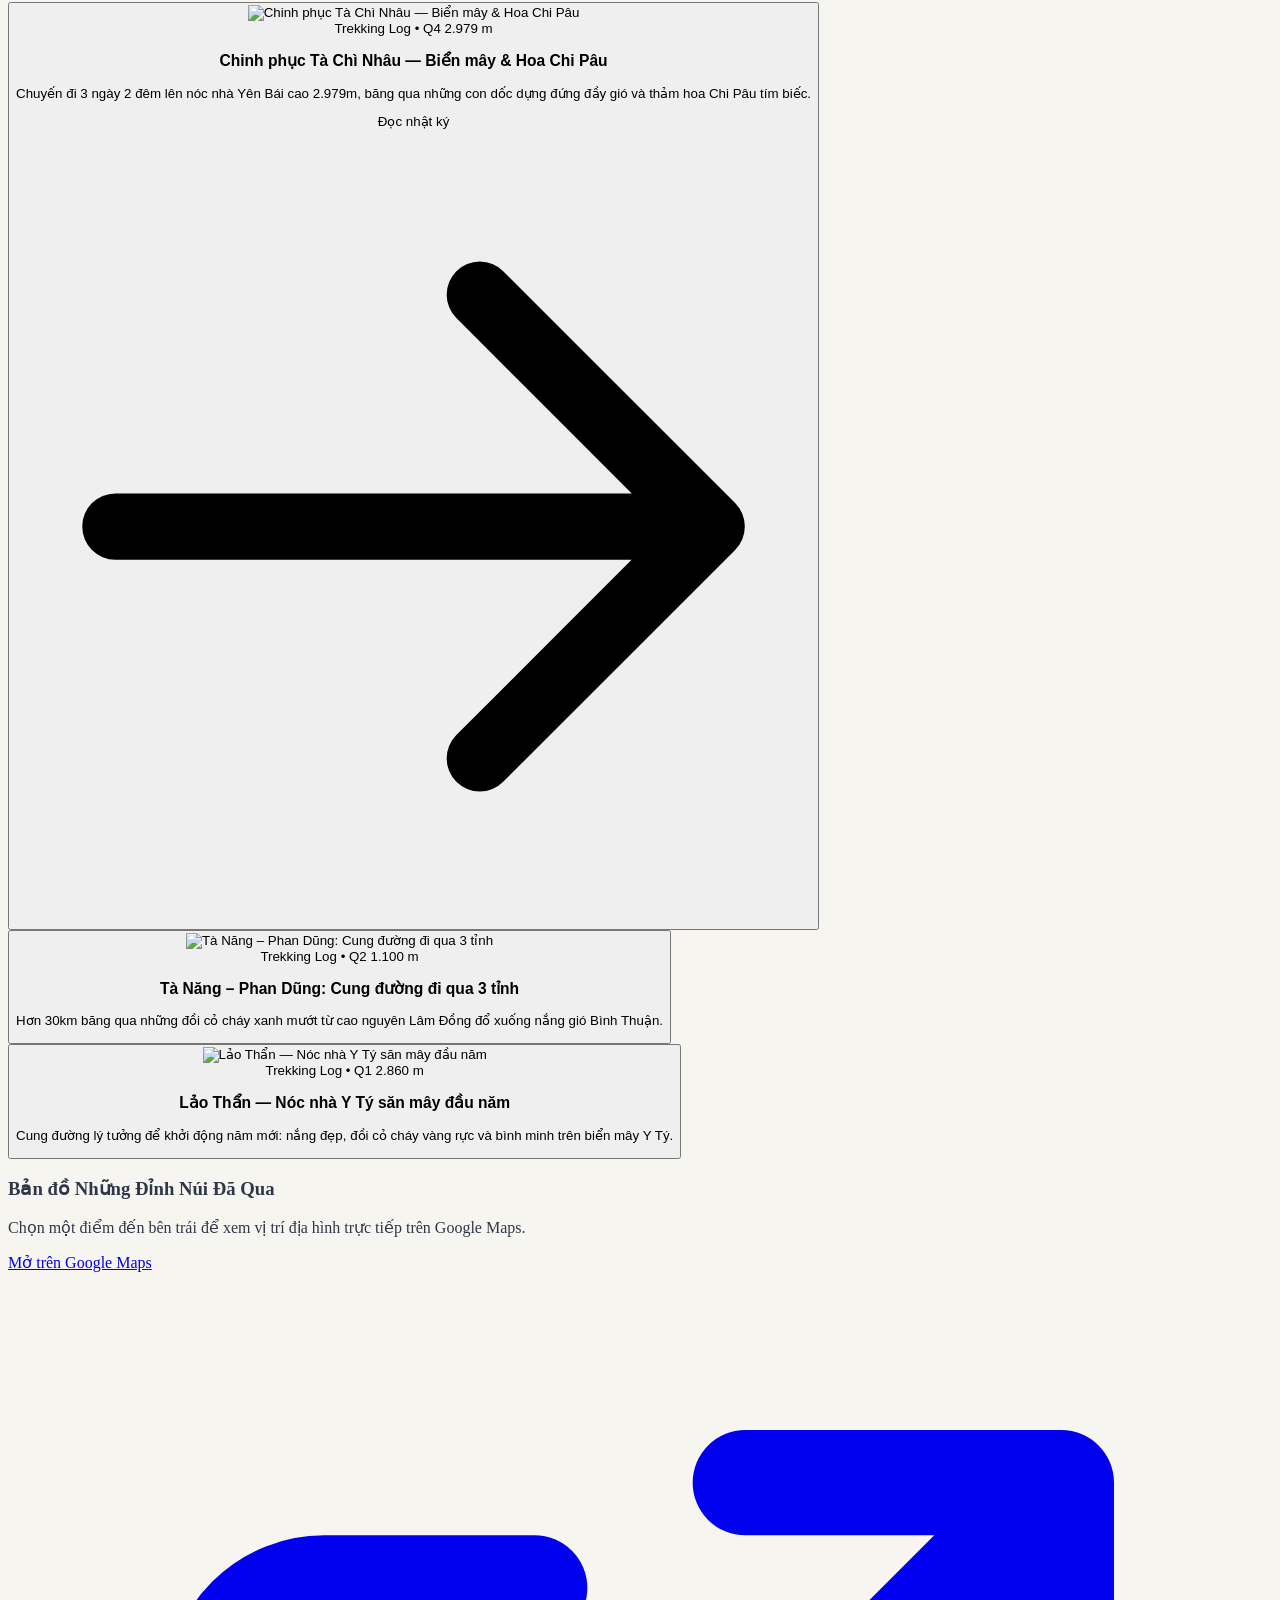
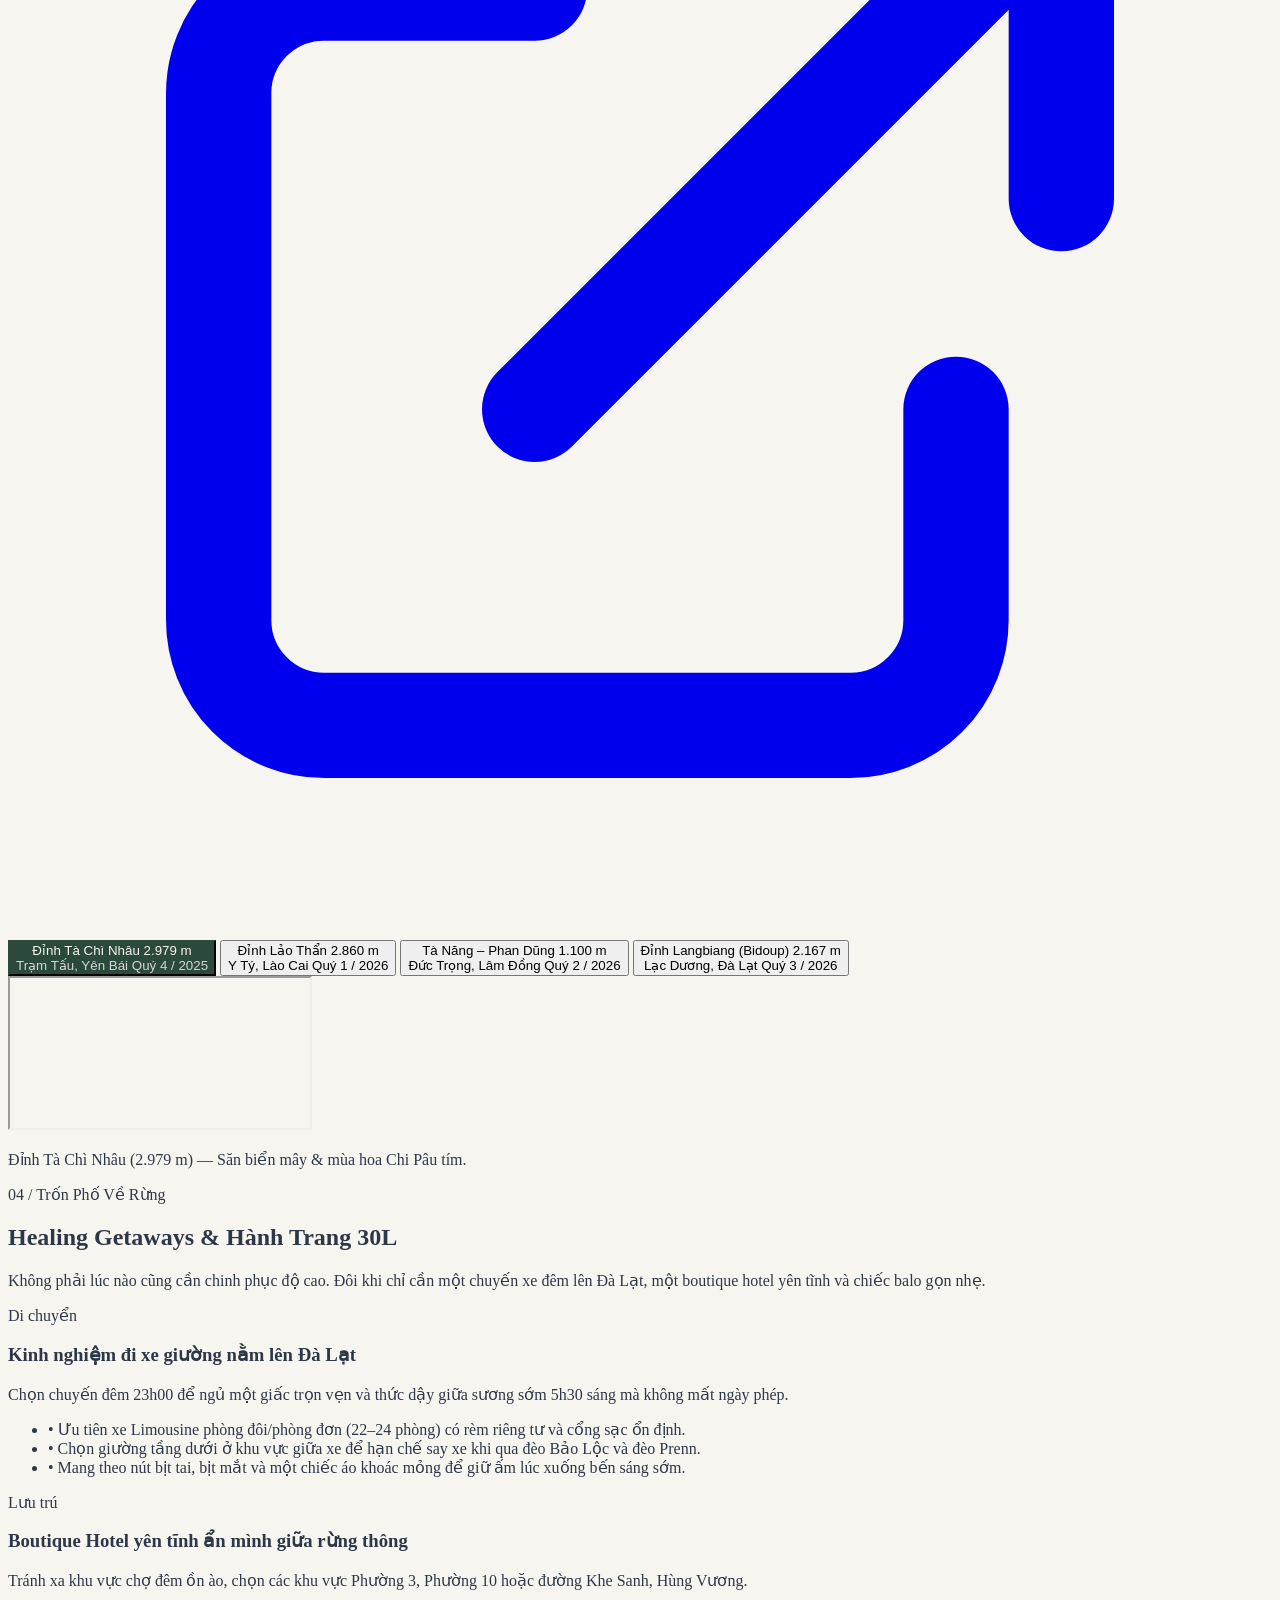
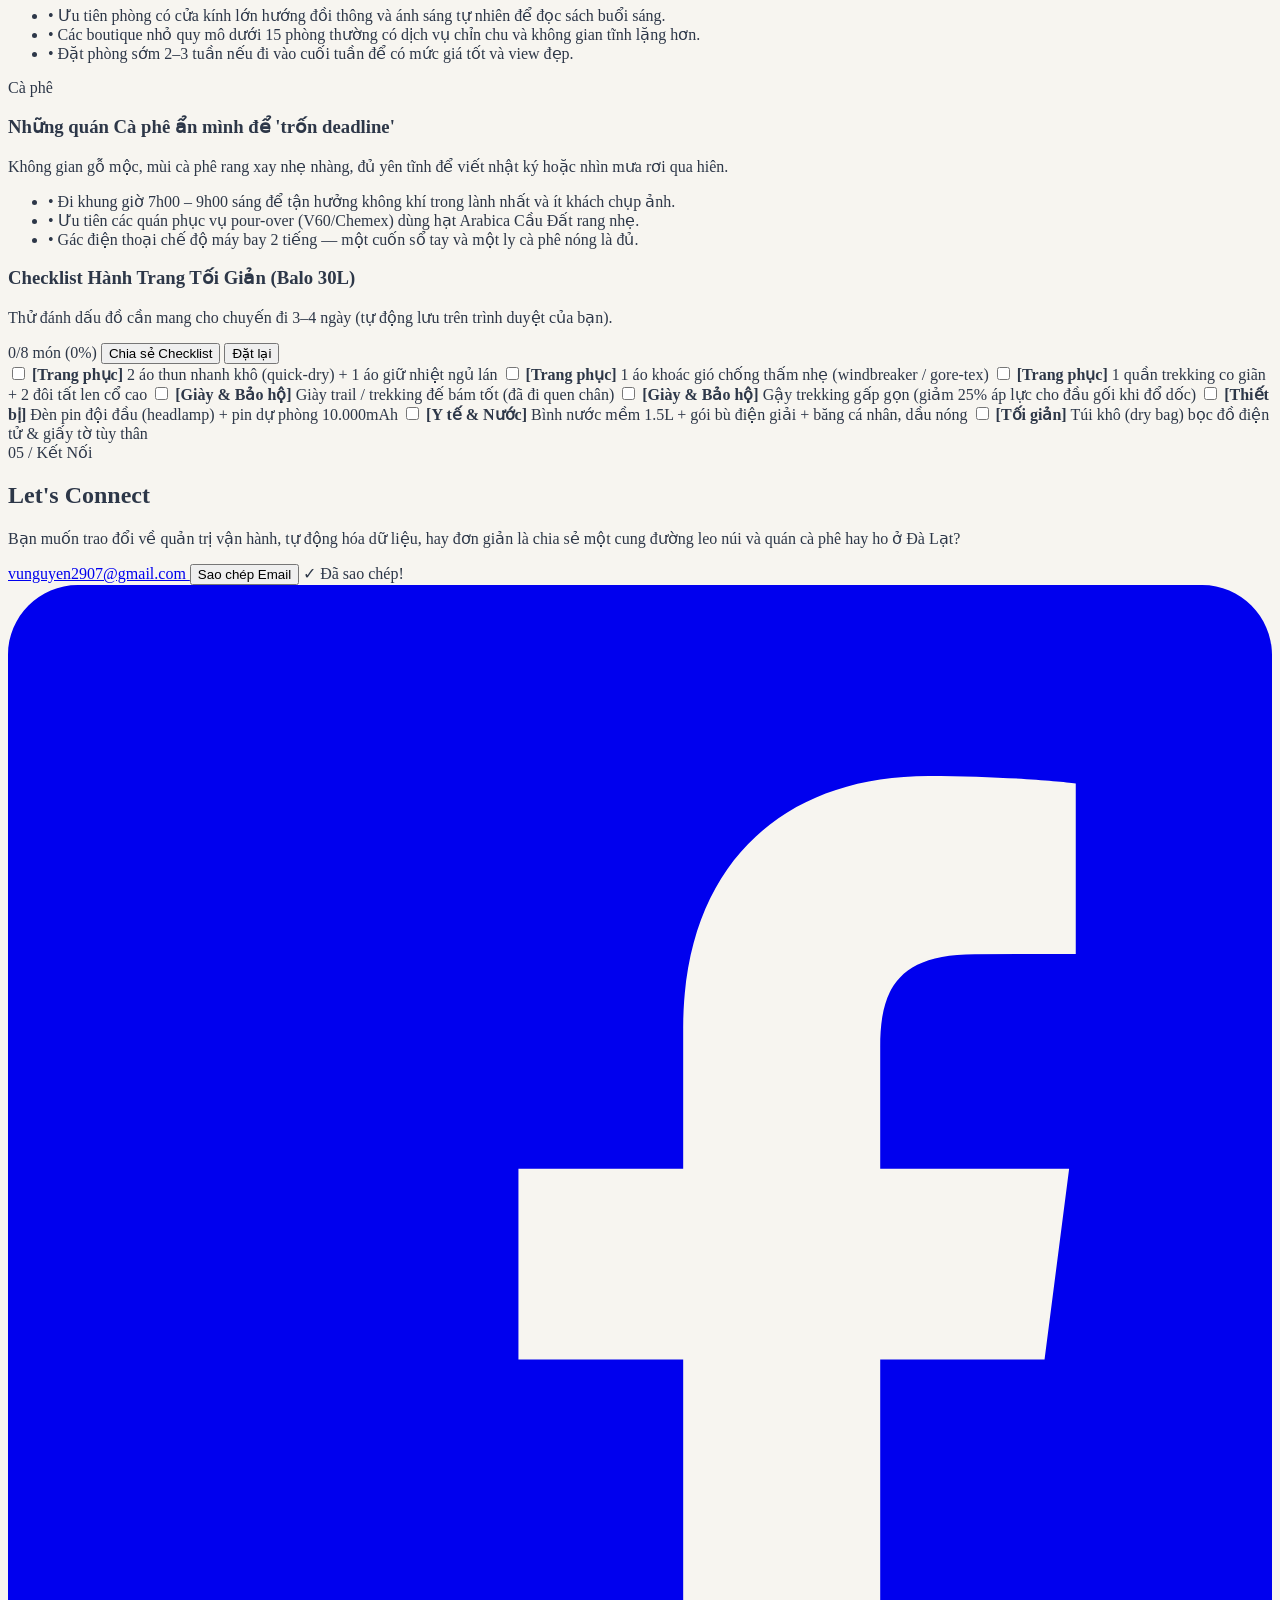
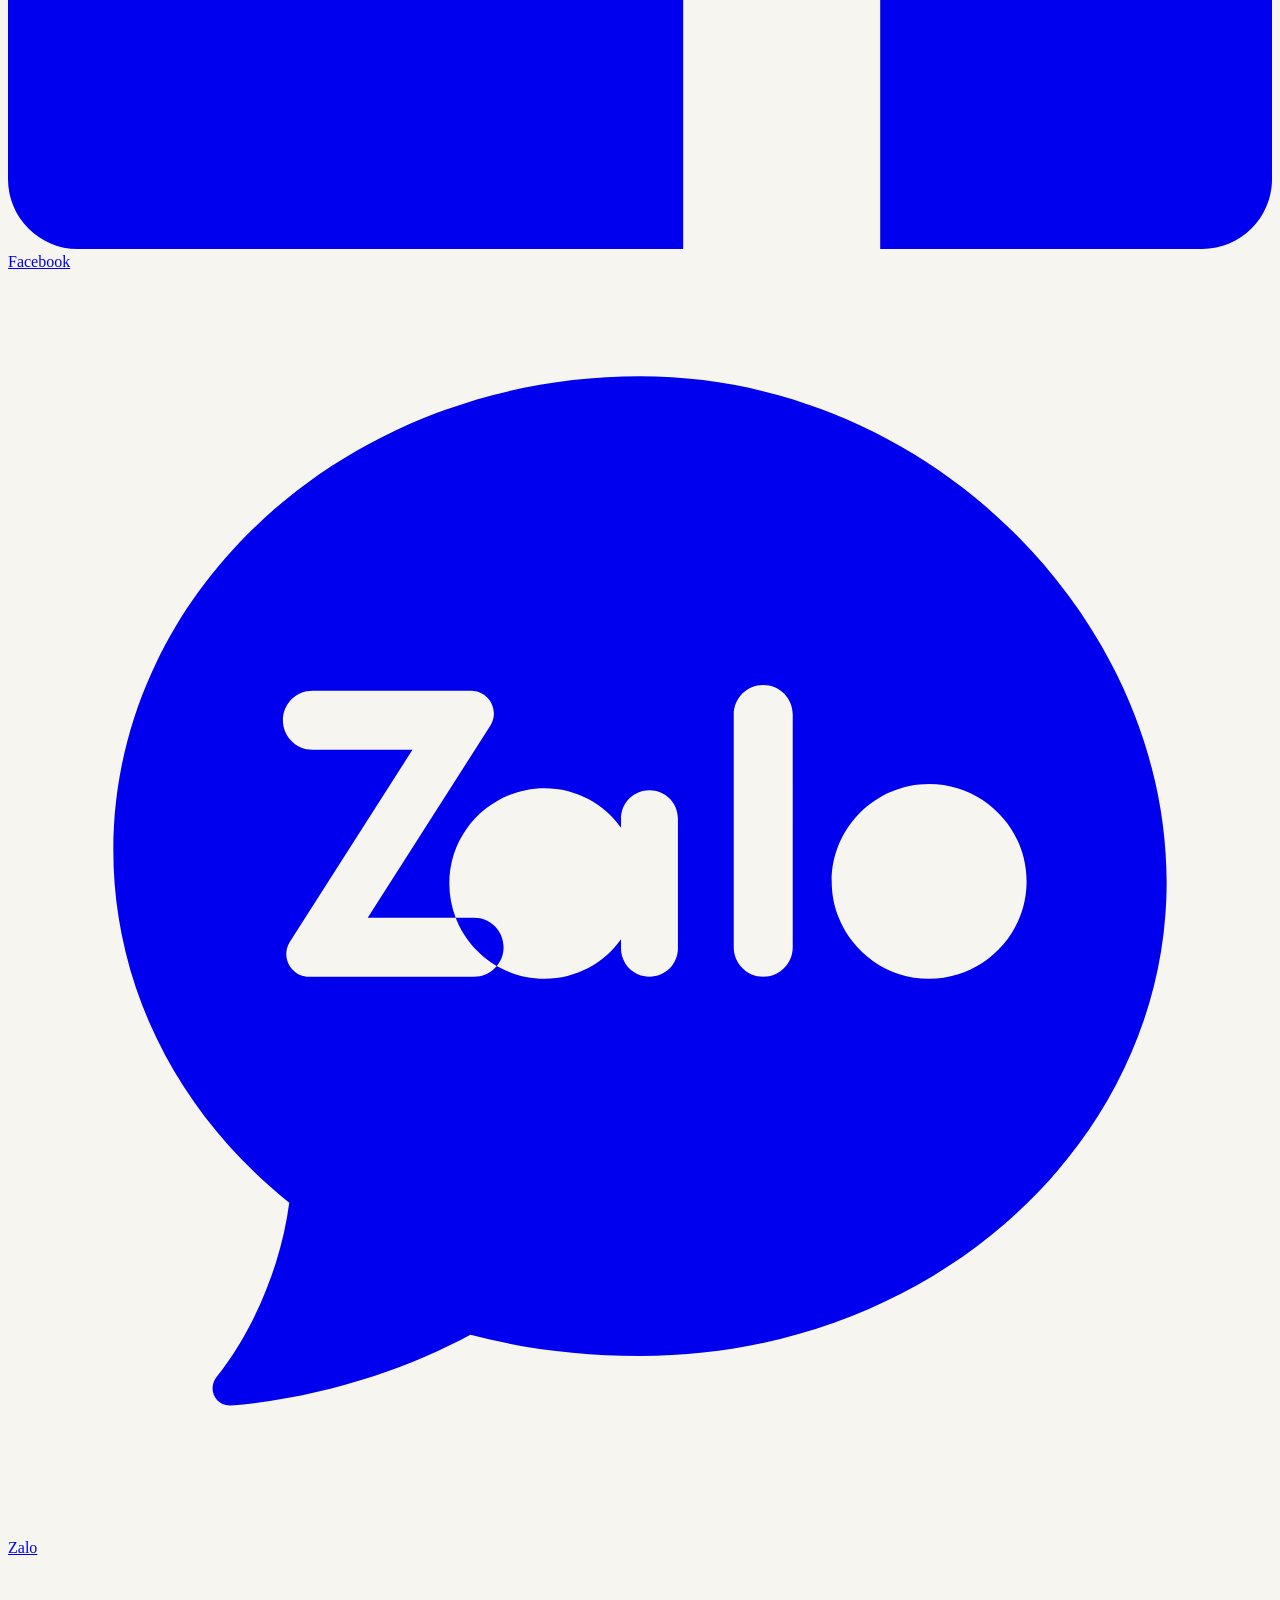
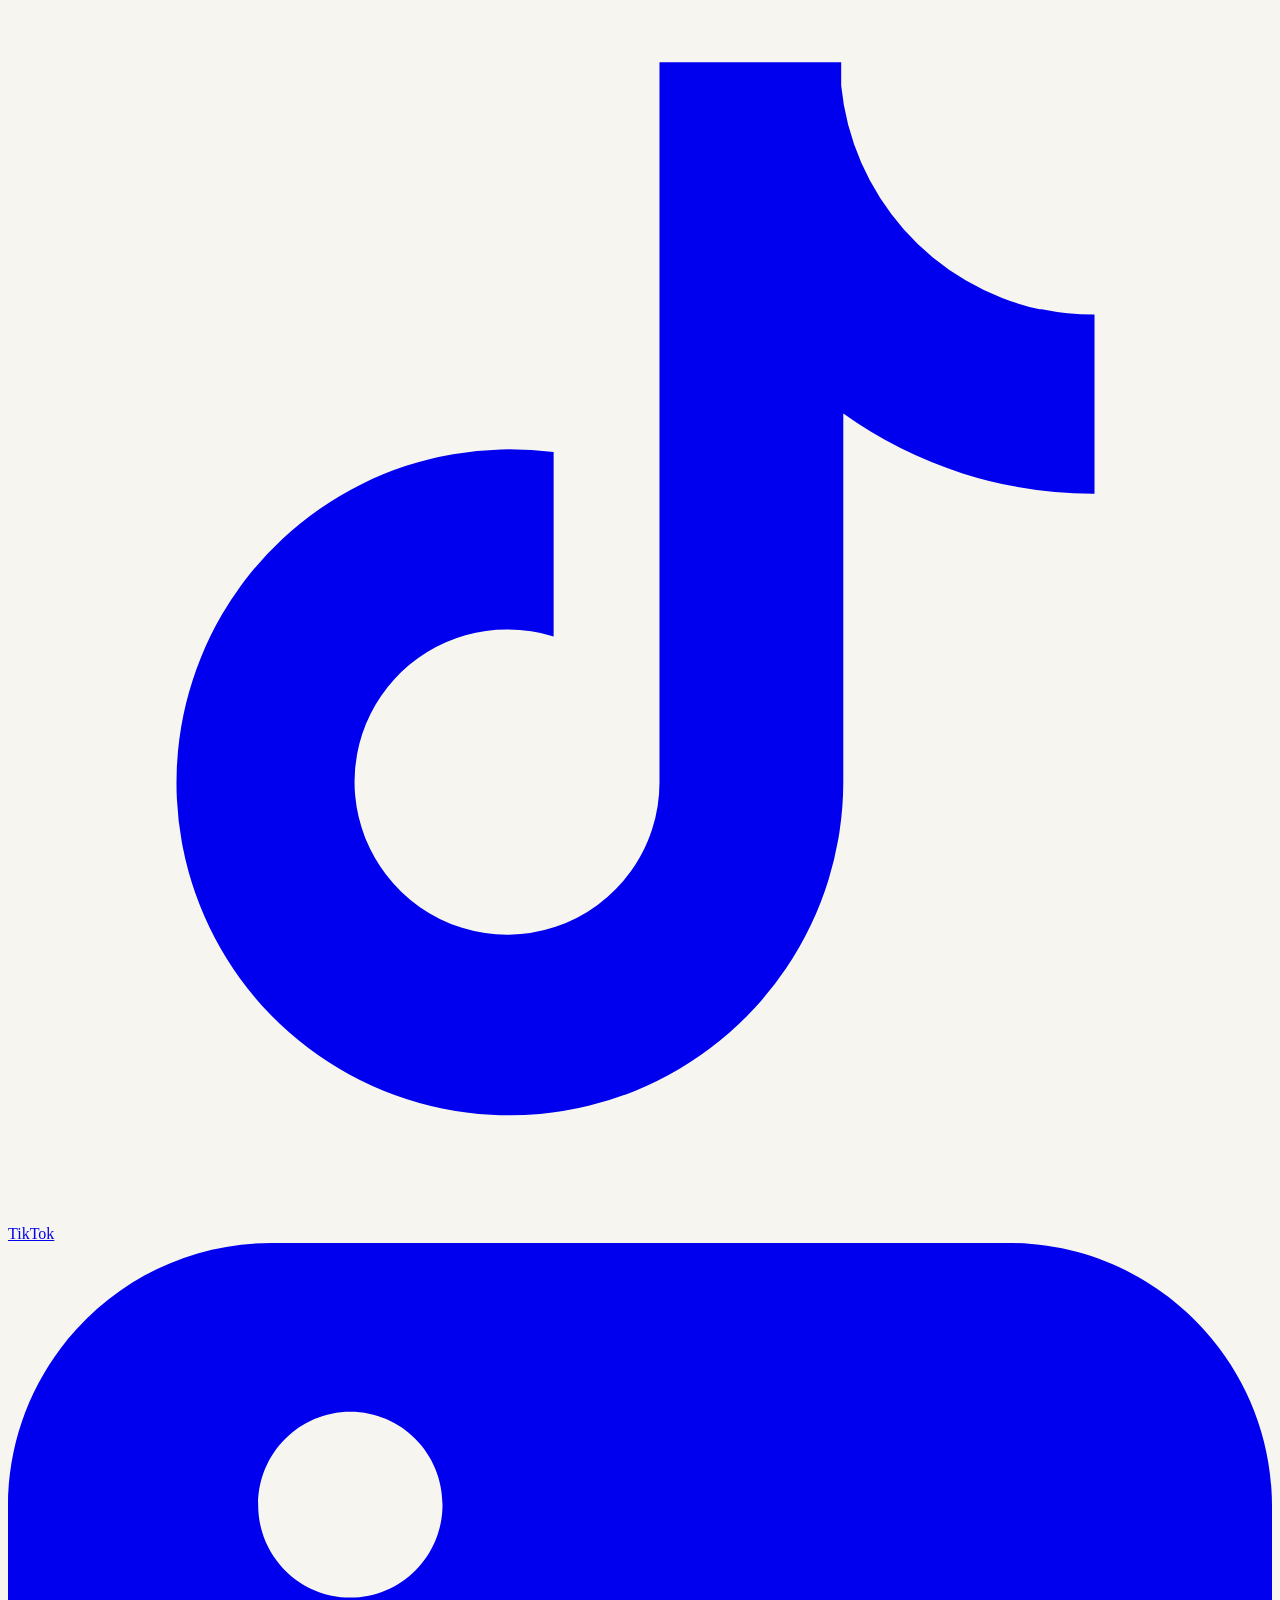
==== commit 33ff9c86: "Add Full Rich-Text Editor (Quill + Supabase Storage upload), Preview, Share Buttons, and Open Graph" ====
--- a/index.html
+++ b/index.html
@@ -9,14 +9,23 @@
         content="Trang web cá nhân phi thương mại của Vũ Titan — Area Manager đam mê dữ liệu, tự động hóa vận hành bán lẻ và những chuyến leo núi hàng quý.">
     <meta name="author" content="Vũ Titan">
 
-    <!-- Open Graph / Social Sharing -->
+    <!-- Open Graph / Social Sharing (Facebook, Zalo, LinkedIn) -->
+    <link rel="canonical" href="https://vunguyen2907.id.vn/">
     <meta property="og:type" content="website">
+    <meta property="og:url" content="https://vunguyen2907.id.vn/">
+    <meta property="og:site_name" content="Vũ Titan — Data & Trails">
+    <meta property="og:locale" content="vi_VN">
     <meta property="og:title" content="Vũ Titan | Data-Driven Leader • Nature-Driven Soul">
     <meta property="og:description"
-        content="Quản trị bằng Dữ liệu — Cân bằng bằng Thiên nhiên. Hồ sơ năng lực Work & Tech kết hợp Nhật ký Leo núi Trails & Tales.">
+        content="Quản trị bằng Dữ liệu — Cân bằng bằng Thiên nhiên. Hồ sơ năng lực Work & Tech (Power BI, Apps Script, Supabase, ESP32) kết hợp Nhật ký Leo núi & Checklist Balo 30L.">
     <meta property="og:image"
         content="https://images.unsplash.com/photo-1464822759023-fed622ff2c3b?q=80&w=1200&auto=format&fit=crop">
+    <meta property="og:image:width" content="1200">
+    <meta property="og:image:height" content="630">
     <meta name="twitter:card" content="summary_large_image">
+    <meta name="twitter:title" content="Vũ Titan | Data-Driven Leader • Nature-Driven Soul">
+    <meta name="twitter:description" content="Quản trị bằng Dữ liệu — Cân bằng bằng Thiên nhiên.">
+    <meta name="twitter:image" content="https://images.unsplash.com/photo-1464822759023-fed622ff2c3b?q=80&w=1200&auto=format&fit=crop">
 
     <!-- Inline SVG Favicon -->
     <link rel="icon" type="image/svg+xml"
@@ -25,12 +34,12 @@
     <!-- =================================================================
          GOOGLE ANALYTICS 4 (GA4) — GHI NHẬN SỐ LƯỢT XEM TỪ GOOGLE
          ================================================================= -->
-    <script async src="https://www.googletagmanager.com/gtag/js?id=G-HEQXCRJR2F"></script>
+    <script async src="https://www.googletagmanager.com/gtag/js?id=G-Z6G467EPXV"></script>
     <script>
         window.dataLayer = window.dataLayer || [];
         function gtag() { dataLayer.push(arguments); }
         gtag('js', new Date());
-        gtag('config', 'G-HEQXCRJR2F', {
+        gtag('config', 'G-Z6G467EPXV', {
             page_title: document.title,
             send_page_view: true
         });
@@ -432,9 +441,12 @@
                             <p class="text-sm text-gray-600 mt-1">Thử đánh dấu đồ cần mang cho chuyến đi 3–4 ngày (tự
                                 động lưu trên trình duyệt của bạn).</p>
                         </div>
-                        <div class="flex items-center gap-4">
-                            <span id="checklist-progress-text" class="text-xs font-mono font-semibold text-forest">0/8
-                                món (0%)</span>
+                        <div class="flex flex-wrap items-center gap-3">
+                            <span id="checklist-progress-text" class="text-xs font-mono font-semibold text-forest">0/8 món (0%)</span>
+                            <button id="checklist-share-btn" type="button"
+                                class="px-3 py-1 text-xs font-mono border border-forest/20 text-forest hover:border-terracotta hover:text-terracotta transition-colors">
+                                Chia sẻ Checklist
+                            </button>
                             <button id="checklist-reset-btn" type="button"
                                 class="text-xs font-mono text-terracotta hover:underline">
                                 Đặt lại
@@ -641,6 +653,9 @@
         </svg>
     </button>
 
+    <!-- DOMPurify for safe Rich Text rendering -->
+    <script src="https://cdn.jsdelivr.net/npm/dompurify@3.2.4/dist/purify.min.js"></script>
+
     <!-- Scripts -->
     <script src="assets/js/data.js"></script>
     <script src="assets/js/supabase-client.js"></script>
--- a/assets/css/style.css
+++ b/assets/css/style.css
@@ -118,3 +118,91 @@
 .peak-btn.active .peak-meta {
     color: #d1d5db;
 }
+
+/* Editorial Rich Text Article Typography (Quill HTML output) */
+.article-prose {
+    color: #374151;
+    line-height: 1.8;
+    font-size: 0.975rem;
+}
+
+.article-prose h1 {
+    font-size: 1.6rem;
+    font-weight: 800;
+    color: var(--forest);
+    margin: 1.5rem 0 0.75rem;
+    line-height: 1.25;
+}
+
+.article-prose h2 {
+    font-size: 1.35rem;
+    font-weight: 700;
+    color: var(--forest);
+    margin: 1.35rem 0 0.6rem;
+    line-height: 1.3;
+}
+
+.article-prose h3 {
+    font-size: 1.125rem;
+    font-weight: 700;
+    color: var(--forest);
+    margin: 1.15rem 0 0.5rem;
+}
+
+.article-prose p {
+    margin-bottom: 1rem;
+}
+
+.article-prose a {
+    color: var(--terracotta);
+    text-decoration: underline;
+    text-underline-offset: 3px;
+}
+
+.article-prose ul {
+    list-style-type: disc;
+    padding-left: 1.5rem;
+    margin-bottom: 1rem;
+}
+
+.article-prose ol {
+    list-style-type: decimal;
+    padding-left: 1.5rem;
+    margin-bottom: 1rem;
+}
+
+.article-prose li {
+    margin-bottom: 0.35rem;
+}
+
+.article-prose blockquote {
+    border-left: 4px solid var(--terracotta);
+    background-color: #F7F5F0;
+    padding: 0.85rem 1.15rem;
+    margin: 1.25rem 0;
+    font-style: italic;
+    color: #2C4A3B;
+}
+
+.article-prose pre {
+    background-color: #1f2937;
+    color: #f3f4f6;
+    padding: 1rem;
+    overflow-x: auto;
+    font-family: 'JetBrains Mono', monospace;
+    font-size: 0.85rem;
+    margin: 1.1rem 0;
+}
+
+.article-prose img {
+    max-width: 100%;
+    height: auto;
+    margin: 1.25rem auto;
+    display: block;
+    border: 1px solid rgba(44, 74, 59, 0.12);
+}
+
+.article-prose .ql-align-center { text-align: center; }
+.article-prose .ql-align-right { text-align: right; }
+.article-prose .ql-align-justify { text-align: justify; }
+
